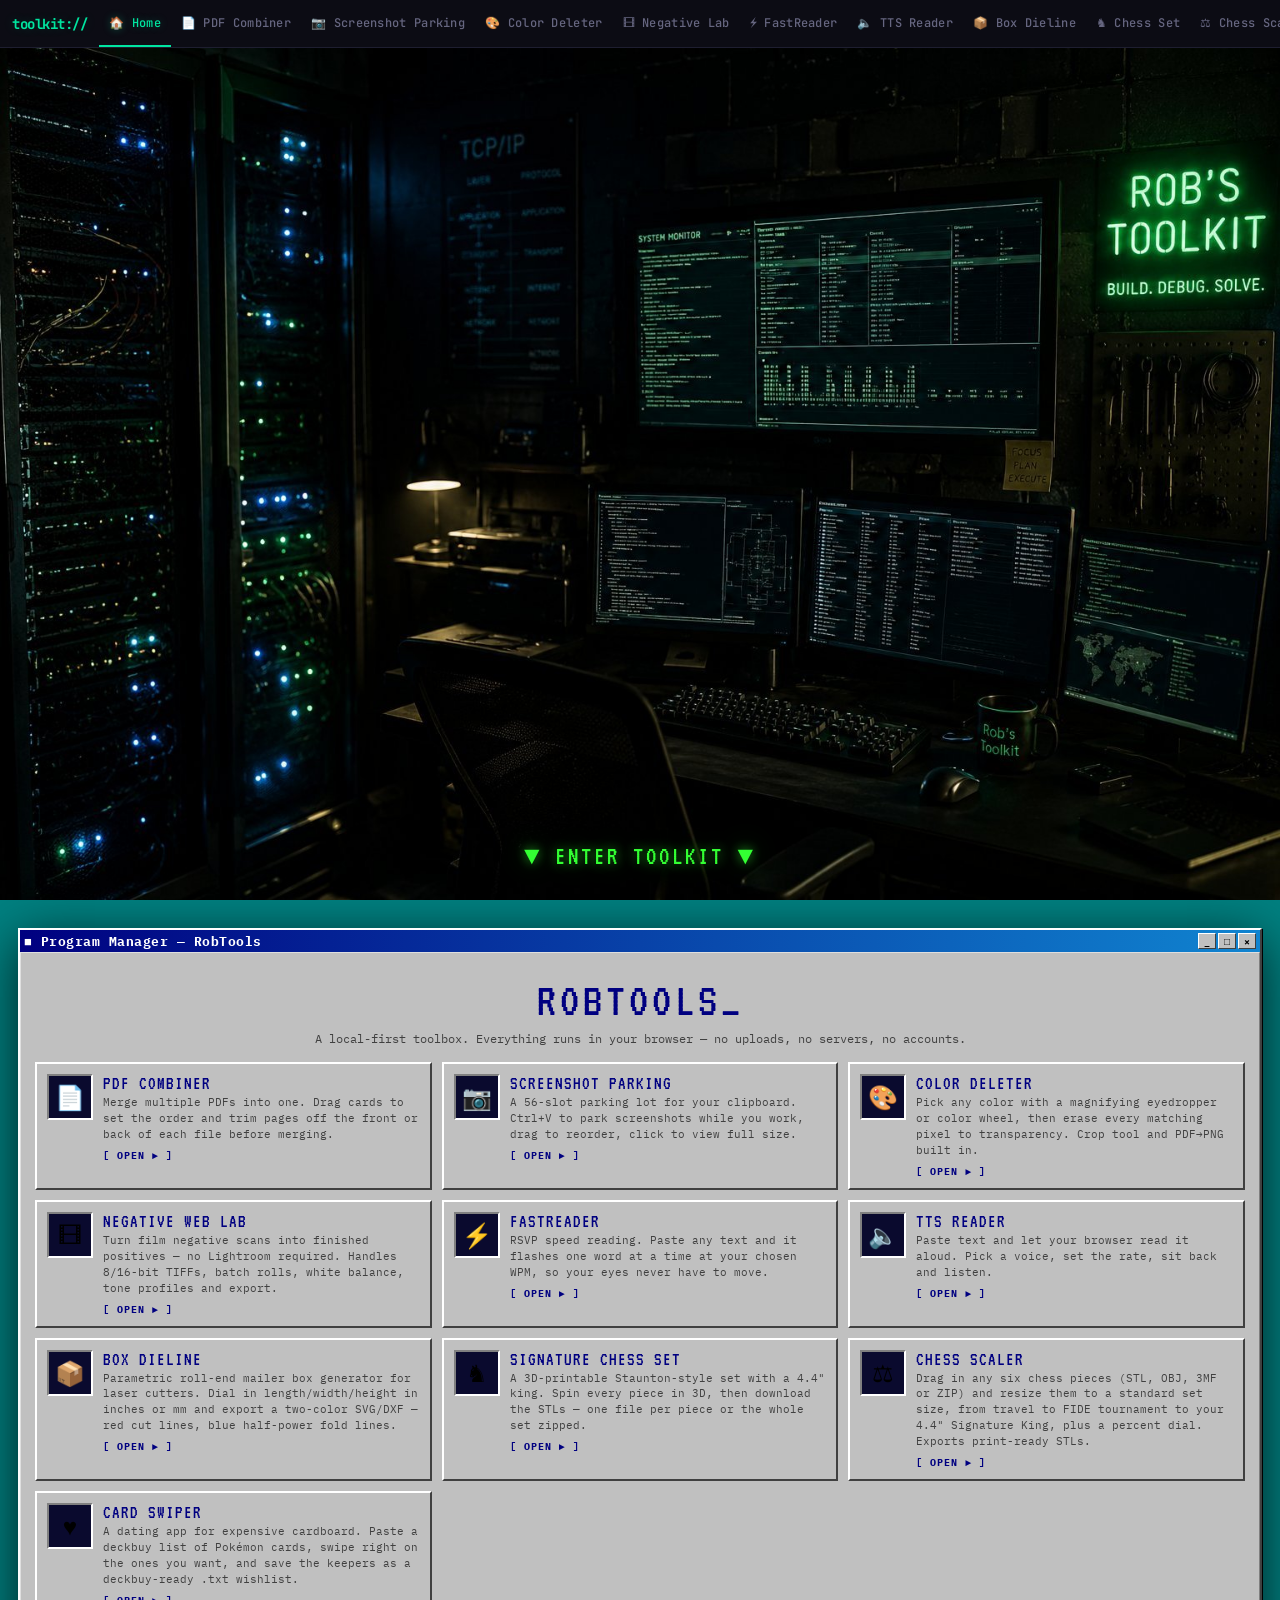
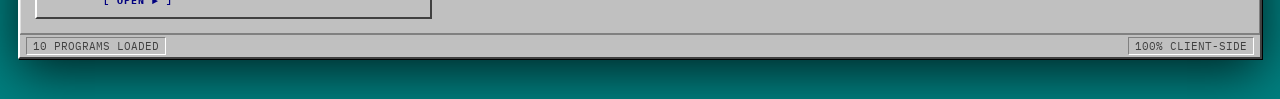
==== index.html @ 1259aced "Add Card Swiper: swipe through a deckbuy list and export a wishlist New "Card Swiper" tab (and home " ====
<!DOCTYPE html>
<html lang="en">
<head>
<meta charset="UTF-8">
<meta name="viewport" content="width=device-width, initial-scale=1.0">
<title>Rob's Toolkit</title>
<link href="https://fonts.googleapis.com/css2?family=JetBrains+Mono:wght@300;400;500;600;700&family=Space+Grotesk:wght@400;500;600;700&family=IBM+Plex+Sans:wght@300;400;500;600&family=IBM+Plex+Mono:wght@400;700&family=VT323&family=DM+Sans:wght@400;500;600;700&display=swap" rel="stylesheet">
<script type="importmap">{"imports":{"three":"https://cdn.jsdelivr.net/npm/three@0.160.0/build/three.module.js","three/addons/":"https://cdn.jsdelivr.net/npm/three@0.160.0/examples/jsm/"}}</script>
<script src="https://cdnjs.cloudflare.com/ajax/libs/pdf-lib/1.17.1/pdf-lib.min.js"></script>
<script src="https://cdnjs.cloudflare.com/ajax/libs/pdf.js/3.11.174/pdf.min.js"></script>
<script src="https://cdnjs.cloudflare.com/ajax/libs/utif/3.1.0/UTIF.min.js" onerror="var s=document.createElement('script');s.src='https://unpkg.com/utif@3.1.0/UTIF.js';document.head.appendChild(s);"></script>
<style>
  /* ═══════════════════════════════════════════════════════════════
     GLOBAL RESET + NAV BAR
     ═══════════════════════════════════════════════════════════════ */
  *, *::before, *::after { box-sizing: border-box; margin: 0; padding: 0; }

  body {
    font-family: 'IBM Plex Sans', sans-serif;
    background: #08080c;
    color: #e0e0e0;
    min-height: 100vh;
  }

  .toolkit-nav {
    position: sticky; top: 0; z-index: 9000;
    display: flex; align-items: center;
    background: #0c0c14;
    border-bottom: 1px solid #1e1e30;
    padding: 0 12px;
    height: 48px;
    gap: 0;
    backdrop-filter: blur(12px);
    -webkit-backdrop-filter: blur(12px);
  }

  .toolkit-nav .brand {
    font-family: 'JetBrains Mono', monospace;
    font-weight: 700; font-size: 14px;
    color: #00e5a0;
    letter-spacing: -0.5px;
    margin-right: 24px;
    white-space: nowrap;
    text-shadow: 0 0 12px #00e5a033;
  }

  .toolkit-nav .tab-btn {
    font-family: 'JetBrains Mono', monospace;
    font-size: 12px; font-weight: 500;
    color: #666680;
    background: none; border: none;
    padding: 14px 16px;
    cursor: pointer;
    transition: color 0.2s, box-shadow 0.2s;
    white-space: nowrap;
    border-bottom: 2px solid transparent;
    margin-bottom: -1px;
    letter-spacing: 0.3px;
  }
  .toolkit-nav { overflow-x:auto; overflow-y:hidden; scrollbar-width:none; }
  .toolkit-nav::-webkit-scrollbar { display:none; }
  .toolkit-nav .brand, .toolkit-nav .tab-btn { flex-shrink:0; }
  @media (max-width:1600px) { .toolkit-nav .tab-btn { padding:14px 10px; } .toolkit-nav .brand { margin-right:12px; } }
  .toolkit-nav .tab-btn:hover { color: #aaaacc; }
  .toolkit-nav .tab-btn.active {
    color: #00e5a0;
    border-bottom-color: #00e5a0;
    text-shadow: 0 0 8px #00e5a044;
  }

  .tool-page { display: none !important; min-height: calc(100vh - 48px); overflow: hidden; }
  .tool-page.active { display: block !important; overflow: visible; }
  /* Win95 desktop pages are flex-centered; ID specificity wins over the rule above */
  #page-pdf.active, #page-parking.active, #page-colordel.active, #page-fastreader.active { display:flex !important; }
  #page-pdf.active, #page-fastreader.active { align-items:center; }
  #page-fastreader.active { display: flex !important; }


  /* ═══════════════════════════════════════════════════════════════
     PAGE 0: HOME — Program Manager
     ═══════════════════════════════════════════════════════════════ */
  #page-home {
    background:#008080;
    font-family:'IBM Plex Mono','Courier New',monospace; font-size:12px; color:#000;
  }
  #page-home .home-hero-img {
    height:calc(100vh - 48px); min-height:480px;
    background:#0a0f0a url([data-uri]) center/cover no-repeat;
    position:relative;
  }
  #page-home .home-scroll-hint {
    position:absolute; bottom:26px; left:50%; transform:translateX(-50%);
    font-family:'VT323',monospace; font-size:26px; letter-spacing:3px;
    color:#33ff33; text-shadow:0 0 12px rgba(51,255,51,.6), 0 0 30px rgba(51,255,51,.3);
    cursor:pointer; user-select:none; text-align:center; line-height:1.3;
    animation:hintbob 1.6s ease-in-out infinite;
  }
  @keyframes hintbob { 0%,100%{ transform:translateX(-50%) translateY(0);} 50%{ transform:translateX(-50%) translateY(8px);} }
  #page-home .home-desk { padding:28px 18px 40px; display:flex; justify-content:center; }
  #page-home .home-app { width:100%; background:#c0c0c0; border-top:2px solid #fff; border-left:2px solid #fff; border-right:2px solid #404040; border-bottom:2px solid #404040; box-shadow:1px 1px 0 #000, 0 12px 50px rgba(0,0,0,.75); }
  #page-home .home-title-bar { background:linear-gradient(90deg,#000080,#1084d0); color:#fff; padding:2px 4px; display:flex; align-items:center; justify-content:space-between; font-weight:700; font-size:13px; user-select:none; height:22px; }
  #page-home .home-title-bar .title-bar-text { font-family:'IBM Plex Mono',monospace; letter-spacing:.5px; }
  #page-home .home-title-buttons { display:flex; gap:2px; }
  #page-home .home-title-buttons div { width:18px; height:16px; background:#c0c0c0; border-top:1px solid #fff; border-left:1px solid #fff; border-right:1px solid #404040; border-bottom:1px solid #404040; display:flex; align-items:center; justify-content:center; font-size:10px; font-weight:900; color:#000; }
  #page-home .home-content { border-top:1px solid #dfdfdf; border-left:1px solid #dfdfdf; border-right:1px solid #808080; border-bottom:1px solid #808080; padding:14px; }
  #page-home .home-hero { text-align:center; padding:10px 10px 16px; }
  #page-home .home-hero h1 { font-family:'VT323',monospace; font-weight:400; font-size:3rem; letter-spacing:4px; color:#000080; line-height:1; }
  #page-home .home-hero h1 .blink { animation:homeblink 1.1s steps(1) infinite; }
  @keyframes homeblink { 50% { opacity:0; } }
  #page-home .home-hero p { color:#404040; font-size:12px; margin-top:6px; font-family:'IBM Plex Mono',monospace; }
  #page-home .home-grid { display:grid; grid-template-columns:repeat(2,1fr); gap:10px; }
  #page-home .home-card { background:#c0c0c0; border-top:2px solid #fff; border-left:2px solid #fff; border-right:2px solid #404040; border-bottom:2px solid #404040; padding:10px; cursor:pointer; display:flex; gap:10px; align-items:flex-start; }
  #page-home .home-card:hover { background:#d4d4d4; }
  #page-home .home-card:active { border-top:2px solid #404040; border-left:2px solid #404040; border-right:2px solid #fff; border-bottom:2px solid #fff; }
  #page-home .home-card .hc-icon { width:46px; height:46px; flex-shrink:0; background:#0a0a2e; border-top:2px solid #808080; border-left:2px solid #808080; border-right:2px solid #fff; border-bottom:2px solid #fff; display:flex; align-items:center; justify-content:center; font-size:24px; }
  #page-home .home-card .hc-name { font-family:'VT323',monospace; font-size:19px; color:#000080; letter-spacing:1px; }
  #page-home .home-card .hc-desc { font-size:11px; color:#404040; line-height:1.45; margin-top:2px; }
  #page-home .home-card .hc-open { display:inline-block; margin-top:6px; font-size:10px; font-weight:700; color:#000080; letter-spacing:1px; }
  #page-home .home-status-bar { background:#c0c0c0; border-top:1px solid #808080; padding:2px 6px; font-size:11px; display:flex; justify-content:space-between; }
  #page-home .home-status-cell { border-top:1px solid #808080; border-left:1px solid #808080; border-right:1px solid #fff; border-bottom:1px solid #fff; padding:1px 6px; color:#404040; }
  @media (max-width:680px){ #page-home .home-grid { grid-template-columns:1fr; } }
  @media (min-width:1100px){ #page-home .home-grid { grid-template-columns:repeat(3,1fr); } }

  /* ═══════════════════════════════════════════════════════════════
     TOOL 1: PDF COMBINER (client-side with pdf-lib)  — Win95/GRC style
     ═══════════════════════════════════════════════════════════════ */
  #page-pdf {
    background: #008080;
    background-image: radial-gradient(circle at 20% 30%, #007070 0%, transparent 50%), radial-gradient(circle at 80% 70%, #006868 0%, transparent 50%);
    display:flex; justify-content:center; align-items:flex-start; padding:30px 20px;
    font-family:'IBM Plex Mono','Courier New',monospace; font-size:12px; color:#000;
  }
  #page-pdf .pdf-app { width:min(1000px, 94vw); background:#c0c0c0; border-top:2px solid #fff; border-left:2px solid #fff; border-right:2px solid #404040; border-bottom:2px solid #404040; box-shadow:1px 1px 0 #000; }
  #page-pdf .pdf-app::before { display:none; }
  #page-pdf .pdf-title-bar { background:linear-gradient(90deg,#000080,#1084d0); color:#fff; padding:2px 4px; display:flex; align-items:center; justify-content:space-between; font-weight:700; font-size:13px; user-select:none; height:22px; }
  #page-pdf .pdf-title-bar .title-bar-text { display:flex; align-items:center; gap:4px; font-family:'IBM Plex Mono',monospace; letter-spacing:.5px; }
  #page-pdf .pdf-title-icon { width:16px; height:16px; background:#ff4444; border-radius:2px; display:inline-flex; align-items:center; justify-content:center; font-size:10px; color:#fff; font-weight:900; }
  #page-pdf .pdf-title-buttons { display:flex; gap:2px; }
  #page-pdf .pdf-title-buttons div { width:18px; height:16px; background:#c0c0c0; border-top:1px solid #fff; border-left:1px solid #fff; border-right:1px solid #404040; border-bottom:1px solid #404040; display:flex; align-items:center; justify-content:center; font-size:10px; font-weight:900; font-family:'IBM Plex Mono',monospace; color:#000; }
  #page-pdf .pdf-content { padding:10px; border-top:1px solid #dfdfdf; border-left:1px solid #dfdfdf; border-right:1px solid #808080; border-bottom:1px solid #808080; }
  #page-pdf header { text-align:center; margin-bottom:12px; }
  #page-pdf header h1 { font-family:'VT323',monospace; font-weight:400; font-size:1.5rem; letter-spacing:1px; color:#000080; background:none; -webkit-background-clip:unset; -webkit-text-fill-color:unset; }
  #page-pdf header p { color:#808080; font-size:11px; margin-top:2px; font-family:'IBM Plex Mono',monospace; }
  #page-pdf .dropzone { border:2px dashed #808080; border-radius:0; padding:20px; text-align:center; cursor:pointer; transition:background .2s; background:#fff; margin-bottom:12px; position:relative; border-top:2px solid #808080; border-left:2px solid #808080; border-right:2px solid #fff; border-bottom:2px solid #fff; }
  #page-pdf .dropzone:hover, #page-pdf .dropzone.drag-over { background:#e0ffe0; border-color:#008800; }
  #page-pdf .dropzone .icon { font-size:1.6rem; margin-bottom:4px; }
  #page-pdf .dropzone .label { font-size:12px; color:#404040; }
  #page-pdf .dropzone .label strong { color:#000080; }
  #page-pdf .dropzone input[type=file] { position:absolute; inset:0; opacity:0; cursor:pointer; }
  #page-pdf .grid { display:grid; grid-template-columns:repeat(auto-fill,minmax(88px,1fr)); gap:8px; min-height:60px; margin-bottom:12px; }
  #page-pdf .card { aspect-ratio:1; background:#c0c0c0; border-top:2px solid #fff; border-left:2px solid #fff; border-right:2px solid #404040; border-bottom:2px solid #404040; display:flex; flex-direction:column; align-items:center; justify-content:center; padding:6px 4px; cursor:grab; position:relative; transition:none; user-select:none; border-radius:0; }
  #page-pdf .card:hover { background:#d4d4d4; transform:none; box-shadow:none; border-color:#fff #404040 #404040 #fff; }
  #page-pdf .card.dragging { opacity:.35; transform:scale(.95); }
  #page-pdf .card .order { position:absolute; top:4px; left:6px; font-family:'IBM Plex Mono',monospace; font-size:9px; font-weight:700; color:#000080; opacity:1; }
  #page-pdf .card .remove { position:absolute; top:2px; right:4px; background:none; border:none; color:#808080; font-size:12px; cursor:pointer; line-height:1; }
  #page-pdf .card .remove:hover { color:#ff0000; }
  #page-pdf .card .pdf-icon { font-size:1.4rem; margin-bottom:2px; }
  #page-pdf .card .filename { font-size:9px; font-family:'IBM Plex Mono',monospace; color:#404040; text-align:center; overflow:hidden; text-overflow:ellipsis; white-space:nowrap; width:100%; padding:0 2px; }
  #page-pdf .card .pages { font-size:9px; color:#000080; font-family:'IBM Plex Mono',monospace; margin-top:1px; }
  #page-pdf .card.drag-target { background:#e0ffe0; border-top:2px solid #008800; border-left:2px solid #008800; border-right:2px solid #004400; border-bottom:2px solid #004400; }
  #page-pdf .card .trim-btn { position:absolute; bottom:3px; right:4px; background:#c0c0c0; border-top:1px solid #fff; border-left:1px solid #fff; border-right:1px solid #404040; border-bottom:1px solid #404040; color:#000; font-family:'IBM Plex Mono',monospace; font-size:9px; font-weight:400; padding:1px 4px; border-radius:0; cursor:pointer; line-height:1.2; }
  #page-pdf .card .trim-btn:hover { background:#d4d4d4; }
  #page-pdf .card .trim-btn:active { border-top:1px solid #404040; border-left:1px solid #404040; border-right:1px solid #fff; border-bottom:1px solid #fff; }
  #page-pdf .status { font-family:'IBM Plex Mono',monospace; font-size:11px; color:#404040; text-align:center; margin-bottom:10px; }
  #page-pdf .status strong { color:#000080; }
  #page-pdf .actions { text-align:center; display:flex; gap:8px; justify-content:center; }
  #page-pdf .btn { font-family:'IBM Plex Mono',monospace; font-weight:400; font-size:12px; padding:6px 24px; border-radius:0; cursor:pointer; transition:none; background:#c0c0c0; border-top:2px solid #fff; border-left:2px solid #fff; border-right:2px solid #404040; border-bottom:2px solid #404040; color:#000; }
  #page-pdf .btn:active { border-top:2px solid #404040; border-left:2px solid #404040; border-right:2px solid #fff; border-bottom:2px solid #fff; }
  #page-pdf .btn-primary { background:#c0c0c0; color:#000; box-shadow:none; }
  #page-pdf .btn-primary:hover { background:#d4d4d4; box-shadow:none; transform:none; }
  #page-pdf .btn-primary:disabled { opacity:.45; cursor:default; }
  #page-pdf .btn-secondary { background:#c0c0c0; color:#404040; border-top:2px solid #fff; border-left:2px solid #fff; border-right:2px solid #404040; border-bottom:2px solid #404040; }
  #page-pdf .btn-secondary:hover { background:#d4d4d4; color:#000; }
  #page-pdf .toast { position:fixed; bottom:28px; left:50%; transform:translateX(-50%) translateY(80px); background:#ffffcc; border:2px solid #000; padding:8px 16px; border-radius:0; font-family:'IBM Plex Mono',monospace; font-size:11px; color:#000; pointer-events:none; opacity:0; transition:all .35s; box-shadow:2px 2px 0 rgba(0,0,0,.3); z-index:999; }
  #page-pdf .toast.show { opacity:1; transform:translateX(-50%) translateY(0); }
  #page-pdf .spinner { display:inline-block; width:14px; height:14px; border:2px solid #000; border-top-color:transparent; border-radius:50%; animation:pdfspin .6s linear infinite; vertical-align:middle; margin-right:6px; }
  @keyframes pdfspin { to { transform:rotate(360deg); } }
  #page-pdf .trim-overlay { position:fixed; inset:0; z-index:9100; background:rgba(0,0,0,.5); display:flex; align-items:center; justify-content:center; opacity:0; pointer-events:none; transition:opacity .25s; }
  #page-pdf .trim-overlay.open { opacity:1; pointer-events:auto; }
  #page-pdf .trim-panel { background:#c0c0c0; border-top:2px solid #fff; border-left:2px solid #fff; border-right:2px solid #404040; border-bottom:2px solid #404040; box-shadow:2px 2px 0 #000; padding:0; width:340px; max-width:92vw; border-radius:0; }
  #page-pdf .trim-panel h2 { font-family:'VT323',monospace; font-weight:400; font-size:1.2rem; color:#000080; background:none; -webkit-background-clip:unset; -webkit-text-fill-color:unset; margin:0; padding:10px 12px 4px; }
  #page-pdf .trim-panel .trim-file-info { font-family:'IBM Plex Mono',monospace; font-size:11px; color:#404040; margin-bottom:16px; word-break:break-all; padding:10px 12px 0; }
  #page-pdf .trim-panel .trim-file-info strong { color:#000080; }
  #page-pdf .trim-field { margin-bottom:12px; padding:0 12px; }
  #page-pdf .trim-field label { display:block; font-family:'IBM Plex Mono',monospace; font-size:11px; color:#000; margin-bottom:4px; }
  #page-pdf .trim-field label strong { color:#000080; }
  #page-pdf .trim-field input[type=number] { width:100%; padding:4px 6px; background:#fff; border-top:2px solid #808080; border-left:2px solid #808080; border-right:2px solid #fff; border-bottom:2px solid #fff; border-radius:0; color:#000; font-family:'IBM Plex Mono',monospace; font-size:12px; outline:none; }
  #page-pdf .trim-field input[type=number]:focus { outline:1px dotted #000; }
  #page-pdf .trim-field .hint { font-size:10px; color:#808080; font-family:'IBM Plex Mono',monospace; margin-top:2px; }
  #page-pdf .trim-actions { display:flex; gap:8px; padding:0 12px 12px; }
  #page-pdf .trim-actions .btn { flex:1; padding:6px 0; font-size:12px; }

  /* ═══════════════════════════════════════════════════════════════
     TOOL 2: SCREENSHOT PARKING  — Win95/GRC style
     ═══════════════════════════════════════════════════════════════ */
  #page-parking {
    background: #008080;
    background-image: radial-gradient(circle at 70% 40%, #007070 0%, transparent 50%), radial-gradient(circle at 30% 80%, #006868 0%, transparent 50%);
    display:flex; justify-content:center; align-items:flex-start; padding:30px 20px;
    font-family:'IBM Plex Mono','Courier New',monospace; font-size:12px; color:#000;
  }
  #page-parking .scanlines { display:none; }
  #page-parking .park-app { width:min(1150px, 95vw); background:#c0c0c0; border-top:2px solid #fff; border-left:2px solid #fff; border-right:2px solid #404040; border-bottom:2px solid #404040; box-shadow:1px 1px 0 #000; }
  #page-parking .park-title-bar { background:linear-gradient(90deg,#000080,#1084d0); color:#fff; padding:2px 4px; display:flex; align-items:center; justify-content:space-between; font-weight:700; font-size:13px; user-select:none; height:22px; }
  #page-parking .park-title-bar .title-bar-text { display:flex; align-items:center; gap:4px; font-family:'IBM Plex Mono',monospace; letter-spacing:.5px; }
  #page-parking .park-title-icon { width:16px; height:16px; background:#33ff33; border-radius:2px; display:inline-flex; align-items:center; justify-content:center; font-size:9px; color:#000080; font-weight:900; }
  #page-parking .park-title-buttons { display:flex; gap:2px; }
  #page-parking .park-title-buttons div { width:18px; height:16px; background:#c0c0c0; border-top:1px solid #fff; border-left:1px solid #fff; border-right:1px solid #404040; border-bottom:1px solid #404040; display:flex; align-items:center; justify-content:center; font-size:10px; font-weight:900; font-family:'IBM Plex Mono',monospace; color:#000; }
  #page-parking .park-content { border-top:1px solid #dfdfdf; border-left:1px solid #dfdfdf; border-right:1px solid #808080; border-bottom:1px solid #808080; }
  #page-parking .park-header { padding:8px 10px; display:flex; justify-content:space-between; align-items:center; border-bottom:1px solid #808080; background:#c0c0c0; }
  #page-parking .park-header h1 { font-family:'VT323',monospace; font-size:22px; font-weight:400; letter-spacing:1px; text-transform:uppercase; color:#000080; text-shadow:none; }
  #page-parking .park-header .sub { font-size:10px; color:#808080; letter-spacing:1px; margin-top:2px; font-family:'IBM Plex Mono',monospace; }
  #page-parking .park-header .counter { font-size:11px; color:#000080; text-align:right; letter-spacing:0; font-family:'IBM Plex Mono',monospace; }
  #page-parking .bar-bg { margin-top:3px; height:16px; width:120px; background:#fff; border-top:2px solid #808080; border-left:2px solid #808080; border-right:2px solid #fff; border-bottom:2px solid #fff; overflow:hidden; border-radius:0; }
  #page-parking .bar-fill { height:100%; background:linear-gradient(180deg,#00aa00 0%,#008800 50%,#006600 100%); border-radius:0; transition:width .3s; box-shadow:none; position:relative; }
  #page-parking .bar-fill::after { content:''; position:absolute; top:0; left:0; right:0; height:40%; background:linear-gradient(180deg,rgba(255,255,255,.25),transparent); }
  #page-parking .park-grid { display:grid; grid-template-columns:repeat(4,1fr); gap:4px; padding:8px; background:#008080; border-top:2px solid #808080; border-left:2px solid #808080; border-right:2px solid #fff; border-bottom:2px solid #fff; margin:8px; }
  #page-parking .slot { aspect-ratio:16/10; background:#0a0a2e; border-top:1px solid #404040; border-left:1px solid #404040; border-right:1px solid #808080; border-bottom:1px solid #808080; position:relative; cursor:crosshair; overflow:hidden; transition:none; border-radius:0; }
  #page-parking .slot::before { content:''; position:absolute; inset:0; background:repeating-linear-gradient(0deg,transparent,transparent 2px,rgba(0,0,0,.06) 2px,rgba(0,0,0,.06) 4px); pointer-events:none; z-index:1; }
  #page-parking .slot.has-img { cursor:pointer; }
  #page-parking .slot.has-img:hover { box-shadow:inset 0 0 0 2px #33ff33; }
  #page-parking .slot.drag-target { box-shadow:inset 0 0 0 2px #ffff00; background:#0a0a4e; }
  #page-parking .slot.dragging { opacity:.3; }
  #page-parking .slot.paste-target { box-shadow:inset 0 0 0 2px #33ff33; background:#0a1a2e; }
  #page-parking .slot img { width:100%; height:100%; object-fit:cover; display:block; position:relative; z-index:0; }
  #page-parking .slot .idx { position:absolute; top:2px; left:4px; font-size:9px; font-family:'VT323',monospace; color:rgba(51,255,51,.3); letter-spacing:1px; z-index:2; text-shadow:0 0 4px rgba(51,255,51,.2); }
  #page-parking .slot.has-img .idx { color:rgba(51,255,51,.8); text-shadow:0 0 6px rgba(51,255,51,.5); }
  #page-parking .slot .clear-btn { position:absolute; top:1px; right:3px; z-index:3; background:rgba(0,0,0,.7); border:1px solid #808080; color:#ff4444; font-size:10px; cursor:pointer; border-radius:0; padding:0 3px; line-height:14px; opacity:0; font-family:'IBM Plex Mono',monospace; }
  #page-parking .slot:hover .clear-btn { opacity:.7; }
  #page-parking .slot .clear-btn:hover { opacity:1!important; background:#400000; }
  #page-parking .slot .empty-label { position:absolute; inset:0; display:flex; align-items:center; justify-content:center; color:rgba(51,255,51,.15); font-size:16px; font-family:'VT323',monospace; z-index:2; }
  #page-parking .slot.paste-target .empty-label { color:rgba(51,255,51,.5); text-shadow:0 0 8px rgba(51,255,51,.3); }
  #page-parking .lightbox { position:fixed; inset:0; z-index:9100; background:rgba(0,0,0,.85); display:flex; align-items:center; justify-content:center; cursor:zoom-out; opacity:0; pointer-events:none; transition:opacity .2s; backdrop-filter:none; }
  #page-parking .lightbox.open { opacity:1; pointer-events:auto; }
  #page-parking .lb-bar { position:absolute; top:0; left:0; right:0; display:flex; justify-content:space-between; align-items:center; padding:8px 16px; background:linear-gradient(180deg,rgba(0,0,0,.8),transparent); }
  #page-parking .lb-label { color:#33ff33; font-size:13px; letter-spacing:1px; font-family:'VT323',monospace; text-shadow:0 0 6px rgba(51,255,51,.4); }
  #page-parking .lb-actions { display:flex; gap:6px; }
  #page-parking .lb-btn { font-family:'IBM Plex Mono',monospace; font-size:12px; cursor:pointer; padding:4px 14px; letter-spacing:0; text-transform:none; font-weight:400; background:#c0c0c0; border-top:2px solid #fff; border-left:2px solid #fff; border-right:2px solid #404040; border-bottom:2px solid #404040; color:#000; border-radius:0; }
  #page-parking .lb-btn:active { border-top:2px solid #404040; border-left:2px solid #404040; border-right:2px solid #fff; border-bottom:2px solid #fff; }
  #page-parking .lb-btn-del { color:#cc0000; }
  #page-parking .lb-btn-del:hover { background:#ffcccc; box-shadow:none; }
  #page-parking .lb-btn-close:hover { background:#d4d4d4; }
  #page-parking .lightbox img { max-width:92vw; max-height:85vh; border:2px solid #808080; box-shadow:4px 4px 0 rgba(0,0,0,.5); cursor:default; border-radius:0; }
  #page-parking .park-toast { position:fixed; bottom:24px; left:50%; z-index:9200; transform:translateX(-50%) translateY(60px); background:#ffffcc; border:2px solid #000; color:#000; padding:6px 16px; border-radius:0; font-size:11px; letter-spacing:0; text-transform:none; box-shadow:2px 2px 0 rgba(0,0,0,.3); font-family:'IBM Plex Mono',monospace; opacity:0; transition:all .3s; pointer-events:none; }
  #page-parking .park-toast.show { opacity:1; transform:translateX(-50%) translateY(0); }
  #page-parking .park-status-bar { background:#c0c0c0; border-top:1px solid #808080; padding:2px 6px; font-size:11px; display:flex; justify-content:space-between; }
  #page-parking .park-status-cell { border-top:1px solid #808080; border-left:1px solid #808080; border-right:1px solid #fff; border-bottom:1px solid #fff; padding:1px 6px; font-family:'IBM Plex Mono',monospace; color:#404040; }

  /* ═══════════════════════════════════════════════════════════════
     TOOL 2.5: COLOR DELETER  — Win95/GRC style
     ═══════════════════════════════════════════════════════════════ */
  #page-colordel {
    background: #008080;
    background-image: radial-gradient(circle at 40% 20%, #007070 0%, transparent 50%), radial-gradient(circle at 75% 80%, #006868 0%, transparent 50%);
    display:flex; justify-content:center; align-items:flex-start; padding:30px 20px;
    font-family:'IBM Plex Mono','Courier New',monospace; font-size:12px; color:#000;
  }
  #page-colordel .cd-app { width:min(1280px, 96vw); background:#c0c0c0; border-top:2px solid #fff; border-left:2px solid #fff; border-right:2px solid #404040; border-bottom:2px solid #404040; box-shadow:1px 1px 0 #000; }
  #page-colordel .cd-title-bar { background:linear-gradient(90deg,#000080,#1084d0); color:#fff; padding:2px 4px; display:flex; align-items:center; justify-content:space-between; font-weight:700; font-size:13px; user-select:none; height:22px; }
  #page-colordel .cd-title-bar .title-bar-text { display:flex; align-items:center; gap:4px; font-family:'IBM Plex Mono',monospace; letter-spacing:.5px; }
  #page-colordel .cd-title-icon { width:16px; height:16px; background:linear-gradient(135deg,#ff0000 0%,#ffff00 25%,#00ff00 50%,#00ffff 75%,#ff00ff 100%); border-radius:2px; display:inline-flex; }
  #page-colordel .cd-title-buttons { display:flex; gap:2px; }
  #page-colordel .cd-title-buttons div { width:18px; height:16px; background:#c0c0c0; border-top:1px solid #fff; border-left:1px solid #fff; border-right:1px solid #404040; border-bottom:1px solid #404040; display:flex; align-items:center; justify-content:center; font-size:10px; font-weight:900; font-family:'IBM Plex Mono',monospace; color:#000; }
  #page-colordel .cd-content { border-top:1px solid #dfdfdf; border-left:1px solid #dfdfdf; border-right:1px solid #808080; border-bottom:1px solid #808080; padding:8px; }
  #page-colordel .cd-main { display:flex; gap:8px; }
  #page-colordel .cd-viewport { flex:1; min-width:0; background:#0a0a2e; border-top:2px solid #808080; border-left:2px solid #808080; border-right:2px solid #fff; border-bottom:2px solid #fff; min-height:max(420px, calc(100vh - 230px)); display:flex; align-items:center; justify-content:center; position:relative; overflow:hidden; padding:8px; }
  #page-colordel .cd-viewport::before { content:''; position:absolute; inset:0; background:repeating-linear-gradient(0deg,transparent,transparent 2px,rgba(0,0,0,.06) 2px,rgba(0,0,0,.06) 4px); pointer-events:none; z-index:3; }
  #page-colordel .cd-dropzone-label { color:rgba(51,255,51,.5); font-family:'VT323',monospace; font-size:22px; text-align:center; line-height:1.6; text-shadow:0 0 8px rgba(51,255,51,.3); z-index:2; pointer-events:none; }
  #page-colordel .cd-viewport.drag-over { box-shadow:inset 0 0 0 3px #33ff33; }
  #page-colordel #cdCanvas { max-width:100%; max-height:calc(100vh - 250px); display:none; position:relative; z-index:2;
    background-image:linear-gradient(45deg,#666 25%,transparent 25%),linear-gradient(-45deg,#666 25%,transparent 25%),linear-gradient(45deg,transparent 75%,#666 75%),linear-gradient(-45deg,transparent 75%,#666 75%);
    background-size:16px 16px; background-position:0 0,0 8px,8px -8px,-8px 0; background-color:#999; }
  #page-colordel #cdCanvas.tool-eyedropper { cursor:crosshair; }
  #page-colordel #cdCanvas.tool-crop { cursor:crosshair; }
  #page-colordel #cdFileInput { display:none; }
  #page-colordel .cd-sidebar { width:230px; flex-shrink:0; display:flex; flex-direction:column; gap:6px; }
  #page-colordel .cd-group { background:#c0c0c0; border-top:1px solid #808080; border-left:1px solid #808080; border-right:1px solid #fff; border-bottom:1px solid #fff; padding:8px; }
  #page-colordel .cd-group-title { font-size:10px; font-weight:700; color:#000080; margin-bottom:6px; text-transform:uppercase; letter-spacing:.5px; }
  #page-colordel .cd-btn { width:100%; min-height:24px; background:#c0c0c0; border-top:2px solid #fff; border-left:2px solid #fff; border-right:2px solid #404040; border-bottom:2px solid #404040; font-family:'IBM Plex Mono',monospace; font-size:11px; cursor:pointer; color:#000; display:flex; align-items:center; justify-content:center; gap:4px; outline:none; margin-bottom:4px; padding:3px 6px; }
  #page-colordel .cd-btn:last-child { margin-bottom:0; }
  #page-colordel .cd-btn:active { border-top:2px solid #404040; border-left:2px solid #404040; border-right:2px solid #fff; border-bottom:2px solid #fff; }
  #page-colordel .cd-btn.tool-active { border-top:2px solid #404040; border-left:2px solid #404040; border-right:2px solid #fff; border-bottom:2px solid #fff; background:#d4d4d4; font-weight:700; }
  #page-colordel .cd-btn:disabled { color:#808080; text-shadow:1px 1px 0 #fff; cursor:default; }
  #page-colordel .cd-btn.danger { color:#cc0000; font-weight:700; }
  #page-colordel .cd-wheel-wrap { display:flex; flex-direction:column; align-items:center; gap:6px; }
  #page-colordel #cdWheel { border-radius:50%; cursor:crosshair; border:2px solid #808080; }
  #page-colordel .cd-slider-row { display:flex; align-items:center; gap:6px; width:100%; }
  #page-colordel .cd-slider-row label { font-size:10px; min-width:52px; }
  #page-colordel .cd-slider-row input[type=range] { flex:1; height:18px; -webkit-appearance:none; appearance:none; background:#c0c0c0; border-top:1px solid #808080; border-left:1px solid #808080; border-right:1px solid #fff; border-bottom:1px solid #fff; outline:none; cursor:pointer; }
  #page-colordel .cd-slider-row input[type=range]::-webkit-slider-thumb { -webkit-appearance:none; width:12px; height:18px; background:#c0c0c0; border-top:1px solid #fff; border-left:1px solid #fff; border-right:1px solid #404040; border-bottom:1px solid #404040; cursor:grab; }
  #page-colordel .cd-slider-val { font-size:10px; min-width:28px; text-align:right; font-family:'IBM Plex Mono',monospace; }
  #page-colordel .cd-swatch-row { display:flex; align-items:center; gap:8px; }
  #page-colordel .cd-swatch { width:42px; height:42px; border-top:2px solid #808080; border-left:2px solid #808080; border-right:2px solid #fff; border-bottom:2px solid #fff; background:#ff0000; flex-shrink:0; }
  #page-colordel .cd-swatch-info { font-family:'IBM Plex Mono',monospace; font-size:11px; line-height:1.5; }
  #page-colordel .cd-swatch-info .hex { font-weight:700; color:#000080; }
  #page-colordel .cd-status-bar { background:#c0c0c0; border-top:1px solid #808080; padding:2px 6px; font-size:11px; display:flex; justify-content:space-between; margin-top:8px; }
  #page-colordel .cd-status-cell { border-top:1px solid #808080; border-left:1px solid #808080; border-right:1px solid #fff; border-bottom:1px solid #fff; padding:1px 6px; font-family:'IBM Plex Mono',monospace; color:#404040; overflow:hidden; text-overflow:ellipsis; white-space:nowrap; }
  #page-colordel .cd-toast { position:fixed; bottom:24px; left:50%; z-index:9200; transform:translateX(-50%) translateY(60px); background:#ffffcc; border:2px solid #000; color:#000; padding:6px 16px; font-size:11px; box-shadow:2px 2px 0 rgba(0,0,0,.3); font-family:'IBM Plex Mono',monospace; opacity:0; transition:all .3s; pointer-events:none; }
  #page-colordel .cd-toast.show { opacity:1; transform:translateX(-50%) translateY(0); }
  #page-colordel .cd-loupe { position:fixed; z-index:9300; pointer-events:none; display:none; flex-direction:column; align-items:center; }
  #page-colordel .cd-loupe.show { display:flex; }
  #page-colordel .cd-loupe-ring { width:132px; height:132px; border-radius:50%; overflow:hidden; border:3px solid #c0c0c0; box-shadow:0 0 0 1px #404040, inset 0 0 0 1px #fff, 3px 3px 8px rgba(0,0,0,.5); background:#000; }
  #page-colordel .cd-loupe-ring canvas { display:block; }
  #page-colordel .cd-loupe-hex { margin-top:4px; background:#ffffcc; border:1px solid #000; font-family:'IBM Plex Mono',monospace; font-size:10px; padding:1px 6px; box-shadow:1px 1px 0 rgba(0,0,0,.4); }
  @media (max-width:760px){ #page-colordel .cd-main { flex-direction:column; } #page-colordel .cd-sidebar { width:100%; } }


  /* ═══════════════════════════════════════════════════════════════
     TOOL 2.75: NEGATIVE WEB LAB  — Win95 (native aesthetic, scoped)
     ═══════════════════════════════════════════════════════════════ */
  #page-neglab { background:#c0c0c0; font-family:Verdana,Geneva,Tahoma,sans-serif; font-size:11px; color:#000; user-select:none; }
  #page-neglab.active { display:flex !important; flex-direction:column; height:calc(100vh - 48px); min-height:0; overflow:hidden; }
  #page-neglab * { box-sizing: border-box; margin: 0; padding: 0; }
  #page-neglab .bevel-out { border-top: 2px solid #ffffff; border-left: 2px solid #ffffff;
               border-bottom: 2px solid #6e6e6e; border-right: 2px solid #6e6e6e; }
  #page-neglab .bevel-in { border-top: 2px solid #6e6e6e; border-left: 2px solid #6e6e6e;
               border-bottom: 2px solid #ffffff; border-right: 2px solid #ffffff; }
  #page-neglab #titlebar { background: #000080; color: #fff; font-weight: bold;
    padding: 4px 8px; font-size: 12px; letter-spacing: 1px;
    display: flex; justify-content: space-between; align-items: center;
    flex: 0 0 auto; }
  #page-neglab #titlebar .sub { font-weight: normal; font-size: 10px; color: #c0c0ff; }
  #page-neglab #main { flex: 1 1 auto; display: flex; min-height: 0; padding: 6px; gap: 6px; }
  #page-neglab /* ---- image well ---- */
  #well { flex: 1 1 auto; background: #5a5a5a; position: relative;
    display: flex; align-items: center; justify-content: center;
    min-width: 0; }
  #page-neglab #well.bevel-in {  }
  #page-neglab #cv { max-width: 100%; max-height: 100%; image-rendering: auto; background:#3a3a3a; }
  #page-neglab #drophint { position: absolute; inset: 0; display: flex; flex-direction: column;
    align-items: center; justify-content: center; color: #d0d0d0;
    text-align: center; gap: 10px; pointer-events: none; }
  #page-neglab #drophint .big { font-size: 16px; font-weight: bold; letter-spacing: 2px; }
  #page-neglab #drophint .box { border: 2px dashed #909090; padding: 30px 40px; background: rgba(0,0,0,0.15); }
  #page-neglab #well.dragover { outline: 4px dashed #ffff00; outline-offset: -10px; }
  #page-neglab /* ---- filmstrip ---- */
  #strip { flex: 0 0 92px; background: #9a9a9a; overflow-y: auto; overflow-x: hidden;
    display: none; flex-direction: column; gap: 4px; padding: 4px; }
  #page-neglab #strip.show { display: flex; }
  #page-neglab .thumb { position: relative; cursor: pointer; border: 2px solid #6e6e6e;
    background: #000; flex: 0 0 auto; }
  #page-neglab .thumb img { width: 100%; display: block; }
  #page-neglab .thumb.cur { border: 2px solid #ffff00; }
  #page-neglab .thumb .idx { position: absolute; top: 0; left: 0; background: #000080; color: #fff;
    font-size: 9px; padding: 0 3px; font-family: "Courier New", monospace; }
  #page-neglab .thumb.skip img { opacity: 0.3; }
  #page-neglab .thumb .skipmark { position: absolute; inset: 0; display: none; align-items: center; justify-content: center;
    color: #ff4040; font-weight: bold; font-size: 11px; letter-spacing: 1px; }
  #page-neglab .thumb.skip .skipmark { display: flex; }
  #page-neglab #well.picking { cursor: crosshair; }
  #page-neglab #well.cropping { cursor: crosshair; }
  #page-neglab #cropbox { position: absolute; display: none; pointer-events: none;
    border: 2px dashed #ffff00; background: rgba(255,255,0,0.08); }
  #page-neglab /* ---- control panel ---- */
  #panel { flex: 0 0 300px; background: #c0c0c0; padding: 4px;
    display: flex; flex-direction: column; min-height: 0; }
  #page-neglab #panel-scroll { flex: 1 1 auto; overflow-y: auto; padding: 2px; }
  #page-neglab #panel h2 { background: #000080; color: #fff; font-size: 11px; padding: 3px 6px;
    margin: 6px 0 4px 0; font-weight: bold; letter-spacing: 1px; }
  #page-neglab .row { display: flex; align-items: center; gap: 4px; margin: 3px 0; }
  #page-neglab .row label.nm { flex: 0 0 78px; text-align: right; cursor: pointer; }
  #page-neglab .row label.nm:hover { color: #000080; text-decoration: underline; }
  #page-neglab .row input[type=range] { flex: 1 1 auto; min-width: 0; }
  #page-neglab .row .num { flex: 0 0 44px; width: 44px; font-family: "Courier New", monospace; font-size: 11px;
    background: #fff; border: 0; padding: 2px 3px; text-align: right; }
  #page-neglab .numwrap { border: 2px inset #fff; flex: 0 0 auto; }
  #page-neglab select, #page-neglab button { font-family: Verdana, sans-serif; font-size: 11px;
    background: #c0c0c0; }
  #page-neglab select { border: 2px inset #fff; background: #fff; padding: 1px; max-width: 160px; }
  #page-neglab button { border-top: 2px solid #fff; border-left: 2px solid #fff;
    border-bottom: 2px solid #6e6e6e; border-right: 2px solid #6e6e6e;
    padding: 3px 10px; cursor: pointer; }
  #page-neglab button:active { border-top: 2px solid #6e6e6e; border-left: 2px solid #6e6e6e;
    border-bottom: 2px solid #fff; border-right: 2px solid #fff; }
  #page-neglab button.primary { font-weight: bold; width: 100%; padding: 6px; margin: 6px 0; }
  #page-neglab button.toggled { background:#9c9cc0; border-top:2px solid #6e6e6e; border-left:2px solid #6e6e6e;
    border-bottom:2px solid #fff; border-right:2px solid #fff; }
  #page-neglab .links { color: #0000ee; }
  #page-neglab .links a { color: #0000ee; cursor: pointer; margin: 0 3px; text-decoration: underline; }
  #page-neglab /* tabs */
  .tabs { display: flex; gap: 2px; margin-top: 6px; }
  #page-neglab .tabs div { padding: 3px 12px; cursor: pointer; background: #c0c0c0;
    border-top: 2px solid #fff; border-left: 2px solid #fff; border-right: 2px solid #6e6e6e;
    border-bottom: none; position: relative; top: 2px; }
  #page-neglab .tabs div.on { background: #d4d4d4; font-weight: bold; top: 0; padding-bottom: 5px; }
  #page-neglab .tabbody { background: #d4d4d4; padding: 6px 4px; border: 2px solid;
    border-color: #fff #6e6e6e #6e6e6e #fff; }
  #page-neglab .ctabs { display: flex; gap: 1px; margin-bottom: 4px; }
  #page-neglab .ctabs div { flex: 1; text-align: center; padding: 2px; cursor: pointer;
    border: 1px solid #808080; background: #c0c0c0; }
  #page-neglab .ctabs div.on { background: #000080; color: #fff; font-weight: bold; }
  #page-neglab .chiplabel { display:inline-block; width: 14px; text-align:center; font-weight: bold; }
  #page-neglab .cR { color: #b00000; }
  #page-neglab .cG { color: #007000; }
  #page-neglab .cB { color: #0000b0; }
  #page-neglab .cC { color: #008080; }
  #page-neglab .cM { color: #b000b0; }
  #page-neglab .cY { color: #a08000; }
  #page-neglab #hist { width: 100%; height: 64px; background: #000; display: block; }
  #page-neglab #statusbar { flex: 0 0 auto; border-top: 2px solid #fff; padding: 3px 8px;
    font-family: "Courier New", monospace; font-size: 11px;
    background: #c0c0c0; display: flex; justify-content: space-between; }
  #page-neglab fieldset { border: 1px solid #808080; padding: 4px 6px; margin: 4px 0; }
  #page-neglab legend { font-weight: bold; padding: 0 4px; }
  #page-neglab .small { font-size: 10px; color: #404040; }
  #page-neglab input[type=checkbox] { width: 13px; height: 13px; }
  #page-neglab hr.div { border: none; border-top: 1px solid #808080; border-bottom: 1px solid #fff; margin: 6px 0; }
  #page-neglab /* retro range sliders */
  input[type=range] { -webkit-appearance: none; appearance: none; height: 18px; background: transparent; }
  #page-neglab input[type=range]::-webkit-slider-runnable-track { height: 6px; background: #a0a0a0;
    border-top: 1px solid #6e6e6e; border-left: 1px solid #6e6e6e;
    border-bottom: 1px solid #fff; border-right: 1px solid #fff; }
  #page-neglab input[type=range]::-webkit-slider-thumb { -webkit-appearance: none; width: 11px; height: 18px; margin-top: -7px;
    background: #c0c0c0;
    border-top: 2px solid #fff; border-left: 2px solid #fff;
    border-bottom: 2px solid #6e6e6e; border-right: 2px solid #6e6e6e; }
  #page-neglab input[type=range]::-moz-range-track { height: 6px; background: #a0a0a0; border: 1px solid #808080; }
  #page-neglab input[type=range]::-moz-range-thumb { width: 9px; height: 16px; border-radius: 0;
    background: #c0c0c0; border: 2px outset #fff; }

  /* ═══════════════════════════════════════════════════════════════
     TOOL 3: FASTREADER
     ═══════════════════════════════════════════════════════════════ */
  #page-fastreader {
    background: #008080;
    background-image: radial-gradient(circle at 20% 30%, #007070 0%, transparent 50%), radial-gradient(circle at 80% 70%, #006868 0%, transparent 50%);
    display: flex; justify-content: center; align-items: flex-start; padding: 30px 20px;
    font-family: 'IBM Plex Mono', 'Courier New', monospace; font-size: 12px; color: #000;
  }
  #page-fastreader .window { width:min(840px, 94vw); background:#c0c0c0; border-top:2px solid #fff; border-left:2px solid #fff; border-right:2px solid #404040; border-bottom:2px solid #404040; box-shadow:1px 1px 0 #000; }
  #page-fastreader .window-inner { border-top:1px solid #dfdfdf; border-left:1px solid #dfdfdf; border-right:1px solid #808080; border-bottom:1px solid #808080; }
  #page-fastreader .fr-title-bar { background:linear-gradient(90deg,#000080,#1084d0); color:#fff; padding:2px 4px; display:flex; align-items:center; justify-content:space-between; font-weight:700; font-size:13px; user-select:none; height:22px; }
  #page-fastreader .fr-title-bar .title-bar-text { display:flex; align-items:center; gap:4px; font-family:'IBM Plex Mono',monospace; letter-spacing:.5px; }
  #page-fastreader .title-icon { width:16px; height:16px; background:#33ff33; border-radius:2px; display:inline-flex; align-items:center; justify-content:center; font-size:10px; color:#000080; font-weight:900; }
  #page-fastreader .title-buttons { display:flex; gap:2px; }
  #page-fastreader .title-btn { width:18px; height:16px; background:#c0c0c0; border-top:1px solid #fff; border-left:1px solid #fff; border-right:1px solid #404040; border-bottom:1px solid #404040; display:flex; align-items:center; justify-content:center; font-size:10px; font-weight:900; cursor:pointer; font-family:'IBM Plex Mono',monospace; color:#000; }
  #page-fastreader .fr-menu-bar { background:#c0c0c0; padding:2px 0; border-bottom:1px solid #808080; display:flex; }
  #page-fastreader .menu-item { padding:2px 8px; cursor:pointer; font-size:12px; font-family:'IBM Plex Mono',monospace; position:relative; }
  #page-fastreader .menu-item:hover { background:#000080; color:#fff; }
  #page-fastreader .menu-dropdown { display:none; position:absolute; top:100%; left:0; background:#c0c0c0; border:2px outset #c0c0c0; box-shadow:2px 2px 0 rgba(0,0,0,.3); z-index:1000; min-width:180px; padding:2px 0; }
  #page-fastreader .menu-item:hover .menu-dropdown { display:block; }
  #page-fastreader .menu-dropdown-item { padding:3px 20px; cursor:pointer; white-space:nowrap; font-size:12px; color:#000; }
  #page-fastreader .menu-dropdown-item:hover { background:#000080; color:#fff; }
  #page-fastreader .menu-dropdown-sep { height:1px; background:#808080; margin:3px 4px; border-bottom:1px solid #fff; }
  #page-fastreader .content { padding:8px; display:flex; flex-direction:column; gap:6px; }
  #page-fastreader .display-panel { background:#0a0a2e; border-top:2px solid #808080; border-left:2px solid #808080; border-right:2px solid #fff; border-bottom:2px solid #fff; height:110px; display:flex; align-items:center; justify-content:center; position:relative; overflow:hidden; }
  #page-fastreader .display-panel::before { content:''; position:absolute; inset:0; background:repeating-linear-gradient(0deg,transparent,transparent 2px,rgba(0,0,0,.08) 2px,rgba(0,0,0,.08) 4px); pointer-events:none; }
  #page-fastreader .display-panel::after { content:''; position:absolute; inset:0; background:radial-gradient(ellipse at center,transparent 50%,rgba(0,0,0,.4) 100%); pointer-events:none; }
  #page-fastreader .display-word { font-family:'VT323',monospace; font-size:56px; color:#33ff33; text-shadow:0 0 8px rgba(51,255,51,.5),0 0 20px rgba(51,255,51,.2); z-index:1; transition:opacity .05s; letter-spacing:2px; }
  #page-fastreader .display-word.gold { color:#c8a800; text-shadow:0 0 8px rgba(200,168,0,.5),0 0 20px rgba(200,168,0,.2); }
  #page-fastreader .main-row { display:flex; gap:8px; align-items:stretch; }
  #page-fastreader .text-panel { flex:1; display:flex; flex-direction:column; gap:4px; }
  #page-fastreader .text-panel label { font-size:11px; font-weight:700; color:#000; }
  #page-fastreader .text-area { width:100%; height:160px; resize:none; font-family:'IBM Plex Mono',monospace; font-size:11px; padding:4px; background:#fff; color:#000; border-top:2px solid #808080; border-left:2px solid #808080; border-right:2px solid #fff; border-bottom:2px solid #fff; outline:none; line-height:1.5; }
  #page-fastreader .right-panel { width:280px; display:flex; flex-direction:column; gap:6px; }
  #page-fastreader .slider-row { display:flex; align-items:center; gap:6px; }
  #page-fastreader .seek-bar { flex:1; height:18px; -webkit-appearance:none; appearance:none; background:#c0c0c0; border-top:1px solid #808080; border-left:1px solid #808080; border-right:1px solid #fff; border-bottom:1px solid #fff; outline:none; cursor:pointer; }
  #page-fastreader .seek-bar::-webkit-slider-thumb { -webkit-appearance:none; width:12px; height:18px; background:#c0c0c0; border-top:1px solid #fff; border-left:1px solid #fff; border-right:1px solid #404040; border-bottom:1px solid #404040; cursor:grab; }
  #page-fastreader .fr-nav-btns { display:flex; gap:2px; }
  #page-fastreader .fr-nav-btn { width:24px; height:22px; background:#c0c0c0; border-top:2px solid #fff; border-left:2px solid #fff; border-right:2px solid #404040; border-bottom:2px solid #404040; display:flex; align-items:center; justify-content:center; cursor:pointer; font-size:10px; color:#000; }
  #page-fastreader .fr-nav-btn:active { border-top:2px solid #404040; border-left:2px solid #404040; border-right:2px solid #fff; border-bottom:2px solid #fff; }
  #page-fastreader .stat-field { background:#fff; border-top:2px solid #808080; border-left:2px solid #808080; border-right:2px solid #fff; border-bottom:2px solid #fff; padding:3px 6px; font-family:'IBM Plex Mono',monospace; font-size:12px; color:#000; height:24px; display:flex; align-items:center; }
  #page-fastreader .control-row { display:flex; gap:6px; justify-content:center; }
  #page-fastreader .win-btn { min-width:72px; height:26px; background:#c0c0c0; border-top:2px solid #fff; border-left:2px solid #fff; border-right:2px solid #404040; border-bottom:2px solid #404040; font-family:'IBM Plex Mono',monospace; font-size:12px; cursor:pointer; color:#000; display:flex; align-items:center; justify-content:center; outline:none; }
  #page-fastreader .win-btn:active { border-top:2px solid #404040; border-left:2px solid #404040; border-right:2px solid #fff; border-bottom:2px solid #fff; }
  #page-fastreader .speed-panel { background:#008080; border-top:2px solid #808080; border-left:2px solid #808080; border-right:2px solid #fff; border-bottom:2px solid #fff; padding:8px; display:flex; align-items:flex-end; gap:4px; position:relative; flex:1; }
  #page-fastreader .speed-bars { display:flex; align-items:flex-end; gap:3px; flex:1; height:60px; }
  #page-fastreader .speed-bar { flex:1; background:#00aa00; cursor:pointer; border-top:1px solid #00ff00; border-left:1px solid #00dd00; border-right:1px solid #006600; border-bottom:1px solid #004400; transition:background .15s; min-width:8px; }
  #page-fastreader .speed-bar.active { background:#00ff44; box-shadow:0 0 4px rgba(0,255,68,.4); }
  #page-fastreader .speed-bar.inactive { background:#004400; border-color:#003300; }
  #page-fastreader .speed-label { color:#fff; font-size:18px; font-family:'VT323',monospace; text-align:center; min-width:24px; text-shadow:0 0 4px rgba(255,255,255,.3); }
  #page-fastreader .speed-btn-row { display:flex; gap:4px; margin-top:4px; }
  #page-fastreader .speed-btn { flex:1; height:22px; background:#c0c0c0; border-top:2px solid #fff; border-left:2px solid #fff; border-right:2px solid #404040; border-bottom:2px solid #404040; font-family:'IBM Plex Mono',monospace; font-size:11px; cursor:pointer; color:#000; display:flex; align-items:center; justify-content:center; }
  #page-fastreader .speed-btn:active { border-top:2px solid #404040; border-left:2px solid #404040; border-right:2px solid #fff; border-bottom:2px solid #fff; }
  #page-fastreader .fr-progress-row { display:flex; align-items:center; gap:8px; }
  #page-fastreader .progress-outer { flex:1; height:18px; background:#fff; border-top:2px solid #808080; border-left:2px solid #808080; border-right:2px solid #fff; border-bottom:2px solid #fff; position:relative; overflow:hidden; }
  #page-fastreader .progress-inner { height:100%; background:linear-gradient(180deg,#00aa00 0%,#008800 50%,#006600 100%); width:0%; transition:width .15s; position:relative; }
  #page-fastreader .progress-inner::after { content:''; position:absolute; top:0; left:0; right:0; height:40%; background:linear-gradient(180deg,rgba(255,255,255,.25),transparent); }
  #page-fastreader .percent-label { font-family:'IBM Plex Mono',monospace; font-size:12px; min-width:60px; text-align:right; color:#000; }
  #page-fastreader .fr-status-bar { background:#c0c0c0; border-top:1px solid #808080; padding:2px 6px; font-size:11px; display:flex; justify-content:space-between; }
  #page-fastreader .status-cell { border-top:1px solid #808080; border-left:1px solid #808080; border-right:1px solid #fff; border-bottom:1px solid #fff; padding:1px 6px; }
  #page-fastreader .chunk-row { display:flex; align-items:center; gap:6px; font-size:11px; }
  #page-fastreader .chunk-row label { font-weight:700; }
  #page-fastreader .chunk-select { font-family:'IBM Plex Mono',monospace; font-size:11px; background:#fff; border-top:1px solid #808080; border-left:1px solid #808080; border-right:1px solid #fff; border-bottom:1px solid #fff; padding:1px 2px; }
  #page-fastreader .fr-dialog-overlay { display:none; position:fixed; inset:0; background:rgba(0,0,0,.3); z-index:9999; justify-content:center; align-items:center; }
  #page-fastreader .fr-dialog-overlay.show { display:flex; }
  #page-fastreader .dialog { width:360px; background:#c0c0c0; border-top:2px solid #fff; border-left:2px solid #fff; border-right:2px solid #404040; border-bottom:2px solid #404040; box-shadow:2px 2px 0 #000; }
  #page-fastreader .dialog-body { padding:16px; text-align:center; font-size:12px; line-height:1.7; }
  #page-fastreader .dialog-body .app-title { font-family:'VT323',monospace; font-size:28px; color:#000080; margin-bottom:6px; }
  #page-fastreader .dialog-footer { display:flex; justify-content:center; padding:0 16px 12px; }
  #page-fastreader #frFileInput { display:none; }

  /* ═══════════════════════════════════════════════════════════════
     TOOL 4: TTS READER
     ═══════════════════════════════════════════════════════════════ */
  #page-tts {
    --bg-primary: #0a0a0f; --bg-secondary: #12121a; --bg-tertiary: #1a1a26;
    --bg-card: #16161f; --border: #2a2a3a; --border-hover: #3a3a5a;
    --text-primary: #e8e8f0; --text-secondary: #8888a8; --text-muted: #55556a;
    --accent: #00e5a0; --accent-dim: #00e5a020; --accent-mid: #00e5a050; --accent-glow: #00e5a030;
    --danger: #ff4466; --danger-dim: #ff446620;
    --warning: #ffaa00; --warning-dim: #ffaa0020;
    background: var(--bg-primary); color: var(--text-primary);
    font-family: 'IBM Plex Sans', sans-serif; position:relative; overflow:hidden;
  }
  #page-tts::before { content:''; position:absolute; inset:0; background-image:linear-gradient(#2a2a3a 1px,transparent 1px),linear-gradient(90deg,#2a2a3a 1px,transparent 1px); background-size:60px 60px; opacity:.08; pointer-events:none; z-index:0; }
  #page-tts .tts-app { position:relative; z-index:1; max-width:900px; margin:0 auto; padding:40px 24px; }
  #page-tts .header { margin-bottom:36px; display:flex; align-items:baseline; gap:12px; }
  #page-tts .header h1 { font-family:'JetBrains Mono',monospace; font-size:28px; font-weight:700; letter-spacing:-1px; background:linear-gradient(135deg,var(--accent),#00b8ff); -webkit-background-clip:text; -webkit-text-fill-color:transparent; }
  #page-tts .header .tag { font-family:'JetBrains Mono',monospace; font-size:11px; color:var(--text-muted); border:1px solid var(--border); padding:3px 8px; border-radius:4px; letter-spacing:1px; text-transform:uppercase; }
  #page-tts .editor-wrapper { position:relative; margin-bottom:24px; }
  #page-tts .editor-wrapper label { display:block; font-family:'JetBrains Mono',monospace; font-size:11px; color:var(--text-muted); letter-spacing:1px; text-transform:uppercase; margin-bottom:8px; }
  #page-tts #ttsTextInput { width:100%; height:260px; background:var(--bg-secondary); border:1px solid var(--border); border-radius:8px; color:var(--text-primary); font-family:'IBM Plex Sans',sans-serif; font-size:15px; line-height:1.7; padding:20px; resize:vertical; transition:border-color .2s; outline:none; }
  #page-tts #ttsTextInput:focus { border-color:var(--accent); box-shadow:0 0 0 3px var(--accent-dim); }
  #page-tts #ttsTextInput::placeholder { color:var(--text-muted); }
  #page-tts .char-count { position:absolute; bottom:12px; right:16px; font-family:'JetBrains Mono',monospace; font-size:11px; color:var(--text-muted); }
  #page-tts .controls-panel { background:var(--bg-card); border:1px solid var(--border); border-radius:12px; padding:24px; margin-bottom:24px; }
  #page-tts .controls-grid { display:grid; grid-template-columns:1fr 1fr; gap:24px; }
  #page-tts .control-group { display:flex; flex-direction:column; gap:8px; }
  #page-tts .control-group.full-width { grid-column:1/-1; }
  #page-tts .control-label { font-family:'JetBrains Mono',monospace; font-size:11px; color:var(--text-muted); letter-spacing:1px; text-transform:uppercase; display:flex; justify-content:space-between; align-items:center; }
  #page-tts .control-value { color:var(--accent); font-weight:600; font-size:13px; }
  #page-tts .control-value.fast { color:var(--warning); }
  #page-tts .control-value.insane { color:var(--danger); }
  #page-tts input[type="range"] { -webkit-appearance:none; appearance:none; width:100%; height:6px; background:var(--bg-tertiary); border-radius:3px; outline:none; cursor:pointer; }
  #page-tts input[type="range"]::-webkit-slider-thumb { -webkit-appearance:none; width:20px; height:20px; border-radius:50%; background:var(--accent); cursor:grab; box-shadow:0 0 10px var(--accent-glow); transition:transform .15s; }
  #page-tts input[type="range"]::-webkit-slider-thumb:hover { transform:scale(1.2); }
  #page-tts .speed-presets { display:flex; gap:6px; flex-wrap:wrap; margin-top:4px; }
  #page-tts .speed-preset { font-family:'JetBrains Mono',monospace; font-size:12px; padding:5px 12px; border:1px solid var(--border); border-radius:6px; background:transparent; color:var(--text-secondary); cursor:pointer; transition:all .15s; }
  #page-tts .speed-preset:hover { border-color:var(--accent); color:var(--accent); background:var(--accent-dim); }
  #page-tts .speed-preset.active { border-color:var(--accent); color:var(--bg-primary); background:var(--accent); font-weight:600; }
  #page-tts .speed-preset.danger-zone { border-color:var(--danger-dim); }
  #page-tts .speed-preset.danger-zone:hover { border-color:var(--danger); color:var(--danger); background:var(--danger-dim); }
  #page-tts .speed-preset.danger-zone.active { border-color:var(--danger); background:var(--danger); color:var(--bg-primary); }
  #page-tts select { font-family:'IBM Plex Sans',sans-serif; font-size:14px; padding:10px 14px; background:var(--bg-tertiary); color:var(--text-primary); border:1px solid var(--border); border-radius:6px; outline:none; cursor:pointer; }
  #page-tts select:focus { border-color:var(--accent); }
  #page-tts .transport { display:flex; align-items:center; justify-content:center; gap:12px; margin-bottom:24px; }
  #page-tts .transport-btn { font-family:'JetBrains Mono',monospace; font-size:13px; font-weight:600; padding:12px 28px; border:1px solid var(--border); border-radius:8px; background:var(--bg-secondary); color:var(--text-primary); cursor:pointer; transition:all .2s; display:flex; align-items:center; gap:8px; letter-spacing:.5px; }
  #page-tts .transport-btn:hover { border-color:var(--border-hover); background:var(--bg-tertiary); transform:translateY(-1px); }
  #page-tts .transport-btn.play { background:var(--accent); color:var(--bg-primary); border-color:var(--accent); padding:14px 36px; font-size:14px; }
  #page-tts .transport-btn.play:hover { background:#00ffb4; box-shadow:0 4px 20px var(--accent-glow); }
  #page-tts .transport-btn.play.speaking { background:var(--danger); border-color:var(--danger); }
  #page-tts .transport-btn.play.paused { background:var(--warning); border-color:var(--warning); }
  #page-tts .transport-btn:disabled { opacity:.3; cursor:not-allowed; }
  #page-tts .progress-section { margin-bottom:24px; }
  #page-tts .progress-bar-container { width:100%; height:4px; background:var(--bg-tertiary); border-radius:2px; overflow:hidden; margin-bottom:8px; }
  #page-tts .tts-progress-bar { height:100%; background:linear-gradient(90deg,var(--accent),#00b8ff); border-radius:2px; width:0%; transition:width .3s; }
  #page-tts .progress-info { display:flex; justify-content:space-between; font-family:'JetBrains Mono',monospace; font-size:11px; color:var(--text-muted); }
  #page-tts .tts-status-bar { display:flex; align-items:center; gap:8px; padding:12px 16px; background:var(--bg-secondary); border:1px solid var(--border); border-radius:8px; font-family:'JetBrains Mono',monospace; font-size:12px; color:var(--text-muted); }
  #page-tts .status-dot { width:8px; height:8px; border-radius:50%; background:var(--text-muted); flex-shrink:0; }
  #page-tts .status-dot.ready { background:var(--accent); }
  #page-tts .status-dot.speaking { background:var(--accent); animation:ttspulse 1s ease-in-out infinite; }
  #page-tts .status-dot.paused { background:var(--warning); }
  #page-tts .status-dot.error { background:var(--danger); }
  @keyframes ttspulse { 0%,100%{opacity:1;box-shadow:0 0 0 0 #00e5a050} 50%{opacity:.6;box-shadow:0 0 0 6px #00e5a020} }
  #page-tts .waveform { display:flex; align-items:center; justify-content:center; gap:3px; height:40px; margin-bottom:24px; }
  #page-tts .wave-bar { width:4px; background:var(--accent); border-radius:2px; height:8px; opacity:.3; transition:height .1s,opacity .1s; }
  #page-tts .waveform.active .wave-bar { animation:ttswave .8s ease-in-out infinite; opacity:.8; }
  @keyframes ttswave { 0%,100%{height:8px;opacity:.3} 50%{height:32px;opacity:1} }
  #page-tts .drop-zone { border:2px dashed var(--border); border-radius:8px; padding:16px; text-align:center; margin-bottom:16px; cursor:pointer; transition:all .2s; font-size:13px; color:var(--text-muted); }
  #page-tts .drop-zone:hover, #page-tts .drop-zone.dragover { border-color:var(--accent); color:var(--accent); background:var(--accent-dim); }
  #page-tts .drop-zone input { display:none; }
  #page-tts .shortcuts { margin-top:24px; display:flex; gap:16px; flex-wrap:wrap; justify-content:center; }
  #page-tts .shortcut { font-family:'JetBrains Mono',monospace; font-size:11px; color:var(--text-muted); display:flex; align-items:center; gap:6px; }
  #page-tts .key { display:inline-block; padding:2px 7px; background:var(--bg-tertiary); border:1px solid var(--border); border-radius:4px; font-size:10px; color:var(--text-secondary); }

  /* ═══════════════════════════════════ BOX DIELINE ═══════════════════════════════════ */
  #page-box {
    --bx-mag:#ff2e88; --bx-cyan:#00e5ff; --bx-yellow:#ffe14d; --bx-purple:#9d4edd;
    --bx-cut:#ff2b2b; --bx-fold:#3a7bff;
    min-height:calc(100vh - 48px);
    padding:24px 18px 60px;
    background:
      radial-gradient( circle at 50% -10%, #2a1145 0%, transparent 55%),
      repeating-linear-gradient(0deg, transparent 0 38px, #ff2e8810 38px 39px),
      repeating-linear-gradient(90deg, transparent 0 38px, #00e5ff0d 38px 39px),
      #0a0612;
    font-family:'IBM Plex Mono','JetBrains Mono',monospace;
  }
  #page-box .bx-app { max-width:1180px; margin:0 auto; }
  #page-box .bx-titlebar {
    display:flex; align-items:center; justify-content:space-between;
    background:linear-gradient(90deg,#ff2e88,#9d4edd 60%,#00e5ff);
    padding:7px 14px; border-radius:8px 8px 0 0;
    box-shadow:0 0 22px #ff2e8855, inset 0 1px 0 #ffffff55;
  }
  #page-box .bx-titlebar .t { font-weight:700; font-size:13px; letter-spacing:3px; color:#0a0612; text-shadow:0 1px 0 #ffffff66; }
  #page-box .bx-titlebar .dots { display:flex; gap:7px; }
  #page-box .bx-titlebar .dots i { width:13px; height:13px; border-radius:50%; background:#0a0612; opacity:.55; }
  #page-box .bx-shell {
    display:grid; grid-template-columns:330px 1fr; gap:0;
    border:2px solid #ff2e8855; border-top:none; border-radius:0 0 10px 10px;
    background:#0d0818cc; backdrop-filter:blur(4px); overflow:hidden;
  }
  @media (max-width:840px){ #page-box .bx-shell { grid-template-columns:1fr; } }

  #page-box .bx-panel { padding:20px 18px; border-right:2px solid #ff2e8833; }
  #page-box .bx-hero h1 {
    font-family:'VT323',monospace; font-size:42px; line-height:.9; letter-spacing:1px;
    color:var(--bx-cyan); text-shadow:0 0 10px #00e5ff88, 3px 3px 0 var(--bx-mag); margin-bottom:2px;
  }
  #page-box .bx-hero p { font-size:11px; color:#c9a8ff; letter-spacing:1px; margin-bottom:18px; }

  #page-box .bx-label { display:block; font-size:10px; letter-spacing:2px; color:var(--bx-yellow); text-transform:uppercase; margin:18px 0 8px; }
  #page-box .bx-seg { display:flex; gap:0; border:2px solid var(--bx-cyan); border-radius:7px; overflow:hidden; }
  #page-box .bx-seg button {
    flex:1; font-family:inherit; font-size:12px; font-weight:700; letter-spacing:2px; padding:9px 4px;
    background:transparent; color:var(--bx-cyan); border:none; cursor:pointer; transition:all .12s;
  }
  #page-box .bx-seg button + button { border-left:2px solid var(--bx-cyan); }
  #page-box .bx-seg button.active { background:var(--bx-cyan); color:#06121a; text-shadow:none; box-shadow:inset 0 0 14px #ffffff66; }
  #page-box .bx-seg button:not(.active):hover { background:#00e5ff22; }

  #page-box .bx-dims { display:flex; flex-direction:column; gap:12px; margin-top:4px; }
  #page-box .bx-dim { display:flex; align-items:center; gap:10px; }
  #page-box .bx-dim .nm { width:78px; font-size:11px; letter-spacing:1px; color:#e8d6ff; }
  #page-box .bx-dim .nm b { color:var(--bx-mag); font-size:13px; }
  #page-box .bx-stepwrap { display:flex; flex:1; border:2px solid var(--bx-mag); border-radius:7px; overflow:hidden; background:#150a22; }
  #page-box .bx-stepwrap button {
    width:34px; font-family:inherit; font-size:18px; font-weight:700; background:#22102f; color:var(--bx-mag);
    border:none; cursor:pointer; transition:background .12s;
  }
  #page-box .bx-stepwrap button:hover { background:var(--bx-mag); color:#150a22; }
  #page-box .bx-stepwrap input {
    flex:1; min-width:0; text-align:center; font-family:inherit; font-size:16px; font-weight:700;
    background:transparent; color:#fff; border:none; outline:none; -moz-appearance:textfield;
  }
  #page-box .bx-stepwrap input::-webkit-outer-spin-button,
  #page-box .bx-stepwrap input::-webkit-inner-spin-button { -webkit-appearance:none; margin:0; }
  #page-box .bx-unit { font-size:10px; color:#8a7aa8; width:22px; text-align:left; }

  #page-box .bx-readout { margin-top:18px; padding:12px 14px; border:1px dashed #00e5ff55; border-radius:8px; background:#04141a66; font-size:11px; line-height:1.85; color:#9fe9ff; }
  #page-box .bx-readout .row { display:flex; justify-content:space-between; }
  #page-box .bx-readout .row b { color:#fff; font-weight:600; }
  #page-box .bx-readout .hd { color:var(--bx-yellow); letter-spacing:2px; font-size:9px; margin-bottom:4px; }

  #page-box .bx-dlbtn {
    width:100%; margin-top:18px; font-family:'VT323',monospace; font-size:26px; letter-spacing:2px; padding:10px;
    background:linear-gradient(90deg,var(--bx-mag),var(--bx-purple)); color:#fff; border:none; border-radius:9px;
    cursor:pointer; text-shadow:0 0 8px #00000088; box-shadow:0 0 18px #ff2e8866; transition:transform .1s, box-shadow .15s;
  }
  #page-box .bx-dlbtn:hover { transform:translateY(-2px); box-shadow:0 6px 26px #ff2e88aa; }
  #page-box .bx-dlbtn:active { transform:translateY(0); }
  #page-box .bx-reset { width:100%; margin-top:9px; font-family:inherit; font-size:10px; letter-spacing:2px; padding:7px; background:transparent; color:#8a7aa8; border:1px solid #8a7aa855; border-radius:7px; cursor:pointer; }
  #page-box .bx-reset:hover { color:var(--bx-cyan); border-color:var(--bx-cyan); }

  #page-box .bx-stage { position:relative; display:flex; flex-direction:column; padding:14px; background:repeating-linear-gradient(0deg,#0a0612 0 26px,#120a1e 26px 27px); }
  #page-box .bx-canvas-wrap { flex:1; display:flex; align-items:center; justify-content:center; min-height:360px; }
  #page-box #boxCanvas { max-width:100%; height:auto; image-rendering:auto; filter:drop-shadow(0 0 12px #00000088); }
  #page-box .bx-legend { display:flex; gap:22px; flex-wrap:wrap; justify-content:center; padding:12px 8px 2px; font-size:11px; letter-spacing:1px; }
  #page-box .bx-legend span { display:flex; align-items:center; gap:8px; color:#d8c8ff; }
  #page-box .bx-legend i { width:26px; height:0; border-top:3px solid; border-radius:2px; }
  #page-box .bx-legend .cut i { border-color:var(--bx-cut); box-shadow:0 0 8px var(--bx-cut); }
  #page-box .bx-legend .fold i { border-color:var(--bx-fold); box-shadow:0 0 8px var(--bx-fold); }
  #page-box .bx-toast {
    position:fixed; bottom:26px; left:50%; transform:translateX(-50%) translateY(20px);
    background:var(--bx-cyan); color:#06121a; font-weight:700; font-size:12px; letter-spacing:1px;
    padding:11px 22px; border-radius:8px; box-shadow:0 0 24px #00e5ffaa; opacity:0; pointer-events:none;
    transition:opacity .2s, transform .2s; z-index:9999;
  }
  #page-box .bx-toast.show { opacity:1; transform:translateX(-50%) translateY(0); }
  /* ═══════════════════════════════════════════════════════════════
     PAGE 8: SIGNATURE CHESS SET
     ═══════════════════════════════════════════════════════════════ */
  #page-chess {
    --cs-gold:#e0b25c; --cs-green:#00e5a0; --cs-rose:#c0503a; --cs-ink:#efe6d4; --cs-mute:#8d846f;
    min-height:calc(100vh - 48px);
    padding:24px 18px 60px;
    background:
      radial-gradient(circle at 50% -10%, #2a2010 0%, transparent 55%),
      repeating-linear-gradient(0deg, transparent 0 38px, #e0b25c0f 38px 39px),
      repeating-linear-gradient(90deg, transparent 0 38px, #00e5a00c 38px 39px),
      #0b0a08;
    font-family:'IBM Plex Mono','JetBrains Mono',monospace;
    color:var(--cs-ink);
  }
  #page-chess .cs-app { max-width:1180px; margin:0 auto; }
  #page-chess .cs-titlebar {
    display:flex; align-items:center; justify-content:space-between;
    background:linear-gradient(90deg,var(--cs-gold),#b98a3a 55%,var(--cs-green));
    padding:7px 14px; border-radius:8px 8px 0 0;
    box-shadow:0 0 22px #e0b25c44, inset 0 1px 0 #ffffff55;
  }
  #page-chess .cs-titlebar .t { font-weight:700; font-size:13px; letter-spacing:3px; color:#141008; text-shadow:0 1px 0 #ffffff66; }
  #page-chess .cs-titlebar .dots { display:flex; gap:7px; }
  #page-chess .cs-titlebar .dots i { width:13px; height:13px; border-radius:50%; background:#141008; opacity:.55; }
  #page-chess .cs-shell {
    display:grid; grid-template-columns:330px 1fr; gap:0;
    border:2px solid #e0b25c55; border-top:none; border-radius:0 0 10px 10px;
    background:#100d08cc; backdrop-filter:blur(4px); overflow:hidden;
  }
  @media (max-width:840px){ #page-chess .cs-shell { grid-template-columns:1fr; } }

  #page-chess .cs-panel { padding:20px 18px; border-right:2px solid #e0b25c33; }
  #page-chess .cs-hero h1 {
    font-family:'VT323',monospace; font-size:42px; line-height:.9; letter-spacing:1px;
    color:var(--cs-gold); text-shadow:0 0 10px #e0b25c88, 3px 3px 0 #2c5a3a; margin-bottom:2px;
  }
  #page-chess .cs-hero p { font-size:11px; color:#b9d9c7; letter-spacing:1px; margin-bottom:14px; }
  #page-chess .cs-label { display:block; font-size:10px; letter-spacing:2px; color:var(--cs-green); text-transform:uppercase; margin:18px 0 8px; }

  #page-chess .cs-pieces { display:grid; grid-template-columns:repeat(3,1fr); gap:6px; }
  #page-chess .cs-pieces button {
    font-family:inherit; font-size:11px; font-weight:700; letter-spacing:1.5px; padding:9px 4px;
    background:#1a150c; color:var(--cs-gold); border:2px solid #e0b25c66; border-radius:7px; cursor:pointer; transition:all .12s;
  }
  #page-chess .cs-pieces button .g { display:block; font-size:22px; line-height:1; margin-bottom:3px; font-family:'DejaVu Sans','Segoe UI Symbol','Noto Sans Symbols2',sans-serif; }
  #page-chess .cs-pieces button:hover { border-color:var(--cs-gold); background:#241c0f; }
  #page-chess .cs-pieces button.active { background:var(--cs-gold); color:#141008; border-color:var(--cs-gold); box-shadow:0 0 14px #e0b25c66; }
  #page-chess .cs-pieces button.set { grid-column:1 / -1; }

  #page-chess .cs-seg { display:flex; gap:0; border:2px solid var(--cs-green); border-radius:7px; overflow:hidden; }
  #page-chess .cs-seg button {
    flex:1; font-family:inherit; font-size:11px; font-weight:700; letter-spacing:1.5px; padding:8px 4px;
    background:transparent; color:var(--cs-green); border:none; cursor:pointer; transition:all .12s;
  }
  #page-chess .cs-seg button + button { border-left:2px solid var(--cs-green); }
  #page-chess .cs-seg button.active { background:var(--cs-green); color:#06121a; }
  #page-chess .cs-seg button:not(.active):hover { background:#00e5a022; }

  #page-chess .cs-readout { margin-top:18px; padding:12px 14px; border:1px dashed #00e5a055; border-radius:8px; background:#041a1266; font-size:11px; line-height:1.85; color:#b9f0dc; }
  #page-chess .cs-readout .row { display:flex; justify-content:space-between; gap:8px; }
  #page-chess .cs-readout .row b { color:#fff; font-weight:600; text-align:right; }
  #page-chess .cs-readout .hd { color:var(--cs-gold); letter-spacing:2px; font-size:9px; margin-bottom:4px; }

  #page-chess .cs-dlbtn {
    display:block; width:100%; margin-top:18px; font-family:'VT323',monospace; font-size:24px; letter-spacing:2px; padding:10px;
    background:linear-gradient(90deg,var(--cs-gold),#b98a3a); color:#141008; border:none; border-radius:9px; text-align:center; text-decoration:none;
    cursor:pointer; box-shadow:0 0 18px #e0b25c66; transition:transform .1s, box-shadow .15s;
  }
  #page-chess .cs-dlbtn:hover { transform:translateY(-2px); box-shadow:0 6px 26px #e0b25caa; }
  #page-chess .cs-dlbtn.alt { margin-top:9px; font-size:20px; background:transparent; color:var(--cs-gold); border:2px solid #e0b25c88; box-shadow:none; }
  #page-chess .cs-dlbtn.alt:hover { border-color:var(--cs-gold); box-shadow:0 0 14px #e0b25c55; }
  #page-chess .cs-src { display:block; margin-top:10px; font-size:10px; letter-spacing:2px; padding:7px; color:var(--cs-mute); border:1px solid #8d846f55; border-radius:7px; text-align:center; text-decoration:none; }
  #page-chess .cs-src:hover { color:var(--cs-green); border-color:var(--cs-green); }

  #page-chess .cs-stage { position:relative; display:flex; flex-direction:column; background:repeating-linear-gradient(0deg,#0b0a08 0 26px,#141009 26px 27px); }
  #page-chess .cs-viewport { position:relative; flex:1; min-height:540px; overflow:hidden; }
  #page-chess .cs-viewport canvas { display:block; width:100%; height:100%; touch-action:none; }
  #page-chess .cs-fallback { position:absolute; inset:0; width:100%; height:100%; object-fit:contain; padding:24px; }
  #page-chess .cs-viewport.live .cs-fallback { display:none; }
  #page-chess .cs-status {
    position:absolute; left:0; right:0; bottom:0; padding:9px 12px; font-size:10px; letter-spacing:2px; text-align:center;
    color:var(--cs-mute); background:linear-gradient(180deg,transparent,#0b0a08cc); pointer-events:none;
  }
  #page-chess .cs-status.loading { color:var(--cs-green); }
  #page-chess .cs-status.err { color:var(--cs-rose); }

  #page-chess .cs-info { display:grid; grid-template-columns:repeat(3,1fr); gap:14px; margin-top:16px; }
  @media (max-width:840px){ #page-chess .cs-info { grid-template-columns:1fr; } }
  #page-chess .cs-card { border:2px solid #e0b25c44; border-radius:10px; background:#100d08cc; padding:14px 16px; font-size:11px; line-height:1.7; color:#d9cfb8; }
  #page-chess .cs-card h3 { font-family:'VT323',monospace; font-size:24px; letter-spacing:1px; color:var(--cs-green); margin-bottom:6px; text-shadow:0 0 8px #00e5a055; }
  #page-chess .cs-card table { width:100%; border-collapse:collapse; }
  #page-chess .cs-card th, #page-chess .cs-card td { text-align:left; padding:3px 4px; border-bottom:1px solid #e0b25c22; white-space:nowrap; }
  #page-chess .cs-card th { color:var(--cs-gold); font-size:9px; letter-spacing:2px; font-weight:600; }
  #page-chess .cs-card td.n { text-align:right; color:#fff; font-variant-numeric:tabular-nums; }
  #page-chess .cs-card ul { padding-left:16px; }
  #page-chess .cs-card li { margin:3px 0; }
  #page-chess .cs-card li b, #page-chess .cs-card p b { color:var(--cs-gold); font-weight:600; }
  #page-chess .cs-card p + p { margin-top:8px; }
  /* ═══════════════════════════════════════════════════════════════
     PAGE 9: CHESS SCALER — Win95 style
     ═══════════════════════════════════════════════════════════════ */
  #page-scaler {
    background:#008080;
    background-image:radial-gradient(circle at 22% 28%, #007070 0%, transparent 50%), radial-gradient(circle at 78% 78%, #006868 0%, transparent 50%);
    padding:24px 14px 40px;
    font-family:'IBM Plex Mono','Courier New',monospace; font-size:12px; color:#000;
  }
  #page-scaler .sc-app { max-width:1180px; margin:0 auto; background:#c0c0c0; border-top:2px solid #fff; border-left:2px solid #fff; border-right:2px solid #404040; border-bottom:2px solid #404040; box-shadow:1px 1px 0 #000; }
  #page-scaler .sc-title-bar { background:linear-gradient(90deg,#000080,#1084d0); color:#fff; padding:2px 4px; display:flex; align-items:center; justify-content:space-between; font-weight:700; font-size:13px; user-select:none; height:22px; }
  #page-scaler .sc-title-bar .title-bar-text { display:flex; align-items:center; gap:5px; letter-spacing:.5px; white-space:nowrap; overflow:hidden; text-overflow:ellipsis; }
  #page-scaler .sc-title-icon { width:16px; height:16px; background:#ffff00; color:#000080; display:inline-flex; align-items:center; justify-content:center; font-size:13px; line-height:1; border:1px solid #000; flex-shrink:0; }
  #page-scaler .sc-title-buttons { display:flex; gap:2px; flex-shrink:0; }
  #page-scaler .sc-title-buttons div { width:18px; height:16px; background:#c0c0c0; border-top:1px solid #fff; border-left:1px solid #fff; border-right:1px solid #404040; border-bottom:1px solid #404040; display:flex; align-items:center; justify-content:center; font-size:10px; font-weight:900; color:#000; }

  #page-scaler .sc-toolbar { display:flex; flex-wrap:wrap; gap:4px; align-items:center; padding:5px 6px; border-bottom:1px solid #808080; box-shadow:0 1px 0 #fff; }
  #page-scaler .sc-tb-sep { flex:1; }
  #page-scaler .sc-btn {
    font-family:inherit; font-size:12px; color:#000; background:#c0c0c0; padding:4px 12px; border-radius:0; cursor:pointer; white-space:nowrap;
    border:1px solid; border-color:#fff #000 #000 #fff; box-shadow:inset 1px 1px 0 #dfdfdf, inset -1px -1px 0 #808080;
  }
  #page-scaler .sc-btn:hover { background:#c8c8c8; }
  #page-scaler .sc-btn:active { border-color:#000 #fff #fff #000; box-shadow:inset 1px 1px 0 #808080, inset -1px -1px 0 #dfdfdf; padding:5px 11px 3px 13px; }
  #page-scaler .sc-btn:focus-visible { outline:1px dotted #000; outline-offset:-5px; }
  #page-scaler .sc-btn:disabled { color:#808080; text-shadow:1px 1px 0 #fff; cursor:default; }
  #page-scaler .sc-btn.default { outline:1px solid #000; outline-offset:0; font-weight:700; }
  #page-scaler .sc-btn-sm { font-size:11px; padding:2px 8px; }
  #page-scaler .sc-btn-sm:active { padding:3px 7px 1px 9px; }

  #page-scaler .sc-body { display:grid; grid-template-columns:300px minmax(0,1fr); gap:10px; padding:10px; }
  @media (max-width:900px){ #page-scaler .sc-body { grid-template-columns:minmax(0,1fr); } }

  #page-scaler .sc-group { border:1px solid #808080; box-shadow:inset 1px 1px 0 #fff, 1px 1px 0 #fff; padding:10px 8px 8px; margin:0 0 10px; min-width:0; }
  #page-scaler .sc-group legend { padding:0 3px; font-size:12px; }
  #page-scaler .sc-select {
    -webkit-appearance:none; appearance:none; width:100%; font-family:inherit; font-size:12px; color:#000; padding:3px 22px 3px 4px; border-radius:0; cursor:pointer;
    border:1px solid; border-color:#808080 #fff #fff #808080; box-shadow:inset 1px 1px 0 #404040, inset -1px -1px 0 #dfdfdf;
    background:#fff url("data:image/svg+xml,%3Csvg xmlns='http://www.w3.org/2000/svg' width='16' height='18'%3E%3Crect width='16' height='18' fill='%23c0c0c0'/%3E%3Cpath d='M0 0h15v1H1v16H0z' fill='%23fff'/%3E%3Cpath d='M15 0h1v18H0v-1h15z' fill='%23000'/%3E%3Cpath d='M1 16h14v1H1zM14 1h1v15h-1z' fill='%23808080'/%3E%3Cpath d='M4 7h8l-4 4z' fill='%23000'/%3E%3C/svg%3E") no-repeat right 2px center;
  }
  #page-scaler .sc-select:focus { outline:1px dotted #000; outline-offset:-4px; }
  #page-scaler .sc-note { font-size:10.5px; color:#404040; margin-top:6px; line-height:1.45; }
  #page-scaler .sc-note b { color:#000080; }

  #page-scaler .sc-radio { display:flex; gap:6px; align-items:flex-start; margin:4px 0; cursor:pointer; line-height:1.35; font-size:11.5px; }
  #page-scaler .sc-radio.inline { display:inline-flex; margin-right:14px; }
  #page-scaler .sc-radio input, #page-scaler .sc-check input { accent-color:#000080; margin:2px 0 0; flex-shrink:0; }
  #page-scaler .sc-check { display:flex; gap:6px; align-items:flex-start; margin-top:7px; font-size:11px; cursor:pointer; }

  #page-scaler .sc-pct-row { display:flex; align-items:center; gap:8px; }
  #page-scaler .sc-spin { display:flex; align-items:center; gap:3px; font-weight:700; }
  #page-scaler .sc-field {
    font-family:inherit; font-size:12px; color:#000; background:#fff; padding:3px 4px; border-radius:0; outline:none;
    border:1px solid; border-color:#808080 #fff #fff #808080; box-shadow:inset 1px 1px 0 #404040, inset -1px -1px 0 #dfdfdf;
  }
  #page-scaler .sc-field:focus { outline:1px dotted #000; outline-offset:-4px; }
  #page-scaler .sc-spin .sc-field { width:70px; text-align:right; }
  #page-scaler .sc-pct-ticks { display:flex; justify-content:space-between; font-size:9.5px; color:#404040; margin:0 78px 6px 0; }
  #page-scaler .sc-pct-quick { display:flex; flex-wrap:wrap; gap:3px; }
  #page-scaler input[type=range] { -webkit-appearance:none; appearance:none; flex:1; min-width:0; height:24px; background:transparent; cursor:pointer; }
  #page-scaler input[type=range]:focus { outline:1px dotted #000; outline-offset:1px; }
  #page-scaler input[type=range]::-webkit-slider-runnable-track { height:4px; background:#fff; border:1px solid; border-color:#808080 #fff #fff #808080; box-shadow:inset 1px 1px 0 #404040; }
  #page-scaler input[type=range]::-webkit-slider-thumb { -webkit-appearance:none; width:11px; height:21px; margin-top:-10px; background:#c0c0c0; border:1px solid; border-color:#fff #000 #000 #fff; box-shadow:inset -1px -1px 0 #808080, inset 1px 1px 0 #dfdfdf; border-radius:0; }
  #page-scaler input[type=range]::-moz-range-track { height:4px; background:#fff; border:1px solid; border-color:#808080 #fff #fff #808080; }
  #page-scaler input[type=range]::-moz-range-thumb { width:11px; height:21px; background:#c0c0c0; border:1px solid; border-color:#fff #000 #000 #fff; box-shadow:inset -1px -1px 0 #808080, inset 1px 1px 0 #dfdfdf; border-radius:0; }

  #page-scaler .sc-listview { background:#fff; border:1px solid; border-color:#808080 #fff #fff #808080; box-shadow:inset 1px 1px 0 #404040, inset -1px -1px 0 #dfdfdf; padding:2px; }
  #page-scaler .sc-table { width:100%; border-collapse:collapse; font-size:11px; }
  #page-scaler .sc-table th { background:#c0c0c0; font-weight:400; text-align:left; padding:2px 4px; border:1px solid; border-color:#fff #808080 #808080 #fff; white-space:nowrap; }
  #page-scaler .sc-table td { padding:2px 4px; white-space:nowrap; }
  #page-scaler .sc-table td + td { text-align:right; font-variant-numeric:tabular-nums; }
  #page-scaler .sc-table tr:nth-child(odd) td { background:#f4f4f4; }
  #page-scaler .sc-table .sc-field { width:100%; min-width:0; font-size:11px; padding:1px 3px; text-align:right; }

  #page-scaler .sc-slots { display:grid; grid-template-columns:repeat(3, minmax(0,1fr)); gap:8px; }
  @media (max-width:1100px){ #page-scaler .sc-slots { grid-template-columns:repeat(2, minmax(0,1fr)); } }
  @media (max-width:520px){ #page-scaler .sc-slots { grid-template-columns:minmax(0,1fr); } }
  #page-scaler .sc-slot { background:#c0c0c0; border:1px solid; border-color:#dfdfdf #000 #000 #dfdfdf; box-shadow:inset 1px 1px 0 #fff, inset -1px -1px 0 #808080; padding:2px; display:flex; flex-direction:column; min-width:0; }
  #page-scaler .sc-slot-title { display:flex; align-items:center; justify-content:space-between; gap:4px; height:20px; padding:0 2px 0 5px; font-weight:700; font-size:12px; color:#fff; background:linear-gradient(90deg,#000080,#1084d0); user-select:none; }
  #page-scaler .sc-slot.empty .sc-slot-title { background:linear-gradient(90deg,#808080,#b5b5b5); color:#dfdfdf; }
  #page-scaler .sc-slot-title .g { font-family:'DejaVu Sans','Segoe UI Symbol','Noto Sans Symbols2',sans-serif; font-weight:400; margin-right:3px; }
  #page-scaler .sc-x { width:16px; height:14px; padding:0; font-family:inherit; font-size:11px; font-weight:900; line-height:1; color:#000; background:#c0c0c0; border:1px solid; border-color:#fff #000 #000 #fff; box-shadow:inset -1px -1px 0 #808080; cursor:pointer; border-radius:0; }
  #page-scaler .sc-x:active { border-color:#000 #fff #fff #000; box-shadow:inset 1px 1px 0 #808080; }
  #page-scaler .sc-slot.empty .sc-x { visibility:hidden; }
  #page-scaler .sc-well { position:relative; margin:6px 6px 4px; background:#fff; aspect-ratio:8 / 7; cursor:pointer; overflow:hidden; border:1px solid; border-color:#808080 #fff #fff #808080; box-shadow:inset 1px 1px 0 #404040, inset -1px -1px 0 #dfdfdf; }
  #page-scaler .sc-well:focus-visible { outline:1px dotted #000; outline-offset:-5px; }
  #page-scaler .sc-well canvas { position:absolute; inset:2px; width:calc(100% - 4px); height:calc(100% - 4px); display:block; }
  #page-scaler .sc-slot.loaded .sc-well { cursor:grab; }
  #page-scaler .sc-slot.dragging { opacity:.55; }
  #page-scaler .sc-slot.drag-over .sc-well { background:#ffffcc; }
  #page-scaler .sc-slot.drag-over .sc-well::after { content:''; position:absolute; inset:5px; border:2px dashed #000080; pointer-events:none; }
  #page-scaler .sc-empty { position:absolute; inset:0; display:flex; flex-direction:column; align-items:center; justify-content:center; text-align:center; gap:2px; font-size:11px; color:#404040; line-height:1.4; padding:6px; pointer-events:none; }
  #page-scaler .sc-empty .g { font-size:44px; line-height:1; color:#808080; font-family:'DejaVu Sans','Segoe UI Symbol','Noto Sans Symbols2',sans-serif; text-shadow:1px 1px 0 #fff; margin-bottom:4px; }
  #page-scaler .sc-empty u { color:#000080; }
  #page-scaler .sc-slot.loaded .sc-empty { display:none; }
  #page-scaler .sc-busy { position:absolute; inset:0; display:none; align-items:center; justify-content:center; background:#ffffffcc; font-size:11px; }
  #page-scaler .sc-slot.busy .sc-busy { display:flex; }
  #page-scaler .sc-file { margin:0 6px; font-size:10px; color:#000080; white-space:nowrap; overflow:hidden; text-overflow:ellipsis; min-height:14px; }
  #page-scaler .sc-slot.empty .sc-file { color:#808080; }
  #page-scaler .sc-dims { width:calc(100% - 12px); margin:3px 6px 2px; border-collapse:collapse; font-size:10.5px; }
  #page-scaler .sc-dims th { font-weight:400; color:#404040; text-align:right; padding:1px 2px; border-bottom:1px solid #808080; }
  #page-scaler .sc-dims td { padding:1px 2px; text-align:right; white-space:nowrap; font-variant-numeric:tabular-nums; }
  #page-scaler .sc-dims td:first-child, #page-scaler .sc-dims th:first-child { text-align:left; color:#404040; }
  #page-scaler .sc-dims tr.n td { font-weight:700; color:#000; }
  #page-scaler .sc-dims tr.n td:first-child { color:#000; }
  #page-scaler .sc-dims tr.n td.off { color:#a00000; }
  #page-scaler .sc-dims tr.t td { color:#000080; }
  #page-scaler .sc-dims tr.f td { color:#404040; border-top:1px solid #808080; }
  #page-scaler .sc-slot-foot { display:flex; gap:4px; align-items:center; padding:3px 6px 5px; }
  #page-scaler .sc-slot-foot .sc-select { flex:1; min-width:0; font-size:11px; padding:2px 20px 2px 3px; }
  #page-scaler .sc-slot.empty .sc-slot-foot { visibility:hidden; }

  #page-scaler .sc-preview { margin-top:10px; background:#c0c0c0; border:1px solid; border-color:#dfdfdf #000 #000 #dfdfdf; box-shadow:inset 1px 1px 0 #fff, inset -1px -1px 0 #808080; padding:2px; }
  #page-scaler .sc-preview .sc-slot-title { height:22px; }
  #page-scaler .sc-preview .sc-slot-title .sc-btn-sm { color:#000; font-weight:400; padding:0 8px; height:17px; }
  #page-scaler .sc-lineup { aspect-ratio:auto; height:320px; cursor:grab; background:#dcdcdc; margin:6px; }
  #page-scaler .sc-lineup canvas { position:absolute; inset:2px; width:calc(100% - 4px) !important; height:calc(100% - 4px) !important; }
  #page-scaler .sc-lineup-msg { position:absolute; inset:0; display:flex; align-items:center; justify-content:center; text-align:center; padding:12px; font-size:11px; color:#404040; pointer-events:none; }
  #page-scaler .sc-lineup-cap { font-size:10.5px; color:#404040; padding:0 8px 6px; }

  #page-scaler .sc-statusbar { display:flex; gap:2px; padding:2px; border-top:1px solid #808080; box-shadow:inset 0 1px 0 #fff; }
  #page-scaler .sc-cell { border:1px solid; border-color:#808080 #fff #fff #808080; padding:2px 6px; font-size:11px; white-space:nowrap; }
  #page-scaler .sc-cell.grow { flex:1; min-width:0; overflow:hidden; text-overflow:ellipsis; }
  @media (max-width:700px){ #page-scaler .sc-cell.hide-sm { display:none; } }

  #page-scaler .sc-dropveil { position:fixed; inset:48px 0 0 0; z-index:9050; display:none; align-items:center; justify-content:center; background:rgba(0,0,128,.14); pointer-events:none; }
  #page-scaler .sc-dropveil.show { display:flex; }
  #page-scaler .sc-dropveil .sc-dialog { background:#c0c0c0; border:1px solid; border-color:#dfdfdf #000 #000 #dfdfdf; box-shadow:inset 1px 1px 0 #fff, inset -1px -1px 0 #808080, 3px 3px 0 #0006; padding:2px; width:min(420px, 90vw); }
  #page-scaler .sc-dropveil .sc-dialog-body { padding:14px 16px; font-size:12px; line-height:1.5; display:flex; gap:12px; align-items:flex-start; }
  #page-scaler .sc-dropveil .sc-dialog-body .ico { font-size:30px; line-height:1; }
  #page-scaler .sc-toast { position:fixed; bottom:28px; left:50%; transform:translateX(-50%) translateY(80px); background:#ffffe1; border:1px solid #000; padding:7px 14px; font-size:11px; color:#000; pointer-events:none; opacity:0; transition:all .3s; box-shadow:2px 2px 0 rgba(0,0,0,.3); z-index:9999; max-width:90vw; }
  #page-scaler .sc-toast.show { opacity:1; transform:translateX(-50%) translateY(0); }

  /* ═══════════════════════════════════════════════════════════════
     PAGE 10: CARD SWIPER — Win95 style
     ═══════════════════════════════════════════════════════════════ */
  #page-cards {
    background:#008080;
    background-image:radial-gradient(circle at 22% 28%, #007070 0%, transparent 50%), radial-gradient(circle at 78% 78%, #006868 0%, transparent 50%);
    padding:24px 14px 40px;
    font-family:'IBM Plex Mono','Courier New',monospace; font-size:12px; color:#000;
  }
  #page-cards [hidden] { display:none !important; }
  #page-cards .cs-app { max-width:1180px; margin:0 auto; background:#c0c0c0; border-top:2px solid #fff; border-left:2px solid #fff; border-right:2px solid #404040; border-bottom:2px solid #404040; box-shadow:1px 1px 0 #000; }
  #page-cards .cs-title-bar { background:linear-gradient(90deg,#000080,#1084d0); color:#fff; padding:2px 4px; display:flex; align-items:center; justify-content:space-between; font-weight:700; font-size:13px; user-select:none; height:22px; }
  #page-cards .cs-title-bar .title-bar-text { display:flex; align-items:center; gap:5px; letter-spacing:.5px; white-space:nowrap; overflow:hidden; text-overflow:ellipsis; }
  #page-cards .cs-title-icon { width:16px; height:16px; background:#fff; color:#d00000; display:inline-flex; align-items:center; justify-content:center; font-size:12px; line-height:1; border:1px solid #000; flex-shrink:0; }
  #page-cards .cs-title-buttons { display:flex; gap:2px; flex-shrink:0; }
  #page-cards .cs-title-buttons div { width:18px; height:16px; background:#c0c0c0; border-top:1px solid #fff; border-left:1px solid #fff; border-right:1px solid #404040; border-bottom:1px solid #404040; display:flex; align-items:center; justify-content:center; font-size:10px; font-weight:900; color:#000; }

  #page-cards .cs-toolbar { display:flex; flex-wrap:wrap; gap:4px; align-items:center; padding:5px 6px; border-bottom:1px solid #808080; box-shadow:0 1px 0 #fff; }
  #page-cards .cs-tb-sep { flex:1; }
  #page-cards .cs-btn {
    font-family:inherit; font-size:12px; color:#000; background:#c0c0c0; padding:4px 12px; border-radius:0; cursor:pointer; white-space:nowrap; text-decoration:none; display:inline-block; line-height:1.35;
    border:1px solid; border-color:#fff #000 #000 #fff; box-shadow:inset 1px 1px 0 #dfdfdf, inset -1px -1px 0 #808080;
  }
  #page-cards .cs-btn:hover { background:#c8c8c8; }
  #page-cards .cs-btn:active { border-color:#000 #fff #fff #000; box-shadow:inset 1px 1px 0 #808080, inset -1px -1px 0 #dfdfdf; padding:5px 11px 3px 13px; }
  #page-cards .cs-btn:focus-visible { outline:1px dotted #000; outline-offset:-5px; }
  #page-cards .cs-btn:disabled, #page-cards .cs-btn.disabled { color:#808080; text-shadow:1px 1px 0 #fff; cursor:default; pointer-events:none; }
  #page-cards .cs-btn.default { outline:1px solid #000; outline-offset:0; font-weight:700; }
  #page-cards .cs-btn-sm { font-size:11px; padding:2px 8px; }
  #page-cards .cs-btn-sm:active { padding:3px 7px 1px 9px; }

  #page-cards .cs-group { border:1px solid #808080; box-shadow:inset 1px 1px 0 #fff, 1px 1px 0 #fff; padding:10px 8px 8px; margin:0 0 10px; min-width:0; }
  #page-cards .cs-group legend { padding:0 3px; font-size:12px; }
  #page-cards .cs-field {
    font-family:inherit; font-size:12px; color:#000; background:#fff; padding:3px 4px; border-radius:0; outline:none; width:100%;
    border:1px solid; border-color:#808080 #fff #fff #808080; box-shadow:inset 1px 1px 0 #404040, inset -1px -1px 0 #dfdfdf;
  }
  #page-cards .cs-field:focus { outline:1px dotted #000; outline-offset:-4px; }
  #page-cards .cs-note { font-size:10.5px; color:#404040; margin-top:6px; line-height:1.45; }
  #page-cards .cs-note b { color:#000080; }
  #page-cards .cs-note a { color:#000080; }
  #page-cards .cs-check { display:flex; gap:6px; align-items:flex-start; margin-top:2px; font-size:11px; cursor:pointer; }
  #page-cards .cs-check input { accent-color:#000080; margin:2px 0 0; flex-shrink:0; }
  #page-cards .cs-lbl { display:block; font-size:11px; margin:10px 0 3px; }
  #page-cards .cs-row { display:flex; flex-wrap:wrap; gap:6px; align-items:center; margin-top:8px; }

  /* ---- loader ---- */
  #page-cards .cs-loader { display:grid; grid-template-columns:minmax(0,1fr) 320px; gap:10px; padding:10px; }
  @media (max-width:900px){ #page-cards .cs-loader { grid-template-columns:minmax(0,1fr); } }
  #page-cards .cs-paste { min-height:360px; resize:vertical; font-size:11.5px; line-height:1.5; white-space:pre; overflow:auto; }
  #page-cards .cs-paste-info { font-size:11px; color:#000080; margin-left:auto; }
  #page-cards .cs-howto { margin:0; padding-left:18px; font-size:11px; line-height:1.55; }
  #page-cards .cs-howto li { margin-bottom:5px; }
  #page-cards .cs-keys { display:grid; grid-template-columns:auto 1fr; gap:3px 10px; font-size:11px; margin-top:4px; }
  #page-cards .cs-kbd { display:inline-block; min-width:18px; padding:0 4px; text-align:center; background:#c0c0c0; border:1px solid; border-color:#fff #404040 #404040 #fff; font-size:10.5px; line-height:15px; margin-right:2px; }

  /* ---- swiper ---- */
  #page-cards .cs-body { display:grid; grid-template-columns:minmax(0,1fr) 330px; gap:10px; padding:10px; }
  @media (max-width:900px){ #page-cards .cs-body { grid-template-columns:minmax(0,1fr); } }
  #page-cards .cs-stage {
    position:relative; height:clamp(420px, calc(100vh - 260px), 680px); overflow:hidden; container-type:size;
    display:flex; align-items:center; justify-content:center;
    background:#0a0a2e radial-gradient(ellipse at 50% 40%, #1c1c5a 0%, #0a0a2e 70%);
    border:1px solid; border-color:#808080 #fff #fff #808080; box-shadow:inset 1px 1px 0 #404040, inset -1px -1px 0 #dfdfdf;
  }
  @media (max-width:900px){ #page-cards .cs-stage { height:clamp(400px, 70vh, 600px); } }
  #page-cards .cs-deck { position:relative; width:min(calc(100cqw - 40px), calc((100cqh - 40px) * 0.716)); aspect-ratio:63 / 88; }
  #page-cards .cs-card { position:absolute; inset:0; z-index:2; touch-action:none; cursor:grab; user-select:none; -webkit-user-select:none; will-change:transform; transition:transform .25s ease, filter .25s ease; }
  #page-cards .cs-card.dragging { cursor:grabbing; }
  #page-cards .cs-card.under { z-index:1; transform:translateY(14px) scale(.94); filter:brightness(.55); pointer-events:none; }
  #page-cards .cs-card.fly { z-index:3; pointer-events:none; }
  #page-cards .cs-face { position:absolute; inset:0; border-radius:4.6% / 3.3%; overflow:hidden; background:#10103a; box-shadow:0 14px 34px rgba(0,0,0,.6), 0 0 0 1px rgba(255,255,255,.08); }
  #page-cards .cs-face img { position:absolute; inset:0; width:100%; height:100%; object-fit:cover; opacity:0; transition:opacity .18s; pointer-events:none; -webkit-user-drag:none; }
  #page-cards .cs-face img.on { opacity:1; }
  #page-cards .cs-ph { position:absolute; inset:0; display:flex; flex-direction:column; align-items:center; justify-content:center; gap:8px; padding:14%; text-align:center; color:#fff;
    border:9px solid #f2cf3a; border-radius:inherit; background:linear-gradient(160deg,#1f3d9a 0%,#0e1c5c 55%,#0a0f3a 100%); }
  #page-cards .cs-ph-name { font-family:'VT323',monospace; font-size:30px; line-height:1; letter-spacing:1px; color:#ffe14d; word-break:break-word; }
  #page-cards .cs-ph-sub { font-size:11px; color:#c9d3ff; word-break:break-word; }
  #page-cards .cs-ph-state { font-family:'VT323',monospace; font-size:20px; color:#8fd; letter-spacing:2px; animation:csblink 1s steps(1) infinite; }
  #page-cards .cs-ph.missing .cs-ph-state { animation:none; color:#ff9a9a; }
  @keyframes csblink { 50% { opacity:.35; } }
  #page-cards .cs-badges { position:absolute; left:6px; top:6px; right:6px; display:flex; flex-wrap:wrap; gap:4px; pointer-events:none; z-index:2; }
  #page-cards .cs-badge { background:#ffffe1; color:#000; border:1px solid #000; font-size:10.5px; font-weight:700; padding:1px 5px; box-shadow:1px 1px 0 rgba(0,0,0,.45); }
  #page-cards .cs-badge.foil { background:linear-gradient(90deg,#ffd6f5,#d6f0ff,#e7ffd6); }
  #page-cards .cs-badge.second { background:#ffd93d; }
  #page-cards .cs-stamp { position:absolute; top:9%; z-index:3; padding:2px 12px; font-family:'VT323',monospace; font-size:clamp(30px, 9cqw, 52px); letter-spacing:3px; line-height:1; border:4px solid; border-radius:6px; opacity:0; pointer-events:none; background:rgba(0,0,0,.45); }
  #page-cards .cs-stamp.want { left:7%; color:#3dff7a; border-color:#3dff7a; transform:rotate(-14deg); text-shadow:0 0 10px #3dff7a88; }
  #page-cards .cs-stamp.pass { right:7%; color:#ff5050; border-color:#ff5050; transform:rotate(14deg); text-shadow:0 0 10px #ff505088; }
  #page-cards .cs-stamp.maybe { top:auto; bottom:12%; left:50%; color:#ffd93d; border-color:#ffd93d; transform:translateX(-50%) rotate(-5deg); text-shadow:0 0 10px #ffd93d88; }
  #page-cards .cs-stage-hint { position:absolute; left:0; right:0; bottom:6px; text-align:center; font-size:10.5px; color:#8f9bd6; pointer-events:none; }

  #page-cards .cs-done { position:absolute; inset:0; display:flex; align-items:center; justify-content:center; padding:16px; z-index:5; }
  #page-cards .cs-dialog { background:#c0c0c0; border:1px solid; border-color:#dfdfdf #000 #000 #dfdfdf; box-shadow:inset 1px 1px 0 #fff, inset -1px -1px 0 #808080, 3px 3px 0 #0006; padding:2px; width:min(440px, 100%); }
  #page-cards .cs-dialog-title { height:20px; padding:0 5px; display:flex; align-items:center; font-weight:700; color:#fff; background:linear-gradient(90deg,#000080,#1084d0); }
  #page-cards .cs-dialog-body { padding:14px 16px 6px; display:flex; gap:12px; align-items:flex-start; font-size:12px; line-height:1.6; }
  #page-cards .cs-dialog-body .ico { font-size:30px; line-height:1; }
  #page-cards .cs-dialog-btns { display:flex; flex-wrap:wrap; justify-content:flex-end; gap:6px; padding:8px 12px 10px; }

  #page-cards .cs-actions { display:flex; justify-content:center; flex-wrap:wrap; gap:8px; padding:10px 0 2px; }
  #page-cards .cs-act { min-width:104px; font-size:14px; font-weight:700; padding:7px 12px; text-align:center; }
  #page-cards .cs-act:active { padding:8px 11px 6px 13px; }
  #page-cards .cs-act .ico { font-size:16px; }
  #page-cards .cs-act.pass .ico { color:#c00000; }
  #page-cards .cs-act.maybe .ico { color:#8a6d00; }
  #page-cards .cs-act.want .ico { color:#d0006f; }
  #page-cards .cs-act .k { display:block; font-size:9.5px; font-weight:400; color:#404040; margin-top:1px; }
  #page-cards .cs-act:disabled .k { color:#808080; }
  @media (max-width:520px){ #page-cards .cs-actions { flex-wrap:nowrap; gap:5px; } #page-cards .cs-act { min-width:0; flex:1; font-size:12px; padding:8px 2px; } #page-cards .cs-act:active { padding:9px 1px 7px 3px; } #page-cards .cs-act .k { display:none; } }

  #page-cards .cs-prog-top { display:flex; justify-content:space-between; font-size:11px; margin-bottom:4px; }
  #page-cards .cs-progress { height:18px; padding:2px; background:#fff; border:1px solid; border-color:#808080 #fff #fff #808080; box-shadow:inset 1px 1px 0 #404040; }
  #page-cards .cs-progress div { height:100%; width:0; background:repeating-linear-gradient(90deg,#000080 0 9px,transparent 9px 11px); transition:width .2s; }
  #page-cards .cs-tally { display:flex; justify-content:space-between; gap:6px; margin-top:7px; font-size:11px; }
  #page-cards .cs-tally .t-want b { color:#d0006f; }
  #page-cards .cs-tally .t-pass b { color:#c00000; }
  #page-cards .cs-tally .t-maybe b { color:#8a6d00; }

  #page-cards .cs-name { font-family:'VT323',monospace; font-size:24px; line-height:1.05; color:#000080; letter-spacing:.5px; word-break:break-word; }
  #page-cards .cs-line { margin-top:5px; background:#fff; border:1px solid; border-color:#808080 #fff #fff #808080; box-shadow:inset 1px 1px 0 #404040; padding:3px 5px; font-size:10.5px; word-break:break-all; max-height:66px; overflow:auto; }
  #page-cards .cs-info { width:100%; border-collapse:collapse; margin-top:6px; font-size:11px; }
  #page-cards .cs-info th { text-align:left; font-weight:400; color:#404040; padding:2px 8px 2px 0; vertical-align:top; white-space:nowrap; width:1%; }
  #page-cards .cs-info td { padding:2px 0; vertical-align:top; word-break:break-word; }
  #page-cards .cs-info .price { font-weight:700; color:#006000; }
  #page-cards .cs-warn { color:#a00000; }
  #page-cards .cs-prints { margin-top:8px; }
  #page-cards .cs-prints-lbl { font-size:11px; margin-bottom:4px; }
  #page-cards .cs-thumbs { display:flex; gap:4px; overflow-x:auto; padding-bottom:3px; }
  #page-cards .cs-thumb { flex:0 0 auto; width:46px; aspect-ratio:63 / 88; padding:0; cursor:pointer; background:#10103a; border:2px solid transparent; outline:1px solid #808080; position:relative; overflow:hidden; }
  #page-cards .cs-thumb img { width:100%; height:100%; object-fit:cover; display:block; }
  #page-cards .cs-thumb span { position:absolute; inset:0; display:flex; align-items:center; justify-content:center; color:#fff; font-size:10px; }
  #page-cards .cs-thumb.sel { border-color:#000080; outline-color:#000; }

  #page-cards .cs-wl-head { display:flex; justify-content:space-between; gap:6px; font-size:11px; margin-bottom:4px; }
  #page-cards .cs-wl-head b { color:#006000; }
  #page-cards .cs-wl { background:#fff; border:1px solid; border-color:#808080 #fff #fff #808080; box-shadow:inset 1px 1px 0 #404040, inset -1px -1px 0 #dfdfdf; padding:2px; height:230px; overflow-y:auto; }
  #page-cards .cs-wl-empty { color:#808080; font-size:11px; padding:8px 6px; line-height:1.5; }
  #page-cards .cs-wl-row { display:flex; align-items:center; gap:6px; padding:2px 3px; cursor:pointer; }
  #page-cards .cs-wl-row:hover { background:#000080; color:#fff; }
  #page-cards .cs-wl-row:hover .sub { color:#c9d3ff; }
  #page-cards .cs-wl-row img, #page-cards .cs-wl-row .noimg { width:24px; height:33px; object-fit:cover; flex-shrink:0; background:#10103a; }
  #page-cards .cs-wl-row .txt { flex:1; min-width:0; }
  #page-cards .cs-wl-row .nm { font-size:11px; white-space:nowrap; overflow:hidden; text-overflow:ellipsis; }
  #page-cards .cs-wl-row .sub { font-size:10px; color:#606060; white-space:nowrap; overflow:hidden; text-overflow:ellipsis; }
  #page-cards .cs-wl-row .x { flex-shrink:0; font-family:inherit; font-size:10px; line-height:1; width:18px; height:16px; padding:0; cursor:pointer; background:#c0c0c0; color:#000; border:1px solid; border-color:#fff #000 #000 #fff; }

  #page-cards .cs-statusbar { display:flex; gap:2px; padding:2px; border-top:1px solid #808080; box-shadow:inset 0 1px 0 #fff; }
  #page-cards .cs-cell { border:1px solid; border-color:#808080 #fff #fff #808080; padding:2px 6px; font-size:11px; white-space:nowrap; }
  #page-cards .cs-cell.grow { flex:1; min-width:0; overflow:hidden; text-overflow:ellipsis; }
  #page-cards .cs-cell.cs-net { color:#a00000; font-weight:700; }
  @media (max-width:700px){ #page-cards .cs-cell.hide-sm { display:none; } }

  #page-cards .cs-lightbox { position:fixed; inset:0; z-index:9500; background:rgba(0,0,20,.86); display:flex; flex-direction:column; align-items:center; justify-content:center; gap:10px; padding:20px; cursor:zoom-out; }
  #page-cards .cs-lightbox img { max-width:100%; max-height:calc(100vh - 80px); border-radius:18px / 13px; box-shadow:0 20px 60px rgba(0,0,0,.7); }
  #page-cards .cs-lb-cap { color:#fff; font-size:12px; text-align:center; }
  #page-cards .cs-dropveil { position:fixed; inset:48px 0 0 0; z-index:9050; display:none; align-items:center; justify-content:center; background:rgba(0,0,128,.14); pointer-events:none; }
  #page-cards .cs-dropveil.show { display:flex; }
  #page-cards .cs-toast { position:fixed; bottom:28px; left:50%; transform:translateX(-50%) translateY(80px); background:#ffffe1; border:1px solid #000; padding:7px 14px; font-size:11px; color:#000; pointer-events:none; opacity:0; transition:all .3s; box-shadow:2px 2px 0 rgba(0,0,0,.3); z-index:9999; max-width:90vw; }
  #page-cards .cs-toast.show { opacity:1; transform:translateX(-50%) translateY(0); }
  @media (prefers-reduced-motion: reduce){ #page-cards .cs-card, #page-cards .cs-face img, #page-cards .cs-progress div { transition:none !important; } }
</style>
</head>
<body>

<!-- ═══════════════════════════════════ NAV BAR ═══════════════════════════════════ -->
<nav class="toolkit-nav">
  <span class="brand">toolkit://</span>
  <button class="tab-btn active" data-page="home">&#127968; Home</button>
  <button class="tab-btn" data-page="pdf">&#128196; PDF Combiner</button>
  <button class="tab-btn" data-page="parking">&#128247; Screenshot Parking</button>
  <button class="tab-btn" data-page="colordel">&#127912; Color Deleter</button>
  <button class="tab-btn" data-page="neglab">&#127902; Negative Lab</button>
  <button class="tab-btn" data-page="fastreader">&#9889; FastReader</button>
  <button class="tab-btn" data-page="tts">&#128264; TTS Reader</button>
  <button class="tab-btn" data-page="box">&#128230; Box Dieline</button>
  <button class="tab-btn" data-page="chess">&#9822; Chess Set</button>
  <button class="tab-btn" data-page="scaler">&#9878; Chess Scaler</button>
  <button class="tab-btn" data-page="cards">&#9829; Card Swiper</button>
</nav>

<!-- ═══════════════════════════════════ PAGE 1: PDF COMBINER ═══════════════════════════════════ -->
<!-- ═══════════════════════════════════ PAGE 0: HOME ═══════════════════════════════════ -->
<div id="page-home" class="tool-page active">
  <div class="home-hero-img">
    <div class="home-scroll-hint" id="homeScrollHint">&#9660; ENTER TOOLKIT &#9660;</div>
  </div>
  <div class="home-desk">
  <div class="home-app" id="homeApp">
    <div class="home-title-bar">
      <div class="title-bar-text">&#9632; Program Manager — RobTools</div>
      <div class="home-title-buttons"><div>_</div><div>&#9633;</div><div>&times;</div></div>
    </div>
    <div class="home-content">
      <div class="home-hero">
        <h1>ROBTOOLS<span class="blink">_</span></h1>
        <p>A local-first toolbox. Everything runs in your browser — no uploads, no servers, no accounts.</p>
      </div>
      <div class="home-grid">
        <div class="home-card" data-goto="pdf">
          <div class="hc-icon">&#128196;</div>
          <div>
            <div class="hc-name">PDF COMBINER</div>
            <div class="hc-desc">Merge multiple PDFs into one. Drag cards to set the order and trim pages off the front or back of each file before merging.</div>
            <span class="hc-open">[ OPEN &#9658; ]</span>
          </div>
        </div>
        <div class="home-card" data-goto="parking">
          <div class="hc-icon">&#128247;</div>
          <div>
            <div class="hc-name">SCREENSHOT PARKING</div>
            <div class="hc-desc">A 56-slot parking lot for your clipboard. Ctrl+V to park screenshots while you work, drag to reorder, click to view full size.</div>
            <span class="hc-open">[ OPEN &#9658; ]</span>
          </div>
        </div>
        <div class="home-card" data-goto="colordel">
          <div class="hc-icon">&#127912;</div>
          <div>
            <div class="hc-name">COLOR DELETER</div>
            <div class="hc-desc">Pick any color with a magnifying eyedropper or color wheel, then erase every matching pixel to transparency. Crop tool and PDF&rarr;PNG built in.</div>
            <span class="hc-open">[ OPEN &#9658; ]</span>
          </div>
        </div>
        <div class="home-card" data-goto="neglab">
          <div class="hc-icon">&#127902;</div>
          <div>
            <div class="hc-name">NEGATIVE WEB LAB</div>
            <div class="hc-desc">Turn film negative scans into finished positives — no Lightroom required. Handles 8/16-bit TIFFs, batch rolls, white balance, tone profiles and export.</div>
            <span class="hc-open">[ OPEN &#9658; ]</span>
          </div>
        </div>
        <div class="home-card" data-goto="fastreader">
          <div class="hc-icon">&#9889;</div>
          <div>
            <div class="hc-name">FASTREADER</div>
            <div class="hc-desc">RSVP speed reading. Paste any text and it flashes one word at a time at your chosen WPM, so your eyes never have to move.</div>
            <span class="hc-open">[ OPEN &#9658; ]</span>
          </div>
        </div>
        <div class="home-card" data-goto="tts">
          <div class="hc-icon">&#128264;</div>
          <div>
            <div class="hc-name">TTS READER</div>
            <div class="hc-desc">Paste text and let your browser read it aloud. Pick a voice, set the rate, sit back and listen.</div>
            <span class="hc-open">[ OPEN &#9658; ]</span>
          </div>
        </div>
        <div class="home-card" data-goto="box">
          <div class="hc-icon">&#128230;</div>
          <div>
            <div class="hc-name">BOX DIELINE</div>
            <div class="hc-desc">Parametric roll-end mailer box generator for laser cutters. Dial in length/width/height in inches or mm and export a two-color SVG/DXF — red cut lines, blue half-power fold lines.</div>
            <span class="hc-open">[ OPEN &#9658; ]</span>
          </div>
        </div>
        <div class="home-card" data-goto="chess">
          <div class="hc-icon">&#9822;</div>
          <div>
            <div class="hc-name">SIGNATURE CHESS SET</div>
            <div class="hc-desc">A 3D-printable Staunton-style set with a 4.4&quot; king. Spin every piece in 3D, then download the STLs &mdash; one file per piece or the whole set zipped.</div>
            <span class="hc-open">[ OPEN &#9658; ]</span>
          </div>
        </div>
        <div class="home-card" data-goto="scaler">
          <div class="hc-icon">&#9878;</div>
          <div>
            <div class="hc-name">CHESS SCALER</div>
            <div class="hc-desc">Drag in any six chess pieces (STL, OBJ, 3MF or ZIP) and resize them to a standard set size, from travel to FIDE tournament to your 4.4&quot; Signature King, plus a percent dial. Exports print-ready STLs.</div>
            <span class="hc-open">[ OPEN &#9658; ]</span>
          </div>
        </div>
        <div class="home-card" data-goto="cards">
          <div class="hc-icon">&#9829;</div>
          <div>
            <div class="hc-name">CARD SWIPER</div>
            <div class="hc-desc">A dating app for expensive cardboard. Paste a deckbuy list of Pok&eacute;mon cards, swipe right on the ones you want, and save the keepers as a deckbuy-ready .txt wishlist.</div>
            <span class="hc-open">[ OPEN &#9658; ]</span>
          </div>
        </div>
      </div>
    </div>
    <div class="home-status-bar">
      <span class="home-status-cell">10 PROGRAMS LOADED</span>
      <span class="home-status-cell">100% CLIENT-SIDE</span>
    </div>
  </div><!-- .home-app -->
  </div><!-- .home-desk -->
</div>

<div id="page-pdf" class="tool-page">
  <div class="pdf-app">
    <div class="pdf-title-bar">
      <div class="title-bar-text"><span class="pdf-title-icon">P</span> PDF Combiner</div>
      <div class="pdf-title-buttons"><div>_</div><div>□</div><div>×</div></div>
    </div>
    <div class="pdf-content">
    <header>
      <h1>&#9986; PDF Combiner</h1>
      <p>drag &middot; drop &middot; reorder &middot; merge — all client-side</p>
    </header>
    <div class="dropzone" id="pdfDropzone">
      <div class="icon">&#128196;</div>
      <div class="label">Drop PDFs here or <strong>click to browse</strong></div>
      <input type="file" id="pdfFileInput" accept=".pdf" multiple />
    </div>
    <div class="status" id="pdfStatus"><strong>0</strong> / 15 files loaded</div>
    <div class="grid" id="pdfGrid"></div>
    <div class="actions">
      <button class="btn btn-secondary" id="pdfClearBtn" style="display:none">Clear All</button>
      <button class="btn btn-primary" id="pdfCombineBtn" disabled>Combine PDFs</button>
    </div>
    </div><!-- .pdf-content -->
  </div><!-- .pdf-app -->
  <div class="trim-overlay" id="pdfTrimOverlay">
    <div class="trim-panel">
      <div class="pdf-title-bar" style="margin-bottom:0"><div class="title-bar-text">&#9986; Trim Pages</div><div class="pdf-title-buttons"><div id="pdfTrimX" style="cursor:pointer">×</div></div></div>
      <h2 style="display:none">&#9986; Trim Pages</h2>
      <div class="trim-file-info" id="pdfTrimFileInfo"></div>
      <div class="trim-field">
        <label>Remove from <strong style="color:#000080">beginning</strong></label>
        <input type="number" id="pdfTrimTop" min="0" value="0" />
        <div class="hint">Number of pages to remove from the start</div>
      </div>
      <div class="trim-field">
        <label>Remove from <strong style="color:#000080">end</strong></label>
        <input type="number" id="pdfTrimBottom" min="0" value="0" />
        <div class="hint">Number of pages to remove from the end</div>
      </div>
      <div class="trim-actions">
        <button class="btn btn-secondary" id="pdfTrimCancel">Cancel</button>
        <button class="btn btn-primary" id="pdfTrimApply">Apply Trim</button>
      </div>
    </div>
  </div>
  <div class="toast" id="pdfToast"></div>
</div>

<!-- ═══════════════════════════════════ PAGE 2: SCREENSHOT PARKING ═══════════════════════════════════ -->
<div id="page-parking" class="tool-page">
  <div class="scanlines"></div>
  <div class="park-app">
    <div class="park-title-bar">
      <div class="title-bar-text"><span class="park-title-icon">&#128247;</span> Screenshot Parking</div>
      <div class="park-title-buttons"><div>_</div><div>□</div><div>×</div></div>
    </div>
    <div class="park-content">
    <div class="park-header">
      <div>
        <h1>Screenshot Parking</h1>
        <p class="sub">CTRL+V TO PARK &bull; DRAG TO REORDER &bull; CLICK TO VIEW</p>
      </div>
      <div>
        <div class="counter" id="parkCounter">0/56 PARKED</div>
        <div class="bar-bg"><div class="bar-fill" id="parkBarFill" style="width:0%"></div></div>
      </div>
    </div>
    <div class="park-grid" id="parkGrid"></div>
    <div class="park-status-bar">
      <span class="park-status-cell" id="parkStatusCell">Ready — Ctrl+V to paste screenshot</span>
      <span class="park-status-cell">Slots: 56</span>
    </div>
    </div><!-- .park-content -->
  </div><!-- .park-app -->
  <div class="lightbox" id="parkLightbox">
    <div class="lb-bar">
      <span class="lb-label" id="parkLbLabel">SLOT 01</span>
      <div class="lb-actions">
        <button class="lb-btn lb-btn-del" id="parkLbDel">&#10005; Delete</button>
        <button class="lb-btn lb-btn-close" id="parkLbClose">Close</button>
      </div>
    </div>
    <img id="parkLbImg" src="" />
  </div>
  <div class="park-toast" id="parkToast"></div>
</div>

<!-- ═══════════════════════════════════ PAGE 2.5: COLOR DELETER ═══════════════════════════════════ -->
<div id="page-colordel" class="tool-page">
  <div class="cd-app">
    <div class="cd-title-bar">
      <div class="title-bar-text"><span class="cd-title-icon"></span> Color Deleter</div>
      <div class="cd-title-buttons"><div>_</div><div>□</div><div>×</div></div>
    </div>
    <div class="cd-content">
      <div class="cd-main">
        <div class="cd-viewport" id="cdViewport">
          <div class="cd-dropzone-label" id="cdDropLabel">DROP IMAGE OR PDF HERE<br>or click to browse<br><span style="font-size:14px;opacity:.7">PDF auto-converts to PNG (page 1)</span></div>
          <canvas id="cdCanvas" class="tool-eyedropper"></canvas>
          <input type="file" id="cdFileInput" accept="image/*,.pdf">
        </div>
        <div class="cd-sidebar">
          <div class="cd-group">
            <div class="cd-group-title">File</div>
            <button class="cd-btn" id="cdLoadBtn">&#128193; Load Image / PDF</button>
            <button class="cd-btn" id="cdDownloadBtn" disabled>&#128190; Download PNG</button>
          </div>
          <div class="cd-group">
            <div class="cd-group-title">Tools</div>
            <button class="cd-btn tool-active" id="cdEyedropBtn">&#128167; Eyedropper</button>
            <button class="cd-btn" id="cdCropBtn">&#9986; Crop</button>
            <button class="cd-btn" id="cdApplyCropBtn" style="display:none">&#10003; Apply Crop</button>
            <button class="cd-btn" id="cdUndoBtn" disabled>&#8630; Undo</button>
          </div>
          <div class="cd-group">
            <div class="cd-group-title">Selected Color</div>
            <div class="cd-swatch-row">
              <div class="cd-swatch" id="cdSwatch"></div>
              <div class="cd-swatch-info">
                <div class="hex" id="cdHex">#FF0000</div>
                <div id="cdRgb">RGB 255, 0, 0</div>
              </div>
            </div>
          </div>
          <div class="cd-group">
            <div class="cd-group-title">Color Wheel</div>
            <div class="cd-wheel-wrap">
              <canvas id="cdWheel" width="170" height="170"></canvas>
              <div class="cd-slider-row">
                <label>Lightness</label>
                <input type="range" id="cdLightness" min="0" max="100" value="50">
                <span class="cd-slider-val" id="cdLightnessVal">50</span>
              </div>
            </div>
          </div>
          <div class="cd-group">
            <div class="cd-group-title">Delete Color</div>
            <div class="cd-slider-row" style="margin-bottom:6px">
              <label>Tolerance</label>
              <input type="range" id="cdTolerance" min="0" max="200" value="40">
              <span class="cd-slider-val" id="cdToleranceVal">40</span>
            </div>
            <button class="cd-btn danger" id="cdDeleteBtn" disabled>&#10005; Delete Color Pixels</button>
          </div>
        </div>
      </div>
      <div class="cd-status-bar">
        <span class="cd-status-cell" id="cdStatus" style="flex:1;margin-right:6px">Ready — load an image or PDF to begin</span>
        <span class="cd-status-cell" id="cdDims">No image</span>
      </div>
    </div>
  </div>
  <div class="cd-toast" id="cdToast"></div>
  <div class="cd-loupe" id="cdLoupe">
    <div class="cd-loupe-ring"><canvas id="cdLoupeCanvas" width="132" height="132"></canvas></div>
    <div class="cd-loupe-hex" id="cdLoupeHex">#000000</div>
  </div>
</div>

<!-- ═══════════════════════════════ PAGE 2.75: NEGATIVE WEB LAB ═══════════════════════════════ -->
<div id="page-neglab" class="tool-page">
<div id="titlebar">
  <span>&#9632; NEGATIVE WEB LAB v0.1</span>
  <span class="sub">film negative converter &mdash; no lightroom required &mdash; all processing local</span>
</div>

<div id="main">
  <div id="strip" class="bevel-in"></div>
  <div id="well" class="bevel-in">
    <canvas id="cv"></canvas>
    <div id="cropbox"></div>
    <div id="drophint">
      <div class="box">
        <div class="big">DROP NEGATIVE HERE</div>
        <div>TIFF (8/16-bit) &middot; JPG &middot; PNG</div>
        <div class="small" style="color:#a0a0a0">or use the [ LOAD IMAGE ] button &rarr;</div>
      </div>
    </div>
  </div>

  <div id="panel" class="bevel-out">
    <div id="panel-scroll">

      <button class="primary" id="btnLoad">[ LOAD IMAGE ]</button>
      <input type="file" id="fileInput" accept=".tif,.tiff,.jpg,.jpeg,.png" multiple style="display:none">

      <div class="row" style="gap:2px">
        <button id="btnRotL" style="flex:1" title="rotate 90&deg; counter-clockwise">&#8634; 90</button>
        <button id="btnRotR" style="flex:1" title="rotate 90&deg; clockwise">90 &#8635;</button>
        <button id="btnCrop" style="flex:1" title="drag a rectangle on the image">CROP</button>
        <button id="btnUncrop" style="flex:1">UNCROP</button>
      </div>
      <div class="row" style="gap:2px">
        <button id="btnCopy" style="flex:1" title="copy this frame's settings">COPY</button>
        <button id="btnPaste" style="flex:1" title="paste settings to this frame">PASTE</button>
        <button id="btnPasteAll" style="flex:1" title="paste settings to every frame">P.ALL</button>
        <button id="btnSkip" style="flex:1" title="exclude this frame from Export All">SKIP</button>
      </div>
      <div class="row">
        <button id="btnSyncAnalysis" style="flex:1" title="copy this frame's conversion analysis + film base to every frame for consistent colors across the roll">SYNC ANALYSIS &rarr; ROLL</button>
      </div>

      <canvas id="hist" class="bevel-in"></canvas>

      <div class="tabs">
        <div id="tabConvert" class="on">Convert</div>
        <div id="tabEdit">Edit</div>
      </div>

      <!-- ============ CONVERT TAB ============ -->
      <div class="tabbody" id="bodyConvert">
        <div class="row">
          <label class="nm">Color Model</label>
          <select id="colorModel">
            <option value="basic">Basic</option>
            <option value="frontier" selected>Frontier</option>
            <option value="noritsu">Noritsu</option>
            <option value="bw">B+W</option>
            <option value="none">None</option>
          </select>
        </div>
        <div class="row">
          <label class="nm" data-reset="preSat">Pre-Saturation</label>
          <input type="range" id="preSat" min="1" max="5" step="1" value="3">
          <span class="numwrap"><input class="num" id="preSatN" value="3"></span>
        </div>
        <div class="row">
          <label class="nm" data-reset="borderBuffer">Border Buffer</label>
          <input type="range" id="borderBuffer" min="0" max="25" step="1" value="5">
          <span class="numwrap"><input class="num" id="borderBufferN" value="5"></span>
        </div>
        <div class="row">
          <label class="nm">Scan Gamma</label>
          <select id="scanGamma">
            <option value="2.2" selected>2.2 (typical)</option>
            <option value="1.8">1.8</option>
            <option value="1.0">1.0 (linear)</option>
          </select>
        </div>
        <div class="row">
          <button id="btnSampleBase" style="flex:1">Sample Film Base &#9998;</button>
          <button id="btnClearBase">Clear</button>
        </div>
        <div class="small" id="baseInfo">film base: auto (per-channel analysis)</div>
        <button class="primary" id="btnConvert">&#9654; CONVERT NEGATIVE</button>
        <div class="small">Tip: convert re-runs the histogram analysis. Edits on the Edit tab never require re-converting.</div>
      </div>

      <!-- ============ EDIT TAB ============ -->
      <div class="tabbody" id="bodyEdit" style="display:none">
        <div class="row" style="justify-content:space-between">
          <label><input type="checkbox" id="beforeChk"> BEFORE</label>
          <span class="links">
            <a id="lnkSave">Save</a>/<a id="lnkLoad">Load</a>/<a id="lnkReset">Reset</a>
          </span>
        </div>

        <h2>TONES</h2>
        <div class="row">
          <label class="nm">Tones</label>
          <select id="toneProfile">
            <option value="lab-standard" selected>LAB - Standard</option>
            <option value="lab-soft">LAB - Soft</option>
            <option value="lab-hard">LAB - Hard</option>
            <option value="cine-flat">Cinematic - Flat</option>
            <option value="cine-rich">Cinematic - Rich</option>
            <option value="linear">Linear</option>
            <option value="linear-gamma">Linear + Gamma</option>
            <option value="linear-deep">Linear + Deep</option>
          </select>
        </div>
        <div class="row"><label class="nm" data-reset="exposure">Exposure</label><input type="range" id="exposure" min="-50" max="50" value="0"><span class="numwrap"><input class="num" id="exposureN" value="0"></span></div>
        <div class="row"><label class="nm" data-reset="brightness">Brightness</label><input type="range" id="brightness" min="-50" max="50" value="0"><span class="numwrap"><input class="num" id="brightnessN" value="0"></span></div>
        <div class="row"><label class="nm" data-reset="contrast">Contrast</label><input type="range" id="contrast" min="-50" max="50" value="0"><span class="numwrap"><input class="num" id="contrastN" value="0"></span></div>
        <hr class="div">
        <div class="row"><label class="nm" data-reset="lights">Lights</label><input type="range" id="lights" min="-50" max="50" value="0"><span class="numwrap"><input class="num" id="lightsN" value="0"></span></div>
        <div class="row"><label class="nm" data-reset="darks">Darks</label><input type="range" id="darks" min="-50" max="50" value="0"><span class="numwrap"><input class="num" id="darksN" value="0"></span></div>
        <div class="row"><label class="nm" data-reset="whites">Whites</label><input type="range" id="whites" min="-50" max="50" value="0"><span class="numwrap"><input class="num" id="whitesN" value="0"></span></div>
        <div class="row"><label class="nm" data-reset="blacks">Blacks</label><input type="range" id="blacks" min="-50" max="50" value="0"><span class="numwrap"><input class="num" id="blacksN" value="0"></span></div>
        <hr class="div">
        <div class="row"><label class="nm" data-reset="glow">Lab Glow</label><input type="range" id="glow" min="-50" max="50" value="0"><span class="numwrap"><input class="num" id="glowN" value="0"></span></div>
        <div class="row"><label class="nm" data-reset="fade">Lab Fade</label><input type="range" id="fade" min="-50" max="50" value="0"><span class="numwrap"><input class="num" id="fadeN" value="0"></span></div>
        <div class="row">
          <label style="flex:1"><input type="checkbox" id="softHighs"> Soft Highs</label>
          <label>WhiteClip</label><span class="numwrap"><input class="num" id="whiteClip" value="0"></span>
        </div>
        <div class="row">
          <label style="flex:1"><input type="checkbox" id="softLows"> Soft Lows</label>
          <label>BlackClip</label><span class="numwrap"><input class="num" id="blackClip" value="0"></span>
        </div>

        <h2>COLOR</h2>
        <div class="ctabs">
          <div data-ctab="color" class="on">color</div>
          <div data-ctab="mids">mids</div>
          <div data-ctab="highs">highs</div>
          <div data-ctab="shadows">shadows</div>
        </div>

        <div id="ctab-color">
          <div class="row">
            <label class="nm">WB</label>
            <select id="wbMode">
              <option value="auto-neutral" selected>Auto-Neutral</option>
              <option value="auto-warm">Auto-Warm</option>
              <option value="auto-cool">Auto-Cool</option>
              <option value="auto-avg">Auto-AVG</option>
              <option value="standard">Standard</option>
              <option value="kodak">Kodak</option>
              <option value="fuji">Fuji</option>
              <option value="manual">Manual</option>
            </select>
            <button id="btnWbPick" title="click a should-be-gray area in the image">&#128393;</button>
          </div>
          <div class="row"><label class="nm" data-reset="temp">Temp</label><input type="range" id="temp" min="-100" max="100" value="0"><span class="numwrap"><input class="num" id="tempN" value="0"></span></div>
          <div class="row"><label class="nm" data-reset="tint">Tint</label><input type="range" id="tint" min="-100" max="100" value="0"><span class="numwrap"><input class="num" id="tintN" value="0"></span></div>
          <div class="row">
            <label class="nm">LUT</label>
            <select id="lut">
              <option value="none">None</option>
              <option value="natural">Natural</option>
              <option value="frontier" selected>Frontier</option>
              <option value="crystal">Crystal</option>
              <option value="pakon">Pakon</option>
            </select>
            <select id="lutStrength" style="max-width:60px">
              <option>25</option><option>50</option><option>75</option><option selected>100</option>
            </select><span>%</span>
          </div>
          <div class="row"><label class="nm" data-reset="sat">Saturation</label><input type="range" id="sat" min="-50" max="50" value="0"><span class="numwrap"><input class="num" id="satN" value="0"></span></div>
        </div>

        <div id="ctab-mids" style="display:none">
          <div class="row"><span class="chiplabel cR">R</span><input type="range" id="midsR" min="-50" max="50" value="0"><span class="chiplabel cC">C</span><span class="numwrap"><input class="num" id="midsRN" value="0"></span></div>
          <div class="row"><span class="chiplabel cG">G</span><input type="range" id="midsG" min="-50" max="50" value="0"><span class="chiplabel cM">M</span><span class="numwrap"><input class="num" id="midsGN" value="0"></span></div>
          <div class="row"><span class="chiplabel cB">B</span><input type="range" id="midsB" min="-50" max="50" value="0"><span class="chiplabel cY">Y</span><span class="numwrap"><input class="num" id="midsBN" value="0"></span></div>
        </div>

        <div id="ctab-highs" style="display:none">
          <div class="row"><span class="chiplabel cR">R</span><input type="range" id="highsR" min="-50" max="50" value="0"><span class="chiplabel cC">C</span><span class="numwrap"><input class="num" id="highsRN" value="0"></span></div>
          <div class="row"><span class="chiplabel cG">G</span><input type="range" id="highsG" min="-50" max="50" value="0"><span class="chiplabel cM">M</span><span class="numwrap"><input class="num" id="highsGN" value="0"></span></div>
          <div class="row"><span class="chiplabel cB">B</span><input type="range" id="highsB" min="-50" max="50" value="0"><span class="chiplabel cY">Y</span><span class="numwrap"><input class="num" id="highsBN" value="0"></span></div>
          <div class="row"><label class="nm" data-reset="highsRange">Range</label><input type="range" id="highsRange" min="1" max="20" value="5"><span class="numwrap"><input class="num" id="highsRangeN" value="5"></span></div>
        </div>

        <div id="ctab-shadows" style="display:none">
          <div class="row"><span class="chiplabel cR">R</span><input type="range" id="shadowsR" min="-50" max="50" value="0"><span class="chiplabel cC">C</span><span class="numwrap"><input class="num" id="shadowsRN" value="0"></span></div>
          <div class="row"><span class="chiplabel cG">G</span><input type="range" id="shadowsG" min="-50" max="50" value="0"><span class="chiplabel cM">M</span><span class="numwrap"><input class="num" id="shadowsGN" value="0"></span></div>
          <div class="row"><span class="chiplabel cB">B</span><input type="range" id="shadowsB" min="-50" max="50" value="0"><span class="chiplabel cY">Y</span><span class="numwrap"><input class="num" id="shadowsBN" value="0"></span></div>
          <div class="row"><label class="nm" data-reset="shadowsRange">Range</label><input type="range" id="shadowsRange" min="1" max="20" value="5"><span class="numwrap"><input class="num" id="shadowsRangeN" value="5"></span></div>
        </div>
      </div>

      <!-- ============ PROFILES / EXPORT ============ -->
      <fieldset>
        <legend>PROFILES</legend>
        <div class="row">
          <select id="profileSelect" style="flex:1"><option value="">(saved profiles)</option></select>
          <button id="btnApplyProfile">Apply</button>
        </div>
        <div class="row">
          <button id="btnSaveProfile" style="flex:1">Save As...</button>
          <button id="btnSetDefault" style="flex:1">Set Default</button>
          <button id="btnDeleteProfile">Del</button>
        </div>
        <div class="row">
          <button id="btnExportJson" style="flex:1">Export .json</button>
          <button id="btnImportJson" style="flex:1">Import .json</button>
          <input type="file" id="jsonInput" accept=".json" style="display:none">
        </div>
      </fieldset>

      <div class="row">
        <label class="nm">Format</label>
        <select id="exportFmt">
          <option value="tif" selected>TIFF 16-bit</option>
          <option value="png">PNG 8-bit</option>
        </select>
      </div>
      <div class="row" style="gap:2px">
        <button class="primary" id="btnExport" style="flex:1;margin:2px 0">&#9660; EXPORT</button>
        <button class="primary" id="btnExportAll" style="flex:1;margin:2px 0">&#9660; ALL</button>
      </div>
      <div class="small" style="text-align:center">[X] clipping &middot; [B] before/after &middot; [&larr;][&rarr;] frames</div>
    </div>
  </div>
</div>

<div id="statusbar">
  <span id="status">Ready. Drop a negative to begin.</span>
  <span id="dims"></span>
</div>
</div>

<!-- ═══════════════════════════════════ PAGE 3: FASTREADER ═══════════════════════════════════ -->
<div id="page-fastreader" class="tool-page">
  <div class="window">
    <div class="window-inner">
      <div class="fr-title-bar">
        <div class="title-bar-text"><span class="title-icon">F</span> FastReader</div>
        <div class="title-buttons">
          <div class="title-btn">_</div><div class="title-btn">□</div><div class="title-btn">×</div>
        </div>
      </div>
      <div class="fr-menu-bar">
        <div class="menu-item"><span style="text-decoration:underline">F</span>ile
          <div class="menu-dropdown">
            <div class="menu-dropdown-item" id="frOpenFile">Open File...</div>
            <div class="menu-dropdown-item" id="frPasteClip">Paste from Clipboard</div>
            <div class="menu-dropdown-sep"></div>
            <div class="menu-dropdown-item" id="frLoadSample">Load Sample Text</div>
          </div>
        </div>
        <div class="menu-item"><span style="text-decoration:underline">E</span>dit
          <div class="menu-dropdown">
            <div class="menu-dropdown-item" id="frClearText">Clear Text</div>
            <div class="menu-dropdown-item" id="frSelectAll">Select All</div>
          </div>
        </div>
        <div class="menu-item"><span style="text-decoration:underline">H</span>elp
          <div class="menu-dropdown">
            <div class="menu-dropdown-item" id="frShowAbout">About FastReader...</div>
          </div>
        </div>
      </div>
      <div class="content">
        <div class="display-panel"><div class="display-word" id="frDisplayWord">FastReader</div></div>
        <div class="main-row">
          <div class="text-panel">
            <label>Text Source:</label>
            <textarea class="text-area" id="frTextArea" placeholder="Paste or type your text here, or use File → Open to load a .txt file..."></textarea>
            <div class="chunk-row">
              <label>Words per flash:</label>
              <select class="chunk-select" id="frChunkSize">
                <option value="1" selected>1</option><option value="2">2</option><option value="3">3</option><option value="4">4</option><option value="5">5</option>
              </select>
            </div>
          </div>
          <div class="right-panel">
            <div class="slider-row">
              <input type="range" class="seek-bar" id="frSeekBar" min="0" max="100" value="0">
              <div class="fr-nav-btns">
                <div class="fr-nav-btn" id="frSeekBack">◄◄</div>
                <div class="fr-nav-btn" id="frSeekFwd">►►</div>
              </div>
            </div>
            <div class="stat-field" id="frWpmDisplay">0.00 WPM</div>
            <div class="stat-field" id="frMultiplierDisplay">1.00 × reading speed</div>
            <div class="control-row">
              <button class="win-btn" id="frGoBtn">Go</button>
              <button class="win-btn" id="frPauseBtn">Pause</button>
              <button class="win-btn" id="frStopBtn">Stop</button>
            </div>
            <div class="speed-panel">
              <div class="speed-bars" id="frSpeedBars"></div>
              <div class="speed-label" id="frSpeedLabel">3</div>
            </div>
            <div class="speed-btn-row">
              <button class="speed-btn" id="frSlower">Slower</button>
              <button class="speed-btn" id="frFaster">Faster</button>
            </div>
          </div>
        </div>
        <div class="fr-progress-row">
          <div class="progress-outer"><div class="progress-inner" id="frProgressBar"></div></div>
          <div class="percent-label" id="frPercentLabel">0 percent</div>
        </div>
      </div>
      <div class="fr-status-bar">
        <span class="status-cell" id="frStatusText">Ready</span>
        <span class="status-cell" id="frWordCount">Words: 0</span>
      </div>
    </div>
  </div>
  <input type="file" id="frFileInput" accept=".txt,.md,.html,.csv,.log" style="display:none">
  <div class="fr-dialog-overlay" id="frAboutDialog">
    <div class="dialog">
      <div class="fr-title-bar">
        <div class="title-bar-text">About FastReader</div>
        <div class="title-buttons"><div class="title-btn" id="frHideAbout">×</div></div>
      </div>
      <div class="dialog-body">
        <div class="app-title">FastReader</div>
        <div style="color:#808080;margin-bottom:10px">Version 2.0 — Offline Edition</div>
        <p>A streamlined RSVP text reading utility.</p>
      </div>
      <div class="dialog-footer">
        <button class="win-btn" id="frAboutOk" style="min-width:90px">OK</button>
      </div>
    </div>
  </div>
</div>

<!-- ═══════════════════════════════════ PAGE 4: TTS READER ═══════════════════════════════════ -->
<div id="page-tts" class="tool-page">
  <div class="tts-app">
    <div class="header">
      <h1>TURBO_TTS</h1>
      <span class="tag">v1.0</span>
    </div>
    <div class="drop-zone" id="ttsDropZone">
      Drop a .txt file here or click to load
      <input type="file" id="ttsFileInput" accept=".txt,.md,.text">
    </div>
    <div class="editor-wrapper">
      <label>Text Input</label>
      <textarea id="ttsTextInput" placeholder="Paste or type your text here..."></textarea>
      <div class="char-count" id="ttsCharCount">0 chars</div>
    </div>
    <div class="controls-panel">
      <div class="controls-grid">
        <div class="control-group">
          <div class="control-label">Voice</div>
          <select id="ttsVoiceSelect"></select>
        </div>
        <div class="control-group">
          <div class="control-label">Pitch <span class="control-value" id="ttsPitchValue">1.0</span></div>
          <input type="range" id="ttsPitchSlider" min="0.1" max="2" step="0.1" value="1">
        </div>
        <div class="control-group full-width">
          <div class="control-label">Speed <span class="control-value" id="ttsSpeedValue">1.0x</span></div>
          <input type="range" id="ttsSpeedSlider" min="0.25" max="10" step="0.25" value="1">
          <div class="speed-presets">
            <button class="speed-preset active" data-speed="1">1x</button>
            <button class="speed-preset" data-speed="1.5">1.5x</button>
            <button class="speed-preset" data-speed="2">2x</button>
            <button class="speed-preset" data-speed="2.5">2.5x</button>
            <button class="speed-preset" data-speed="3">3x</button>
            <button class="speed-preset" data-speed="4">4x</button>
            <button class="speed-preset danger-zone" data-speed="5">5x</button>
            <button class="speed-preset danger-zone" data-speed="6">6x</button>
            <button class="speed-preset danger-zone" data-speed="8">8x</button>
            <button class="speed-preset danger-zone" data-speed="10">10x</button>
          </div>
        </div>
      </div>
    </div>
    <div class="waveform" id="ttsWaveform"></div>
    <div class="transport">
      <button class="transport-btn" id="ttsBtnPrev">⏮ Prev</button>
      <button class="transport-btn play" id="ttsBtnPlay">▶ Play</button>
      <button class="transport-btn" id="ttsBtnNext">Next ⏭</button>
    </div>
    <div class="progress-section">
      <div class="progress-bar-container"><div class="tts-progress-bar" id="ttsProgressBar"></div></div>
      <div class="progress-info">
        <span id="ttsChunkInfo">Chunk 0 / 0</span>
        <span id="ttsWordCount">0 words</span>
      </div>
    </div>
    <div class="tts-status-bar">
      <div class="status-dot" id="ttsStatusDot"></div>
      <span id="ttsStatusText">Ready — paste text or drop a file to begin</span>
    </div>
    <div class="shortcuts">
      <div class="shortcut"><span class="key">Space</span> Play / Pause</div>
      <div class="shortcut"><span class="key">←</span> Prev chunk</div>
      <div class="shortcut"><span class="key">→</span> Next chunk</div>
      <div class="shortcut"><span class="key">+</span> Speed up</div>
      <div class="shortcut"><span class="key">-</span> Slow down</div>
      <div class="shortcut"><span class="key">Esc</span> Stop</div>
    </div>
  </div>
</div>

<!-- ═══════════════════════════════════ PAGE 7: BOX DIELINE ═══════════════════════════════════ -->
<div id="page-box" class="tool-page">
  <div class="bx-app">
    <div class="bx-titlebar">
      <span class="t">&#9608; DIELINE.EXE — ROLL-END MAILER</span>
      <span class="dots"><i></i><i></i><i></i></span>
    </div>
    <div class="bx-shell">
      <div class="bx-panel">
        <div class="bx-hero">
          <h1>BOX<br>DIELINE</h1>
          <p>// LASER-READY MAILER BLANK GENERATOR</p>
        </div>

        <label class="bx-label">Units</label>
        <div class="bx-seg" id="boxUnitSeg">
          <button data-unit="in" class="active">INCHES</button>
          <button data-unit="mm">MILLIMETERS</button>
        </div>

        <label class="bx-label">Dimensions</label>
        <div class="bx-dims">
          <div class="bx-dim">
            <span class="nm"><b>L</b> LENGTH</span>
            <div class="bx-stepwrap">
              <button data-d="L" data-s="-1">&minus;</button>
              <input type="number" id="boxL" min="0.1" step="0.125">
              <button data-d="L" data-s="1">+</button>
            </div>
            <span class="bx-unit boxUnitLbl">in</span>
          </div>
          <div class="bx-dim">
            <span class="nm"><b>W</b> WIDTH</span>
            <div class="bx-stepwrap">
              <button data-d="W" data-s="-1">&minus;</button>
              <input type="number" id="boxW" min="0.1" step="0.125">
              <button data-d="W" data-s="1">+</button>
            </div>
            <span class="bx-unit boxUnitLbl">in</span>
          </div>
          <div class="bx-dim">
            <span class="nm"><b>H</b> HEIGHT</span>
            <div class="bx-stepwrap">
              <button data-d="H" data-s="-1">&minus;</button>
              <input type="number" id="boxH" min="0.1" step="0.125">
              <button data-d="H" data-s="1">+</button>
            </div>
            <span class="bx-unit boxUnitLbl">in</span>
          </div>
        </div>

        <div class="bx-readout" id="boxReadout"></div>

        <label class="bx-label">Export Format</label>
        <div class="bx-seg" id="boxFmtSeg">
          <button data-fmt="svg" class="active">SVG</button>
          <button data-fmt="dxf">DXF</button>
        </div>

        <button class="bx-dlbtn" id="boxDownload">&#11015; DOWNLOAD DIELINE</button>
        <button class="bx-reset" id="boxReset">&#8635; RESET TO DEFAULT (4.5 &times; 3 &times; 1 IN)</button>
      </div>

      <div class="bx-stage">
        <div class="bx-canvas-wrap">
          <canvas id="boxCanvas" width="640" height="900"></canvas>
        </div>
        <div class="bx-legend">
          <span class="cut"><i></i> RED &mdash; CUT &middot; 100% POWER</span>
          <span class="fold"><i></i> BLUE &mdash; FOLD/SCORE &middot; 50% POWER</span>
        </div>
      </div>
    </div>
  </div>
  <div class="bx-toast" id="boxToast"></div>
</div>

<!-- ═══════════════════════════════════ PAGE 8: SIGNATURE CHESS SET ═══════════════════════════════════ -->
<div id="page-chess" class="tool-page">
  <div class="cs-app">
    <div class="cs-titlebar">
      <span class="t">&#9608; CHESS.EXE — SIGNATURE SET</span>
      <span class="dots"><i></i><i></i><i></i></span>
    </div>
    <div class="cs-shell">
      <div class="cs-panel">
        <div class="cs-hero">
          <h1>SIGNATURE<br>CHESS SET</h1>
          <p>// 3D-PRINTABLE STAUNTON-STYLE SET &middot; KING 4.4 IN</p>
        </div>

        <label class="cs-label">Piece</label>
        <div class="cs-pieces" id="csPieces">
          <button class="set active" data-piece="set"><span class="g">&#9812;&#9813;&#9815;&#9816;&#9814;&#9817;</span>FULL SET</button>
          <button data-piece="king"><span class="g">&#9812;</span>KING</button>
          <button data-piece="queen"><span class="g">&#9813;</span>QUEEN</button>
          <button data-piece="bishop"><span class="g">&#9815;</span>BISHOP</button>
          <button data-piece="knight"><span class="g">&#9816;</span>KNIGHT</button>
          <button data-piece="rook"><span class="g">&#9814;</span>ROOK</button>
          <button data-piece="pawn"><span class="g">&#9817;</span>PAWN</button>
        </div>

        <label class="cs-label">Finish (preview only)</label>
        <div class="cs-seg" id="csFinish">
          <button data-finish="boxwood" class="active">BOXWOOD</button>
          <button data-finish="rosewood">ROSEWOOD</button>
          <button data-finish="ebony">EBONY</button>
        </div>

        <div class="cs-readout" id="csReadout"></div>

        <a class="cs-dlbtn" id="csDownload" href="chess/stl/signature-chess-set-stl.zip" download>&#11015; DOWNLOAD ALL STL (ZIP)</a>
        <a class="cs-dlbtn alt" id="csDownloadZip" href="chess/stl/signature-chess-set-stl.zip" download style="display:none">&#11015; DOWNLOAD ALL STL (ZIP)</a>
        <a class="cs-src" href="#" id="csToScaler">&#9878; RESIZE THIS SET IN CHESS SCALER &#9658;</a>
        <a class="cs-src" href="https://github.com/mrcactusjones/mrcactusjones.github.io/tree/main/chess" target="_blank" rel="noopener">&#9881; GENERATOR SOURCE &amp; PRINT NOTES</a>
      </div>

      <div class="cs-stage">
        <div class="cs-viewport" id="csViewport">
          <img class="cs-fallback" id="csFallback" src="chess/img/lineup.png" alt="The six chess pieces: pawn, rook, king, queen, bishop and knight">
          <div class="cs-status" id="csStatus">LOADING 3D PREVIEW&hellip;</div>
        </div>
      </div>
    </div>

    <div class="cs-info">
      <div class="cs-card">
        <h3>DIMENSIONS</h3>
        <table>
          <tr><th>PIECE</th><th>HEIGHT</th><th>BASE &Oslash;</th></tr>
          <tr><td>King</td><td class="n">4.40 in &middot; 111.8 mm</td><td class="n">1.80 in &middot; 45.7 mm</td></tr>
          <tr><td>Queen</td><td class="n">3.66 in &middot; 93.0 mm</td><td class="n">1.61 in &middot; 41.0 mm</td></tr>
          <tr><td>Bishop</td><td class="n">3.27 in &middot; 83.0 mm</td><td class="n">1.50 in &middot; 38.0 mm</td></tr>
          <tr><td>Knight</td><td class="n">3.07 in &middot; 78.0 mm</td><td class="n">1.61 in &middot; 41.0 mm</td></tr>
          <tr><td>Rook</td><td class="n">2.76 in &middot; 70.0 mm</td><td class="n">1.54 in &middot; 39.0 mm</td></tr>
          <tr><td>Pawn</td><td class="n">2.44 in &middot; 62.0 mm</td><td class="n">1.18 in &middot; 30.0 mm</td></tr>
        </table>
        <p style="margin-top:8px">Full set = 32 pieces: 2&times; king, 2&times; queen, 4&times; bishop, 4&times; knight, 4&times; rook, 16&times; pawn. A 1.8 in king base suits <b>2.25&ndash;2.375 in squares</b>.</p>
      </div>
      <div class="cs-card">
        <h3>PRINT GUIDE</h3>
        <ul>
          <li><b>Scale 100%</b> &mdash; files are in millimetres, standing upright on Z=0. Print as exported.</li>
          <li><b>FDM</b> (0.4 mm nozzle): 0.12&ndash;0.16 mm layers, 3 walls, 15&ndash;25% gyroid. Two contrasting filaments for the two armies.</li>
          <li><b>Supports:</b> tree / organic. Needed under the collar discs, inside the bishop's slit and beneath the knight's mane. Trees peel cleanly off the turned surfaces.</li>
          <li><b>Resin:</b> same support spots. Solid prints have the best hand feel; or hollow, fill with steel shot and seal.</li>
          <li><b>Finish:</b> a felt disc on each base. Sand the seam under the king's ball if supports touched it.</li>
        </ul>
      </div>
      <div class="cs-card">
        <h3>THE SET</h3>
        <p>Every piece shares one turned <b>family body</b>: a bull-nosed stepped foot, a squat belly bulb, stacked beads and a pair of shoulder collars. Only the crown changes &mdash; the king's ball and twisted flame finial, the queen's eight-petal coronet, the bishop's slit onion mitre, the rook's dished six-notch tower, the pawn's ball, and a sculpted knight with a wind-blown mane.</p>
        <p>Generated parametrically in Python: lathe profiles, boolean cuts, and a signed-distance-field sculpt for the horse. Change one number in the script and the whole set rescales while keeping its proportions.</p>
      </div>
    </div>
  </div>
</div>

<!-- ═══════════════════════════════════ PAGE 9: CHESS SCALER ═══════════════════════════════════ -->
<div id="page-scaler" class="tool-page">
  <div class="sc-app">
    <div class="sc-title-bar">
      <div class="title-bar-text"><span class="sc-title-icon">&#9822;</span>Chess Scaler &mdash; CHESSCAL.EXE</div>
      <div class="sc-title-buttons"><div>_</div><div>&#9633;</div><div>&times;</div></div>
    </div>
    <div class="sc-toolbar">
      <button class="sc-btn" id="scOpen" title="Open STL, OBJ, 3MF or ZIP files">&#128194; Open&hellip;</button>
      <button class="sc-btn" id="scLoadSig" title="Load the six Signature Chess Set pieces">&#9822; Load Signature Set</button>
      <button class="sc-btn" id="scClear">&#10006; Clear All</button>
      <span class="sc-tb-sep"></span>
      <button class="sc-btn default" id="scExportAll" title="Download every loaded piece, rescaled, in one ZIP">&#128190; Export All (.zip)</button>
      <input type="file" id="scFile" multiple accept=".stl,.obj,.3mf,.zip" hidden>
    </div>

    <div class="sc-body">
      <div class="sc-panel">
        <fieldset class="sc-group">
          <legend>Dimension standard</legend>
          <select class="sc-select" id="scPreset" aria-label="Dimension standard"></select>
          <div class="sc-note" id="scPresetNote"></div>
        </fieldset>

        <fieldset class="sc-group">
          <legend>Scale</legend>
          <div class="sc-pct-row">
            <input type="range" id="scPctRange" min="25" max="250" step="1" value="100" aria-label="Scale percent">
            <span class="sc-spin"><input class="sc-field" type="number" id="scPct" min="1" max="1000" step="0.5" value="100" aria-label="Scale percent value">%</span>
          </div>
          <div class="sc-pct-ticks"><span>25%</span><span>100%</span><span>250%</span></div>
          <div class="sc-pct-quick" id="scPctQuick">
            <button class="sc-btn sc-btn-sm" data-pct="90">90%</button>
            <button class="sc-btn sc-btn-sm" data-pct="95">95%</button>
            <button class="sc-btn sc-btn-sm" data-pct="100">100%</button>
            <button class="sc-btn sc-btn-sm" data-pct="105">105%</button>
            <button class="sc-btn sc-btn-sm" data-pct="110">110%</button>
          </div>
        </fieldset>

        <fieldset class="sc-group">
          <legend>Fit mode</legend>
          <label class="sc-radio"><input type="radio" name="scMode" value="height" checked><span>Each piece to its target <b>height</b></span></label>
          <label class="sc-radio"><input type="radio" name="scMode" value="base"><span>Each piece to its target <b>base &Oslash;</b></span></label>
          <label class="sc-radio"><input type="radio" name="scMode" value="king"><span>Whole set from the <b>King</b> (keeps your set's own proportions)</span></label>
          <label class="sc-radio"><input type="radio" name="scMode" value="stretch"><span>Stretch to height <b>and</b> base (non-uniform)</span></label>
        </fieldset>

        <fieldset class="sc-group">
          <legend>Units</legend>
          <label class="sc-radio inline"><input type="radio" name="scUnits" value="in" checked><span>Inches</span></label>
          <label class="sc-radio inline"><input type="radio" name="scUnits" value="mm"><span>Millimetres</span></label>
        </fieldset>

        <fieldset class="sc-group">
          <legend>Target dimensions (100%)</legend>
          <div class="sc-listview"><table class="sc-table" id="scTargets"></table></div>
          <label class="sc-check" id="scLinkWrap"><input type="checkbox" id="scLink" checked><span>Link to King: editing the King row rescales the other pieces</span></label>
          <div class="sc-note" id="scSquare"></div>
        </fieldset>
      </div>

      <div class="sc-main">
        <div class="sc-slots" id="scSlots"></div>
        <div class="sc-preview">
          <div class="sc-slot-title"><span>Board preview &mdash; true relative scale</span><button class="sc-btn sc-btn-sm" id="scResetView">Reset view</button></div>
          <div class="sc-well sc-lineup" id="scLineup"><div class="sc-lineup-msg" id="scLineupMsg">Drop pieces into the slots to preview them on a board.</div></div>
          <div class="sc-lineup-cap" id="scLineupCap"></div>
        </div>
      </div>
    </div>

    <div class="sc-statusbar">
      <span class="sc-cell" id="scStPieces">0 of 6 pieces</span>
      <span class="sc-cell hide-sm" id="scStTarget"></span>
      <span class="sc-cell" id="scStScale">Scale 100%</span>
      <span class="sc-cell grow" id="scStMsg">Drag &amp; drop STL, OBJ, 3MF or ZIP files onto the slots</span>
    </div>
  </div>
  <div class="sc-dropveil" id="scVeil">
    <div class="sc-dialog">
      <div class="sc-slot-title"><span>Load pieces</span></div>
      <div class="sc-dialog-body"><span class="ico">&#128194;</span><span>Drop on a <b>slot</b> to load that piece.<br>Drop anywhere else to sort files by name (king, queen, bishop&hellip;) or, failing that, by height.</span></div>
    </div>
  </div>
  <div class="sc-toast" id="scToast"></div>
</div>

<!-- ═══════════════════════════════════ PAGE 10: CARD SWIPER ═══════════════════════════════════ -->
<div id="page-cards" class="tool-page">
  <div class="cs-app">
    <div class="cs-title-bar">
      <div class="title-bar-text"><span class="cs-title-icon">&#9829;</span>Card Swiper &mdash; SWIPE.EXE</div>
      <div class="cs-title-buttons"><div>_</div><div>&#9633;</div><div>&times;</div></div>
    </div>
    <div class="cs-toolbar">
      <button class="cs-btn" id="csNew" title="Load a different deckbuy list">&#128194; New list&hellip;</button>
      <button class="cs-btn" id="csBack" hidden>&#9664; Back to the stack</button>
      <span class="cs-tb-sep"></span>
      <button class="cs-btn" id="csCopy" disabled title="Copy the wishlist to the clipboard in deckbuy format">&#128203; Copy</button>
      <button class="cs-btn default" id="csExport" disabled title="Download the cards you swiped right on as a deckbuy .txt">&#128190; Save wishlist (.txt)</button>
      <input type="file" id="csFile" accept=".txt,.dek,.list,text/plain" hidden>
    </div>

    <div class="cs-loader" id="csLoader">
      <div>
        <fieldset class="cs-group">
          <legend>Paste a deckbuy list</legend>
          <textarea class="cs-field cs-paste" id="csPaste" spellcheck="false" autocomplete="off" aria-label="Deckbuy list" placeholder="One card per line, in deckbuy format:

1 Charizard ex (Obsidian Flames) 223
2x Pikachu (SVI 025)
1 Mew ex MEW 151
1 Pikachu (base1-58) | Pikachu (xy12-35)
// comments, blank lines and headers like Pok&eacute;mon: 13 are fine"></textarea>
          <div class="cs-row">
            <button class="cs-btn default" id="csStart">&#9654; Start swiping</button>
            <button class="cs-btn" id="csOpen">&#128194; Open .txt&hellip;</button>
            <button class="cs-btn" id="csSample">Load sample</button>
            <span class="cs-paste-info" id="csPasteInfo"></span>
          </div>
        </fieldset>
      </div>
      <div>
        <fieldset class="cs-group">
          <legend>How it works</legend>
          <ol class="cs-howto">
            <li>Paste or open a list. You can also drop a .txt anywhere on this page.</li>
            <li>Swipe <b>right</b> on cards you want, <b>left</b> to pass, <b>up</b> for maybe. Maybes come back for a second look at the end.</li>
            <li>Hit <b>Save wishlist</b> to get a .txt of every line you swiped right on, copied exactly from your list and ready for deckbuy.</li>
          </ol>
          <div class="cs-keys">
            <span><span class="cs-kbd">&rarr;</span><span class="cs-kbd">D</span></span><span>Want</span>
            <span><span class="cs-kbd">&larr;</span><span class="cs-kbd">A</span></span><span>Pass</span>
            <span><span class="cs-kbd">&uarr;</span><span class="cs-kbd">W</span></span><span>Maybe</span>
            <span><span class="cs-kbd">Z</span><span class="cs-kbd">Bksp</span></span><span>Undo</span>
            <span><span class="cs-kbd">Space</span></span><span>Full-size image</span>
            <span><span class="cs-kbd">&darr;</span><span class="cs-kbd">P</span></span><span>Next printing (on <b>|</b> lines)</span>
            <span><span class="cs-kbd">T</span></span><span>Open on TCGplayer</span>
          </div>
          <div class="cs-note">Progress saves in this browser, so a long list can take a few sittings. Your list stays on your computer. Only card lookups go out, to the free Pok&eacute;mon TCG API.</div>
        </fieldset>
        <fieldset class="cs-group">
          <legend>Options</legend>
          <label class="cs-check"><input type="checkbox" id="csHires" checked> High-res card images</label>
          <label class="cs-lbl" for="csKey">Pok&eacute;mon TCG API key (optional)</label>
          <input class="cs-field" id="csKey" type="password" autocomplete="off" spellcheck="false" placeholder="Not needed for most lists">
          <div class="cs-note">A free key from <a href="https://dev.pokemontcg.io/" target="_blank" rel="noopener">dev.pokemontcg.io</a> raises the lookup rate limit. It helps with lists over about 1,000 cards. The key stays in this browser.</div>
        </fieldset>
      </div>
    </div>

    <div class="cs-body" id="csSwiper" hidden>
      <div class="cs-main">
        <div class="cs-stage" id="csStage">
          <div class="cs-deck" id="csDeck"></div>
          <div class="cs-stage-hint" id="csHint">Drag the card, or use the buttons. Click it for full size.</div>
          <div class="cs-done" id="csDone" hidden>
            <div class="cs-dialog" role="dialog" aria-labelledby="csDoneTitle">
              <div class="cs-dialog-title" id="csDoneTitle">Swipe complete</div>
              <div class="cs-dialog-body">
                <span class="ico">&#127881;</span>
                <div><b id="csDoneHead">That's the whole stack.</b><br><span id="csDoneStats"></span></div>
              </div>
              <div class="cs-dialog-btns">
                <button class="cs-btn" id="csReview">Review maybes</button>
                <button class="cs-btn default" id="csDoneSave">&#128190; Save wishlist</button>
              </div>
            </div>
          </div>
        </div>
        <div class="cs-actions">
          <button class="cs-btn cs-act pass" id="csPass" aria-label="Pass"><span class="ico">&#10006;</span> Pass<span class="k">&larr; / A</span></button>
          <button class="cs-btn cs-act maybe" id="csMaybe" aria-label="Maybe"><span class="ico">?</span> Maybe<span class="k">&uarr; / W</span></button>
          <button class="cs-btn cs-act want" id="csWant" aria-label="Want"><span class="ico">&#9829;</span> Want<span class="k">&rarr; / D</span></button>
          <button class="cs-btn cs-act undo" id="csUndo" aria-label="Undo"><span class="ico">&#8630;</span> Undo<span class="k">Z / Bksp</span></button>
        </div>
      </div>
      <div class="cs-side">
        <fieldset class="cs-group">
          <legend>Progress</legend>
          <div class="cs-prog-top"><span id="csPosTxt">&mdash;</span><span id="csPct">0%</span></div>
          <div class="cs-progress"><div id="csBar"></div></div>
          <div class="cs-tally">
            <span class="t-want">&#9829; <b id="csNWant">0</b> want</span>
            <span class="t-pass">&#10006; <b id="csNPass">0</b> pass</span>
            <span class="t-maybe">? <b id="csNMaybe">0</b> maybe</span>
          </div>
        </fieldset>
        <fieldset class="cs-group">
          <legend>This card</legend>
          <div class="cs-name" id="csName">&mdash;</div>
          <div class="cs-line" id="csLine" title="The line from your list, exactly as it will be exported"></div>
          <table class="cs-info"><tbody id="csInfo"></tbody></table>
          <div class="cs-prints" id="csPrints" hidden>
            <div class="cs-prints-lbl" id="csPrintsLbl"></div>
            <div class="cs-thumbs" id="csThumbs"></div>
          </div>
          <div class="cs-row">
            <a class="cs-btn cs-btn-sm" id="csTcg" href="https://www.tcgplayer.com/" target="_blank" rel="noopener">TCGplayer &#8599;</a>
            <button class="cs-btn cs-btn-sm" id="csZoom">&#128269; Full size</button>
          </div>
        </fieldset>
        <fieldset class="cs-group">
          <legend>Wishlist</legend>
          <div class="cs-wl-head"><span id="csWlCount">Empty</span><span id="csWlTotal"></span></div>
          <div class="cs-wl" id="csWl"></div>
          <div class="cs-note">Click a row to see the card, or &times; to take it off the list. Totals use TCGplayer market prices for the cheapest printing on each line.</div>
        </fieldset>
      </div>
    </div>

    <div class="cs-statusbar">
      <span class="cs-cell hide-sm" id="csStFile">No list</span>
      <span class="cs-cell" id="csStPos">0 / 0</span>
      <span class="cs-cell cs-net" id="csStNet" hidden title="The Pok&eacute;mon TCG API isn't answering. Images from the card CDN still load, and names always show.">&#9888; Lookups failing</span>
      <span class="cs-cell grow" id="csStMsg">Paste a deckbuy list or drop a .txt file to start</span>
    </div>
  </div>
  <div class="cs-lightbox" id="csLightbox" hidden><img id="csLbImg" alt=""><div class="cs-lb-cap" id="csLbCap"></div></div>
  <div class="cs-dropveil" id="csVeil">
    <div class="cs-dialog">
      <div class="cs-dialog-title">Load list</div>
      <div class="cs-dialog-body"><span class="ico">&#128194;</span><span>Drop a deckbuy <b>.txt</b> list to start swiping.</span></div>
    </div>
  </div>
  <div class="cs-toast" id="csToast" role="status" aria-live="polite"></div>
</div>

<script>
// ═══════════════════════════════════════════════════════════════
// TAB NAVIGATION
// ═══════════════════════════════════════════════════════════════
const tabBtns = document.querySelectorAll('.tab-btn');
const pages = document.querySelectorAll('.tool-page');
let activePage = 'home';

tabBtns.forEach(btn => {
  btn.addEventListener('click', () => {
    const target = btn.dataset.page;
    if (target === activePage) return;
    activePage = target;
    tabBtns.forEach(b => b.classList.toggle('active', b.dataset.page === target));
    btn.scrollIntoView({ block:'nearest', inline:'nearest' });
    pages.forEach(p => p.classList.toggle('active', p.id === 'page-' + target));
    // Fix body bg for different tools
    const bgs = { home:'#008080', pdf:'#008080', parking:'#008080', colordel:'#008080', neglab:'#c0c0c0', fastreader:'#008080', tts:'#0a0a0f', box:'#0a0a0f', chess:'#0b0a08', scaler:'#008080', cards:'#008080' };
    document.body.style.background = bgs[target] || '#08080c';
  });
});

// ═══════════════════════════════════════════════════════════════
// TOOL 1: PDF COMBINER (client-side with pdf-lib)
// ═══════════════════════════════════════════════════════════════
(function(){
  const MAX=15; let files=[]; // {name, bytes:Uint8Array, pages:int, trimTop:0, trimBottom:0}
  const grid=document.getElementById('pdfGrid'), status=document.getElementById('pdfStatus'),
    combineBtn=document.getElementById('pdfCombineBtn'), clearBtn=document.getElementById('pdfClearBtn'),
    dropzone=document.getElementById('pdfDropzone'), fileInput=document.getElementById('pdfFileInput'),
    toast=document.getElementById('pdfToast');

  function showToast(m,ms=2500){toast.textContent=m;toast.classList.add('show');setTimeout(()=>toast.classList.remove('show'),ms)}

  async function addFiles(fl){
    const rem=MAX-files.length;if(rem<=0){showToast('Maximum 15 files reached');return}
    const ups=Array.from(fl).filter(f=>f.type==='application/pdf').slice(0,rem);
    if(!ups.length){showToast('Only PDF files accepted');return}
    for(const f of ups){
      try{
        const buf=await f.arrayBuffer(); const bytes=new Uint8Array(buf);
        const doc=await PDFLib.PDFDocument.load(bytes,{ignoreEncryption:true});
        files.push({name:f.name,bytes,pages:doc.getPageCount(),trimTop:0,trimBottom:0});
      }catch(e){showToast('Invalid PDF: '+f.name)}
    }
    render();
  }

  function render(){
    grid.innerHTML='';
    files.forEach((f,i)=>{
      const c=document.createElement('div');c.className='card';c.draggable=true;c.dataset.index=i;
      const effectivePages=f.pages-f.trimTop-f.trimBottom;
      c.innerHTML=`<span class="order">#${i+1}</span><button class="remove" data-idx="${i}">&times;</button>
        <div class="pdf-icon">&#128206;</div><div class="filename" title="${f.name}">${f.name}</div>
        <div class="pages">${effectivePages} pg</div><button class="trim-btn" data-idx="${i}">trim</button>`;
      grid.appendChild(c);
    });
    status.innerHTML=`<strong>${files.length}</strong> / ${MAX} files loaded`;
    combineBtn.disabled=files.length<1;clearBtn.style.display=files.length?'':'none';
    // attach events
    document.querySelectorAll('#page-pdf .card').forEach(attachDrag);
    document.querySelectorAll('#page-pdf .card .remove').forEach(b=>b.addEventListener('click',e=>{
      e.stopPropagation();files.splice(+b.dataset.idx,1);render()}));
    document.querySelectorAll('#page-pdf .card .trim-btn').forEach(b=>b.addEventListener('click',e=>{
      e.stopPropagation();openTrim(+b.dataset.idx)}));
  }

  let dragIdx=null;
  function attachDrag(c){
    c.addEventListener('dragstart',e=>{dragIdx=+c.dataset.index;c.classList.add('dragging');e.dataTransfer.effectAllowed='move'});
    c.addEventListener('dragend',()=>{c.classList.remove('dragging');document.querySelectorAll('#page-pdf .card').forEach(x=>x.classList.remove('drag-target'));dragIdx=null});
    c.addEventListener('dragover',e=>{e.preventDefault();e.dataTransfer.dropEffect='move';c.classList.add('drag-target')});
    c.addEventListener('dragleave',()=>c.classList.remove('drag-target'));
    c.addEventListener('drop',e=>{e.preventDefault();const di=+c.dataset.index;if(dragIdx!==null&&dragIdx!==di){const[m]=files.splice(dragIdx,1);files.splice(di,0,m);render()}});
  }

  ['dragenter','dragover'].forEach(ev=>dropzone.addEventListener(ev,e=>{e.preventDefault();dropzone.classList.add('drag-over')}));
  ['dragleave','drop'].forEach(ev=>dropzone.addEventListener(ev,()=>dropzone.classList.remove('drag-over')));
  dropzone.addEventListener('drop',e=>{e.preventDefault();addFiles(e.dataTransfer.files)});
  fileInput.addEventListener('change',()=>{addFiles(fileInput.files);fileInput.value=''});
  clearBtn.addEventListener('click',()=>{files=[];render()});

  // Trim
  const trimOverlay=document.getElementById('pdfTrimOverlay'),trimInfo=document.getElementById('pdfTrimFileInfo'),
    trimTop=document.getElementById('pdfTrimTop'),trimBottom=document.getElementById('pdfTrimBottom'),
    trimCancel=document.getElementById('pdfTrimCancel'),trimApply=document.getElementById('pdfTrimApply');
  let trimIdx=null;
  function openTrim(i){trimIdx=i;const f=files[i];trimInfo.innerHTML=`<strong>${f.name}</strong> &mdash; ${f.pages} pages`;
    trimTop.value=f.trimTop;trimBottom.value=f.trimBottom;trimTop.max=f.pages-1;trimBottom.max=f.pages-1;trimOverlay.classList.add('open');trimTop.focus()}
  trimCancel.addEventListener('click',()=>{trimOverlay.classList.remove('open');trimIdx=null});
  document.getElementById('pdfTrimX').addEventListener('click',()=>{trimOverlay.classList.remove('open');trimIdx=null});
  trimOverlay.addEventListener('click',e=>{if(e.target===trimOverlay)trimCancel.click()});
  trimApply.addEventListener('click',()=>{if(trimIdx===null)return;const f=files[trimIdx],t=parseInt(trimTop.value)||0,b=parseInt(trimBottom.value)||0;
    if(t+b>=f.pages){showToast('Cannot remove all pages!');return}
    f.trimTop=t;f.trimBottom=b;trimOverlay.classList.remove('open');render();showToast(`Trimmed to ${f.pages-t-b} pages`)});

  // Combine
  combineBtn.addEventListener('click',async()=>{
    combineBtn.disabled=true;combineBtn.innerHTML='<span class="spinner"></span>Merging…';
    try{
      const merged=await PDFLib.PDFDocument.create();
      for(const f of files){
        const src=await PDFLib.PDFDocument.load(f.bytes,{ignoreEncryption:true});
        const total=src.getPageCount();
        const start=f.trimTop;const end=total-f.trimBottom;
        const indices=[];for(let i=start;i<end;i++)indices.push(i);
        const copied=await merged.copyPages(src,indices);
        copied.forEach(p=>merged.addPage(p));
      }
      const pdfBytes=await merged.save();
      const blob=new Blob([pdfBytes],{type:'application/pdf'});
      const url=URL.createObjectURL(blob);
      const a=document.createElement('a');a.href=url;a.download='combined.pdf';a.click();
      URL.revokeObjectURL(url);showToast('PDF downloaded!');
    }catch(e){showToast('Error: '+e.message)}
    finally{combineBtn.disabled=false;combineBtn.textContent='Combine PDFs'}
  });
})();

// ═══════════════════════════════════════════════════════════════
// TOOL 2: SCREENSHOT PARKING
// ═══════════════════════════════════════════════════════════════
(function(){
  const COLS=4,ROWS=14,TOTAL=COLS*ROWS;
  let slots=Array(TOTAL).fill(null),dragFrom=null,pasteTarget=null,viewIdx=null;
  const parkGrid=document.getElementById('parkGrid'),counter=document.getElementById('parkCounter'),
    barFill=document.getElementById('parkBarFill'),lightbox=document.getElementById('parkLightbox'),
    lbImg=document.getElementById('parkLbImg'),lbLabel=document.getElementById('parkLbLabel'),
    lbDel=document.getElementById('parkLbDel'),lbClose=document.getElementById('parkLbClose'),
    parkToast=document.getElementById('parkToast');

  function showPToast(m){parkToast.textContent=m;parkToast.classList.add('show');setTimeout(()=>parkToast.classList.remove('show'),2000)}

  function render(){
    const filled=slots.filter(Boolean).length;
    counter.textContent=`${filled}/${TOTAL} PARKED`;
    counter.style.color=filled>0?'#000080':'#808080';
    barFill.style.width=`${(filled/TOTAL)*100}%`;
    parkGrid.innerHTML='';
    slots.forEach((img,idx)=>{
      const d=document.createElement('div');
      d.className='slot'+(img?' has-img':'')+(pasteTarget===idx?' paste-target':'');
      d.draggable=!!img;d.dataset.idx=idx;
      let h=`<span class="idx">${String(idx+1).padStart(2,'0')}</span>`;
      if(img) h+=`<img src="${img}"/><button class="clear-btn" data-idx="${idx}">&times;</button>`;
      else h+=`<div class="empty-label">${pasteTarget===idx?'\u25B8 PASTE HERE':'+'}</div>`;
      d.innerHTML=h;parkGrid.appendChild(d)});
    attachSlotEvents();
  }

  function attachSlotEvents(){
    document.querySelectorAll('#page-parking .slot').forEach(slot=>{
      const idx=+slot.dataset.idx;
      slot.addEventListener('click',e=>{if(e.target.classList.contains('clear-btn'))return;
        if(slots[idx])openLightbox(idx);else{pasteTarget=pasteTarget===idx?null:idx;render()}});
      const cb=slot.querySelector('.clear-btn');
      if(cb)cb.addEventListener('click',e=>{e.stopPropagation();slots[+cb.dataset.idx]=null;render();showPToast('Slot cleared')});
      slot.addEventListener('dragstart',e=>{if(!slots[idx]){e.preventDefault();return}dragFrom=idx;slot.classList.add('dragging');e.dataTransfer.effectAllowed='move'});
      slot.addEventListener('dragend',()=>{slot.classList.remove('dragging');dragFrom=null;document.querySelectorAll('#page-parking .slot').forEach(s=>s.classList.remove('drag-target'))});
      slot.addEventListener('dragover',e=>{e.preventDefault();e.dataTransfer.dropEffect='move';slot.classList.add('drag-target')});
      slot.addEventListener('dragleave',()=>slot.classList.remove('drag-target'));
      slot.addEventListener('drop',e=>{e.preventDefault();slot.classList.remove('drag-target');
        if(dragFrom===null||dragFrom===idx){dragFrom=null;return}
        [slots[dragFrom],slots[idx]]=[slots[idx],slots[dragFrom]];dragFrom=null;render();showPToast('Swapped!')});
    });
  }

  window.addEventListener('paste',e=>{
    if(activePage!=='parking')return;
    const items=e.clipboardData?.items;if(!items)return;
    for(const item of items){if(item.type.startsWith('image/')){e.preventDefault();
      const blob=item.getAsFile(),reader=new FileReader();
      reader.onload=ev=>{const du=ev.target.result;
        if(pasteTarget!==null&&slots[pasteTarget]===null){slots[pasteTarget]=du;pasteTarget=null}
        else{const ei=slots.indexOf(null);if(ei!==-1)slots[ei]=du;else{showPToast('All slots full!');return}}
        render();showPToast('Screenshot parked!')};
      reader.readAsDataURL(blob);break}}});

  function openLightbox(i){viewIdx=i;lbImg.src=slots[i];lbLabel.textContent='SLOT '+String(i+1).padStart(2,'0');lightbox.classList.add('open')}
  function closeLightbox(){lightbox.classList.remove('open');viewIdx=null}
  lightbox.addEventListener('click',e=>{if(e.target===lightbox)closeLightbox()});
  lbClose.addEventListener('click',e=>{e.stopPropagation();closeLightbox()});
  lbDel.addEventListener('click',e=>{e.stopPropagation();if(viewIdx!==null){slots[viewIdx]=null;closeLightbox();render();showPToast('Screenshot deleted')}});
  lbImg.addEventListener('click',e=>e.stopPropagation());
  render();
})();

// ═══════════════════════════════════════════════════════════════
// TOOL 2.5: COLOR DELETER
// ═══════════════════════════════════════════════════════════════
(function(){
  if(window.pdfjsLib) pdfjsLib.GlobalWorkerOptions.workerSrc='https://cdnjs.cloudflare.com/ajax/libs/pdf.js/3.11.174/pdf.worker.min.js';

  const off=document.createElement('canvas'),offCtx=off.getContext('2d',{willReadFrequently:true});
  let hasImage=false,history=[],tool='eyedropper',selColor={r:255,g:0,b:0},cropRect=null,dragStart=null;
  const MAX_HISTORY=10;

  const canvas=document.getElementById('cdCanvas'),ctx=canvas.getContext('2d'),
    viewport=document.getElementById('cdViewport'),dropLabel=document.getElementById('cdDropLabel'),
    fileInput=document.getElementById('cdFileInput'),loadBtn=document.getElementById('cdLoadBtn'),
    downloadBtn=document.getElementById('cdDownloadBtn'),eyedropBtn=document.getElementById('cdEyedropBtn'),
    cropBtn=document.getElementById('cdCropBtn'),applyCropBtn=document.getElementById('cdApplyCropBtn'),
    undoBtn=document.getElementById('cdUndoBtn'),deleteBtn=document.getElementById('cdDeleteBtn'),
    swatch=document.getElementById('cdSwatch'),hexLabel=document.getElementById('cdHex'),rgbLabel=document.getElementById('cdRgb'),
    wheel=document.getElementById('cdWheel'),wheelCtx=wheel.getContext('2d',{willReadFrequently:true}),
    lightness=document.getElementById('cdLightness'),lightnessVal=document.getElementById('cdLightnessVal'),
    tolerance=document.getElementById('cdTolerance'),toleranceVal=document.getElementById('cdToleranceVal'),
    statusCell=document.getElementById('cdStatus'),dimsCell=document.getElementById('cdDims'),
    toast=document.getElementById('cdToast');

  function showToast(m){toast.textContent=m;toast.classList.add('show');setTimeout(()=>toast.classList.remove('show'),2200)}
  function setStatus(m){statusCell.textContent=m}

  // ---------- COLOR WHEEL ----------
  function hslToRgb(h,s,l){
    const c=(1-Math.abs(2*l-1))*s,x=c*(1-Math.abs((h/60)%2-1)),m=l-c/2;let r,g,b;
    if(h<60){r=c;g=x;b=0}else if(h<120){r=x;g=c;b=0}else if(h<180){r=0;g=c;b=x}
    else if(h<240){r=0;g=x;b=c}else if(h<300){r=x;g=0;b=c}else{r=c;g=0;b=x}
    return{r:Math.round((r+m)*255),g:Math.round((g+m)*255),b:Math.round((b+m)*255)}}

  function drawWheel(){
    const w=wheel.width,h=wheel.height,cx=w/2,cy=h/2,radius=w/2-2;
    const id=wheelCtx.createImageData(w,h),d=id.data,L=lightness.value/100;
    for(let y=0;y<h;y++)for(let x=0;x<w;x++){
      const dx=x-cx,dy=y-cy,r=Math.sqrt(dx*dx+dy*dy),i=(y*w+x)*4;
      if(r<=radius){
        let ang=Math.atan2(dy,dx)*180/Math.PI;if(ang<0)ang+=360;
        const c=hslToRgb(ang,r/radius,L);
        d[i]=c.r;d[i+1]=c.g;d[i+2]=c.b;d[i+3]=255;
      }else d[i+3]=0;
    }
    wheelCtx.putImageData(id,0,0);
  }
  drawWheel();

  function pickFromWheel(e){
    const rect=wheel.getBoundingClientRect();
    const x=Math.round((e.clientX-rect.left)*(wheel.width/rect.width));
    const y=Math.round((e.clientY-rect.top)*(wheel.height/rect.height));
    const cx=wheel.width/2,cy=wheel.height/2,radius=wheel.width/2-2;
    const dx=x-cx,dy=y-cy;if(Math.sqrt(dx*dx+dy*dy)>radius)return;
    const p=wheelCtx.getImageData(x,y,1,1).data;
    setSelColor(p[0],p[1],p[2]);
  }
  let wheelDragging=false;
  wheel.addEventListener('mousedown',e=>{wheelDragging=true;pickFromWheel(e)});
  window.addEventListener('mousemove',e=>{if(wheelDragging)pickFromWheel(e)});
  window.addEventListener('mouseup',()=>wheelDragging=false);
  lightness.addEventListener('input',()=>{lightnessVal.textContent=lightness.value;drawWheel()});
  tolerance.addEventListener('input',()=>toleranceVal.textContent=tolerance.value);

  function setSelColor(r,g,b){
    selColor={r,g,b};
    const hex='#'+[r,g,b].map(v=>v.toString(16).padStart(2,'0')).join('').toUpperCase();
    swatch.style.background=hex;hexLabel.textContent=hex;rgbLabel.textContent=`RGB ${r}, ${g}, ${b}`;
  }

  // ---------- FILE LOADING ----------
  loadBtn.addEventListener('click',()=>fileInput.click());
  viewport.addEventListener('click',e=>{if(!hasImage&&e.target!==canvas)fileInput.click()});
  ['dragenter','dragover'].forEach(ev=>viewport.addEventListener(ev,e=>{e.preventDefault();viewport.classList.add('drag-over')}));
  ['dragleave','drop'].forEach(ev=>viewport.addEventListener(ev,e=>{e.preventDefault();viewport.classList.remove('drag-over')}));
  viewport.addEventListener('drop',e=>{if(e.dataTransfer.files[0])loadFile(e.dataTransfer.files[0])});
  fileInput.addEventListener('change',()=>{if(fileInput.files[0])loadFile(fileInput.files[0]);fileInput.value=''});

  async function loadFile(file){
    if(file.type==='application/pdf'||file.name.toLowerCase().endsWith('.pdf')){
      if(!window.pdfjsLib){showToast('PDF library not loaded');return}
      setStatus('Converting PDF page 1 to PNG...');
      try{
        const buf=await file.arrayBuffer();
        const pdf=await pdfjsLib.getDocument({data:buf}).promise;
        const page=await pdf.getPage(1);
        const vp=page.getViewport({scale:2});
        off.width=vp.width;off.height=vp.height;
        await page.render({canvasContext:offCtx,viewport:vp}).promise;
        imageLoaded(file.name+' (page 1 → PNG)');
      }catch(err){showToast('PDF error: '+err.message);setStatus('PDF conversion failed')}
    }else if(file.type.startsWith('image/')){
      const url=URL.createObjectURL(file);
      const img=new Image();
      img.onload=()=>{off.width=img.naturalWidth;off.height=img.naturalHeight;offCtx.drawImage(img,0,0);URL.revokeObjectURL(url);imageLoaded(file.name)};
      img.onerror=()=>{showToast('Could not load image');URL.revokeObjectURL(url)};
      img.src=url;
    }else showToast('Only images or PDFs accepted');
  }

  function imageLoaded(name){
    hasImage=true;history=[];cropRect=null;
    dropLabel.style.display='none';canvas.style.display='block';
    downloadBtn.disabled=false;deleteBtn.disabled=false;undoBtn.disabled=true;
    applyCropBtn.style.display='none';
    render();
    dimsCell.textContent=off.width+'\u00d7'+off.height+' px';
    setStatus('Loaded: '+name);showToast('Image loaded');
  }

  // ---------- RENDER ----------
  function render(){
    canvas.width=off.width;canvas.height=off.height;
    ctx.clearRect(0,0,canvas.width,canvas.height);
    ctx.drawImage(off,0,0);
    if(cropRect){
      const lw=Math.max(2,canvas.width/300);
      ctx.save();
      ctx.strokeStyle='#33ff33';ctx.lineWidth=lw;ctx.setLineDash([lw*3,lw*2]);
      ctx.strokeRect(cropRect.x,cropRect.y,cropRect.w,cropRect.h);
      ctx.fillStyle='rgba(0,0,0,.45)';
      ctx.fillRect(0,0,canvas.width,cropRect.y);
      ctx.fillRect(0,cropRect.y+cropRect.h,canvas.width,canvas.height-cropRect.y-cropRect.h);
      ctx.fillRect(0,cropRect.y,cropRect.x,cropRect.h);
      ctx.fillRect(cropRect.x+cropRect.w,cropRect.y,canvas.width-cropRect.x-cropRect.w,cropRect.h);
      ctx.restore();
    }
  }

  function canvasCoords(e){
    const rect=canvas.getBoundingClientRect();
    return{
      x:Math.max(0,Math.min(off.width-1,Math.round((e.clientX-rect.left)*(canvas.width/rect.width)))),
      y:Math.max(0,Math.min(off.height-1,Math.round((e.clientY-rect.top)*(canvas.height/rect.height))))
    };
  }

  // ---------- TOOLS ----------
  function setTool(t){
    tool=t;
    eyedropBtn.classList.toggle('tool-active',t==='eyedropper');
    cropBtn.classList.toggle('tool-active',t==='crop');
    canvas.className=t==='crop'?'tool-crop':'tool-eyedropper';
    if(t!=='crop'){cropRect=null;applyCropBtn.style.display='none';if(hasImage)render()}
    setStatus(t==='crop'?'Crop: drag a rectangle on the image':'Eyedropper: hover \u2022 arrows nudge 1px \u2022 click or Enter picks');
  }
  eyedropBtn.addEventListener('click',()=>setTool('eyedropper'));
  cropBtn.addEventListener('click',()=>setTool('crop'));

  canvas.addEventListener('mousedown',e=>{
    if(!hasImage)return;
    if(tool==='crop'){dragStart=canvasCoords(e);cropRect=null;applyCropBtn.style.display='none'}
  });
  canvas.addEventListener('mousemove',e=>{
    if(!hasImage||tool!=='crop'||!dragStart)return;
    const p=canvasCoords(e);
    cropRect={x:Math.min(dragStart.x,p.x),y:Math.min(dragStart.y,p.y),w:Math.abs(p.x-dragStart.x),h:Math.abs(p.y-dragStart.y)};
    render();
  });
  window.addEventListener('mouseup',e=>{
    if(tool==='crop'&&dragStart){
      dragStart=null;
      if(cropRect&&cropRect.w>4&&cropRect.h>4){applyCropBtn.style.display='';setStatus(`Crop selected: ${cropRect.w}\u00d7${cropRect.h} px — click Apply Crop`)}
      else{cropRect=null;if(hasImage)render()}
    }
  });
  function pickAt(px,py){
    const d=offCtx.getImageData(px,py,1,1).data;
    if(d[3]===0){showToast('Transparent pixel — pick elsewhere');return}
    setSelColor(d[0],d[1],d[2]);
    setStatus(`Picked ${hexLabel.textContent} at ${px},${py}`);
  }

  canvas.addEventListener('click',e=>{
    if(!hasImage||tool!=='eyedropper')return;
    const p=canvasCoords(e);
    loupePos={x:p.x,y:p.y};
    pickAt(p.x,p.y);
  });

  // ---------- MAGNIFIER LOUPE (eyedropper) ----------
  const loupe=document.getElementById('cdLoupe'),
    loupeCanvas=document.getElementById('cdLoupeCanvas'),
    loupeCtx=loupeCanvas.getContext('2d'),
    loupeHex=document.getElementById('cdLoupeHex');
  const LOUPE_PIXELS=11, LOUPE_SIZE=132, LOUPE_SCALE=LOUPE_SIZE/LOUPE_PIXELS; // 11x11 pixels at 12px each
  loupeCtx.imageSmoothingEnabled=false;
  let loupePos=null; // current target pixel {x,y} in image coords

  function drawLoupe(px,py){
    const half=Math.floor(LOUPE_PIXELS/2);
    // dark backdrop for out-of-image areas
    loupeCtx.fillStyle='#222';
    loupeCtx.fillRect(0,0,LOUPE_SIZE,LOUPE_SIZE);
    // checkerboard so transparent pixels are visible
    loupeCtx.fillStyle='#555';
    for(let gy=0;gy<LOUPE_PIXELS;gy++)for(let gx=0;gx<LOUPE_PIXELS;gx++)
      if((gx+gy)%2===0)loupeCtx.fillRect(gx*LOUPE_SCALE,gy*LOUPE_SCALE,LOUPE_SCALE,LOUPE_SCALE);
    // magnified pixels
    loupeCtx.imageSmoothingEnabled=false;
    loupeCtx.drawImage(off,px-half,py-half,LOUPE_PIXELS,LOUPE_PIXELS,0,0,LOUPE_SIZE,LOUPE_SIZE);
    // pixel grid
    loupeCtx.strokeStyle='rgba(0,0,0,.25)';loupeCtx.lineWidth=1;
    for(let i=1;i<LOUPE_PIXELS;i++){
      loupeCtx.beginPath();loupeCtx.moveTo(i*LOUPE_SCALE+.5,0);loupeCtx.lineTo(i*LOUPE_SCALE+.5,LOUPE_SIZE);loupeCtx.stroke();
      loupeCtx.beginPath();loupeCtx.moveTo(0,i*LOUPE_SCALE+.5);loupeCtx.lineTo(LOUPE_SIZE,i*LOUPE_SCALE+.5);loupeCtx.stroke();
    }
    // center pixel highlight
    const c=half*LOUPE_SCALE;
    loupeCtx.strokeStyle='#ff0000';loupeCtx.lineWidth=2;
    loupeCtx.strokeRect(c+1,c+1,LOUPE_SCALE-2,LOUPE_SCALE-2);
    loupeCtx.strokeStyle='#fff';loupeCtx.lineWidth=1;
    loupeCtx.strokeRect(c-0.5,c-0.5,LOUPE_SCALE+1,LOUPE_SCALE+1);
    // hex readout of center pixel
    const d=offCtx.getImageData(px,py,1,1).data;
    loupeHex.textContent=d[3]===0?'transparent':'#'+[d[0],d[1],d[2]].map(v=>v.toString(16).padStart(2,'0')).join('').toUpperCase();
  }

  function positionLoupe(e){
    const margin=18,lw=140,lh=160;
    let x=e.clientX+margin,y=e.clientY+margin;
    if(x+lw>window.innerWidth)x=e.clientX-lw-margin;
    if(y+lh>window.innerHeight)y=e.clientY-lh-margin;
    loupe.style.left=x+'px';loupe.style.top=y+'px';
  }

  canvas.addEventListener('mousemove',e=>{
    if(!hasImage||tool!=='eyedropper'){loupe.classList.remove('show');return}
    const p=canvasCoords(e);
    loupePos={x:p.x,y:p.y};
    drawLoupe(p.x,p.y);
    positionLoupe(e);
    loupe.classList.add('show');
  });
  canvas.addEventListener('mouseleave',()=>loupe.classList.remove('show'));
  cropBtn.addEventListener('click',()=>loupe.classList.remove('show'));

  // ---------- KEYBOARD PIXEL NUDGE ----------
  function pixelScreenPos(px,py){
    const rect=canvas.getBoundingClientRect();
    return{clientX:rect.left+((px+0.5)/canvas.width)*rect.width,
           clientY:rect.top+((py+0.5)/canvas.height)*rect.height};
  }
  document.addEventListener('keydown',e=>{
    if(activePage!=='colordel')return;
    if(!hasImage||tool!=='eyedropper'||loupePos===null)return;
    if(e.target.tagName==='INPUT'||e.target.tagName==='TEXTAREA'||e.target.tagName==='SELECT')return;
    let moved=false;
    if(e.code==='ArrowLeft'){loupePos.x=Math.max(0,loupePos.x-1);moved=true}
    else if(e.code==='ArrowRight'){loupePos.x=Math.min(off.width-1,loupePos.x+1);moved=true}
    else if(e.code==='ArrowUp'){loupePos.y=Math.max(0,loupePos.y-1);moved=true}
    else if(e.code==='ArrowDown'){loupePos.y=Math.min(off.height-1,loupePos.y+1);moved=true}
    else if(e.code==='Enter'||e.code==='Space'){
      if(!loupe.classList.contains('show'))return;
      e.preventDefault();pickAt(loupePos.x,loupePos.y);return;
    }
    else return;
    e.preventDefault();
    drawLoupe(loupePos.x,loupePos.y);
    positionLoupe(pixelScreenPos(loupePos.x,loupePos.y));
    loupe.classList.add('show');
    setStatus(`Target: ${loupePos.x},${loupePos.y} — arrows nudge \u2022 Enter picks`);
  });

  // ---------- HISTORY ----------
  function pushHistory(){
    history.push({data:offCtx.getImageData(0,0,off.width,off.height),w:off.width,h:off.height});
    if(history.length>MAX_HISTORY)history.shift();
    undoBtn.disabled=false;
  }
  undoBtn.addEventListener('click',()=>{
    if(!history.length)return;
    const s=history.pop();
    off.width=s.w;off.height=s.h;offCtx.putImageData(s.data,0,0);
    cropRect=null;applyCropBtn.style.display='none';
    render();dimsCell.textContent=off.width+'\u00d7'+off.height+' px';
    undoBtn.disabled=!history.length;
    setStatus('Undone');showToast('Undo');
  });

  // ---------- CROP APPLY ----------
  applyCropBtn.addEventListener('click',()=>{
    if(!cropRect)return;
    pushHistory();
    const id=offCtx.getImageData(cropRect.x,cropRect.y,cropRect.w,cropRect.h);
    off.width=cropRect.w;off.height=cropRect.h;
    offCtx.putImageData(id,0,0);
    cropRect=null;applyCropBtn.style.display='none';
    render();dimsCell.textContent=off.width+'\u00d7'+off.height+' px';
    setStatus('Cropped');showToast('Cropped!');setTool('eyedropper');
  });

  // ---------- DELETE COLOR ----------
  deleteBtn.addEventListener('click',()=>{
    if(!hasImage)return;
    pushHistory();
    const tol=+tolerance.value,tolSq=tol*tol;
    const id=offCtx.getImageData(0,0,off.width,off.height),d=id.data;
    const{r:sr,g:sg,b:sb}=selColor;let count=0;
    for(let i=0;i<d.length;i+=4){
      if(d[i+3]===0)continue;
      const dr=d[i]-sr,dg=d[i+1]-sg,db=d[i+2]-sb;
      if(dr*dr+dg*dg+db*db<=tolSq){d[i+3]=0;count++}
    }
    offCtx.putImageData(id,0,0);
    render();
    setStatus(`Deleted ${count.toLocaleString()} pixels matching ${hexLabel.textContent} (tolerance ${tol})`);
    showToast(count?count.toLocaleString()+' pixels deleted':'No matching pixels found');
  });

  // ---------- DOWNLOAD ----------
  downloadBtn.addEventListener('click',()=>{
    if(!hasImage)return;
    const a=document.createElement('a');
    a.href=off.toDataURL('image/png');
    a.download='color-deleted.png';
    a.click();
    showToast('PNG downloaded!');
  });

  setSelColor(255,0,0);
})();


// ═══════════════════════════════════════════════════════════════
// PAGE 0: HOME — card navigation
// ═══════════════════════════════════════════════════════════════
document.getElementById('homeScrollHint').addEventListener('click', () => {
  document.getElementById('homeApp').scrollIntoView({ behavior:'smooth', block:'start' });
});
document.querySelectorAll('#page-home .home-card').forEach(card => {
  card.addEventListener('click', () => {
    const btn = document.querySelector('.tab-btn[data-page="' + card.dataset.goto + '"]');
    if (btn) btn.click();
  });
});

// ═══════════════════════════════════════════════════════════════
// TOOL 2.75: NEGATIVE WEB LAB
// ═══════════════════════════════════════════════════════════════
(function(){

"use strict";
const $ = id => document.getElementById(id);
const status_ = m => { $("status").textContent = m; };

/* ============================== STATE ============================== */
const DEFAULTS = {
  colorModel:"frontier", preSat:3, borderBuffer:5, scanGamma:2.2,
  toneProfile:"lab-standard",
  exposure:0, brightness:0, contrast:0, lights:0, darks:0, whites:0, blacks:0,
  glow:0, fade:0, softHighs:false, softLows:false, whiteClip:0, blackClip:0,
  wbMode:"auto-neutral", temp:0, tint:0, lut:"frontier", lutStrength:100, sat:0,
  midsR:0, midsG:0, midsB:0,
  highsR:0, highsG:0, highsB:0, highsRange:5,
  shadowsR:0, shadowsG:0, shadowsB:0, shadowsRange:5
};
let S = Object.assign({}, DEFAULTS);
let img = null;          // active frame view: {fullW,fullH,prevW,prevH,prevData(Float32 RGBA)}
let analysis = null;     // {sortedR,G,B (Float32, linear-domain), negLo[3], negHi[3]}
let filmBase = [1,1,1];  // linear
let showClip = false, before = false;
let pickMode = null;     // 'wb' | 'base'
let rot = 0;             // 0..3 quarter turns clockwise
let crop = null;         // [x0,y0,x1,y1] in rotated-display space, or null
let exportOverride = false;

/* ---- roll / frame store ---- */
/* frame: {name, file, fullW, fullH, pw, ph, p16(Uint16 RGB preview),
           thumbURL, settings, filmBase, rot, crop, analysis, skip} */
let frames = [];
let curIdx = -1;
let settingsClip = null;
const cur = () => frames[curIdx] || null;
function saveGeom(){
  const f = cur(); if (!f) return;
  f.filmBase = filmBase; f.rot = rot; f.crop = crop; f.analysis = analysis;
}
/* temporarily run fn with another frame's context (no UI sync) */
async function withFrame(frame, fn){
  const o = { S, analysis, filmBase, rot, crop };
  S = frame.settings; analysis = frame.analysis; filmBase = frame.filmBase;
  rot = frame.rot; crop = frame.crop;
  try { await fn(); }
  finally {
    frame.analysis = analysis;  // analyze() may have replaced it
    S = o.S; analysis = o.analysis; filmBase = o.filmBase; rot = o.rot; crop = o.crop;
  }
}

const cropVec = () => crop || [0,0,1,1];
/* display-normalized point -> original-image-normalized point */
function unrotN(x, y){
  if (rot === 1) return [y, 1-x];
  if (rot === 2) return [1-x, 1-y];
  if (rot === 3) return [1-y, x];
  return [x, y];
}
/* pixel rect of the analysis/export region (crop mapped back to source), for a w*h raster */
function origRectPx(w, h, withBB){
  const c = cropVec();
  const p1 = unrotN(c[0], c[1]), p2 = unrotN(c[2], c[3]);
  let u0 = Math.min(p1[0],p2[0]), u1 = Math.max(p1[0],p2[0]);
  let v0 = Math.min(p1[1],p2[1]), v1 = Math.max(p1[1],p2[1]);
  if (withBB){
    const bb = S.borderBuffer/100;
    const iu = bb*(u1-u0), iv = bb*(v1-v0);
    u0 += iu; u1 -= iu; v0 += iv; v1 -= iv;
  }
  let x0 = Math.floor(w*u0), x1 = Math.ceil(w*u1);
  let y0 = Math.floor(h*v0), y1 = Math.ceil(h*v1);
  x0=Math.max(0,x0); y0=Math.max(0,y0); x1=Math.min(w,x1); y1=Math.min(h,y1);
  if (x1-x0 < 4){ x0=0; x1=w; }
  if (y1-y0 < 4){ y0=0; y1=h; }
  return { x0, x1, y0, y1 };
}
function updateCanvasSize(){
  if (!img) return;
  const rw = (rot%2) ? img.prevH : img.prevW;
  const rh = (rot%2) ? img.prevW : img.prevH;
  const c = cropVec();
  cv.width  = Math.max(8, Math.round(rw*(c[2]-c[0])));
  cv.height = Math.max(8, Math.round(rh*(c[3]-c[1])));
}

/* ============================== WEBGL ============================== */
const cv = $("cv");
const gl = cv.getContext("webgl2", { preserveDrawingBuffer:true });
if (!gl) { status_("ERROR: WebGL2 not supported by this browser."); }
const hasCBF = !!gl.getExtension("EXT_color_buffer_float");
const canLinear = !!gl.getExtension("OES_texture_float_linear");

const VS = `#version 300 es
layout(location=0) in vec2 p;
out vec2 uv;
void main(){ uv = vec2(p.x*0.5+0.5, 0.5-p.y*0.5); gl_Position = vec4(p,0.,1.); }`;

const FS = `#version 300 es
precision highp float;
in vec2 uv; out vec4 frag;
uniform sampler2D u_img;
uniform int u_bypass, u_showClip, u_bw, u_softHighs, u_softLows, u_rot;
uniform vec4 u_crop;
uniform float u_gammaIn, u_preSat;
uniform vec3 u_filmBase, u_negLo, u_negHi;
uniform mat3 u_cmat;
uniform float u_temp, u_tint, u_exposure, u_brightness, u_contrast;
uniform float u_lights, u_darks, u_whites, u_blacks, u_glow, u_fade;
uniform float u_profLB, u_profGM, u_profCT, u_profBL, u_profWP;
uniform vec3 u_mids, u_highs, u_shadows;
uniform float u_highsRange, u_shadowsRange, u_sat;
uniform float u_lkTeal, u_lkGolden, u_lkGreenSep, u_lkRedOr, u_lkSkin;
uniform float u_lkNeutral, u_lkSatCurve, u_lkDarkenSat, u_lkLift;
uniform vec3 u_lkShadowTint, u_lkHighTint;
const vec3 LUMA = vec3(0.2126, 0.7152, 0.0722);
float lum(vec3 c){ return dot(c, LUMA); }
void main(){
  // display uv -> crop window -> un-rotate -> source uv
  vec2 d = mix(u_crop.xy, u_crop.zw, uv);
  vec2 suv;
  if      (u_rot == 1) suv = vec2(d.y, 1.0 - d.x);
  else if (u_rot == 2) suv = vec2(1.0 - d.x, 1.0 - d.y);
  else if (u_rot == 3) suv = vec2(1.0 - d.y, d.x);
  else                 suv = d;
  vec3 tex = texture(u_img, suv).rgb;
  if (u_bypass == 1) { frag = vec4(tex, 1.0); return; }

  // --- negative domain ---
  vec3 c = pow(max(tex, 0.0), vec3(u_gammaIn));      // linearize scan
  c = c / max(u_filmBase, vec3(1e-4));               // orange mask / film base removal
  float l = lum(c);
  c = mix(vec3(l), c, u_preSat);                     // pre-saturation (affects analysis too)

  // --- inversion: per-channel endpoint mapping ---
  vec3 pos = (u_negHi - c) / max(u_negHi - u_negLo, vec3(1e-5));
  pos = clamp(pos, -0.2, 2.0);
  if (u_bw == 1) pos = vec3(lum(pos));

  // --- color model / LUT matrix ---
  pos = u_cmat * pos;

  // --- white balance (film-style: parabola weight, endpoints pinned) ---
  float pl = lum(clamp(pos, 0.0, 1.0));
  float wRamp = clamp(4.0*pl*(1.0-pl), 0.0, 1.0);
  float t = u_temp*0.0035, ti = u_tint*0.0035;
  pos.r *= 1.0 + ( t + 0.5*ti) * wRamp;
  pos.g *= 1.0 + (-ti)         * wRamp;
  pos.b *= 1.0 + (-t + 0.5*ti) * wRamp;

  // --- tone pipeline ---
  pos *= exp2(u_exposure);                            // exposure (stops)
  if (u_profLB > 0.0) {                               // cinematic log blend
    vec3 lg = log(1.0 + 8.0*max(pos, 0.0)) / log(9.0);
    pos = mix(pos, lg, u_profLB);
  }
  float g = u_profGM / (1.0 + u_brightness*0.012);    // brightness = midtone gamma
  pos = pow(max(pos, 0.0), vec3(g));
  float k = 1.0 + u_contrast*0.012 + u_profCT;        // contrast around pivot
  pos = (pos - 0.42) * k + 0.42;

  pl = lum(clamp(pos, 0.0, 1.0));
  pos += u_lights*0.004 * smoothstep(0.25, 1.0, pl);  // lights
  pos += u_darks *0.004 * (1.0 - smoothstep(0.0, 0.6, pl)); // darks

  float wp = max(1.0 - u_whites*0.004 - u_profWP, 0.05);    // whites endpoint
  float bp = u_blacks*0.004 + u_profBL;                     // blacks endpoint
  pos = pos * (1.0 - bp) / wp + bp;

  pl = lum(clamp(pos, 0.0, 1.0));
  if (abs(u_glow) > 0.001) {                          // Lab Glow: highlight compression
    vec3 cc = clamp(pos, 0.0, 1.0);
    vec3 hi = 1.0 - (1.0-cc)*(1.0-cc);
    pos = mix(pos, hi, u_glow*0.01 * smoothstep(0.45, 1.0, pl));
  }
  if (abs(u_fade) > 0.001) {                          // Lab Fade: shadow compression
    vec3 cc = clamp(pos, 0.0, 1.0);
    vec3 lo = cc*cc + 0.06;
    pos = mix(pos, lo, u_fade*0.01 * (1.0 - smoothstep(0.0, 0.5, pl)));
  }
  if (u_softHighs == 1) {                             // soft rolloff knees
    vec3 sh = 1.0 - exp(-3.0*max(pos,0.0));
    pos = mix(pos, sh, smoothstep(0.7, 1.2, pl)*0.6);
  }
  if (u_softLows == 1) {
    vec3 cc = clamp(pos, 0.0, 1.0);
    vec3 sl = cc*cc*(3.0-2.0*cc);
    pos = mix(pos, sl, (1.0 - smoothstep(0.0, 0.3, pl))*0.6);
  }

  // --- mids / highs / shadows color toning ---
  pl = lum(clamp(pos, 0.0, 1.0));
  pos += u_mids*0.004 * clamp(4.0*pl*(1.0-pl), 0.0, 1.0);
  float hr = clamp(u_highsRange*0.05, 0.02, 1.0);
  pos += u_highs*0.006 * smoothstep(1.0 - 2.0*hr, 1.0, pl);
  float sr = clamp(u_shadowsRange*0.05, 0.02, 1.0);
  pos += u_shadows*0.006 * (1.0 - smoothstep(0.0, 2.0*sr, pl));

  // --- look stage: scanner character & LUT emulation (post-WB so WB can't cancel it) ---
  if (u_bw == 0) {
    vec3 lk = clamp(pos, 0.0, 1.0);
    float lmx = max(lk.r, max(lk.g, lk.b));
    float lmn = min(lk.r, min(lk.g, lk.b));
    float lsat = lmx - lmn;
    float ll = lum(lk);
    // blues -> teal (or, negative, toward purer blue)
    float wBlue = clamp((lk.b - max(lk.r, lk.g)) * 3.0, 0.0, 1.0);
    pos.g += u_lkTeal * 0.25 * wBlue * lk.b;
    pos.r -= u_lkTeal * 0.10 * wBlue * lk.b;
    // yellows -> golden
    float wYel = clamp((min(lk.r, lk.g) - lk.b) * 3.0, 0.0, 1.0);
    pos.r += u_lkGolden * 0.20 * wYel;
    pos.b -= u_lkGolden * 0.08 * wYel;
    // green/yellow separation
    float wGrn = clamp((lk.g - max(lk.r, lk.b)) * 3.0, 0.0, 1.0);
    pos.g += u_lkGreenSep * 0.15 * wGrn;
    pos.r -= u_lkGreenSep * 0.10 * wGrn;
    // cherry reds -> orange
    float wRed = clamp((lk.r - max(lk.g, lk.b)) * 3.0, 0.0, 1.0);
    pos.g += u_lkRedOr * 0.15 * wRed * lk.r;
    // peach/skin warmth (orange-ish, not pure red)
    float wSkin = clamp((lk.r - lk.b) * 2.0, 0.0, 1.0) * clamp((lk.g - lk.b) * 2.0, 0.0, 1.0) * (1.0 - wRed);
    pos.r += u_lkSkin * 0.06 * wSkin;
    pos.b += u_lkSkin * 0.02 * wSkin;
    // purify near-neutrals
    float wNeu = 1.0 - smoothstep(0.0, 0.25, lsat);
    pos = mix(pos, vec3(lum(pos)), u_lkNeutral * wNeu);
    // saturation curve: boost colors that are already saturated
    float wSatC = smoothstep(0.1, 0.6, lsat);
    pos = mix(vec3(lum(pos)), pos, 1.0 + u_lkSatCurve * wSatC);
    // print-like depth: darken saturated colors
    pos *= 1.0 - u_lkDarkenSat * 0.35 * lsat;
    // luminosity lift
    pos += u_lkLift;
    // split toning
    pos += u_lkShadowTint * (1.0 - smoothstep(0.0, 0.45, ll));
    pos += u_lkHighTint * smoothstep(0.55, 1.0, ll);
  }

  // --- final saturation ---
  pl = lum(pos);
  pos = mix(vec3(pl), pos, 1.0 + u_sat*0.02);
  if (u_bw == 1) pos = vec3(lum(pos));

  vec3 o = pow(clamp(pos, 0.0, 1.0), vec3(1.0/2.2));
  if (u_showClip == 1) {
    if (max(max(pos.r,pos.g),pos.b) > 1.004) o = vec3(1.0, 0.0, 0.0);
    else if (min(min(pos.r,pos.g),pos.b) < -0.004) o = vec3(0.0, 0.2, 1.0);
  }
  frag = vec4(o, 1.0);
}`;

function mkShader(type, src){
  const s = gl.createShader(type); gl.shaderSource(s, src); gl.compileShader(s);
  if (!gl.getShaderParameter(s, gl.COMPILE_STATUS)) throw new Error(gl.getShaderInfoLog(s));
  return s;
}
const prog = gl.createProgram();
gl.attachShader(prog, mkShader(gl.VERTEX_SHADER, VS));
gl.attachShader(prog, mkShader(gl.FRAGMENT_SHADER, FS));
gl.linkProgram(prog);
if (!gl.getProgramParameter(prog, gl.LINK_STATUS)) status_("Shader link error: " + gl.getProgramInfoLog(prog));
gl.useProgram(prog);
const quad = gl.createBuffer();
gl.bindBuffer(gl.ARRAY_BUFFER, quad);
gl.bufferData(gl.ARRAY_BUFFER, new Float32Array([-1,-1, 3,-1, -1,3]), gl.STATIC_DRAW);
gl.enableVertexAttribArray(0);
gl.vertexAttribPointer(0, 2, gl.FLOAT, false, 0, 0);
const U = {}; ["u_img","u_bypass","u_showClip","u_bw","u_softHighs","u_softLows","u_gammaIn","u_preSat",
"u_filmBase","u_negLo","u_negHi","u_cmat","u_temp","u_tint","u_exposure","u_brightness","u_contrast",
"u_lights","u_darks","u_whites","u_blacks","u_glow","u_fade","u_profLB","u_profGM","u_profCT","u_profBL",
"u_profWP","u_mids","u_highs","u_shadows","u_highsRange","u_shadowsRange","u_sat","u_rot","u_crop",
"u_lkTeal","u_lkGolden","u_lkGreenSep","u_lkRedOr","u_lkSkin","u_lkNeutral","u_lkSatCurve",
"u_lkDarkenSat","u_lkLift","u_lkShadowTint","u_lkHighTint"]
.forEach(n => U[n] = gl.getUniformLocation(prog, n));

let tex = null;
function uploadTexture(data, w, h){
  if (tex) gl.deleteTexture(tex);
  tex = gl.createTexture();
  gl.activeTexture(gl.TEXTURE0);
  gl.bindTexture(gl.TEXTURE_2D, tex);
  gl.pixelStorei(gl.UNPACK_ALIGNMENT, 1);
  gl.texImage2D(gl.TEXTURE_2D, 0, gl.RGBA32F, w, h, 0, gl.RGBA, gl.FLOAT, data);
  const f = canLinear ? gl.LINEAR : gl.NEAREST;
  gl.texParameteri(gl.TEXTURE_2D, gl.TEXTURE_MIN_FILTER, f);
  gl.texParameteri(gl.TEXTURE_2D, gl.TEXTURE_MAG_FILTER, f);
  gl.texParameteri(gl.TEXTURE_2D, gl.TEXTURE_WRAP_S, gl.CLAMP_TO_EDGE);
  gl.texParameteri(gl.TEXTURE_2D, gl.TEXTURE_WRAP_T, gl.CLAMP_TO_EDGE);
  gl.uniform1i(U.u_img, 0);
}

/* ---------- color models & LUT "looks" ----------
   The 3x3 matrix is only the foundation (channel separation, applied
   before WB — its global cast gets neutralized by auto-WB on purpose).
   The visible scanner character lives in the hue/tone-targeted "look"
   stage applied AFTER white balance and tone, so WB can't cancel it. */
const I3 = [1,0,0, 0,1,0, 0,0,1];
const MODELS = {
  basic:   I3,
  none:    I3,
  bw:      I3,
  // stronger negative off-diagonals = more color separation
  frontier:[1.16,-0.08,-0.08, -0.04,1.10,-0.06, -0.06,0.02,1.04],
  noritsu: [1.10,-0.05,-0.05, -0.04,1.10,-0.06, -0.04,0.04,1.00]
};
function currentMatrix(){ return MODELS[S.colorModel] || I3; }

/* look params: teal (blues->teal), golden (yellows->gold), greenSep
   (green/yellow separation), redOr (cherry reds->orange), skin (peach
   skin warmth), neutral (purify near-neutrals), satCurve (boost already-
   saturated colors), darkenSat (print-like depth), lift (luminosity),
   shadow/high (split-tone tints, linear RGB offsets) */
const MODEL_LOOKS = {
  basic: {}, none: {}, bw: {},
  // Frontier: golden skin & yellows, cool teal shadows, punchy color, rich blacks
  frontier:{ golden:0.6, teal:0.35, satCurve:0.10,
             shadow:[-0.008,0.002,0.010], high:[0.014,0.006,-0.010] },
  // Noritsu: warmer/flatter, pink-peach skin, neutral shadows
  noritsu: { skin:0.35, neutral:0.10,
             shadow:[0.004,-0.002,0.004], high:[0.010,0.002,0.004] }
};
const LUT_LOOKS = {
  none: {},
  // truer blues, natural greens & skin
  natural: { neutral:0.20, teal:-0.10, greenSep:0.12 },
  // richer colors, purer neutrals, peachy skin, green/yellow separation, less cherry reds
  frontier:{ neutral:0.30, skin:0.45, greenSep:0.35, redOr:0.30, satCurve:0.18,
             high:[0.012,0.004,-0.008] },
  // print-like subtractive depth, green tendency in shadows (Crystal Archive paper)
  crystal: { darkenSat:0.30, satCurve:0.12, shadow:[-0.006,0.014,-0.006] },
  // enhanced luminosity, clean bright neutrals, strong color/neutral separation (Pakon F135)
  pakon:   { lift:0.022, neutral:0.40, satCurve:0.25 }
};
function lookParams(){
  const keys = ["teal","golden","greenSep","redOr","skin","neutral","satCurve","darkenSat","lift"];
  const m = MODEL_LOOKS[S.colorModel] || {};
  const l = (S.colorModel==="bw" || S.colorModel==="none") ? {} : (LUT_LOOKS[S.lut] || {});
  const s = S.lutStrength/100;
  const out = { shadow:[0,0,0], high:[0,0,0] };
  keys.forEach(k => out[k] = (m[k]||0) + (l[k]||0)*s);
  for (let i=0;i<3;i++){
    out.shadow[i] = (m.shadow ? m.shadow[i] : 0) + (l.shadow ? l.shadow[i] : 0)*s;
    out.high[i]   = (m.high   ? m.high[i]   : 0) + (l.high   ? l.high[i]   : 0)*s;
  }
  return out;
}

const TONE_PROFILES = {
  "lab-standard": {lb:0,    gm:0.95, ct:0.18,  bl:0.020, wp:0.020},
  "lab-soft":     {lb:0,    gm:0.95, ct:0.08,  bl:0.025, wp:0.020},
  "lab-hard":     {lb:0,    gm:0.95, ct:0.30,  bl:0.015, wp:0.025},
  "cine-flat":    {lb:0.55, gm:1.00, ct:-0.05, bl:0.015, wp:0.000},
  "cine-rich":    {lb:0.45, gm:1.05, ct:0.10,  bl:0.010, wp:0.010},
  "linear":       {lb:0,    gm:1.00, ct:0.00,  bl:0.000, wp:0.000},
  "linear-gamma": {lb:0,    gm:0.87, ct:0.05,  bl:0.000, wp:0.000},
  "linear-deep":  {lb:0,    gm:1.08, ct:0.12,  bl:0.000, wp:0.000}
};

function pushUniforms(){
  const p = TONE_PROFILES[S.toneProfile];
  const lo = analysis ? analysis.negLo : [0,0,0];
  const hi = analysis ? analysis.negHi : [1,1,1];
  gl.useProgram(prog);
  gl.uniform1i(U.u_bypass, before?1:0);
  gl.uniform1i(U.u_showClip, showClip?1:0);
  gl.uniform1i(U.u_bw, S.colorModel==="bw"?1:0);
  gl.uniform1i(U.u_softHighs, S.softHighs?1:0);
  gl.uniform1i(U.u_softLows, S.softLows?1:0);
  gl.uniform1f(U.u_gammaIn, +S.scanGamma);
  gl.uniform1f(U.u_preSat, 0.55 + 0.25*(+S.preSat)); // 1..5 -> 0.8..1.8
  gl.uniform3fv(U.u_filmBase, filmBase);
  gl.uniform3fv(U.u_negLo, lo);
  gl.uniform3fv(U.u_negHi, hi);
  const cm = currentMatrix(); // row-major -> column-major (WebGL2 forbids transpose=true)
  gl.uniformMatrix3fv(U.u_cmat, false, [cm[0],cm[3],cm[6], cm[1],cm[4],cm[7], cm[2],cm[5],cm[8]]);
  gl.uniform1f(U.u_temp, S.temp);
  gl.uniform1f(U.u_tint, S.tint);
  gl.uniform1f(U.u_exposure, S.exposure/20);
  gl.uniform1f(U.u_brightness, S.brightness);
  gl.uniform1f(U.u_contrast, S.contrast);
  gl.uniform1f(U.u_lights, S.lights);
  gl.uniform1f(U.u_darks, S.darks);
  gl.uniform1f(U.u_whites, S.whites);
  gl.uniform1f(U.u_blacks, S.blacks);
  gl.uniform1f(U.u_glow, S.glow);
  gl.uniform1f(U.u_fade, S.fade);
  gl.uniform1f(U.u_profLB, p.lb); gl.uniform1f(U.u_profGM, p.gm);
  gl.uniform1f(U.u_profCT, p.ct); gl.uniform1f(U.u_profBL, p.bl); gl.uniform1f(U.u_profWP, p.wp);
  gl.uniform3f(U.u_mids, S.midsR*1, S.midsG*1, S.midsB*1);
  gl.uniform3f(U.u_highs, S.highsR*1, S.highsG*1, S.highsB*1);
  gl.uniform3f(U.u_shadows, S.shadowsR*1, S.shadowsG*1, S.shadowsB*1);
  gl.uniform1f(U.u_highsRange, S.highsRange);
  gl.uniform1f(U.u_shadowsRange, S.shadowsRange);
  gl.uniform1f(U.u_sat, S.sat);
  gl.uniform1i(U.u_rot, exportOverride ? 0 : rot);
  gl.uniform4fv(U.u_crop, exportOverride ? [0,0,1,1] : cropVec());
  const lk = lookParams();
  gl.uniform1f(U.u_lkTeal, lk.teal);
  gl.uniform1f(U.u_lkGolden, lk.golden);
  gl.uniform1f(U.u_lkGreenSep, lk.greenSep);
  gl.uniform1f(U.u_lkRedOr, lk.redOr);
  gl.uniform1f(U.u_lkSkin, lk.skin);
  gl.uniform1f(U.u_lkNeutral, lk.neutral);
  gl.uniform1f(U.u_lkSatCurve, lk.satCurve);
  gl.uniform1f(U.u_lkDarkenSat, lk.darkenSat);
  gl.uniform1f(U.u_lkLift, lk.lift);
  gl.uniform3fv(U.u_lkShadowTint, lk.shadow);
  gl.uniform3fv(U.u_lkHighTint, lk.high);
}

let renderQueued = false;
function render(){
  if (!img || renderQueued) return;
  renderQueued = true;
  requestAnimationFrame(() => {
    renderQueued = false;
    pushUniforms();
    gl.bindFramebuffer(gl.FRAMEBUFFER, null);
    gl.viewport(0, 0, cv.width, cv.height);
    gl.drawArrays(gl.TRIANGLES, 0, 3);
    scheduleHist();
  });
}

/* ============================== ANALYSIS ============================== */
function analyze(frame){
  frame = frame || cur();
  if (!frame) return;
  const { p16, pw, ph } = frame;
  const { x0, x1, y0, y1 } = origRectPx(pw, ph, true);
  const target = 240000;
  const step = Math.max(1, Math.floor(Math.sqrt(((x1-x0)*(y1-y0))/target)));
  const gIn = +S.scanGamma, ps = 0.55 + 0.25*(+S.preSat);
  const n = Math.ceil((x1-x0)/step) * Math.ceil((y1-y0)/step);
  const cr = new Float32Array(n), cg = new Float32Array(n), cb = new Float32Array(n);
  let i = 0;
  for (let y=y0; y<y1; y+=step){
    for (let x=x0; x<x1; x+=step){
      const o = (y*pw + x)*3;
      let r = Math.pow(p16[o]  /65535, gIn) / filmBase[0];
      let g = Math.pow(p16[o+1]/65535, gIn) / filmBase[1];
      let b = Math.pow(p16[o+2]/65535, gIn) / filmBase[2];
      const l = 0.2126*r + 0.7152*g + 0.0722*b;
      r = l + (r-l)*ps; g = l + (g-l)*ps; b = l + (b-l)*ps;
      cr[i]=r; cg[i]=g; cb[i]=b; i++;
    }
  }
  const sr = cr.slice(0,i).sort(), sg = cg.slice(0,i).sort(), sb = cb.slice(0,i).sort();
  analysis = { sortedR:sr, sortedG:sg, sortedB:sb, negLo:[0,0,0], negHi:[1,1,1] };
  frame.analysis = analysis;
  applyClipPoints();
}
function pct(sorted, p){
  const i = Math.min(sorted.length-1, Math.max(0, Math.round(p*(sorted.length-1))));
  return sorted[i];
}
function applyClipPoints(){
  if (!analysis) return;
  // whites of the positive come from the LOW end of the negative; blacks from the HIGH end
  const loP = Math.min(0.05, Math.max(0, 0.001 + (+S.whiteClip)*0.002));
  const hiP = Math.max(0.95, Math.min(1, 0.999 - (+S.blackClip)*0.002));
  analysis.negLo = [pct(analysis.sortedR,loP), pct(analysis.sortedG,loP), pct(analysis.sortedB,loP)];
  analysis.negHi = [pct(analysis.sortedR,hiP), pct(analysis.sortedG,hiP), pct(analysis.sortedB,hiP)];
  for (let c=0;c<3;c++) if (analysis.negHi[c]-analysis.negLo[c] < 1e-4) analysis.negHi[c] = analysis.negLo[c]+1e-4;
}

/* positive (pre-WB, pre-tone) for a linear-domain negative sample — mirrors shader */
function positiveOf(r, g, b){
  const a = analysis, m = currentMatrix();
  let pr = (a.negHi[0]-r)/(a.negHi[0]-a.negLo[0]);
  let pg = (a.negHi[1]-g)/(a.negHi[1]-a.negLo[1]);
  let pb = (a.negHi[2]-b)/(a.negHi[2]-a.negLo[2]);
  return [
    m[0]*pr+m[1]*pg+m[2]*pb,
    m[3]*pr+m[4]*pg+m[5]*pb,
    m[6]*pr+m[7]*pg+m[8]*pb
  ];
}

function autoWB(frame){
  frame = frame || cur();
  if (!frame || !analysis || S.wbMode==="manual") return;
  const fixed = { standard:[10,5], kodak:[14,8], fuji:[8,-2] };
  if (fixed[S.wbMode]) { setWB(fixed[S.wbMode][0], fixed[S.wbMode][1]); return; }
  const { p16, pw, ph } = frame;
  const gIn = +S.scanGamma, ps = 0.55 + 0.25*(+S.preSat);
  const { x0, x1, y0, y1 } = origRectPx(pw, ph, true);
  const step = Math.max(1, Math.floor(Math.sqrt(((x1-x0)*(y1-y0))/30000)));
  let sumR=0,sumG=0,sumB=0,cnt=0;
  const avgMode = S.wbMode==="auto-avg";
  for (let y=y0;y<y1;y+=step) for (let x=x0;x<x1;x+=step){
    const o=(y*pw+x)*3;
    let r=Math.pow(p16[o]/65535,gIn)/filmBase[0], g=Math.pow(p16[o+1]/65535,gIn)/filmBase[1], b=Math.pow(p16[o+2]/65535,gIn)/filmBase[2];
    const l=0.2126*r+0.7152*g+0.0722*b;
    r=l+(r-l)*ps; g=l+(g-l)*ps; b=l+(b-l)*ps;
    const p = positiveOf(r,g,b);
    const pl = 0.2126*p[0]+0.7152*p[1]+0.0722*p[2];
    if (pl<0.18 || pl>0.88) continue;
    if (!avgMode){
      const mx=Math.max(p[0],p[1],p[2]), mn=Math.min(p[0],p[1],p[2]);
      if (mx-mn > 0.20) continue;          // near-neutral candidates only
    }
    sumR+=p[0]; sumG+=p[1]; sumB+=p[2]; cnt++;
  }
  if (cnt < 50) { setWB(10, 5); return; }
  const mr=sumR/cnt, mg=sumG/cnt, mb=sumB/cnt;
  let temp = (mb-mr)*320, tint = (mg-(mr+mb)/2)*320;
  if (S.wbMode==="auto-warm") temp = Math.max(temp,0)+10;
  if (S.wbMode==="auto-cool") temp = Math.min(temp,0)-10;
  setWB(temp, tint);
}
function setWB(t, ti){
  S.temp = Math.round(Math.max(-100, Math.min(100, t)));
  S.tint = Math.round(Math.max(-100, Math.min(100, ti)));
  syncControl("temp"); syncControl("tint");
}

/* ============================== FILE LOADING ============================== */
/* decode a File to full-res Float32 RGB (used at import + again at export) */
async function decodeFile(file){
    const name = file.name.toLowerCase();
    let fullW, fullH, fullData;
    if (name.endsWith(".tif") || name.endsWith(".tiff")){
      if (typeof UTIF === "undefined") throw new Error("TIFF decoder failed to load (need internet once for CDN).");
      const buf = await file.arrayBuffer();
      const ifds = UTIF.decode(buf);
      const ifd = ifds[0];
      UTIF.decodeImage(buf, ifd);
      fullW = ifd.width; fullH = ifd.height;
      const bps = Array.isArray(ifd.t258) ? ifd.t258[0] : (ifd.t258 || 8);
      const spp = Array.isArray(ifd.t277) ? ifd.t277[0] : (ifd.t277 || 1);
      const planar = (Array.isArray(ifd.t284) ? ifd.t284[0] : ifd.t284) === 2;
      fullData = new Float32Array(fullW*fullH*3);
      if (bps === 16 && spp >= 3 && !planar){
        const isLE = new Uint8Array(buf)[0] === 0x49;
        const raw = ifd.data;
        const copy = raw.byteOffset % 2 === 0 && isLE ? raw : raw.slice();
        let u16 = null;
        if (isLE) u16 = new Uint16Array(copy.buffer, copy.byteOffset, Math.floor(copy.byteLength/2));
        const px = fullW*fullH;
        for (let p=0; p<px; p++){
          const si = p*spp;
          if (u16){
            fullData[p*3]   = u16[si]  /65535;
            fullData[p*3+1] = u16[si+1]/65535;
            fullData[p*3+2] = u16[si+2]/65535;
          } else {
            const bo = si*2;
            fullData[p*3]   = ((raw[bo]<<8)|raw[bo+1])/65535;
            fullData[p*3+1] = ((raw[bo+2]<<8)|raw[bo+3])/65535;
            fullData[p*3+2] = ((raw[bo+4]<<8)|raw[bo+5])/65535;
          }
        }
        status_("Decoded 16-bit TIFF.");
      } else {
        const rgba = UTIF.toRGBA8(ifd);
        const px = fullW*fullH;
        for (let p=0; p<px; p++){
          fullData[p*3]=rgba[p*4]/255; fullData[p*3+1]=rgba[p*4+1]/255; fullData[p*3+2]=rgba[p*4+2]/255;
        }
        status_("Decoded TIFF (8-bit path).");
      }
    } else {
      const bmp = await createImageBitmap(file);
      fullW = bmp.width; fullH = bmp.height;
      const c = document.createElement("canvas");
      c.width=fullW; c.height=fullH;
      const cx = c.getContext("2d", {willReadFrequently:true});
      cx.drawImage(bmp, 0, 0);
      const d = cx.getImageData(0,0,fullW,fullH).data;
      fullData = new Float32Array(fullW*fullH*3);
      const px = fullW*fullH;
      for (let p=0; p<px; p++){
        fullData[p*3]=d[p*4]/255; fullData[p*3+1]=d[p*4+1]/255; fullData[p*3+2]=d[p*4+2]/255;
      }
      bmp.close();
    }
    return { fullW, fullH, fullData };
}

/* downsampled 16-bit preview + thumbnail; full-res data is then released */
function buildFrame(file, dec){
  const { fullW, fullH, fullData } = dec;
  const MAXP = 1600;
  const f = Math.max(1, Math.ceil(Math.max(fullW, fullH)/MAXP));
  const pw = Math.floor(fullW/f), ph = Math.floor(fullH/f);
  const p16 = new Uint16Array(pw*ph*3);
  for (let y=0;y<ph;y++){
    const sy = y*f;
    for (let x=0;x<pw;x++){
      const so=(sy*fullW + x*f)*3, po=(y*pw+x)*3;
      p16[po]   = Math.min(65535, fullData[so]  *65535);
      p16[po+1] = Math.min(65535, fullData[so+1]*65535);
      p16[po+2] = Math.min(65535, fullData[so+2]*65535);
    }
  }
  // thumbnail (8-bit, ~140px wide, shown as the raw negative)
  const tf = Math.max(1, Math.ceil(pw/140));
  const tw = Math.floor(pw/tf), th = Math.floor(ph/tf);
  const tc = document.createElement("canvas"); tc.width=tw; tc.height=th;
  const tcx = tc.getContext("2d");
  const tid = tcx.createImageData(tw, th);
  for (let y=0;y<th;y++) for (let x=0;x<tw;x++){
    const so=((y*tf)*pw + x*tf)*3, po=(y*tw+x)*4;
    tid.data[po]=p16[so]>>8; tid.data[po+1]=p16[so+1]>>8; tid.data[po+2]=p16[so+2]>>8; tid.data[po+3]=255;
  }
  tcx.putImageData(tid, 0, 0);
  return {
    name:file.name, file, fullW, fullH, pw, ph, p16,
    thumbURL: tc.toDataURL("image/jpeg", 0.75),
    settings: Object.assign({}, DEFAULTS, {colorModel:S.colorModel, preSat:S.preSat, borderBuffer:S.borderBuffer, scanGamma:S.scanGamma}),
    filmBase:[1,1,1], rot:0, crop:null, analysis:null, skip:false
  };
}

async function addFiles(fileList){
  const files = [...fileList].filter(f => /\.(tiff?|jpe?g|png)$/i.test(f.name));
  if (!files.length){ status_("No supported files (TIFF/JPG/PNG)."); return; }
  const firstNew = frames.length;
  for (let i=0;i<files.length;i++){
    status_("Loading " + files[i].name + " (" + (i+1) + "/" + files.length + ") ...");
    await new Promise(r => setTimeout(r, 10));
    try {
      const dec = await decodeFile(files[i]);
      frames.push(buildFrame(files[i], dec));
    } catch(e){
      console.error(e);
      status_("ERROR loading " + files[i].name + ": " + e.message);
    }
  }
  if (frames.length === 0) return;
  refreshStrip();
  activate(Math.min(firstNew, frames.length-1));
  status_(frames.length + " frame(s) loaded. [←][→] to move between frames.");
}

/* ============================== FRAME ACTIVATION / FILMSTRIP ============================== */
function floatPreview(frame){
  const { p16, pw, ph } = frame;
  const out = new Float32Array(pw*ph*4);
  for (let i=0;i<pw*ph;i++){
    out[i*4]=p16[i*3]/65535; out[i*4+1]=p16[i*3+1]/65535; out[i*4+2]=p16[i*3+2]/65535; out[i*4+3]=1;
  }
  return out;
}
function activate(i){
  if (i<0 || i>=frames.length) return;
  curIdx = i;
  const f = frames[i];
  S = f.settings; filmBase = f.filmBase; rot = f.rot; crop = f.crop; analysis = f.analysis;
  img = { fullW:f.fullW, fullH:f.fullH, prevW:f.pw, prevH:f.ph, prevData:floatPreview(f) };
  uploadTexture(img.prevData, f.pw, f.ph);
  updateCanvasSize();
  syncUI();
  $("drophint").style.display = "none";
  $("dims").textContent = f.fullW + "x" + f.fullH + " px · frame " + (i+1) + "/" + frames.length;
  $("baseInfo").textContent = (filmBase[0]===1&&filmBase[1]===1&&filmBase[2]===1)
    ? "film base: auto (per-channel analysis)" : "film base: sampled";
  $("btnSkip").classList.toggle("toggled", f.skip);
  refreshStrip();
  if (!analysis) doConvert(); else { applyClipPoints(); render(); }
}
function refreshStrip(){
  const st = $("strip");
  st.classList.toggle("show", frames.length > 1);
  st.innerHTML = "";
  frames.forEach((f, i) => {
    const d = document.createElement("div");
    d.className = "thumb" + (i===curIdx ? " cur":"") + (f.skip ? " skip":"");
    d.title = f.name;
    d.innerHTML = '<img src="'+f.thumbURL+'"><span class="idx">'+(i+1)+'</span><span class="skipmark">SKIP</span>';
    d.onclick = () => { saveGeom(); activate(i); };
    st.appendChild(d);
  });
}

function doConvert(){
  if (!cur()) return;
  status_("Analyzing negative ...");
  setTimeout(() => {
    analyze();
    autoWB();
    saveGeom();
    render();
    status_("Conversion analysis complete.");
  }, 10);
}

/* ============================== PICKING ============================== */
function canvasToImageXY(e){
  const r = cv.getBoundingClientRect();
  let dx = (e.clientX - r.left)/r.width, dy = (e.clientY - r.top)/r.height;
  const c = cropVec();
  dx = c[0] + dx*(c[2]-c[0]); dy = c[1] + dy*(c[3]-c[1]);
  const [ux, uy] = unrotN(dx, dy);
  const x = Math.floor(ux*img.prevW), y = Math.floor(uy*img.prevH);
  return [Math.max(0,Math.min(img.prevW-1,x)), Math.max(0,Math.min(img.prevH-1,y))];
}
function samplePrev(x, y, rad){
  let r=0,g=0,b=0,c=0;
  for (let dy=-rad; dy<=rad; dy++) for (let dx=-rad; dx<=rad; dx++){
    const xx=x+dx, yy=y+dy;
    if (xx<0||yy<0||xx>=img.prevW||yy>=img.prevH) continue;
    const o=(yy*img.prevW+xx)*4;
    r+=img.prevData[o]; g+=img.prevData[o+1]; b+=img.prevData[o+2]; c++;
  }
  return [r/c, g/c, b/c];
}
cv.addEventListener("click", e => {
  if (!img || !pickMode) return;
  const [x,y] = canvasToImageXY(e);
  const raw = samplePrev(x, y, 2);
  const gIn = +S.scanGamma;
  if (pickMode === "base"){
    filmBase = raw.map(v => Math.max(1e-4, Math.pow(v, gIn)));
    saveGeom();
    $("baseInfo").textContent = "film base: sampled [" + raw.map(v=>v.toFixed(3)).join(", ") + "]";
    doConvert();
  } else if (pickMode === "wb"){
    const ps = 0.55 + 0.25*(+S.preSat);
    let r=Math.pow(raw[0],gIn)/filmBase[0], g=Math.pow(raw[1],gIn)/filmBase[1], b=Math.pow(raw[2],gIn)/filmBase[2];
    const l=0.2126*r+0.7152*g+0.0722*b;
    r=l+(r-l)*ps; g=l+(g-l)*ps; b=l+(b-l)*ps;
    const p = positiveOf(r,g,b);
    S.wbMode = "manual"; $("wbMode").value = "manual";
    setWB((p[2]-p[0])*320, (p[1]-(p[0]+p[2])/2)*320);
    render();
  }
  setPick(null);
});
function setPick(mode){
  pickMode = mode;
  $("well").classList.toggle("picking", !!mode);
  $("btnSampleBase").classList.toggle("toggled", mode==="base");
  $("btnWbPick").classList.toggle("toggled", mode==="wb");
  if (mode) status_(mode==="base" ? "Click the unexposed film border (orange mask)." : "Click an area that should be neutral gray.");
}
$("btnSampleBase").onclick = () => setPick(pickMode==="base" ? null : "base");

/* ---------- rotate & crop ---------- */
let cropMode = false, cropDrag = null;
const cropbox = $("cropbox");
function rotateBy(cw){
  if (!img) return;
  rot = (rot + (cw?1:3)) % 4;
  if (crop){
    const [x0,y0,x1,y1] = crop;
    crop = cw ? [1-y1, x0, 1-y0, x1] : [y0, 1-x1, y1, 1-x0];
  }
  saveGeom(); updateCanvasSize(); render();
}
$("btnRotL").onclick = () => rotateBy(false);
$("btnRotR").onclick = () => rotateBy(true);
$("btnCrop").onclick = () => {
  if (!img) return;
  cropMode = !cropMode;
  $("btnCrop").classList.toggle("toggled", cropMode);
  $("well").classList.toggle("cropping", cropMode);
  if (cropMode){ setPick(null); status_("Drag a rectangle on the image to crop. Analysis re-runs on the cropped area."); }
};
$("btnUncrop").onclick = () => {
  if (!img || !crop) return;
  crop = null; saveGeom(); updateCanvasSize(); doConvert();
  status_("Crop cleared.");
};
function cvRel(e){
  const r = cv.getBoundingClientRect();
  return [
    Math.max(0, Math.min(1, (e.clientX - r.left)/r.width)),
    Math.max(0, Math.min(1, (e.clientY - r.top)/r.height)),
    r
  ];
}
$("well").addEventListener("mousedown", e => {
  if (!cropMode || !img) return;
  e.preventDefault();
  const [x, y] = cvRel(e);
  cropDrag = { x, y };
});
$("well").addEventListener("mousemove", e => {
  if (!cropDrag) return;
  const [x, y, r] = cvRel(e);
  const wr = $("well").getBoundingClientRect();
  const nx0 = Math.min(cropDrag.x, x), nx1 = Math.max(cropDrag.x, x);
  const ny0 = Math.min(cropDrag.y, y), ny1 = Math.max(cropDrag.y, y);
  cropbox.style.display = "block";
  cropbox.style.left   = (r.left - wr.left + nx0*r.width) + "px";
  cropbox.style.top    = (r.top  - wr.top  + ny0*r.height) + "px";
  cropbox.style.width  = ((nx1-nx0)*r.width) + "px";
  cropbox.style.height = ((ny1-ny0)*r.height) + "px";
});
window.addEventListener("mouseup", e => {
  if (!cropDrag) return;
  const [x, y] = cvRel(e);
  const nx0 = Math.min(cropDrag.x, x), nx1 = Math.max(cropDrag.x, x);
  const ny0 = Math.min(cropDrag.y, y), ny1 = Math.max(cropDrag.y, y);
  cropDrag = null;
  cropbox.style.display = "none";
  cropMode = false;
  $("btnCrop").classList.remove("toggled");
  $("well").classList.remove("cropping");
  if (nx1-nx0 < 0.02 || ny1-ny0 < 0.02){ status_("Crop too small — ignored."); return; }
  const c = cropVec(); // compose with existing crop
  crop = [
    c[0] + nx0*(c[2]-c[0]), c[1] + ny0*(c[3]-c[1]),
    c[0] + nx1*(c[2]-c[0]), c[1] + ny1*(c[3]-c[1])
  ];
  saveGeom();
  updateCanvasSize();
  doConvert();
  status_("Cropped. Analysis recalculated from cropped area.");
});
$("btnWbPick").onclick = () => setPick(pickMode==="wb" ? null : "wb");
$("btnClearBase").onclick = () => { filmBase=[1,1,1]; saveGeom(); $("baseInfo").textContent="film base: auto (per-channel analysis)"; doConvert(); };

/* ============================== HISTOGRAM ============================== */
const histCv = $("hist");
histCv.width = 280; histCv.height = 64;
const histCx = histCv.getContext("2d");
let histFBO=null, histTex=null, histTimer=null;
const HW=192, HH=120;
function scheduleHist(){
  clearTimeout(histTimer);
  histTimer = setTimeout(drawHist, 120);
}
function drawHist(){
  if (!img) return;
  if (!histFBO){
    histTex = gl.createTexture();
    gl.activeTexture(gl.TEXTURE1);
    gl.bindTexture(gl.TEXTURE_2D, histTex);
    gl.texImage2D(gl.TEXTURE_2D,0,gl.RGBA8,HW,HH,0,gl.RGBA,gl.UNSIGNED_BYTE,null);
    gl.texParameteri(gl.TEXTURE_2D, gl.TEXTURE_MIN_FILTER, gl.NEAREST);
    histFBO = gl.createFramebuffer();
    gl.bindFramebuffer(gl.FRAMEBUFFER, histFBO);
    gl.framebufferTexture2D(gl.FRAMEBUFFER, gl.COLOR_ATTACHMENT0, gl.TEXTURE_2D, histTex, 0);
    gl.activeTexture(gl.TEXTURE0);
  }
  gl.bindFramebuffer(gl.FRAMEBUFFER, histFBO);
  gl.viewport(0,0,HW,HH);
  gl.drawArrays(gl.TRIANGLES,0,3);
  const px = new Uint8Array(HW*HH*4);
  gl.readPixels(0,0,HW,HH,gl.RGBA,gl.UNSIGNED_BYTE,px);
  gl.bindFramebuffer(gl.FRAMEBUFFER,null);
  const bins = 64, hr=new Float32Array(bins), hg=new Float32Array(bins), hb=new Float32Array(bins);
  for (let i=0;i<HW*HH;i++){
    hr[px[i*4]>>2]++; hg[px[i*4+1]>>2]++; hb[px[i*4+2]>>2]++;
  }
  let mx=1; for (let i=0;i<bins;i++) mx=Math.max(mx,hr[i],hg[i],hb[i]);
  histCx.fillStyle="#000"; histCx.fillRect(0,0,280,64);
  histCx.globalCompositeOperation="lighter";
  const plot=(h,col)=>{
    histCx.strokeStyle=col; histCx.beginPath();
    for (let i=0;i<bins;i++){
      const x=i/(bins-1)*279, y=63 - Math.pow(h[i]/mx,0.5)*60;
      i?histCx.lineTo(x,y):histCx.moveTo(x,y);
    }
    histCx.stroke();
  };
  plot(hr,"#f00"); plot(hg,"#0f0"); plot(hb,"#08f");
  histCx.globalCompositeOperation="source-over";
}

/* ============================== EXPORT ============================== */
/* minimal uncompressed little-endian 16-bit RGB TIFF writer */
function writeTiff16(rgb16, w, h){
  const nTags = 12;
  const ifdOff = 8, ifdSize = 2 + nTags*12 + 4;
  const bpsOff = ifdOff + ifdSize;     // BitsPerSample SHORT[3]
  const resOff = bpsOff + 6;           // X/Y resolution RATIONALs
  const dataOff = resOff + 16;
  const buf = new ArrayBuffer(dataOff + rgb16.length*2);
  const dv = new DataView(buf);
  dv.setUint16(0, 0x4949, true); dv.setUint16(2, 42, true); dv.setUint32(4, ifdOff, true);
  let o = ifdOff;
  dv.setUint16(o, nTags, true); o += 2;
  const tag = (id, type, count, val) => {
    dv.setUint16(o, id, true); dv.setUint16(o+2, type, true);
    dv.setUint32(o+4, count, true); dv.setUint32(o+8, val, true); o += 12;
  };
  tag(256,4,1,w);              // ImageWidth
  tag(257,4,1,h);              // ImageLength
  tag(258,3,3,bpsOff);         // BitsPerSample 16,16,16
  tag(259,3,1,1);              // Compression: none
  tag(262,3,1,2);              // Photometric: RGB
  tag(273,4,1,dataOff);        // StripOffsets
  tag(277,3,1,3);              // SamplesPerPixel
  tag(278,4,1,h);              // RowsPerStrip (single strip)
  tag(279,4,1,rgb16.length*2); // StripByteCounts
  tag(282,5,1,resOff);         // XResolution 300/1
  tag(283,5,1,resOff+8);       // YResolution
  tag(296,3,1,2);              // ResolutionUnit: inch
  dv.setUint32(o, 0, true);    // next IFD
  dv.setUint16(bpsOff,16,true); dv.setUint16(bpsOff+2,16,true); dv.setUint16(bpsOff+4,16,true);
  dv.setUint32(resOff,300,true); dv.setUint32(resOff+4,1,true);
  dv.setUint32(resOff+8,300,true); dv.setUint32(resOff+12,1,true);
  new Uint16Array(buf, dataOff).set(rgb16); // platform is little-endian
  return buf;
}
function downloadBlob(blob, name){
  const a = document.createElement("a");
  a.href = URL.createObjectURL(blob); a.download = name; a.click();
  setTimeout(() => URL.revokeObjectURL(a.href), 10000);
}

/* render the CURRENT context (S/analysis/filmBase/rot/crop) at full res */
async function renderPositive(fullData, fullW, fullH, want16){
  const rect = origRectPx(fullW, fullH, false);
  const srcW = rect.x1-rect.x0, srcH = rect.y1-rect.y0;
  const exW = (rot%2) ? srcH : srcW, exH = (rot%2) ? srcW : srcH;
  const maxTex = gl.getParameter(gl.MAX_TEXTURE_SIZE);
  if (exW > maxTex) throw new Error("Image wider than GPU max texture ("+maxTex+"px).");
  // bake crop + rotation into a contiguous source buffer
  const exData = new Float32Array(exW*exH*3);
  for (let y=0;y<exH;y++){
    for (let x=0;x<exW;x++){
      let u, v;
      if (rot===0){ u=rect.x0+x; v=rect.y0+y; }
      else if (rot===1){ u=rect.x0+y; v=rect.y0+(srcH-1-x); }
      else if (rot===2){ u=rect.x0+(srcW-1-x); v=rect.y0+(srcH-1-y); }
      else { u=rect.x0+(srcW-1-y); v=rect.y0+x; }
      const so=(v*fullW+u)*3, po=(y*exW+x)*3;
      exData[po]=fullData[so]; exData[po+1]=fullData[so+1]; exData[po+2]=fullData[so+2];
    }
  }
  const useFloat = want16 && hasCBF;
  const stripH = Math.max(64, Math.min(1024, Math.floor((maxTex*maxTex)/exW/8)));
  const rgb16 = want16 ? new Uint16Array(exW*exH*3) : null;
  const rgba8 = want16 ? null : new Uint8ClampedArray(exW*exH*4);
  const fbo = gl.createFramebuffer();
  const rt = gl.createTexture();
  gl.activeTexture(gl.TEXTURE1);
  gl.bindTexture(gl.TEXTURE_2D, rt);
  if (useFloat) gl.texImage2D(gl.TEXTURE_2D,0,gl.RGBA32F,exW,stripH,0,gl.RGBA,gl.FLOAT,null);
  else gl.texImage2D(gl.TEXTURE_2D,0,gl.RGBA8,exW,stripH,0,gl.RGBA,gl.UNSIGNED_BYTE,null);
  gl.texParameteri(gl.TEXTURE_2D, gl.TEXTURE_MIN_FILTER, gl.NEAREST);
  gl.bindFramebuffer(gl.FRAMEBUFFER, fbo);
  gl.framebufferTexture2D(gl.FRAMEBUFFER, gl.COLOR_ATTACHMENT0, gl.TEXTURE_2D, rt, 0);
  if (gl.checkFramebufferStatus(gl.FRAMEBUFFER) !== gl.FRAMEBUFFER_COMPLETE)
    throw new Error("GPU framebuffer incomplete (try PNG export).");
  gl.activeTexture(gl.TEXTURE0);
  const stripTexData = new Float32Array(exW*stripH*4);
  const rowF = useFloat ? new Float32Array(exW*stripH*4) : null;
  const row8 = useFloat ? null : new Uint8Array(exW*stripH*4);
  exportOverride = true;
  pushUniforms();
  try {
    for (let y0=0; y0<exH; y0+=stripH){
      const h = Math.min(stripH, exH-y0);
      for (let y=0;y<h;y++){
        const srcRow=(y0+y)*exW;
        for (let x=0;x<exW;x++){
          const so=(srcRow+x)*3, po=(y*exW+x)*4;
          stripTexData[po]=exData[so]; stripTexData[po+1]=exData[so+1];
          stripTexData[po+2]=exData[so+2]; stripTexData[po+3]=1;
        }
      }
      uploadTexture(stripTexData.subarray(0, exW*h*4), exW, h);
      gl.bindFramebuffer(gl.FRAMEBUFFER, fbo);
      gl.viewport(0,0,exW,h);
      gl.drawArrays(gl.TRIANGLES,0,3);
      if (useFloat) gl.readPixels(0,0,exW,h,gl.RGBA,gl.FLOAT,rowF);
      else gl.readPixels(0,0,exW,h,gl.RGBA,gl.UNSIGNED_BYTE,row8);
      for (let y=0;y<h;y++){
        const sRow = (h-1-y)*exW, dRow = (y0+y)*exW;  // flip
        if (want16){
          for (let x=0;x<exW;x++){
            const si=(sRow+x)*4, di=(dRow+x)*3;
            if (useFloat){
              rgb16[di]   = Math.max(0, Math.min(65535, rowF[si]  *65535 + 0.5));
              rgb16[di+1] = Math.max(0, Math.min(65535, rowF[si+1]*65535 + 0.5));
              rgb16[di+2] = Math.max(0, Math.min(65535, rowF[si+2]*65535 + 0.5));
            } else {
              rgb16[di]=row8[si]*257; rgb16[di+1]=row8[si+1]*257; rgb16[di+2]=row8[si+2]*257;
            }
          }
        } else {
          rgba8.set(row8.subarray(sRow*4, sRow*4+exW*4), dRow*4);
        }
      }
      status_("Rendering ... " + Math.round(100*Math.min(1,(y0+h)/exH)) + "%");
      await new Promise(r => setTimeout(r, 0));
    }
  } finally {
    gl.bindFramebuffer(gl.FRAMEBUFFER, null);
    gl.deleteFramebuffer(fbo); gl.deleteTexture(rt);
    exportOverride = false;
  }
  return { exW, exH, rgb16, rgba8, used8bitFallback: want16 && !useFloat };
}

async function exportFrame(frame, fmt){
  await withFrame(frame, async () => {
    if (!frame.analysis){
      analyze(frame);
      if (S.wbMode !== "manual" && S.temp === 0 && S.tint === 0) autoWB(frame);
    } else {
      analysis = frame.analysis; applyClipPoints();
    }
    const dec = await decodeFile(frame.file);
    const want16 = fmt === "tif";
    const r = await renderPositive(dec.fullData, dec.fullW, dec.fullH, want16);
    const base = frame.name.replace(/\.[^.]+$/, "");
    if (want16){
      if (r.used8bitFallback) status_("Note: GPU lacks float buffers — TIFF written from 8-bit data.");
      downloadBlob(new Blob([writeTiff16(r.rgb16, r.exW, r.exH)], {type:"image/tiff"}), base + "_positive.tif");
    } else {
      const c = document.createElement("canvas");
      c.width = r.exW; c.height = r.exH;
      c.getContext("2d").putImageData(new ImageData(r.rgba8, r.exW, r.exH), 0, 0);
      await new Promise(res => c.toBlob(b => { downloadBlob(b, base + "_positive.png"); res(); }, "image/png"));
    }
  });
}
function restoreView(){
  if (!img) return;
  uploadTexture(img.prevData, img.prevW, img.prevH);
  syncUI();
  render();
}
$("btnExport").onclick = async () => {
  const f = cur(); if (!f){ status_("Load an image first."); return; }
  saveGeom();
  status_("Exporting " + f.name + " ...");
  await new Promise(r => setTimeout(r, 30));
  try { await exportFrame(f, $("exportFmt").value); status_("Export complete."); }
  catch(e){ console.error(e); status_("Export error: " + e.message); }
  restoreView();
};
$("btnExportAll").onclick = async () => {
  if (!frames.length){ status_("Load images first."); return; }
  saveGeom();
  const fmt = $("exportFmt").value;
  const list = frames.filter(f => !f.skip);
  let n = 0;
  for (const f of list){
    n++;
    status_("Exporting " + n + "/" + list.length + ": " + f.name + " ...");
    await new Promise(r => setTimeout(r, 30));
    try { await exportFrame(f, fmt); }
    catch(e){ console.error(e); status_("Error on " + f.name + ": " + e.message); }
  }
  restoreView();
  status_("Exported " + n + " frame(s). Browser may ask permission for multiple downloads.");
};

/* ============================== UI WIRING ============================== */
const SLIDERS = ["preSat","borderBuffer","exposure","brightness","contrast","lights","darks",
"whites","blacks","glow","fade","temp","tint","sat","midsR","midsG","midsB",
"highsR","highsG","highsB","highsRange","shadowsR","shadowsG","shadowsB","shadowsRange"];
const REANALYZE = new Set(["preSat","borderBuffer"]);

function syncControl(k){
  const el=$(k), num=$(k+"N");
  if (el) el.value = S[k];
  if (num) num.value = S[k];
}
SLIDERS.forEach(k => {
  const el=$(k), num=$(k+"N");
  el.addEventListener("input", () => {
    S[k] = +el.value; if (num) num.value = el.value;
    if (REANALYZE.has(k)) doConvert(); else render();
    if (k==="temp"||k==="tint"){ S.wbMode="manual"; $("wbMode").value="manual"; }
  });
  if (num){
    num.addEventListener("change", () => {
      S[k] = +num.value || 0; el.value = S[k];
      if (REANALYZE.has(k)) doConvert(); else render();
    });
    num.addEventListener("keydown", e => {
      if (e.key!=="ArrowUp" && e.key!=="ArrowDown") return;
      e.preventDefault();
      const d = (e.key==="ArrowUp"?1:-1)*(e.shiftKey?10:1);
      S[k] = (+num.value||0)+d; num.value=S[k]; el.value=S[k];
      if (REANALYZE.has(k)) doConvert(); else render();
    });
  }
});
["whiteClip","blackClip"].forEach(k => {
  const num=$(k);
  const go=()=>{ S[k]=+num.value||0; applyClipPoints(); render(); };
  num.addEventListener("change", go);
  num.addEventListener("keydown", e => {
    if (e.key!=="ArrowUp" && e.key!=="ArrowDown") return;
    e.preventDefault();
    num.value=(+num.value||0)+(e.key==="ArrowUp"?1:-1); go();
  });
});
["colorModel","toneProfile","lut","lutStrength","scanGamma","wbMode"].forEach(k => {
  $(k).addEventListener("change", () => {
    S[k] = $(k).value === String(+$(k).value) ? +$(k).value : $(k).value;
    if (k==="scanGamma"){ S.scanGamma=+$(k).value; doConvert(); return; }
    if (k==="lutStrength"){ S.lutStrength=+$(k).value; }
    if (k==="wbMode" && S.wbMode!=="manual"){ autoWB(); }
    if (k==="colorModel"){ autoWB(); }
    render();
  });
});
["softHighs","softLows"].forEach(k => $(k).addEventListener("change", () => { S[k]=$(k).checked; render(); }));
$("beforeChk").addEventListener("change", () => { before=$("beforeChk").checked; render(); });

// click-label-to-reset
document.querySelectorAll("[data-reset]").forEach(lb => {
  lb.addEventListener("click", () => {
    const k = lb.dataset.reset;
    S[k] = DEFAULTS[k]; syncControl(k);
    if (REANALYZE.has(k)) doConvert(); else render();
  });
});

// tabs
$("tabConvert").onclick = () => { $("tabConvert").classList.add("on"); $("tabEdit").classList.remove("on");
  $("bodyConvert").style.display=""; $("bodyEdit").style.display="none"; };
$("tabEdit").onclick = () => { $("tabEdit").classList.add("on"); $("tabConvert").classList.remove("on");
  $("bodyEdit").style.display=""; $("bodyConvert").style.display="none"; };
document.querySelectorAll(".ctabs div").forEach(t => {
  t.addEventListener("click", () => {
    document.querySelectorAll(".ctabs div").forEach(x=>x.classList.remove("on"));
    t.classList.add("on");
    ["color","mids","highs","shadows"].forEach(n => $("ctab-"+n).style.display = (n===t.dataset.ctab)?"":"none");
  });
});

// keyboard
window.addEventListener("keydown", e => {
  if (activePage!=='neglab') return;
  if (e.target.tagName==="INPUT" || e.target.tagName==="SELECT") return;
  if (e.key==="x"||e.key==="X"){ showClip=!showClip; render(); status_(showClip?"Clipping view ON (red=blown, blue=crushed)":"Clipping view off"); }
  if (e.key==="b"||e.key==="B"){ before=!before; $("beforeChk").checked=before; render(); }
  if (e.key==="ArrowLeft" && curIdx > 0){ saveGeom(); activate(curIdx-1); }
  if ((e.key==="ArrowRight"||e.key==="Enter") && curIdx < frames.length-1){ saveGeom(); activate(curIdx+1); }
});

/* ============================== FILES IN ============================== */
$("btnLoad").onclick = () => $("fileInput").click();
$("fileInput").addEventListener("change", e => { if (e.target.files.length) addFiles(e.target.files); });
const well = $("well");
["dragenter","dragover"].forEach(ev => well.addEventListener(ev, e => { e.preventDefault(); well.classList.add("dragover"); }));
["dragleave","drop"].forEach(ev => well.addEventListener(ev, e => { e.preventDefault(); well.classList.remove("dragover"); }));
well.addEventListener("drop", e => { if (e.dataTransfer.files.length) addFiles(e.dataTransfer.files); });
window.addEventListener("paste", e => {
  if (activePage!=='neglab') return;
  const fs = [...(e.clipboardData?.files || [])];
  if (fs.length) addFiles(fs);
});

/* ---------- roll tools ---------- */
function cloneAnalysis(a){
  return { sortedR:a.sortedR.slice(), sortedG:a.sortedG.slice(), sortedB:a.sortedB.slice(),
           negLo:[...a.negLo], negHi:[...a.negHi] };
}
$("btnCopy").onclick = () => {
  if (!cur()) return;
  settingsClip = settingsSnapshot();
  status_("Settings copied.");
};
$("btnPaste").onclick = () => {
  if (!cur() || !settingsClip){ status_("Nothing copied yet."); return; }
  applySettings(settingsClip);
  status_("Settings pasted.");
};
$("btnPasteAll").onclick = () => {
  if (!frames.length || !settingsClip){ status_("Nothing copied yet."); return; }
  frames.forEach(f => {
    if (f === cur()) return;
    f.settings = JSON.parse(JSON.stringify(settingsClip));
    f.analysis = null; // re-analyze with the new convert settings
  });
  applySettings(settingsClip);
  status_("Settings pasted to all frames. Use SYNC ANALYSIS for identical endpoints too.");
};
$("btnSkip").onclick = () => {
  const f = cur(); if (!f) return;
  f.skip = !f.skip;
  $("btnSkip").classList.toggle("toggled", f.skip);
  refreshStrip();
  status_(f.skip ? "Frame will be skipped by EXPORT ALL." : "Frame re-included.");
};
$("btnSyncAnalysis").onclick = () => {
  if (!cur() || !analysis){ status_("Convert a frame first."); return; }
  saveGeom();
  frames.forEach(f => {
    if (f === cur()) return;
    f.analysis = cloneAnalysis(analysis);
    f.filmBase = [...filmBase];
  });
  status_("Conversion analysis + film base synced to all " + frames.length + " frames.");
};
$("btnConvert").onclick = doConvert;

/* ============================== PROFILES ============================== */
function settingsSnapshot(){ return JSON.parse(JSON.stringify(S)); }
function syncUI(){
  SLIDERS.forEach(syncControl);
  ["whiteClip","blackClip"].forEach(k => $(k).value = S[k]);
  ["colorModel","toneProfile","lut","scanGamma","wbMode"].forEach(k => $(k).value = S[k]);
  $("lutStrength").value = S.lutStrength;
  $("softHighs").checked = S.softHighs; $("softLows").checked = S.softLows;
}
function applySettings(obj){
  S = Object.assign({}, DEFAULTS, obj);
  if (cur()) cur().settings = S;
  syncUI();
  if (img){ doConvert(); }
}
function loadStore(){ try { return JSON.parse(localStorage.getItem("nwl_profiles")||"{}"); } catch(e){ return {}; } }
function saveStore(p){ localStorage.setItem("nwl_profiles", JSON.stringify(p)); }
function refreshProfileList(){
  const sel = $("profileSelect"), p = loadStore();
  sel.innerHTML = '<option value="">(saved profiles)</option>';
  Object.keys(p).forEach(n => {
    const o = document.createElement("option"); o.value=n; o.textContent=n; sel.appendChild(o);
  });
}
$("btnSaveProfile").onclick = () => {
  const n = prompt("Profile name:", "my profile"); if (!n) return;
  const p = loadStore(); p[n] = settingsSnapshot(); saveStore(p);
  refreshProfileList(); $("profileSelect").value=n;
  status_('Saved profile "'+n+'".');
};
$("btnApplyProfile").onclick = () => {
  const n = $("profileSelect").value; if (!n) return;
  applySettings(loadStore()[n]); status_('Applied profile "'+n+'".');
};
$("btnDeleteProfile").onclick = () => {
  const n = $("profileSelect").value; if (!n) return;
  const p = loadStore(); delete p[n]; saveStore(p); refreshProfileList();
};
$("btnSetDefault").onclick = () => {
  localStorage.setItem("nwl_default", JSON.stringify(settingsSnapshot()));
  status_("Current settings saved as startup default.");
};
$("btnExportJson").onclick = () => {
  const blob = new Blob([JSON.stringify(settingsSnapshot(), null, 2)], {type:"application/json"});
  const a = document.createElement("a");
  a.href = URL.createObjectURL(blob); a.download = "nwl-profile.json"; a.click();
  URL.revokeObjectURL(a.href);
};
$("btnImportJson").onclick = () => $("jsonInput").click();
$("jsonInput").addEventListener("change", async e => {
  const f = e.target.files[0]; if (!f) return;
  try { applySettings(JSON.parse(await f.text())); status_("Profile imported."); }
  catch(err){ status_("Bad profile file."); }
});
$("lnkSave").onclick = () => $("btnSaveProfile").onclick();
$("lnkLoad").onclick = () => $("profileSelect").focus();
$("lnkReset").onclick = () => { applySettings({colorModel:S.colorModel, preSat:S.preSat, borderBuffer:S.borderBuffer, scanGamma:S.scanGamma}); status_("Edit settings reset."); };

// boot: apply saved default
refreshProfileList();
try {
  const d = localStorage.getItem("nwl_default");
  if (d) applySettings(JSON.parse(d));
} catch(e){}

})();

// ═══════════════════════════════════════════════════════════════
// TOOL 3: FASTREADER
// ═══════════════════════════════════════════════════════════════
(function(){
  let words=[],currentIndex=0,isPlaying=false,isPaused=false,intervalId=null,speedLevel=3;
  const speedMap={1:600,2:450,3:300,4:220,5:170,6:130,7:100,8:75,9:55,10:40};
  const barsContainer=document.getElementById('frSpeedBars');
  for(let i=1;i<=10;i++){const bar=document.createElement('div');bar.className='speed-bar';bar.style.height=(i*10)+'%';bar.dataset.level=i;bar.onclick=()=>setSpeed(i);barsContainer.appendChild(bar)}
  updateSpeedBars();

  function setSpeed(level){speedLevel=Math.max(1,Math.min(10,level));updateSpeedBars();if(isPlaying&&!isPaused){clearInterval(intervalId);intervalId=setInterval(tick,speedMap[speedLevel])}}
  function updateSpeedBars(){
    barsContainer.querySelectorAll('.speed-bar').forEach(b=>{const l=+b.dataset.level;b.classList.toggle('active',l===speedLevel);b.classList.toggle('inactive',l>speedLevel)});
    document.getElementById('frSpeedLabel').textContent=speedLevel;
    const baseWPM=200,currentWPM=60000/speedMap[speedLevel];
    document.getElementById('frMultiplierDisplay').textContent=(currentWPM/baseWPM).toFixed(2)+' \u00d7 reading speed';
    updateWPM();
  }
  function updateWPM(){const cs=parseInt(document.getElementById('frChunkSize').value)||1;document.getElementById('frWpmDisplay').textContent=((60000/speedMap[speedLevel])*cs).toFixed(2)+' WPM'}
  function parseWords(){const text=document.getElementById('frTextArea').value.trim();words=text.split(/\s+/).filter(w=>w.length>0);document.getElementById('frWordCount').textContent='Words: '+words.length;document.getElementById('frSeekBar').max=Math.max(0,words.length-1);return words.length>0}

  function go(){
    if(isPaused){isPaused=false;isPlaying=true;intervalId=setInterval(tick,speedMap[speedLevel]);setStatus('Playing...');return}
    if(!parseWords()){setStatus('No text loaded!');return}
    currentIndex=0;isPlaying=true;isPaused=false;intervalId=setInterval(tick,speedMap[speedLevel]);setStatus('Playing...');
  }
  function pause(){if(!isPlaying)return;clearInterval(intervalId);isPaused=true;isPlaying=false;setStatus('Paused')}
  function stop(){clearInterval(intervalId);isPlaying=false;isPaused=false;currentIndex=0;updateDisplay('FastReader');updateProgress(0);updateWPM();document.getElementById('frSeekBar').value=0;setStatus('Stopped')}
  function tick(){
    const cs=parseInt(document.getElementById('frChunkSize').value)||1;
    if(currentIndex>=words.length){clearInterval(intervalId);isPlaying=false;updateDisplay('\u2713 Done');document.getElementById('frDisplayWord').classList.add('gold');setStatus('Finished — '+words.length+' words read');return}
    document.getElementById('frDisplayWord').classList.remove('gold');
    updateDisplay(words.slice(currentIndex,currentIndex+cs).join(' '));currentIndex+=cs;updateWPM();
    const pct=Math.min(100,(currentIndex/words.length)*100);updateProgress(pct);document.getElementById('frSeekBar').value=currentIndex;
  }
  function updateDisplay(text){document.getElementById('frDisplayWord').textContent=text}
  function updateProgress(pct){document.getElementById('frProgressBar').style.width=pct+'%';document.getElementById('frPercentLabel').textContent=Math.round(pct)+' percent'}
  function setStatus(msg){document.getElementById('frStatusText').textContent=msg}

  document.getElementById('frSeekBar').addEventListener('input',function(){currentIndex=+this.value;if(words.length>0&&currentIndex<words.length){updateDisplay(words[currentIndex]);updateProgress((currentIndex/words.length)*100)}});
  document.getElementById('frSeekBack').addEventListener('click',()=>{if(!words.length)return;currentIndex=Math.max(0,currentIndex-10);document.getElementById('frSeekBar').value=currentIndex;if(currentIndex<words.length)updateDisplay(words[currentIndex]);updateProgress((currentIndex/words.length)*100)});
  document.getElementById('frSeekFwd').addEventListener('click',()=>{if(!words.length)return;currentIndex=Math.min(words.length-1,currentIndex+10);document.getElementById('frSeekBar').value=currentIndex;updateDisplay(words[currentIndex]);updateProgress((currentIndex/words.length)*100)});

  document.getElementById('frGoBtn').addEventListener('click',go);
  document.getElementById('frPauseBtn').addEventListener('click',pause);
  document.getElementById('frStopBtn').addEventListener('click',stop);
  document.getElementById('frSlower').addEventListener('click',()=>setSpeed(speedLevel-1));
  document.getElementById('frFaster').addEventListener('click',()=>setSpeed(speedLevel+1));

  document.getElementById('frFileInput').addEventListener('change',function(e){const file=e.target.files[0];if(!file)return;const reader=new FileReader();reader.onload=ev=>{document.getElementById('frTextArea').value=ev.target.result;parseWords();setStatus('Loaded: '+file.name)};reader.readAsText(file);e.target.value=''});
  document.getElementById('frOpenFile').addEventListener('click',()=>document.getElementById('frFileInput').click());
  document.getElementById('frPasteClip').addEventListener('click',async()=>{try{const t=await navigator.clipboard.readText();document.getElementById('frTextArea').value=t;parseWords();setStatus('Pasted from clipboard')}catch{setStatus('Clipboard access denied')}});
  document.getElementById('frClearText').addEventListener('click',()=>{stop();document.getElementById('frTextArea').value='';words=[];document.getElementById('frWordCount').textContent='Words: 0';setStatus('Cleared')});
  document.getElementById('frSelectAll').addEventListener('click',()=>document.getElementById('frTextArea').select());
  document.getElementById('frLoadSample').addEventListener('click',()=>{
    document.getElementById('frTextArea').value=`In the beginning, there was nothing but silence and the vast emptiness of uncharted digital space. Then, one by one, the words began to appear — streaming across phosphor screens in monochrome green, each character a tiny beacon of meaning in the darkness.\n\nThe early computing pioneers understood something profound: that the human mind is capable of processing information at extraordinary speeds, far beyond what traditional reading allows. They built machines that could present text in rapid serial visual presentation, one word at a time.\n\nToday, you hold on your screen a descendant of those pioneering tools. FastReader carries forward the same fundamental insight: that by controlling the rate and manner of text presentation, we can unlock reading speeds that would seem superhuman to the uninitiated.\n\nBegin slowly. Let your eyes settle on the center of the display. Breathe. Then click Go, and watch as the words flow past like a river of thought. Welcome to FastReader.`;
    parseWords();setStatus('Sample text loaded')});
  document.getElementById('frShowAbout').addEventListener('click',()=>document.getElementById('frAboutDialog').classList.add('show'));
  document.getElementById('frHideAbout').addEventListener('click',()=>document.getElementById('frAboutDialog').classList.remove('show'));
  document.getElementById('frAboutOk').addEventListener('click',()=>document.getElementById('frAboutDialog').classList.remove('show'));

  document.getElementById('frTextArea').addEventListener('input',parseWords);
  document.getElementById('frChunkSize').addEventListener('change',updateWPM);

  document.addEventListener('keydown',function(e){
    if(activePage!=='fastreader')return;
    if(e.target.tagName==='TEXTAREA')return;
    if(e.code==='Space'){e.preventDefault();isPlaying?pause():go()}
    if(e.code==='Escape')stop();
    if(e.code==='ArrowUp')setSpeed(speedLevel+1);
    if(e.code==='ArrowDown')setSpeed(speedLevel-1);
    if(e.code==='ArrowLeft')document.getElementById('frSeekBack').click();
    if(e.code==='ArrowRight')document.getElementById('frSeekFwd').click();
  });
})();

// ═══════════════════════════════════════════════════════════════
// TOOL 4: TTS READER
// ═══════════════════════════════════════════════════════════════
(function(){
  let synth=window.speechSynthesis,voices=[],chunks=[],currentChunk=0,isSpeaking=false,isPaused=false,currentUtterance=null;
  const textInput=document.getElementById('ttsTextInput'),voiceSelect=document.getElementById('ttsVoiceSelect'),
    speedSlider=document.getElementById('ttsSpeedSlider'),pitchSlider=document.getElementById('ttsPitchSlider'),
    speedValue=document.getElementById('ttsSpeedValue'),pitchValue=document.getElementById('ttsPitchValue'),
    btnPlay=document.getElementById('ttsBtnPlay'),btnPrev=document.getElementById('ttsBtnPrev'),btnNext=document.getElementById('ttsBtnNext'),
    progressBar=document.getElementById('ttsProgressBar'),chunkInfo=document.getElementById('ttsChunkInfo'),
    wordCount=document.getElementById('ttsWordCount'),charCount=document.getElementById('ttsCharCount'),
    statusDot=document.getElementById('ttsStatusDot'),statusText=document.getElementById('ttsStatusText'),
    waveform=document.getElementById('ttsWaveform'),dropZone=document.getElementById('ttsDropZone'),
    fileInput=document.getElementById('ttsFileInput');

  for(let i=0;i<40;i++){const bar=document.createElement('div');bar.className='wave-bar';bar.style.animationDelay=`${(i*.05)%.8}s`;waveform.appendChild(bar)}

  function loadVoices(){voices=synth.getVoices();voiceSelect.innerHTML='';
    const sorted=[...voices].sort((a,b)=>(a.lang.startsWith('en')?0:1)-(b.lang.startsWith('en')?0:1));
    sorted.forEach(v=>{const opt=document.createElement('option');opt.value=voices.indexOf(v);opt.textContent=`${v.name} (${v.lang})${v.default?' ★':''}`;voiceSelect.appendChild(opt)})}
  synth.onvoiceschanged=loadVoices;loadVoices();

  function chunkText(text){if(!text.trim())return[];const sentences=text.match(/[^.!?\n]+[.!?\n]*/g)||[text];const result=[];let buffer='';
    for(const s of sentences){if((buffer+s).length>300&&buffer.length>0){result.push(buffer.trim());buffer=s}else buffer+=s}
    if(buffer.trim())result.push(buffer.trim());return result}

  function updateSpeedDisplay(){const speed=parseFloat(speedSlider.value);speedValue.textContent=speed+'x';
    speedValue.className='control-value'+(speed>4?' insane':speed>2?' fast':'');
    document.querySelectorAll('#page-tts .speed-preset').forEach(btn=>btn.classList.toggle('active',parseFloat(btn.dataset.speed)===speed))}

  speedSlider.addEventListener('input',()=>{updateSpeedDisplay();if(isSpeaking&&!isPaused)speakChunk(currentChunk)});
  pitchSlider.addEventListener('input',()=>{pitchValue.textContent=parseFloat(pitchSlider.value).toFixed(1)});
  document.querySelectorAll('#page-tts .speed-preset').forEach(btn=>btn.addEventListener('click',()=>{speedSlider.value=btn.dataset.speed;updateSpeedDisplay();if(isSpeaking&&!isPaused)speakChunk(currentChunk)}));
  textInput.addEventListener('input',()=>{charCount.textContent=textInput.value.length+' chars';const wc=textInput.value.trim()?textInput.value.trim().split(/\s+/).length:0;wordCount.textContent=wc+' words'});

  dropZone.addEventListener('click',()=>fileInput.click());
  dropZone.addEventListener('dragover',e=>{e.preventDefault();dropZone.classList.add('dragover')});
  dropZone.addEventListener('dragleave',()=>dropZone.classList.remove('dragover'));
  dropZone.addEventListener('drop',e=>{e.preventDefault();dropZone.classList.remove('dragover');if(e.dataTransfer.files[0])readFile(e.dataTransfer.files[0])});
  fileInput.addEventListener('change',e=>{if(e.target.files[0])readFile(e.target.files[0])});

  function readFile(file){const reader=new FileReader();reader.onload=e=>{textInput.value=e.target.result;textInput.dispatchEvent(new Event('input'));setStatus('ready','Loaded: '+file.name)};reader.readAsText(file)}

  function speakChunk(index){synth.cancel();if(index>=chunks.length){stopSpeaking();setStatus('ready','Finished reading');return}
    currentChunk=index;const utterance=new SpeechSynthesisUtterance(chunks[index]);currentUtterance=utterance;
    const si=voiceSelect.value;if(voices[si])utterance.voice=voices[si];
    utterance.rate=parseFloat(speedSlider.value);utterance.pitch=parseFloat(pitchSlider.value);
    utterance.onstart=()=>{isSpeaking=true;isPaused=false;updateUI()};
    utterance.onend=()=>{if(isSpeaking&&!isPaused){currentChunk++;if(currentChunk<chunks.length)speakChunk(currentChunk);else{stopSpeaking();setStatus('ready','Finished reading')}}};
    utterance.onerror=e=>{if(e.error!=='canceled')setStatus('error','Speech error: '+e.error)};
    updateProgress();synth.speak(utterance)}

  function stopSpeaking(){synth.cancel();isSpeaking=false;isPaused=false;currentUtterance=null;updateUI()}

  btnPlay.addEventListener('click',()=>{
    if(!isSpeaking){const text=textInput.value.trim();if(!text){setStatus('error','No text to read');return}chunks=chunkText(text);if(currentChunk>=chunks.length)currentChunk=0;setStatus('speaking','Reading...');speakChunk(currentChunk)}
    else if(isPaused){synth.resume();isPaused=false;setStatus('speaking','Reading...');updateUI()}
    else{synth.pause();isPaused=true;setStatus('paused','Paused');updateUI()}});
  btnPrev.addEventListener('click',()=>{if(!chunks.length)return;currentChunk=Math.max(0,currentChunk-1);if(isSpeaking)speakChunk(currentChunk);else updateProgress()});
  btnNext.addEventListener('click',()=>{if(!chunks.length)return;currentChunk=Math.min(chunks.length-1,currentChunk+1);if(isSpeaking)speakChunk(currentChunk);else updateProgress()});

  function updateUI(){
    if(isSpeaking&&!isPaused){btnPlay.textContent='⏸ Pause';btnPlay.classList.add('speaking');btnPlay.classList.remove('paused');waveform.classList.add('active')}
    else if(isPaused){btnPlay.textContent='▶ Resume';btnPlay.classList.remove('speaking');btnPlay.classList.add('paused');waveform.classList.remove('active')}
    else{btnPlay.textContent='▶ Play';btnPlay.classList.remove('speaking','paused');waveform.classList.remove('active')}
    updateProgress()}

  function updateProgress(){const total=chunks.length||1;const pct=chunks.length?((currentChunk+1)/total)*100:0;progressBar.style.width=pct+'%';chunkInfo.textContent=`Chunk ${chunks.length?currentChunk+1:0} / ${chunks.length}`}
  function setStatus(state,msg){statusDot.className='status-dot '+state;statusText.textContent=msg}

  document.addEventListener('keydown',e=>{
    if(activePage!=='tts')return;if(document.activeElement===textInput)return;
    switch(e.code){
      case'Space':e.preventDefault();btnPlay.click();break;
      case'ArrowLeft':e.preventDefault();btnPrev.click();break;
      case'ArrowRight':e.preventDefault();btnNext.click();break;
      case'Escape':e.preventDefault();stopSpeaking();setStatus('ready','Stopped');break;
      case'Equal':case'NumpadAdd':e.preventDefault();speedSlider.value=Math.min(10,parseFloat(speedSlider.value)+.25);updateSpeedDisplay();if(isSpeaking&&!isPaused)speakChunk(currentChunk);break;
      case'Minus':case'NumpadSubtract':e.preventDefault();speedSlider.value=Math.max(.25,parseFloat(speedSlider.value)-.25);updateSpeedDisplay();if(isSpeaking&&!isPaused)speakChunk(currentChunk);break;
    }});

  setInterval(()=>{if(isSpeaking&&!isPaused&&synth.speaking){synth.pause();synth.resume()}},10000);
  setStatus('ready','Ready — paste text or drop a file to begin');
})();

// ═══════════════════════════════════════════════════════════════
// TOOL 7: BOX DIELINE — parametric roll-end mailer box for laser
// ═══════════════════════════════════════════════════════════════
(function(){
  const MM_PER_IN = 25.4;
  // canonical dimensions stored in millimeters
  const DEFAULT_MM = { L: 4.5*MM_PER_IN, W: 3*MM_PER_IN, H: 1*MM_PER_IN };
  let dim = { ...DEFAULT_MM };
  let unit = 'in';   // 'in' | 'mm'
  let fmt  = 'svg';  // 'svg' | 'dxf'

  const elL=document.getElementById('boxL'), elW=document.getElementById('boxW'), elH=document.getElementById('boxH');
  const canvas=document.getElementById('boxCanvas'), ctx=canvas.getContext('2d');
  const readout=document.getElementById('boxReadout'), toast=document.getElementById('boxToast');
  const unitLbls=document.querySelectorAll('.boxUnitLbl');

  const toUnit = mm => unit==='in' ? mm/MM_PER_IN : mm;
  const fromUnit = v => unit==='in' ? v*MM_PER_IN : v;
  const fmtNum = v => unit==='in' ? (Math.round(v*1000)/1000) : (Math.round(v*100)/100);

  function showToast(msg){ toast.textContent=msg; toast.classList.add('show'); setTimeout(()=>toast.classList.remove('show'),2200); }

  // ---- arc helper: returns polyline points along a circular arc ----
  function arcPts(cx,cy,r,a0,a1,n){ const p=[]; for(let i=0;i<=n;i++){ const a=a0+(a1-a0)*i/n; p.push({x:cx+r*Math.cos(a), y:cy+r*Math.sin(a)}); } return p; }

  // ---- exact dieline geometry from the user's Onshape model (inches) ----
  // FEFCO 0427 roll-end tuck mailer. The cut outline + 2 cherry-lock slots and
  // the fold/crease lines were drawn in Onshape and exported as DXF, then
  // embedded here verbatim (coordinates in inches, DXF y-up). buildDieline()
  // reproduces them EXACTLY at the reference size 4.5 x 3 x 1 in, and applies
  // piecewise ("N-slice") scaling so L/W/H still adjust: the L-spanning centre
  // band scales with L, the W-spanning lid/base panels scale with W, and the
  // H-deep flaps/walls/wings scale with H.
  const DXF = {"cut":[[[4.615,4.538],[4.532,4.712],[4.407,4.859],[4.25,4.97],[4.07,5.039],[3.878,5.06]],[[5.942,-2.759],[5.01,-2.761]],[[4.722,3.616],[4.704,3.685],[4.671,3.748],[4.624,3.803],[4.567,3.845],[4.502,3.874]],[[3.974,0.271],[5.026,0.271]],[[4.529,1.431],[4.586,1.459],[4.637,1.5],[4.677,1.55],[4.705,1.608],[4.719,1.671]],[[5.942,-1.89],[5.942,-2.759]],[[4.719,1.671],[4.722,3.616]],[[5.026,0.271],[5.026,1.112]],[[4.502,3.874],[3.801,4.13]],[[5.026,1.112],[3.814,1.112]],[[3.809,1.171],[4.529,1.431]],[[5.009,-0.611],[5.95,-0.611]],[[4.638,4.34],[4.636,4.44],[4.615,4.538]],[[4.994,-3.755],[4.996,-2.921]],[[3.974,0.271],[3.874,0.238]],[[3.974,0.271],[3.874,0.238]],[[-0.482,5.059],[-0.407,5.137]],[[-0.5,5.06],[-0.482,5.059]],[[-1.63,0.11],[-1.52,0.158]],[[4.897,-2.804],[3.859,-2.808]],[[-2.563,0.11],[-1.63,0.11]],[[6.057,-0.811],[6.057,-1.841]],[[-1.52,0.158],[-0.499,0.158]],[[4.996,-2.921],[4.994,-3.755]],[[-0.595,0.271],[-0.495,0.238]],[[4.898,0.158],[3.877,0.158]],[[-1.123,3.874],[-0.423,4.13]],[[-0.42,-0.779],[-0.427,-0.767],[-0.437,-0.756],[-0.449,-0.749],[-0.463,-0.744],[-0.477,-0.742],[-0.491,-0.744],[-0.505,-0.749],[-0.517,-0.758],[-0.526,-0.768],[-0.533,-0.781]],[[3.798,-1.857],[3.803,-1.871],[3.81,-1.884],[3.821,-1.895],[3.835,-1.903],[3.849,-1.906],[3.864,-1.906],[3.879,-1.903],[3.892,-1.895],[3.903,-1.884],[3.911,-1.871],[3.915,-1.857]],[[-0.436,1.112],[-0.429,1.117],[-0.423,1.124],[-0.42,1.132],[-0.418,1.14],[-0.418,1.149],[-0.42,1.157],[-0.424,1.164],[-0.43,1.171]],[[-0.423,4.13],[-0.417,4.135],[-0.413,4.141],[-0.411,4.148],[-0.411,4.155],[-0.412,4.162],[-0.415,4.168],[-0.419,4.174],[-0.425,4.178],[-0.432,4.181]],[[3.912,-0.781],[3.915,-1.857]],[[-0.43,1.171],[-1.15,1.431]],[[-0.432,4.181],[-1.098,4.185]],[[-0.42,-0.779],[-0.42,-1.857]],[[-1.34,1.671],[-1.326,1.608],[-1.298,1.55],[-1.258,1.5],[-1.208,1.459],[-1.15,1.431]],[[-1.259,4.34],[-1.242,4.296],[-1.216,4.257],[-1.182,4.225],[-1.142,4.201],[-1.098,4.185]],[[-0.537,-1.857],[-0.532,-1.871],[-0.525,-1.884],[-0.514,-1.895],[-0.5,-1.903],[-0.486,-1.906],[-0.471,-1.906],[-0.456,-1.903],[-0.443,-1.895],[-0.432,-1.884],[-0.424,-1.871],[-0.42,-1.857]],[[-1.34,1.671],[-1.344,3.616]],[[-0.5,5.06],[-0.691,5.039],[-0.871,4.97],[-1.029,4.859],[-1.153,4.712],[-1.236,4.538]],[[-1.123,3.874],[-1.188,3.845],[-1.246,3.803],[-1.292,3.748],[-1.325,3.685],[-1.344,3.616]],[[-0.533,-0.781],[-0.537,-1.857]],[[3.798,-0.779],[3.798,-1.857]],[[-1.647,1.112],[-0.436,1.112]],[[3.912,-0.781],[3.905,-0.768],[3.895,-0.758],[3.883,-0.749],[3.87,-0.744],[3.856,-0.742],[3.841,-0.744],[3.828,-0.749],[3.816,-0.756],[3.806,-0.767],[3.798,-0.779]],[[-1.647,0.271],[-1.647,1.112]],[[-1.236,4.538],[-1.258,4.44],[-1.259,4.34]],[[5.942,0.11],[5.009,0.11]],[[-0.595,0.271],[-1.647,0.271]],[[5.942,0.11],[5.942,-0.762]],[[-0.495,0.238],[-0.499,0.158]],[[3.933,-2.919],[4.996,-2.921]],[[-1.63,-0.611],[-2.571,-0.611]],[[-0.407,5.137],[3.785,5.137]],[[1.689,5.137],[1.689,4.688]],[[-2.563,0.11],[-2.563,-0.762]],[[-2.563,-0.762],[-2.678,-0.811]],[[-2.678,-0.811],[-2.678,-1.841]],[[-2.678,-1.841],[-2.563,-1.89]],[[-2.563,-1.89],[-2.563,-2.759]],[[-2.563,-2.759],[-1.631,-2.761]],[[-1.631,-2.761],[-1.518,-2.804]],[[-1.518,-2.804],[-0.481,-2.808]],[[-0.453,-2.842],[-0.459,-2.829],[-0.469,-2.817],[-0.481,-2.808]],[[-0.555,-2.919],[-0.506,-2.903],[-0.46,-2.881]],[[-0.453,-2.842],[-0.46,-2.881]],[[-0.555,-2.919],[-1.617,-2.921]],[[-1.617,-2.921],[-1.615,-3.755]],[[-1.615,-3.755],[-1.617,-2.921]],[[-1.615,-3.755],[5.001,-3.752]],[[1.693,-3.753],[1.693,-3.48]],[[4.615,4.538],[4.532,4.712],[4.407,4.859],[4.25,4.97],[4.07,5.039],[3.878,5.06]],[[3.86,5.059],[3.785,5.137]],[[3.81,4.181],[4.477,4.185]],[[3.81,4.181],[4.477,4.185]],[[4.477,4.185],[4.521,4.201],[4.561,4.225],[4.595,4.257],[4.621,4.296],[4.638,4.34]],[[3.831,-2.842],[3.839,-2.881]],[[3.81,4.181],[3.804,4.178],[3.798,4.174],[3.794,4.168],[3.791,4.162],[3.789,4.155],[3.79,4.148],[3.792,4.141],[3.796,4.135],[3.801,4.13]],[[5.01,-2.761],[4.897,-2.804]],[[3.831,-2.842],[3.839,-2.881]],[[3.859,-2.808],[3.847,-2.817],[3.838,-2.829],[3.831,-2.842]],[[3.86,5.059],[3.785,5.137]],[[3.839,-2.881],[3.885,-2.903],[3.933,-2.919]],[[3.878,5.06],[3.86,5.059]],[[3.809,1.171],[3.803,1.164],[3.799,1.157],[3.797,1.149],[3.796,1.14],[3.798,1.132],[3.802,1.124],[3.807,1.117],[3.814,1.112]],[[3.809,1.171],[3.803,1.164],[3.799,1.157],[3.797,1.149],[3.796,1.14],[3.798,1.132],[3.802,1.124],[3.807,1.117],[3.814,1.112]],[[3.874,0.238],[3.877,0.158]],[[3.839,-2.881],[3.885,-2.903],[3.933,-2.919]],[[5.009,0.11],[4.898,0.158]],[[3.859,-2.808],[3.847,-2.817],[3.838,-2.829],[3.831,-2.842]],[[5.942,-0.762],[6.057,-0.811]],[[3.874,0.238],[3.877,0.158]],[[6.057,-1.841],[5.942,-1.89]],[[4.477,4.185],[4.521,4.201],[4.561,4.225],[4.595,4.257],[4.621,4.296],[4.638,4.34]]],"fold":[[[-1.517,0.158],[-1.518,-2.804]],[[3.915,0.152],[3.915,-2.808]],[[3.789,1.14],[3.79,4.148]],[[3.86,1.112],[3.86,0.202]],[[5.01,-2.761],[5.01,0.11]],[[4.895,0.158],[4.897,-2.804]],[[-0.45,-2.856],[-0.45,-3.754]],[[3.829,-2.856],[3.829,-3.754]],[[-0.482,5.059],[-0.482,4.181]],[[3.86,5.059],[3.86,4.181]],[[-1.631,-2.761],[-1.631,0.11]],[[-0.411,1.14],[-0.411,4.148]],[[-0.411,4.148],[3.789,4.152]],[[-0.411,1.14],[3.791,1.143]],[[-0.482,1.112],[-0.482,0.202]],[[-0.529,0.152],[3.915,0.152]],[[-0.529,-2.808],[3.915,-2.808]],[[-0.529,0.152],[-0.529,-2.808]]]};
  const REF = { L:4.5, W:3, H:1 };
  const BX = [-0.529, 3.915];               // base side creases (DXF x)
  const BY = [-2.808, 0.152, 1.14, 4.15];   // flap | base | wall | lid | tuck (DXF y)

  function pieces(breaks, scales){          // monotonic piecewise-linear remap
    const nb=[breaks[0]];
    for(let i=1;i<breaks.length;i++) nb.push(nb[i-1]+(breaks[i]-breaks[i-1])*scales[i]);
    return v=>{
      if(v<=breaks[0]) return nb[0]+(v-breaks[0])*scales[0];
      for(let i=1;i<breaks.length;i++){ if(v<=breaks[i]) return nb[i-1]+(v-breaks[i-1])*scales[i]; }
      return nb[nb.length-1]+(v-breaks[breaks.length-1])*scales[breaks.length];
    };
  }

  // L,W,H in inches; uScale converts the inch geometry to the active unit.
  function buildDieline(L,W,H,uScale){
    uScale=uScale||1;
    const sL=L/REF.L, sW=W/REF.W, sH=H/REF.H;
    const xmap=pieces(BX, [sH, sL, sH]);
    const ymap=pieces(BY, [sH, sW, sH, sW, sH]);
    const map=pl=>pl.map(p=>({ x:xmap(p[0])*uScale, y:-ymap(p[1])*uScale })); // flip y -> tuck up
    const cuts=DXF.cut.map(map), folds=DXF.fold.map(map);
    let minX=1e9,minY=1e9,maxX=-1e9,maxY=-1e9;
    cuts.concat(folds).forEach(pl=>pl.forEach(p=>{ if(p.x<minX)minX=p.x; if(p.x>maxX)maxX=p.x; if(p.y<minY)minY=p.y; if(p.y>maxY)maxY=p.y; }));
    const X=v=>xmap(v)*uScale, Y=v=>-ymap(v)*uScale;
    const base={ x0:X(BX[0]), x1:X(BX[1]),
      y0:Y(BY[1]), y1:Y(BY[0]),          // base panel = DXF y [-2.808, 0.152]
      hy0:Y(BY[2]), hy1:Y(BY[1]) };      // back wall (height H) = DXF y [0.152, 1.14]
    return { cuts, folds, base, minX, minY, maxX, maxY };
  }
  // build at the current dimensions (canonical dims are in mm)
  function curDieline(){ const u=unit==='in'?1:25.4; return buildDieline(dim.L/25.4, dim.W/25.4, dim.H/25.4, u); }

  const CUT='#ff2b2b', FOLD='#3a7bff', DIMC='#00e5ff';

  function render(){
    const L=toUnit(dim.L), W=toUnit(dim.W), H=toUnit(dim.H);
    const d=curDieline();
    const dpr=window.devicePixelRatio||1;
    const cssW=640, cssH=900;
    canvas.width=cssW*dpr; canvas.height=cssH*dpr;
    canvas.style.width=cssW+'px'; canvas.style.height=cssH+'px';
    ctx.setTransform(dpr,0,0,dpr,0,0);
    ctx.clearRect(0,0,cssW,cssH);

    const pad=46, bw=d.maxX-d.minX, bh=d.maxY-d.minY;
    const s=Math.min((cssW-2*pad)/bw,(cssH-2*pad)/bh);
    const ox=(cssW-bw*s)/2 - d.minX*s, oy=(cssH-bh*s)/2 - d.minY*s;
    const TX=x=>ox+x*s, TY=y=>oy+y*s;

    function stroke(paths,color,close,w){ ctx.strokeStyle=color; ctx.lineWidth=w; ctx.lineJoin='round'; ctx.lineCap='round';
      ctx.shadowColor=color; ctx.shadowBlur=6;
      paths.forEach(p=>{ ctx.beginPath(); p.forEach((pt,i)=> i?ctx.lineTo(TX(pt.x),TY(pt.y)):ctx.moveTo(TX(pt.x),TY(pt.y))); if(close)ctx.closePath(); ctx.stroke(); });
      ctx.shadowBlur=0;
    }
    stroke(d.folds, FOLD, false, 1.6);
    stroke(d.cuts, CUT, false, 2);

    // dimension annotations (mimics the reference UI) -------------
    const b=d.base; ctx.fillStyle=DIMC; ctx.strokeStyle=DIMC; ctx.lineWidth=1; ctx.shadowBlur=0;
    ctx.font='600 12px "IBM Plex Mono",monospace'; ctx.textAlign='center'; ctx.textBaseline='middle';
    const u=unit;
    function arrow(x1,y1,x2,y2){ ctx.beginPath(); ctx.moveTo(x1,y1); ctx.lineTo(x2,y2); ctx.stroke();
      const ah=5, an=Math.atan2(y2-y1,x2-x1);
      [[x1,y1,an],[x2,y2,an+Math.PI]].forEach(([ax,ay,a])=>{ ctx.beginPath(); ctx.moveTo(ax,ay);
        ctx.lineTo(ax+ah*Math.cos(a-0.4),ay+ah*Math.sin(a-0.4)); ctx.lineTo(ax+ah*Math.cos(a+0.4),ay+ah*Math.sin(a+0.4)); ctx.closePath(); ctx.fill(); }); }
    function chip(t,cx,cy){ ctx.font='600 12px "IBM Plex Mono",monospace'; const w=ctx.measureText(t).width+10;
      ctx.fillStyle='#06121a'; ctx.fillRect(cx-w/2,cy-9,w,18); ctx.strokeStyle=DIMC; ctx.strokeRect(cx-w/2,cy-9,w,18);
      ctx.fillStyle=DIMC; ctx.fillText(t,cx,cy); }
    // L across base middle
    const ly=(TY(b.y0)+TY(b.y1))/2;
    arrow(TX(b.x0),ly,TX(b.x1),ly); chip('L '+fmtNum(L)+' '+u,(TX(b.x0)+TX(b.x1))/2,ly);
    // W down base left
    const wx=TX(b.x0)+20;
    arrow(wx,TY(b.y0),wx,TY(b.y1)); chip('W '+fmtNum(W)+' '+u,wx+34,(TY(b.y0)+TY(b.y1))/2);
    // H on the back wall (above the base)
    const hx=(TX(b.x0)+TX(b.x1))/2;
    arrow(hx,TY(b.hy0),hx,TY(b.hy1)); chip('H '+fmtNum(H)+' '+u,hx,(TY(b.hy0)+TY(b.hy1))/2);

    // readout panel ------------------------------------------------
    const flatW=fmtNum(bw), flatH=fmtNum(bh);
    readout.innerHTML =
      '<div class="hd">SPEC SHEET</div>'+
      '<div class="row"><span>Box (L&times;W&times;H)</span><b>'+fmtNum(L)+' &times; '+fmtNum(W)+' &times; '+fmtNum(H)+' '+u+'</b></div>'+
      '<div class="row"><span>Flat blank</span><b>'+flatW+' &times; '+flatH+' '+u+'</b></div>'+
      '<div class="row"><span>Style</span><b>Roll-end tuck &middot; FEFCO 0427</b></div>'+
      '<div class="row"><span>Bleed</span><b>none</b></div>';
  }

  // ---- exporters ------------------------------------------------
  function genSVG(){
    const L=toUnit(dim.L), W=toUnit(dim.W), H=toUnit(dim.H);
    const d=curDieline();
    const uu = unit==='in' ? 'in' : 'mm';
    const margin = unit==='in' ? 0.2 : 5;
    const minX=d.minX-margin, minY=d.minY-margin;
    const w=(d.maxX-d.minX)+2*margin, h=(d.maxY-d.minY)+2*margin;
    const sw = unit==='in' ? 0.0118 : 0.3; // hairline ~0.3mm
    const f=n=>(+n.toFixed(4)).toString();
    const pts=p=>p.map(pt=>f(pt.x)+','+f(pt.y)).join(' ');
    let s='<?xml version="1.0" encoding="UTF-8" standalone="no"?>\n';
    s+='<svg xmlns="http://www.w3.org/2000/svg" width="'+f(w)+uu+'" height="'+f(h)+uu+'" '+
       'viewBox="'+f(minX)+' '+f(minY)+' '+f(w)+' '+f(h)+'">\n';
    s+='<g fill="none" stroke-width="'+sw+'" stroke-linejoin="round" stroke-linecap="round">\n';
    s+='<g id="fold-50pct-power" stroke="#0000FF">\n';
    d.folds.forEach(p=> s+='  <polyline points="'+pts(p)+'"/>\n');
    s+='</g>\n<g id="cut-100pct-power" stroke="#FF0000">\n';
    d.cuts.forEach(p=> s+='  <polyline points="'+pts(p)+'"/>\n');
    s+='</g>\n</g>\n</svg>\n';
    return s;
  }

  function genDXF(){
    const L=toUnit(dim.L), W=toUnit(dim.W), H=toUnit(dim.H);
    const d=curDieline();
    const insunits = unit==='in' ? 1 : 4;
    const flipY = y => (d.maxY - y); // DXF y is up
    const f=n=>(+n.toFixed(5)).toString();
    let e='';
    function seg(x1,y1,x2,y2,layer,col){
      e+='0\nLINE\n8\n'+layer+'\n62\n'+col+'\n'+
         '10\n'+f(x1)+'\n20\n'+f(flipY(y1))+'\n30\n0\n'+
         '11\n'+f(x2)+'\n21\n'+f(flipY(y2))+'\n31\n0\n';
    }
    function polyToSeg(p,layer,col,close){ for(let i=0;i<p.length-1;i++) seg(p[i].x,p[i].y,p[i+1].x,p[i+1].y,layer,col);
      if(close) seg(p[p.length-1].x,p[p.length-1].y,p[0].x,p[0].y,layer,col); }
    d.folds.forEach(p=>polyToSeg(p,'FOLD',5,false));
    d.cuts.forEach(p=>polyToSeg(p,'CUT',1,false));
    return '0\nSECTION\n2\nHEADER\n'+
      '9\n$ACADVER\n1\nAC1009\n'+
      '9\n$INSUNITS\n70\n'+insunits+'\n'+
      '0\nENDSEC\n'+
      '0\nSECTION\n2\nTABLES\n0\nTABLE\n2\nLAYER\n70\n2\n'+
      '0\nLAYER\n2\nCUT\n70\n0\n62\n1\n6\nCONTINUOUS\n'+
      '0\nLAYER\n2\nFOLD\n70\n0\n62\n5\n6\nCONTINUOUS\n'+
      '0\nENDTAB\n0\nENDSEC\n'+
      '0\nSECTION\n2\nENTITIES\n'+e+'0\nENDSEC\n0\nEOF\n';
  }

  function download(){
    const isSvg = fmt==='svg';
    const data = isSvg ? genSVG() : genDXF();
    const blob = new Blob([data], { type: isSvg ? 'image/svg+xml' : 'application/dxf' });
    const url=URL.createObjectURL(blob); const a=document.createElement('a');
    const tag=fmtNum(toUnit(dim.L))+'x'+fmtNum(toUnit(dim.W))+'x'+fmtNum(toUnit(dim.H))+unit;
    a.href=url; a.download='mailer-dieline_'+tag+'.'+fmt; document.body.appendChild(a); a.click();
    a.remove(); URL.revokeObjectURL(url);
    showToast(fmt.toUpperCase()+' dieline downloaded');
  }

  // ---- UI wiring -----------------------------------------------
  function syncInputs(){
    elL.value=fmtNum(toUnit(dim.L)); elW.value=fmtNum(toUnit(dim.W)); elH.value=fmtNum(toUnit(dim.H));
    const step = unit==='in' ? 0.125 : 1;
    [elL,elW,elH].forEach(el=>el.step=step);
    unitLbls.forEach(l=>l.textContent=unit);
  }
  function refresh(){ syncInputs(); render(); }

  function readInput(el,key){ let v=parseFloat(el.value); if(isNaN(v)||v<=0){ render(); return; } dim[key]=fromUnit(v); render(); }
  elL.addEventListener('input',()=>readInput(elL,'L'));
  elW.addEventListener('input',()=>readInput(elW,'W'));
  elH.addEventListener('input',()=>readInput(elH,'H'));
  [elL,elW,elH].forEach(el=>el.addEventListener('blur',syncInputs));

  document.querySelectorAll('#page-box .bx-stepwrap button').forEach(btn=>{
    btn.addEventListener('click',()=>{
      const key=btn.dataset.d, sgn=+btn.dataset.s, step= unit==='in'?0.125:1;
      let v=Math.max(step, +(toUnit(dim[key])+sgn*step).toFixed(4));
      dim[key]=fromUnit(v); refresh();
    });
  });

  document.getElementById('boxUnitSeg').querySelectorAll('button').forEach(btn=>{
    btn.addEventListener('click',()=>{
      if(btn.dataset.unit===unit) return;
      unit=btn.dataset.unit;
      document.querySelectorAll('#boxUnitSeg button').forEach(b=>b.classList.toggle('active',b.dataset.unit===unit));
      refresh();
    });
  });
  document.getElementById('boxFmtSeg').querySelectorAll('button').forEach(btn=>{
    btn.addEventListener('click',()=>{
      fmt=btn.dataset.fmt;
      document.querySelectorAll('#boxFmtSeg button').forEach(b=>b.classList.toggle('active',b.dataset.fmt===fmt));
    });
  });
  document.getElementById('boxDownload').addEventListener('click',download);
  document.getElementById('boxReset').addEventListener('click',()=>{ dim={...DEFAULT_MM}; refresh(); showToast('Reset to 4.5 × 3 × 1 in'); });

  refresh();
})();
// ═══════════════════════════════════════════════════════════════
// PAGE 8: SIGNATURE CHESS SET — 3D viewer + downloads
// ═══════════════════════════════════════════════════════════════
(function(){
  const PIECES = {
    king:   { file:'king.stl',   h:111.76, base:45.72 },
    queen:  { file:'queen.stl',  h:93,     base:41 },
    bishop: { file:'bishop.stl', h:83,     base:38 },
    knight: { file:'knight.stl', h:78,     base:41 },
    rook:   { file:'rook.stl',   h:70,     base:39 },
    pawn:   { file:'pawn.stl',   h:62,     base:30 },
  };
  const SET_ORDER = ['pawn','rook','king','queen','bishop','knight'];
  const FINISH = {
    boxwood:  { color:0xd8b06a, roughness:0.38, clearcoat:0.55 },
    rosewood: { color:0x7e2f22, roughness:0.32, clearcoat:0.7 },
    ebony:    { color:0x1e1b19, roughness:0.30, clearcoat:0.8 },
  };
  const STL_DIR = 'chess/stl/';
  const page = document.getElementById('page-chess');
  if (!page) return;
  const viewport = document.getElementById('csViewport');
  const status = document.getElementById('csStatus');
  const readout = document.getElementById('csReadout');
  const dl = document.getElementById('csDownload');
  const dlZip = document.getElementById('csDownloadZip');
  const pieceBtns = document.querySelectorAll('#csPieces button');
  const finishBtns = document.querySelectorAll('#csFinish button');
  const inch = mm => (mm / 25.4).toFixed(2);
  const sizes = {};
  let piece = 'set', finish = 'boxwood';

  function setStatus(msg, cls){ status.textContent = msg; status.className = 'cs-status' + (cls ? ' ' + cls : ''); }

  function renderReadout(){
    let rows;
    if (piece === 'set') {
      rows = `<div class="hd">FULL SET · 6 UNIQUE PIECES</div>
        <div class="row"><span>King height</span><b>4.40 in · 111.8 mm</b></div>
        <div class="row"><span>King base Ø</span><b>1.80 in · 45.7 mm</b></div>
        <div class="row"><span>Pawn height</span><b>2.44 in · 62.0 mm</b></div>
        <div class="row"><span>Download</span><b>${sizes.zip ? sizes.zip : '6 × STL, zipped'}</b></div>`;
    } else {
      const p = PIECES[piece];
      rows = `<div class="hd">${piece.toUpperCase()} · ${p.file}</div>
        <div class="row"><span>Height</span><b>${inch(p.h)} in · ${p.h.toFixed(1)} mm</b></div>
        <div class="row"><span>Base Ø</span><b>${inch(p.base)} in · ${p.base.toFixed(1)} mm</b></div>
        <div class="row"><span>Per set</span><b>${{king:2,queen:2,bishop:4,knight:4,rook:4,pawn:16}[piece]} × (both colours)</b></div>
        <div class="row"><span>File</span><b>${sizes[piece] ? sizes[piece] : 'binary STL, mm'}</b></div>`;
    }
    readout.innerHTML = rows;
    if (piece === 'set') {
      dl.href = STL_DIR + 'signature-chess-set-stl.zip'; dl.textContent = '⬇ DOWNLOAD ALL STL (ZIP)'; dl.removeAttribute('download');
      dl.setAttribute('download', 'signature-chess-set-stl.zip');
      dlZip.style.display = 'none';
    } else {
      dl.href = STL_DIR + PIECES[piece].file; dl.textContent = '⬇ DOWNLOAD ' + PIECES[piece].file.toUpperCase();
      dl.setAttribute('download', PIECES[piece].file);
      dlZip.style.display = '';
    }
  }

  async function fetchSizes(){
    const fmt = n => n > 1e6 ? (n/1e6).toFixed(1) + ' MB' : Math.round(n/1e3) + ' KB';
    const targets = Object.assign({ zip:'signature-chess-set-stl.zip' }, Object.fromEntries(Object.entries(PIECES).map(([k,v]) => [k, v.file])));
    await Promise.all(Object.entries(targets).map(async ([k,f]) => {
      try { const r = await fetch(STL_DIR + f, { method:'HEAD' }); const n = +r.headers.get('content-length'); if (n) sizes[k] = fmt(n); } catch(e){}
    }));
    renderReadout();
  }

  pieceBtns.forEach(b => b.addEventListener('click', () => {
    piece = b.dataset.piece;
    pieceBtns.forEach(x => x.classList.toggle('active', x === b));
    renderReadout();
    if (viewer) viewer.show(piece);
  }));
  finishBtns.forEach(b => b.addEventListener('click', () => {
    finish = b.dataset.finish;
    finishBtns.forEach(x => x.classList.toggle('active', x === b));
    if (viewer) viewer.setFinish(finish);
  }));
  renderReadout();
  fetchSizes();
  document.getElementById('csToScaler').addEventListener('click', e => {
    e.preventDefault();
    const tab = document.querySelector('.tab-btn[data-page="scaler"]');
    if (tab) { tab.click(); window.dispatchEvent(new CustomEvent('chess-scaler:load-signature')); window.scrollTo(0, 0); }
  });

  // ---- three.js viewer (lazy: starts the first time the tab is shown) ----
  let viewer = null, starting = false;
  async function start(){
    if (viewer || starting) return;
    starting = true;
    try {
      const THREE = await import('three');
      const { OrbitControls } = await import('three/addons/controls/OrbitControls.js');
      const { STLLoader } = await import('three/addons/loaders/STLLoader.js');
      const { RoomEnvironment } = await import('three/addons/environments/RoomEnvironment.js');
      const { mergeVertices } = await import('three/addons/utils/BufferGeometryUtils.js');
      viewer = buildViewer(THREE, OrbitControls, STLLoader, RoomEnvironment, mergeVertices);
      viewer.setFinish(finish);
      await viewer.show(piece);
    } catch (e) {
      console.error('chess viewer', e);
      setStatus('3D PREVIEW UNAVAILABLE — DOWNLOADS STILL WORK', 'err');
      starting = false;
    }
  }
  const mo = new MutationObserver(() => { if (page.classList.contains('active')) start(); });
  mo.observe(page, { attributes:true, attributeFilter:['class'] });
  if (page.classList.contains('active')) start();

  function buildViewer(THREE, OrbitControls, STLLoader, RoomEnvironment, mergeVertices){
    const renderer = new THREE.WebGLRenderer({ antialias:true, alpha:true });
    renderer.setPixelRatio(Math.min(window.devicePixelRatio || 1, 2));
    renderer.toneMapping = THREE.ACESFilmicToneMapping;
    renderer.toneMappingExposure = 1.0;
    renderer.shadowMap.enabled = true;
    renderer.shadowMap.type = THREE.PCFSoftShadowMap;
    viewport.appendChild(renderer.domElement);

    const scene = new THREE.Scene();
    const pmrem = new THREE.PMREMGenerator(renderer);
    scene.environment = pmrem.fromScene(new RoomEnvironment(), 0.04).texture;

    const camera = new THREE.PerspectiveCamera(28, 1, 1, 3000);
    const controls = new OrbitControls(camera, renderer.domElement);
    controls.enableDamping = true; controls.dampingFactor = 0.08;
    controls.autoRotate = true; controls.autoRotateSpeed = 0.9;
    controls.maxPolarAngle = Math.PI * 0.52;
    let idleTimer = null;
    controls.addEventListener('start', () => { controls.autoRotate = false; clearTimeout(idleTimer); });
    controls.addEventListener('end', () => { idleTimer = setTimeout(() => controls.autoRotate = true, 5000); });

    const key = new THREE.DirectionalLight(0xfff1dc, 2.4);
    key.position.set(-140, 220, 180); key.castShadow = true;
    key.shadow.mapSize.set(2048, 2048); key.shadow.bias = -0.0004;
    Object.assign(key.shadow.camera, { left:-220, right:220, top:220, bottom:-220, near:10, far:900 });
    scene.add(key);
    scene.add(new THREE.HemisphereLight(0xfff4e6, 0x3a2e1c, 0.55));
    const ground = new THREE.Mesh(new THREE.PlaneGeometry(3000, 3000), new THREE.ShadowMaterial({ opacity:0.45 }));
    ground.rotation.x = -Math.PI / 2; ground.receiveShadow = true; scene.add(ground);

    const material = new THREE.MeshPhysicalMaterial({ color:0xd8b06a, roughness:0.38, metalness:0, clearcoat:0.55, clearcoatRoughness:0.3 });
    const group = new THREE.Group(); scene.add(group);
    const loader = new STLLoader();
    const cache = new Map();
    async function geom(name){
      if (!cache.has(name)) {
        cache.set(name, loader.loadAsync(STL_DIR + PIECES[name].file).then(g => {
          g = mergeVertices(g, 1e-4); g.computeVertexNormals(); g.computeBoundingBox(); return g;
        }));
      }
      return cache.get(name);
    }

    function resize(){
      const w = viewport.clientWidth || 800, h = viewport.clientHeight || 540;
      renderer.setSize(w, h, false);
      camera.aspect = w / h; camera.updateProjectionMatrix();
    }
    new ResizeObserver(resize).observe(viewport);
    resize();

    function frame(){
      const box = new THREE.Box3().setFromObject(group);
      if (box.isEmpty()) return;
      const size = box.getSize(new THREE.Vector3());
      const center = box.getCenter(new THREE.Vector3());
      const fovV = camera.fov * Math.PI / 180;
      const fovH = 2 * Math.atan(Math.tan(fovV / 2) * camera.aspect);
      const dist = Math.max(size.y / (2 * Math.tan(fovV / 2)), size.x / (2 * Math.tan(fovH / 2))) * 1.25 + size.z * 0.6;
      controls.target.copy(center);
      camera.position.set(center.x + dist * 0.25, center.y + dist * 0.28, center.z + dist * 0.93);
      camera.near = dist / 50; camera.far = dist * 20; camera.updateProjectionMatrix();
      controls.update();
    }

    let token = 0;
    async function show(which){
      const my = ++token;
      const names = which === 'set' ? SET_ORDER : [which];
      setStatus('LOADING ' + (which === 'set' ? 'FULL SET' : PIECES[which].file.toUpperCase()) + '…', 'loading');
      let geos;
      try { geos = await Promise.all(names.map(geom)); }
      catch (e) { console.error(e); setStatus('COULD NOT LOAD STL — USE THE DOWNLOAD BUTTON', 'err'); return; }
      if (my !== token) return;
      group.clear();
      const gap = 12; let x = 0; const widths = geos.map(g => g.boundingBox.max.x - g.boundingBox.min.x);
      const total = widths.reduce((a, b) => a + b, 0) + gap * (geos.length - 1);
      geos.forEach((g, i) => {
        const m = new THREE.Mesh(g, material);
        m.castShadow = true; m.receiveShadow = true;
        m.rotation.x = -Math.PI / 2;                               // STL is Z-up
        m.position.x = x - g.boundingBox.min.x - total / 2;
        group.add(m); x += widths[i] + gap;
      });
      frame();
      viewport.classList.add('live');
      setStatus('DRAG TO ORBIT · SCROLL TO ZOOM · ' + (which === 'set' ? 'PAWN · ROOK · KING · QUEEN · BISHOP · KNIGHT' : which.toUpperCase()));
    }
    function setFinish(f){ const s = FINISH[f]; material.color.setHex(s.color); material.roughness = s.roughness; material.clearcoat = s.clearcoat; }

    (function loop(){ requestAnimationFrame(loop); controls.update(); renderer.render(scene, camera); })();
    return { show, setFinish };
  }
})();
// ═══════════════════════════════════════════════════════════════
// PAGE 9: CHESS SCALER — drop any six pieces, rescale to a standard
// ═══════════════════════════════════════════════════════════════
(function(){
  'use strict';
  const page = document.getElementById('page-scaler');
  if (!page) return;
  const $ = id => document.getElementById(id);
  const IN = 25.4;
  const SLOTS = ['king','queen','bishop','knight','rook','pawn'];
  const NAME  = { king:'King', queen:'Queen', bishop:'Bishop', knight:'Knight', rook:'Rook', pawn:'Pawn' };
  const GLYPH = { king:'♔', queen:'♕', bishop:'♗', knight:'♘', rook:'♖', pawn:'♙' };

  // ---------------------------------------------------------------- standards
  // All values in mm, ordered King, Queen, Bishop, Knight, Rook, Pawn.
  const SIG_H = [111.76, 93, 83, 78, 70, 62];
  const SIG_B = [45.72, 41, 38, 41, 39, 30];
  const FIDE_H = [95, 85, 70, 60, 55, 50];                    // FIDE Handbook recommended heights
  const BASE_RATIO = SIG_B.map(b => b / SIG_B[0]);             // Staunton base proportions
  const r2 = v => Math.round(v * 100) / 100;
  function standard(kingIn, baseIn){
    const H = kingIn * IN, B = baseIn * IN;
    return { h: FIDE_H.map(h => r2(H * h / 95)), b: BASE_RATIO.map(r => r2(B * r)) };
  }
  const STD_NOTE = 'Other heights follow the FIDE piece ratios (K 95 : Q 85 : B 70 : N 60 : R 55 : P 50). King base is 40% of King height.';
  const PRESETS = [
    { id:'travel',    label:'Travel — 2.50" King',                  short:'travel-2.50in',    ...standard(2.5, 1.0),   note:'Pocket and travel sets. ' + STD_NOTE },
    { id:'compact',   label:'Compact — 3.00" King',                 short:'compact-3.00in',   ...standard(3.0, 1.2),   note:'Small home and school sets. ' + STD_NOTE },
    { id:'uscfmin',   label:'USCF minimum — 3.375" King',           short:'uscf-min-3.375in', ...standard(3.375, 1.35), note:'Smallest King the US Chess rulebook allows (3⅜"). ' + STD_NOTE },
    { id:'club',      label:'Club — 3.50" King',                    short:'club-3.50in',      ...standard(3.5, 1.4),   note:'Club and casual play. ' + STD_NOTE },
    { id:'fide',      label:'FIDE — 3.75" (95 mm) King', short:'fide-95mm',        h:FIDE_H.slice(), b:BASE_RATIO.map(r => r2(38 * r)), note:'FIDE recommended heights: K 95, Q 85, B 70, N 60, R 55, P 50 mm. King base 38 mm (40% of height). Board squares 50–60 mm.' },
    { id:'deluxe',    label:'Deluxe — 4.00" King',                  short:'deluxe-4.00in',    ...standard(4.0, 1.6),   note:'Larger club and display sets. ' + STD_NOTE },
    { id:'signature', label:'Signature — 4.40" King (default)',     short:'signature-4.40in', h:SIG_H.slice(), b:SIG_B.slice(), note:'Your Signature Chess Set: King 4.40" tall on a 1.80" base, with its own piece proportions.' },
    { id:'uscfmax',   label:'USCF maximum — 4.50" King',            short:'uscf-max-4.50in',  ...standard(4.5, 1.8),   note:'Largest King the US Chess rulebook allows (4½"). ' + STD_NOTE },
    { id:'luxury',    label:'Luxury — 5.00" King',                  short:'luxury-5.00in',    ...standard(5.0, 2.0),   note:'Oversized luxury and display sets. ' + STD_NOTE },
    { id:'custom',    label:'Custom…',                               short:'custom',           note:'Type any height and base for each piece below.' },
  ];
  const presetById = id => PRESETS.find(p => p.id === id) || PRESETS.find(p => p.id === 'signature');

  // ---------------------------------------------------------------- settings (per-viewer)
  const KEY = 'chessScaler.v1';
  const DEFAULTS = { preset:'signature', units:'in', mode:'height', pct:100, link:true, custom:{ h:SIG_H.slice(), b:SIG_B.slice() } };
  const okArr = a => Array.isArray(a) && a.length === 6 && a.every(v => typeof v === 'number' && v > 0 && isFinite(v));
  function loadSettings(){
    const s = JSON.parse(JSON.stringify(DEFAULTS));
    try {
      const j = JSON.parse(localStorage.getItem(KEY) || 'null');
      if (j && typeof j === 'object') {
        if (PRESETS.some(p => p.id === j.preset)) s.preset = j.preset;
        if (j.units === 'in' || j.units === 'mm') s.units = j.units;
        if (['height','base','king','stretch'].includes(j.mode)) s.mode = j.mode;
        if (typeof j.pct === 'number' && j.pct > 0 && j.pct <= 1000) s.pct = j.pct;
        if (typeof j.link === 'boolean') s.link = j.link;
        if (j.custom && okArr(j.custom.h) && okArr(j.custom.b)) s.custom = { h:j.custom.h, b:j.custom.b };
      }
    } catch (e) {}
    return s;
  }
  const S = loadSettings();
  function saveSettings(){ try { localStorage.setItem(KEY, JSON.stringify(S)); } catch (e) {} }
  const targets = () => S.preset === 'custom' ? S.custom : presetById(S.preset);

  // ---------------------------------------------------------------- formatting
  const fmtIn = mm => (mm / IN).toFixed(2) + ' in';
  const fmtMm = mm => mm.toFixed(1) + ' mm';
  const fmtLen = mm => (isFinite(mm) ? (S.units === 'in' ? fmtIn(mm) : fmtMm(mm)) : '—');
  const both = mm => fmtIn(mm) + ' / ' + fmtMm(mm);
  const fmtPct = v => String(+(+v).toFixed(1));
  const toUnit = mm => S.units === 'in' ? +(mm / IN).toFixed(3) : +mm.toFixed(2);
  const fromUnit = v => S.units === 'in' ? v * IN : v;
  const esc = s => String(s).replace(/[&<>"]/g, c => ({ '&':'&amp;', '<':'&lt;', '>':'&gt;', '"':'&quot;' }[c]));

  let toastTimer = null;
  function toast(msg, ms){
    const t = $('scToast'); t.textContent = msg; t.classList.add('show');
    clearTimeout(toastTimer); toastTimer = setTimeout(() => t.classList.remove('show'), ms || 3200);
  }
  const status = msg => { $('scStMsg').textContent = msg; };

  // ================================================================ FILE READING
  // --- ZIP (read) ---------------------------------------------------
  async function inflateRaw(u8){
    if (typeof DecompressionStream !== 'function') throw new Error('this browser cannot unzip files');
    const stream = new Blob([u8]).stream().pipeThrough(new DecompressionStream('deflate-raw'));
    return new Uint8Array(await new Response(stream).arrayBuffer());
  }
  async function readZip(buf, want){
    const u8 = new Uint8Array(buf), dv = new DataView(buf);
    let e = -1;
    for (let i = u8.length - 22; i >= Math.max(0, u8.length - 22 - 65535); i--) { if (dv.getUint32(i, true) === 0x06054b50) { e = i; break; } }
    if (e < 0) throw new Error('not a valid ZIP');
    const count = dv.getUint16(e + 10, true);
    let p = dv.getUint32(e + 16, true);
    const td = new TextDecoder(), out = [];
    for (let k = 0; k < count; k++) {
      if (dv.getUint32(p, true) !== 0x02014b50) break;
      const method = dv.getUint16(p + 10, true), csize = dv.getUint32(p + 20, true);
      const nlen = dv.getUint16(p + 28, true), xlen = dv.getUint16(p + 30, true), clen = dv.getUint16(p + 32, true);
      const loff = dv.getUint32(p + 42, true);
      const name = td.decode(u8.subarray(p + 46, p + 46 + nlen));
      p += 46 + nlen + xlen + clen;
      if (name.endsWith('/') || (want && !want(name))) continue;
      const start = loff + 30 + dv.getUint16(loff + 26, true) + dv.getUint16(loff + 28, true);
      const comp = u8.subarray(start, start + csize);
      if (method === 0) out.push({ name, data: comp.slice() });
      else if (method === 8) out.push({ name, data: await inflateRaw(comp) });
    }
    return out;
  }

  // --- STL ------------------------------------------------------------
  function parseSTL(buf){
    const dv = new DataView(buf), len = buf.byteLength;
    const n = len >= 84 ? dv.getUint32(80, true) : 0;
    const exactBinary = len >= 84 && 84 + n * 50 === len;
    if (!exactBinary) {
      const td = new TextDecoder();
      const head = td.decode(new Uint8Array(buf, 0, Math.min(len, 2048)));
      if (/^\s*solid/i.test(head) && /facet|vertex|endsolid/i.test(head)) {
        const text = td.decode(buf), re = /vertex\s+([-+0-9.eE]+)\s+([-+0-9.eE]+)\s+([-+0-9.eE]+)/g, arr = [];
        let m; while ((m = re.exec(text))) arr.push(+m[1], +m[2], +m[3]);
        const usable = arr.length - (arr.length % 9);
        if (usable >= 9) return Float32Array.from(arr.slice(0, usable));
      }
      if (!(len >= 84 && n > 0 && 84 + n * 50 <= len)) throw new Error('not a valid STL');
    }
    const out = new Float32Array(n * 9);
    for (let t = 0, o = 84 + 12; t < n; t++, o += 50) {
      for (let k = 0; k < 9; k++) out[t * 9 + k] = dv.getFloat32(o + k * 4, true);
    }
    return out;
  }

  // --- OBJ ------------------------------------------------------------
  function parseOBJ(text){
    const v = [], out = [];
    const lines = text.split(/\r?\n/);
    for (let li = 0; li < lines.length; li++) {
      const line = lines[li];
      if (line.charCodeAt(0) === 118 && line.charCodeAt(1) === 32) {            // "v "
        const p = line.trim().split(/\s+/); v.push(+p[1], +p[2], +p[3]);
      } else if (line.charCodeAt(0) === 102 && line.charCodeAt(1) === 32) {     // "f "
        const p = line.trim().split(/\s+/).slice(1);
        const nv = v.length / 3;
        const idx = p.map(tok => { const i = parseInt(tok, 10); return i < 0 ? nv + i : i - 1; });
        for (let k = 1; k + 1 < idx.length; k++) {
          for (const i of [idx[0], idx[k], idx[k + 1]]) out.push(v[i * 3], v[i * 3 + 1], v[i * 3 + 2]);
        }
      }
    }
    if (out.length < 9 || out.some(x => x === undefined)) throw new Error('OBJ has no usable faces');
    return Float32Array.from(out);
  }

  // --- 3MF ------------------------------------------------------------
  const IDENT = [1,0,0, 0,1,0, 0,0,1, 0,0,0];
  function parseT(s){
    if (!s) return IDENT;
    const n = s.trim().split(/\s+/).map(Number);
    return n.length === 12 && n.every(isFinite) ? n : IDENT;
  }
  function mulT(A, B){                        // row-vector convention: p * A * B
    const r = new Array(12);
    for (let i = 0; i < 4; i++) {
      const a0 = A[i * 3], a1 = A[i * 3 + 1], a2 = A[i * 3 + 2], a3 = i === 3 ? 1 : 0;
      for (let j = 0; j < 3; j++) r[i * 3 + j] = a0 * B[j] + a1 * B[3 + j] + a2 * B[6 + j] + a3 * B[9 + j];
    }
    return r;
  }
  const detT = T => T[0] * (T[4] * T[8] - T[5] * T[7]) - T[1] * (T[3] * T[8] - T[5] * T[6]) + T[2] * (T[3] * T[7] - T[4] * T[6]);
  function attrLocal(el, name){ for (const a of el.attributes) if (a.localName === name) return a.value; return null; }
  const normPath = p => '/' + String(p).replace(/^\/+/, '').toLowerCase();

  async function parse3MF(buf){
    const entries = await readZip(buf, n => /\.(model|rels)$/i.test(n));
    const files = new Map(entries.map(e => [normPath(e.name), e.data]));
    const td = new TextDecoder();
    let root = null;
    const rels = files.get('/_rels/.rels');
    if (rels) {
      for (const m of td.decode(rels).matchAll(/<Relationship\b[^>]*>/gi)) {
        if (/3dmodel/i.test(m[0])) { const t = /Target="([^"]+)"/i.exec(m[0]); if (t) { root = normPath(t[1]); break; } }
      }
    }
    if (!root || !files.has(root)) root = files.has('/3d/3dmodel.model') ? '/3d/3dmodel.model' : [...files.keys()].find(k => k.endsWith('.model'));
    if (!root) throw new Error('no 3D model inside the 3MF');
    const UNIT = { micron:0.001, millimeter:1, centimeter:10, inch:25.4, foot:304.8, meter:1000 };
    const docs = new Map();
    function doc(path){
      path = normPath(path || root);
      if (docs.has(path)) return docs.get(path);
      const data = files.get(path);
      if (!data) { docs.set(path, null); return null; }
      const xml = new DOMParser().parseFromString(td.decode(data), 'application/xml');
      if (xml.getElementsByTagName('parsererror').length) throw new Error('damaged 3MF (' + path + ')');
      const unit = UNIT[xml.documentElement.getAttribute('unit') || 'millimeter'] || 1;
      const objects = new Map();
      for (const o of xml.getElementsByTagNameNS('*', 'object')) {
        const entry = { mesh:null, comps:[] };
        const meshEl = o.getElementsByTagNameNS('*', 'mesh')[0];
        if (meshEl) {
          const vs = meshEl.getElementsByTagNameNS('*', 'vertex'), ts = meshEl.getElementsByTagNameNS('*', 'triangle');
          const v = new Float64Array(vs.length * 3), t = new Uint32Array(ts.length * 3);
          for (let i = 0; i < vs.length; i++) { const e = vs[i]; v[i * 3] = +e.getAttribute('x'); v[i * 3 + 1] = +e.getAttribute('y'); v[i * 3 + 2] = +e.getAttribute('z'); }
          for (let i = 0; i < ts.length; i++) { const e = ts[i]; t[i * 3] = +e.getAttribute('v1'); t[i * 3 + 1] = +e.getAttribute('v2'); t[i * 3 + 2] = +e.getAttribute('v3'); }
          entry.mesh = { v, t };
        }
        for (const c of o.getElementsByTagNameNS('*', 'component')) entry.comps.push({ id:c.getAttribute('objectid'), path:attrLocal(c, 'path'), T:parseT(c.getAttribute('transform')) });
        objects.set(o.getAttribute('id'), entry);
      }
      const items = [...xml.getElementsByTagNameNS('*', 'item')].map(it => ({ id:it.getAttribute('objectid'), path:attrLocal(it, 'path'), T:parseT(it.getAttribute('transform')) }));
      const d = { objects, items, unit };
      docs.set(path, d);
      return d;
    }
    const chunks = []; let total = 0;
    function emit(mesh, T, unit){
      const { v, t } = mesh, arr = new Float32Array(t.length * 3), flip = detT(T) < 0;
      for (let i = 0; i < t.length; i += 3) {
        for (let k = 0; k < 3; k++) {
          const vi = t[i + (flip && k ? 3 - k : k)] * 3, x = v[vi], y = v[vi + 1], z = v[vi + 2], o = (i + k) * 3;
          arr[o]     = (x * T[0] + y * T[3] + z * T[6] + T[9])  * unit;
          arr[o + 1] = (x * T[1] + y * T[4] + z * T[7] + T[10]) * unit;
          arr[o + 2] = (x * T[2] + y * T[5] + z * T[8] + T[11]) * unit;
        }
      }
      chunks.push(arr); total += arr.length;
    }
    function walk(path, id, T, depth){
      if (depth > 16) return;
      const d = doc(path); if (!d) return;
      const o = d.objects.get(id); if (!o) return;
      if (o.mesh) emit(o.mesh, T, d.unit);
      for (const c of o.comps) walk(c.path || path, c.id, mulT(c.T, T), depth + 1);
    }
    const rd = doc(root);
    if (!rd) throw new Error('no 3D model inside the 3MF');
    for (const it of rd.items) walk(it.path || root, it.id, it.T, 0);
    if (!total) for (const o of rd.objects.values()) if (o.mesh) emit(o.mesh, IDENT, rd.unit);
    if (!total) throw new Error('3MF contains no triangles');
    const raw = new Float32Array(total); let off = 0;
    for (const c of chunks) { raw.set(c, off); off += c.length; }
    return raw;
  }

  // --- dispatcher -------------------------------------------------------
  const extOf = name => (/\.([a-z0-9]+)$/i.exec(name) || [,''])[1].toLowerCase();
  const baseName = name => name.replace(/^.*[\\/]/, '');
  async function readBuffer(name, buf, depth){
    const ext = extOf(name);
    if (ext === 'stl') return [{ name: baseName(name), raw: parseSTL(buf) }];
    if (ext === 'obj') return [{ name: baseName(name), raw: parseOBJ(new TextDecoder().decode(buf)) }];
    if (ext === '3mf') return [{ name: baseName(name), raw: await parse3MF(buf) }];
    if (ext === 'zip' && !depth) {
      const entries = await readZip(buf, n => /\.(stl|obj|3mf)$/i.test(n) && !/(^|\/)(__MACOSX|\.)/.test(n));
      const out = [];
      for (const e of entries) {
        try { out.push(...await readBuffer(e.name, e.data.buffer.slice(e.data.byteOffset, e.data.byteOffset + e.data.byteLength), 1)); }
        catch (err) { toast('Skipped ' + baseName(e.name) + ': ' + err.message); }
      }
      if (!out.length) throw new Error('no STL, OBJ or 3MF inside the ZIP');
      return out;
    }
    throw new Error('unsupported file type (use STL, OBJ, 3MF or ZIP)');
  }

  // ================================================================ GEOMETRY
  const UPS = ['+Z','-Z','+Y','-Y','+X','-X'];
  function autoUp(raw){
    const n = raw.length, mn = [Infinity, Infinity, Infinity], mx = [-Infinity, -Infinity, -Infinity];
    for (let i = 0; i < n; i += 3) for (let k = 0; k < 3; k++) { const v = raw[i + k]; if (v < mn[k]) mn[k] = v; if (v > mx[k]) mx[k] = v; }
    const ext = [0, 1, 2].map(k => mx[k] - mn[k]), big = Math.max(...ext);
    const axis = ext[2] >= 0.8 * big ? 2 : ext.indexOf(big);   // printable files are usually already Z-up
    const o1 = (axis + 1) % 3, o2 = (axis + 2) % 3, band = ext[axis] * 0.06;
    const lo = [Infinity, -Infinity, Infinity, -Infinity], hi = [Infinity, -Infinity, Infinity, -Infinity];
    for (let i = 0; i < n; i += 3) {
      const v = raw[i + axis], box = v <= mn[axis] + band ? lo : (v >= mx[axis] - band ? hi : null);
      if (!box) continue;
      const a = raw[i + o1], b = raw[i + o2];
      if (a < box[0]) box[0] = a; if (a > box[1]) box[1] = a; if (b < box[2]) box[2] = b; if (b > box[3]) box[3] = b;
    }
    const spread = b => Math.max(b[1] - b[0], b[3] - b[2]);
    return (spread(hi) > spread(lo) * 1.15 ? '-' : '+') + 'XYZ'[axis];   // the wider end is the base
  }

  function orient(raw, up){
    const n = raw.length, pos = new Float32Array(n);
    for (let i = 0; i < n; i += 3) {
      const x = raw[i], y = raw[i + 1], z = raw[i + 2];
      switch (up) {                                        // proper rotations only, so winding stays valid
        case '-Z': pos[i] = x;  pos[i + 1] = -y; pos[i + 2] = -z; break;
        case '+Y': pos[i] = x;  pos[i + 1] = -z; pos[i + 2] = y;  break;
        case '-Y': pos[i] = x;  pos[i + 1] = z;  pos[i + 2] = -y; break;
        case '+X': pos[i] = -z; pos[i + 1] = y;  pos[i + 2] = x;  break;
        case '-X': pos[i] = z;  pos[i + 1] = y;  pos[i + 2] = -x; break;
        default:   pos[i] = x;  pos[i + 1] = y;  pos[i + 2] = z;
      }
    }
    let z0 = Infinity, z1 = -Infinity;
    for (let i = 2; i < n; i += 3) { const z = pos[i]; if (z < z0) z0 = z; if (z > z1) z1 = z; }
    const H = z1 - z0, band = z0 + Math.max(H * 0.05, 1e-6);
    let bx0 = Infinity, bx1 = -Infinity, by0 = Infinity, by1 = -Infinity, ax0 = Infinity, ax1 = -Infinity, ay0 = Infinity, ay1 = -Infinity;
    for (let i = 0; i < n; i += 3) {
      const x = pos[i], y = pos[i + 1];
      if (x < ax0) ax0 = x; if (x > ax1) ax1 = x; if (y < ay0) ay0 = y; if (y > ay1) ay1 = y;
      if (pos[i + 2] <= band) { if (x < bx0) bx0 = x; if (x > bx1) bx1 = x; if (y < by0) by0 = y; if (y > by1) by1 = y; }
    }
    const cx = (bx0 + bx1) / 2, cy = (by0 + by1) / 2;
    for (let i = 0; i < n; i += 3) { pos[i] -= cx; pos[i + 1] -= cy; pos[i + 2] -= z0; }
    const D = Math.max(bx1 - bx0, by1 - by0);
    if (!(H > 0) || !(D > 0) || !isFinite(H) || !isFinite(D)) throw new Error('mesh has no size (empty or flat)');
    return { pos, H0: H, D0: D, W0: Math.max(ax1 - ax0, ay1 - ay0) };
  }

  let pieceSeq = 0;
  function makePiece(item){
    if (!item.raw || item.raw.length < 9) throw new Error('no triangles found');
    const pc = { id: ++pieceSeq, name: item.name, raw: item.raw, up: 'auto', tris: item.raw.length / 9, geo: null };
    orientPiece(pc);
    return pc;
  }
  function orientPiece(pc){
    pc.upUsed = pc.up === 'auto' ? autoUp(pc.raw) : pc.up;
    Object.assign(pc, orient(pc.raw, pc.upUsed));
    if (pc.geo) { pc.geo.dispose(); pc.geo = null; }
    pc.rev = (pc.rev || 0) + 1;
  }

  // ================================================================ SCALING
  const P = {};                                  // slot -> piece
  function factors(slot){
    const pc = P[slot]; if (!pc) return null;
    const i = SLOTS.indexOf(slot), t = targets(), k = S.pct / 100;
    let sxy, sz, note = '';
    if (S.mode === 'base') { sxy = sz = t.b[i] / pc.D0; }
    else if (S.mode === 'stretch') { sxy = t.b[i] / pc.D0; sz = t.h[i] / pc.H0; }
    else if (S.mode === 'king') {
      if (P.king) sxy = sz = t.h[0] / P.king.H0;
      else { sxy = sz = t.h[i] / pc.H0; note = 'No King loaded: fitted to its own height'; }
    }
    else sxy = sz = t.h[i] / pc.H0;
    if (!(sxy > 0 && sz > 0 && isFinite(sxy) && isFinite(sz))) return null;
    return { sxy: sxy * k, sz: sz * k, note };
  }

  // ================================================================ EXPORT
  function writeSTL(pos, sxy, sz, header){
    const n = pos.length / 9, buf = new ArrayBuffer(84 + n * 50), dv = new DataView(buf), u8 = new Uint8Array(buf);
    u8.set(new TextEncoder().encode(header).subarray(0, 80), 0);
    dv.setUint32(80, n, true);
    for (let t = 0, o = 84; t < n; t++) {
      const i = t * 9;
      const ax = pos[i] * sxy,     ay = pos[i + 1] * sxy, az = pos[i + 2] * sz;
      const bx = pos[i + 3] * sxy, by = pos[i + 4] * sxy, bz = pos[i + 5] * sz;
      const cx = pos[i + 6] * sxy, cy = pos[i + 7] * sxy, cz = pos[i + 8] * sz;
      const ux = bx - ax, uy = by - ay, uz = bz - az, vx = cx - ax, vy = cy - ay, vz = cz - az;
      let nx = uy * vz - uz * vy, ny = uz * vx - ux * vz, nz = ux * vy - uy * vx;
      const l = Math.hypot(nx, ny, nz) || 1; nx /= l; ny /= l; nz /= l;
      for (const f of [nx, ny, nz, ax, ay, az, bx, by, bz, cx, cy, cz]) { dv.setFloat32(o, f, true); o += 4; }
      dv.setUint16(o, 0, true); o += 2;
    }
    return u8;
  }

  const CRC = (() => { const t = new Uint32Array(256); for (let n = 0; n < 256; n++) { let c = n; for (let k = 0; k < 8; k++) c = c & 1 ? 0xEDB88320 ^ (c >>> 1) : c >>> 1; t[n] = c >>> 0; } return t; })();
  function crc32(u8){ let c = 0xFFFFFFFF; for (let i = 0; i < u8.length; i++) c = CRC[(c ^ u8[i]) & 0xFF] ^ (c >>> 8); return (c ^ 0xFFFFFFFF) >>> 0; }
  async function deflateRaw(u8){
    const stream = new Blob([u8]).stream().pipeThrough(new CompressionStream('deflate-raw'));
    return new Uint8Array(await new Response(stream).arrayBuffer());
  }
  async function makeZip(entries){
    const enc = new TextEncoder(), parts = [], central = [];
    const d = new Date();
    const dosTime = (d.getHours() << 11) | (d.getMinutes() << 5) | (d.getSeconds() >> 1);
    const dosDate = ((d.getFullYear() - 1980) << 9) | ((d.getMonth() + 1) << 5) | d.getDate();
    let off = 0;
    for (const e of entries) {
      const name = enc.encode(e.name), crc = crc32(e.data);
      let data = e.data, method = 0;
      if (typeof CompressionStream === 'function') {
        try { const c = await deflateRaw(e.data); if (c.length < data.length) { data = c; method = 8; } } catch (err) {}
      }
      const lh = new DataView(new ArrayBuffer(30));
      lh.setUint32(0, 0x04034b50, true); lh.setUint16(4, 20, true); lh.setUint16(6, 0x0800, true); lh.setUint16(8, method, true);
      lh.setUint16(10, dosTime, true); lh.setUint16(12, dosDate, true); lh.setUint32(14, crc, true);
      lh.setUint32(18, data.length, true); lh.setUint32(22, e.data.length, true); lh.setUint16(26, name.length, true);
      parts.push(new Uint8Array(lh.buffer), name, data);
      const ch = new DataView(new ArrayBuffer(46));
      ch.setUint32(0, 0x02014b50, true); ch.setUint16(4, 20, true); ch.setUint16(6, 20, true); ch.setUint16(8, 0x0800, true);
      ch.setUint16(10, method, true); ch.setUint16(12, dosTime, true); ch.setUint16(14, dosDate, true); ch.setUint32(16, crc, true);
      ch.setUint32(20, data.length, true); ch.setUint32(24, e.data.length, true); ch.setUint16(28, name.length, true); ch.setUint32(42, off, true);
      central.push(new Uint8Array(ch.buffer), name);
      off += 30 + name.length + data.length;
    }
    const csize = central.reduce((a, c) => a + c.length, 0);
    const end = new DataView(new ArrayBuffer(22));
    end.setUint32(0, 0x06054b50, true); end.setUint16(8, entries.length, true); end.setUint16(10, entries.length, true);
    end.setUint32(12, csize, true); end.setUint32(16, off, true);
    return new Blob([...parts, ...central, new Uint8Array(end.buffer)], { type: 'application/zip' });
  }
  function download(blob, name){
    const a = document.createElement('a');
    a.href = URL.createObjectURL(blob); a.download = name;
    document.body.appendChild(a); a.click();
    setTimeout(() => { URL.revokeObjectURL(a.href); a.remove(); }, 4000);
  }
  const tag = () => (S.preset === 'custom' ? 'custom' : presetById(S.preset).short) + '_' + fmtPct(S.pct) + 'pct';
  const fileFor = slot => slot + '_' + tag() + '.stl';
  const modeText = { height:'each piece to its target height', base:'each piece to its target base', king:'whole set from the King', stretch:'stretch to height and base' };

  function exportOne(slot){
    const pc = P[slot], f = factors(slot);
    if (!pc || !f) { toast('Load a ' + NAME[slot] + ' first'); return; }
    download(new Blob([writeSTL(pc.pos, f.sxy, f.sz, 'Chess Scaler: ' + slot + ' ' + tag())], { type: 'model/stl' }), fileFor(slot));
    status('Saved ' + fileFor(slot) + ' — ' + fmtLen(pc.H0 * f.sz) + ' tall');
  }
  async function exportAll(){
    const loaded = SLOTS.filter(s => P[s] && factors(s));
    if (!loaded.length) { toast('Drop some pieces in first'); return; }
    const btn = $('scExportAll'); btn.disabled = true; status('Building ZIP…');
    try {
      const t = targets(), entries = [];
      const pad = (s, n) => (s + ' '.repeat(n)).slice(0, n);
      const lines = [
        'Chess Scaler export',
        'Standard : ' + (S.preset === 'custom' ? 'Custom' : presetById(S.preset).label),
        'Scale    : ' + fmtPct(S.pct) + '%',
        'Fit mode : ' + modeText[S.mode],
        'Units    : millimetres (import at 100%)',
        '',
        pad('Piece', 8) + pad('File', 42) + pad('Height', 22) + pad('Base', 22) + 'Scale (source file)',
      ];
      for (const s of loaded) {
        const pc = P[s], f = factors(s);
        entries.push({ name: fileFor(s), data: writeSTL(pc.pos, f.sxy, f.sz, 'Chess Scaler: ' + s + ' ' + tag()) });
        const sc = f.sxy === f.sz ? (f.sz * 100).toFixed(2) + '%' : 'XY ' + (f.sxy * 100).toFixed(2) + '% Z ' + (f.sz * 100).toFixed(2) + '%';
        lines.push(pad(NAME[s], 8) + pad(fileFor(s), 42) + pad(both(pc.H0 * f.sz), 22) + pad(both(pc.D0 * f.sxy), 22) + sc + '  (' + pc.name + ')');
      }
      const kb = t.b[0] * S.pct / 100;
      lines.push('', 'Board squares: ' + fmtIn(kb / 0.8) + ' - ' + fmtIn(kb / 0.75) + ' (King base = 75-80% of a square).');
      lines.push('A full set is 2 kings, 2 queens, 4 bishops, 4 knights, 4 rooks and 16 pawns.');
      entries.push({ name: 'dimensions.txt', data: new TextEncoder().encode(lines.join('\r\n') + '\r\n') });
      const zip = await makeZip(entries);
      download(zip, 'chess-set_' + tag() + '.zip');
      status('Saved chess-set_' + tag() + '.zip (' + loaded.length + ' piece' + (loaded.length > 1 ? 's' : '') + ')');
    } catch (e) { console.error(e); toast('Export failed: ' + e.message); }
    finally { btn.disabled = false; }
  }

  // ================================================================ UI: controls
  const presetSel = $('scPreset');
  presetSel.innerHTML = PRESETS.map(p => `<option value="${p.id}">${esc(p.label)}</option>`).join('');
  presetSel.value = S.preset;
  presetSel.addEventListener('change', () => {
    const prev = S.preset;
    if (presetSel.value === 'custom' && prev !== 'custom') {
      const src = presetById(prev);
      S.custom = { h: src.h.slice(), b: src.b.slice() };
    }
    S.preset = presetSel.value;
    renderTargets(); refresh({ frame: true });
  });

  function setPct(v, from){
    v = Math.min(1000, Math.max(1, +v));
    if (!isFinite(v)) return;
    S.pct = Math.round(v * 10) / 10;
    if (from !== 'range') $('scPctRange').value = Math.min(250, Math.max(25, S.pct));
    if (from !== 'field') $('scPct').value = fmtPct(S.pct);
    refresh();
  }
  $('scPctRange').addEventListener('input', e => setPct(e.target.value, 'range'));
  $('scPct').addEventListener('input', e => { const v = parseFloat(e.target.value); if (v > 0) setPct(v, 'field'); });
  $('scPct').addEventListener('change', e => { const v = parseFloat(e.target.value); setPct(v > 0 ? v : 100); });
  $('scPctQuick').addEventListener('click', e => { const b = e.target.closest('[data-pct]'); if (b) setPct(+b.dataset.pct); });

  page.querySelectorAll('input[name="scMode"]').forEach(r => {
    r.checked = r.value === S.mode;
    r.addEventListener('change', () => { if (r.checked) { S.mode = r.value; refresh(); } });
  });
  page.querySelectorAll('input[name="scUnits"]').forEach(r => {
    r.checked = r.value === S.units;
    r.addEventListener('change', () => { if (r.checked) { S.units = r.value; renderTargets(); refresh(); } });
  });
  $('scLink').checked = S.link;
  $('scLink').addEventListener('change', e => { S.link = e.target.checked; saveSettings(); });

  const targetTable = $('scTargets');
  function renderTargets(){
    const t = targets(), custom = S.preset === 'custom', step = S.units === 'in' ? 0.01 : 0.1, u = S.units;
    let html = `<tr><th>Piece</th><th>Height (${u})</th><th>Base &Oslash; (${u})</th></tr>`;
    SLOTS.forEach((s, i) => {
      html += `<tr><td>${GLYPH[s]} ${NAME[s]}</td>` + (custom
        ? `<td><input class="sc-field" type="number" min="0" step="${step}" data-col="h" data-i="${i}" value="${toUnit(t.h[i])}" aria-label="${NAME[s]} height"></td>` +
          `<td><input class="sc-field" type="number" min="0" step="${step}" data-col="b" data-i="${i}" value="${toUnit(t.b[i])}" aria-label="${NAME[s]} base"></td>`
        : `<td>${fmtLen(t.h[i]).replace(/ (in|mm)$/, '')}</td><td>${fmtLen(t.b[i]).replace(/ (in|mm)$/, '')}</td>`) + '</tr>';
    });
    targetTable.innerHTML = html;
    $('scLinkWrap').style.display = custom ? '' : 'none';
    $('scPresetNote').textContent = presetById(S.preset).note;
  }
  targetTable.addEventListener('input', e => {
    const inp = e.target.closest('input[data-col]'); if (!inp) return;
    const v = parseFloat(inp.value); if (!(v > 0)) return;
    const col = inp.dataset.col, i = +inp.dataset.i, mm = fromUnit(v);
    if (S.link && i === 0) {
      const ratio = mm / S.custom[col][0];
      for (let j = 1; j < 6; j++) {
        S.custom[col][j] *= ratio;
        const other = targetTable.querySelector(`input[data-col="${col}"][data-i="${j}"]`);
        if (other) other.value = toUnit(S.custom[col][j]);
      }
    }
    S.custom[col][i] = mm;
    refresh();
  });

  // ================================================================ UI: slots
  const slotEls = {};
  const upOptions = UPS.map(u => `<option value="${u}">Up: ${u}</option>`).join('');
  SLOTS.forEach(slot => {
    const el = document.createElement('div');
    el.className = 'sc-slot empty'; el.dataset.slot = slot;
    el.innerHTML = `
      <div class="sc-slot-title"><span><span class="g">${GLYPH[slot]}</span>${NAME[slot].toUpperCase()}</span><button class="sc-x" data-act="remove" title="Remove ${NAME[slot]}" aria-label="Remove ${NAME[slot]}">&times;</button></div>
      <div class="sc-well" data-act="browse" tabindex="0" role="button" aria-label="${NAME[slot]} slot: drop a file or press Enter to browse">
        <canvas width="320" height="280"></canvas>
        <div class="sc-empty"><div class="g">${GLYPH[slot]}</div>Drop <b>${NAME[slot]}</b> here<u>or click to browse</u></div>
        <div class="sc-busy">Loading&hellip;</div>
      </div>
      <div class="sc-file">Empty slot</div>
      <table class="sc-dims">
        <tr><th></th><th>Height</th><th>Base &Oslash;</th></tr>
        <tr class="o"><td>Original</td><td>&mdash;</td><td>&mdash;</td></tr>
        <tr class="n"><td>Scaled</td><td>&mdash;</td><td>&mdash;</td></tr>
        <tr class="t"><td>Target</td><td></td><td></td></tr>
        <tr class="f"><td>Scale</td><td colspan="2">&mdash;</td></tr>
      </table>
      <div class="sc-slot-foot">
        <select class="sc-select" data-act="up" title="Which direction is up in the source file" aria-label="${NAME[slot]} up axis"><option value="auto">Up: auto</option>${upOptions}</select>
        <button class="sc-btn sc-btn-sm" data-act="export" title="Download this piece as a rescaled STL">&#11015; STL</button>
      </div>`;
    $('scSlots').appendChild(el);
    slotEls[slot] = el;
    const well = el.querySelector('.sc-well');

    el.addEventListener('click', e => {
      const act = e.target.closest('[data-act]'); if (!act) return;
      if (act.dataset.act === 'browse') { pendingSlot = slot; $('scFile').click(); }
      else if (act.dataset.act === 'remove') { removePiece(slot); }
      else if (act.dataset.act === 'export') { exportOne(slot); }
    });
    well.addEventListener('keydown', e => { if (e.key === 'Enter' || e.key === ' ') { e.preventDefault(); pendingSlot = slot; $('scFile').click(); } });
    el.querySelector('select[data-act="up"]').addEventListener('change', e => {
      const pc = P[slot]; if (!pc) return;
      pc.up = e.target.value;
      try { orientPiece(pc); } catch (err) { toast(err.message); }
      refresh({ frame: true });
    });

    // drag a loaded piece to another slot to swap
    well.addEventListener('dragstart', e => {
      if (!P[slot]) { e.preventDefault(); return; }
      e.dataTransfer.setData('text/x-chess-slot', slot); e.dataTransfer.effectAllowed = 'move';
      el.classList.add('dragging');
    });
    well.addEventListener('dragend', () => el.classList.remove('dragging'));
    el.addEventListener('dragover', e => {
      const types = Array.from(e.dataTransfer ? e.dataTransfer.types : []);
      if (!types.includes('Files') && !types.includes('text/x-chess-slot')) return;
      e.preventDefault(); e.stopPropagation();
      e.dataTransfer.dropEffect = types.includes('Files') ? 'copy' : 'move';
      el.classList.add('drag-over');
    });
    el.addEventListener('dragleave', e => { if (!el.contains(e.relatedTarget)) el.classList.remove('drag-over'); });
    el.addEventListener('drop', e => {
      e.preventDefault(); e.stopPropagation();
      el.classList.remove('drag-over'); hideVeil();
      const from = e.dataTransfer.getData('text/x-chess-slot');
      if (from) { if (from !== slot) swap(from, slot); return; }
      if (e.dataTransfer.files && e.dataTransfer.files.length) handleFiles(e.dataTransfer.files, slot);
    });
  });

  function updateSlot(slot){
    const el = slotEls[slot], pc = P[slot], i = SLOTS.indexOf(slot), t = targets(), k = S.pct / 100;
    el.classList.toggle('empty', !pc); el.classList.toggle('loaded', !!pc);
    el.querySelector('.sc-well').draggable = !!pc;
    const rows = el.querySelectorAll('.sc-dims tr');
    const [, o, n, tg, f] = rows;
    const th = t.h[i] * k, tb = t.b[i] * k;
    tg.cells[1].textContent = fmtLen(th); tg.cells[2].textContent = fmtLen(tb);
    const file = el.querySelector('.sc-file');
    if (!pc) {
      file.textContent = 'Empty slot'; file.title = '';
      o.cells[1].textContent = o.cells[2].textContent = n.cells[1].textContent = n.cells[2].textContent = '—';
      n.cells[1].className = n.cells[2].className = '';
      f.cells[1].textContent = '—';
      return;
    }
    file.textContent = pc.name + ' · ' + pc.tris.toLocaleString() + ' tris';
    file.title = pc.name;
    o.cells[1].textContent = fmtLen(pc.H0); o.cells[2].textContent = fmtLen(pc.D0);
    const fc = factors(slot);
    if (!fc) { n.cells[1].textContent = n.cells[2].textContent = '—'; f.cells[1].textContent = '—'; return; }
    const nh = pc.H0 * fc.sz, nb = pc.D0 * fc.sxy;
    n.cells[1].textContent = fmtLen(nh); n.cells[2].textContent = fmtLen(nb);
    const off = (a, b) => Math.abs(a - b) / b > 0.03;
    n.cells[1].className = off(nh, th) ? 'off' : ''; n.cells[1].title = off(nh, th) ? 'Differs from the target by ' + ((nh / th - 1) * 100).toFixed(1) + '%' : '';
    n.cells[2].className = off(nb, tb) ? 'off' : ''; n.cells[2].title = off(nb, tb) ? 'Differs from the target by ' + ((nb / tb - 1) * 100).toFixed(1) + '%' : '';
    f.cells[1].textContent = (fc.sxy === fc.sz ? (fc.sz * 100).toFixed(1) + '% of source' : 'XY ' + (fc.sxy * 100).toFixed(1) + '% · Z ' + (fc.sz * 100).toFixed(1) + '%');
    f.cells[1].title = fc.note || '';
    const sel = el.querySelector('select[data-act="up"]');
    sel.value = pc.up;
    sel.options[0].textContent = 'Up: auto (' + pc.upUsed + ')';
  }

  function renderNotes(){
    const t = targets(), k = S.pct / 100, kb = t.b[0] * k, kh = t.h[0] * k;
    $('scSquare').innerHTML = `At <b>${fmtPct(S.pct)}%</b> the King is <b>${esc(fmtLen(kh))}</b> tall on a <b>${esc(fmtLen(kb))}</b> base. ` +
      `Board squares: <b>${esc(fmtLen(kb / 0.8))} – ${esc(fmtLen(kb / 0.75))}</b> (King base ≈ 75–80% of a square).`;
    const n = SLOTS.filter(s => P[s]).length;
    $('scStPieces').textContent = n + ' of 6 pieces';
    $('scStTarget').textContent = S.preset === 'custom' ? 'Custom standard' : presetById(S.preset).label.replace(' (default)', '');
    $('scStScale').textContent = 'Scale ' + fmtPct(S.pct) + '%';
    $('scExportAll').disabled = !n;
  }

  // ================================================================ loading & assignment
  let pendingSlot = null;
  $('scOpen').addEventListener('click', () => { pendingSlot = null; $('scFile').click(); });
  $('scFile').addEventListener('change', e => {
    const files = Array.from(e.target.files || []); e.target.value = '';
    const target = pendingSlot; pendingSlot = null;
    if (files.length) handleFiles(files, target);
  });
  $('scClear').addEventListener('click', () => {
    SLOTS.forEach(s => { if (P[s] && P[s].geo) P[s].geo.dispose(); delete P[s]; });
    status('Cleared all slots'); refresh({ frame: true });
  });
  $('scExportAll').addEventListener('click', exportAll);
  $('scLoadSig').addEventListener('click', loadSignature);
  window.addEventListener('chess-scaler:load-signature', loadSignature);

  function classify(name){
    const base = name.replace(/\.[^.]+$/, '').toLowerCase();
    if (/knight|horse|springer/.test(base)) return 'knight';
    if (/king|k(o|oe|ö)nig/.test(base)) return 'king';
    if (/queen/.test(base)) return 'queen';
    if (/bishop|l(a|ae|ä)ufer/.test(base)) return 'bishop';
    if (/rook|castle|tower|turm/.test(base)) return 'rook';
    if (/pawn|bauer/.test(base)) return 'pawn';
    const m = /^(?:[wb][ _-]?)?([kqbnrp])$/.exec(base);
    return m ? { k:'king', q:'queen', b:'bishop', n:'knight', r:'rook', p:'pawn' }[m[1]] : null;
  }

  function setPiece(slot, pc){
    const old = P[slot];
    if (old && old !== pc && old.geo && !SLOTS.some(s => s !== slot && P[s] === old)) old.geo.dispose();
    P[slot] = pc;
  }

  async function handleFiles(fileList, target){
    const files = Array.from(fileList);
    if (target) slotEls[target].classList.add('busy');
    status('Reading ' + files.length + ' file' + (files.length > 1 ? 's' : '') + '…');
    const pieces = [];
    for (const f of files) {
      try {
        const items = await readBuffer(f.name, await f.arrayBuffer(), 0);
        for (const it of items) {
          try { pieces.push(makePiece(it)); } catch (err) { toast('Skipped ' + it.name + ': ' + err.message); }
        }
      } catch (err) { toast('Could not read ' + f.name + ': ' + err.message, 4500); }
    }
    if (target) slotEls[target].classList.remove('busy');
    if (!pieces.length) { status('No pieces loaded'); return; }
    if (target && pieces.length === 1) {
      setPiece(target, pieces[0]);
      status(pieces[0].name + ' → ' + NAME[target]);
    } else {
      assign(pieces);
    }
    refresh({ frame: true });
  }

  function assign(pieces){
    const claimed = new Map(), rest = [];
    for (const pc of pieces) {
      const s = classify(pc.name);
      if (s && !claimed.has(s)) claimed.set(s, pc); else rest.push(pc);
    }
    const open = SLOTS.filter(s => !claimed.has(s));
    const empty = open.filter(s => !P[s]);
    const targetsForRest = rest.length > empty.length ? open : empty;   // replace only when there is no room
    rest.sort((a, b) => b.H0 - a.H0);                                    // tallest -> King ... shortest -> Pawn
    const used = targetsForRest.slice(0, rest.length);
    used.sort((a, b) => SLOTS.indexOf(a) - SLOTS.indexOf(b));
    used.forEach((s, i) => claimed.set(s, rest[i]));
    const extra = rest.length - used.length;
    const report = [];
    for (const s of SLOTS) if (claimed.has(s)) { setPiece(s, claimed.get(s)); report.push(NAME[s] + ' ← ' + claimed.get(s).name); }
    status('Loaded ' + report.length + ': ' + report.join(', '));
    if (extra > 0) toast('Ignored ' + extra + ' extra file' + (extra > 1 ? 's' : '') + ' (only six slots)');
  }

  function swap(a, b){
    const pa = P[a], pb = P[b];
    if (pb) P[a] = pb; else delete P[a];
    if (pa) P[b] = pa; else delete P[b];
    status((pa ? pa.name : 'empty') + ' moved to ' + NAME[b]);
    refresh({ frame: true });
  }
  function removePiece(slot){
    const pc = P[slot]; if (!pc) return;
    if (pc.geo) pc.geo.dispose();
    delete P[slot];
    status('Removed ' + NAME[slot]); refresh({ frame: true });
  }

  let sigLoading = false;
  async function loadSignature(){
    if (sigLoading) return; sigLoading = true;
    status('Loading the Signature Chess Set…');
    SLOTS.forEach(s => slotEls[s].classList.add('busy'));
    try {
      await Promise.all(SLOTS.map(async s => {
        const r = await fetch('chess/stl/' + s + '.stl');
        if (!r.ok) throw new Error(s + '.stl: HTTP ' + r.status);
        setPiece(s, makePiece({ name: s + '.stl', raw: parseSTL(await r.arrayBuffer()) }));
      }));
      status('Loaded the Signature Chess Set');
    } catch (e) { console.error(e); toast('Could not load the Signature set: ' + e.message, 4500); }
    finally { SLOTS.forEach(s => slotEls[s].classList.remove('busy')); sigLoading = false; refresh({ frame: true }); }
  }

  // page-level drop: auto-sort
  const veil = $('scVeil');
  let dragDepth = 0;
  const hasFiles = e => !!e.dataTransfer && Array.from(e.dataTransfer.types || []).includes('Files');
  function hideVeil(){ dragDepth = 0; veil.classList.remove('show'); }
  page.addEventListener('dragenter', e => { if (hasFiles(e)) { dragDepth++; veil.classList.add('show'); } });
  page.addEventListener('dragleave', e => { if (hasFiles(e) && --dragDepth <= 0) hideVeil(); });
  page.addEventListener('dragover', e => { if (hasFiles(e)) { e.preventDefault(); e.dataTransfer.dropEffect = 'copy'; } });
  page.addEventListener('drop', e => { if (!hasFiles(e)) return; e.preventDefault(); hideVeil(); handleFiles(e.dataTransfer.files, null); });
  // stop the browser from opening a file dropped on the nav bar while this tool is open
  window.addEventListener('dragover', e => { if (page.classList.contains('active') && hasFiles(e)) e.preventDefault(); });
  window.addEventListener('drop', e => { if (page.classList.contains('active') && hasFiles(e)) { e.preventDefault(); hideVeil(); } });

  // ================================================================ 3D (thumbnails + board preview)
  let T = null, threePromise = null, threeFailed = false;
  function loadThree(){
    if (!threePromise) {
      threePromise = (async () => {
        const THREE = await import('three');
        const { OrbitControls } = await import('three/addons/controls/OrbitControls.js');
        const { mergeVertices } = await import('three/addons/utils/BufferGeometryUtils.js');
        T = { THREE, OrbitControls, mergeVertices };
        T.pieceMat = new THREE.MeshStandardMaterial({ color: 0xd8b06a, roughness: 0.45, metalness: 0 });
        return T;
      })().catch(e => { console.error('chess scaler 3D', e); threeFailed = true; threePromise = null; throw e; });
    }
    return threePromise;
  }
  function geoOf(pc){
    if (!pc.geo) {
      const { THREE, mergeVertices } = T;
      let g = new THREE.BufferGeometry();
      g.setAttribute('position', new THREE.BufferAttribute(pc.pos, 3));
      try { g = mergeVertices(g, 1e-4); } catch (e) {}
      g.computeVertexNormals(); g.computeBoundingBox();
      pc.geo = g;
    }
    return pc.geo;
  }

  let thumbR = null;
  function thumbRenderer(){
    if (thumbR) return thumbR;
    const { THREE } = T;
    const renderer = new THREE.WebGLRenderer({ antialias: true, alpha: true, preserveDrawingBuffer: true });
    renderer.setPixelRatio(1); renderer.setSize(320, 280, false);
    renderer.toneMapping = THREE.ACESFilmicToneMapping;
    const scene = new THREE.Scene();
    scene.add(new THREE.HemisphereLight(0xffffff, 0x6b5a44, 1.1));
    const key = new THREE.DirectionalLight(0xfff0dc, 2.3); key.position.set(-1, 1.6, 1.4); scene.add(key);
    const rim = new THREE.DirectionalLight(0xdfe8ff, 0.8); rim.position.set(1.2, 0.6, -1); scene.add(rim);
    const camera = new THREE.PerspectiveCamera(24, 320 / 280, 0.1, 1e5);
    const mesh = new THREE.Mesh(new THREE.BufferGeometry(), T.pieceMat); mesh.rotation.x = -Math.PI / 2; scene.add(mesh);
    thumbR = { renderer, scene, camera, mesh };
    return thumbR;
  }
  const drawn = {};
  function drawThumb(slot, force){
    const cv = slotEls[slot].querySelector('canvas'), ctx = cv.getContext('2d'), pc = P[slot];
    const f = pc ? factors(slot) : null, ratio = f ? f.sz / f.sxy : 1;
    const key = pc ? pc.id + ':' + pc.rev + ':' + ratio.toFixed(4) : 'empty';
    if (!force && drawn[slot] === key) return;
    ctx.clearRect(0, 0, cv.width, cv.height);
    drawn[slot] = key;
    if (!pc) return;
    if (!T) {
      ctx.fillStyle = '#808080'; ctx.font = '120px "DejaVu Sans","Segoe UI Symbol",sans-serif';
      ctx.textAlign = 'center'; ctx.textBaseline = 'middle'; ctx.fillText(GLYPH[slot], cv.width / 2, cv.height / 2);
      if (!threeFailed) drawn[slot] = null;
      return;
    }
    const r = thumbRenderer(), g = geoOf(pc), bb = g.boundingBox;
    r.mesh.geometry = g; r.mesh.scale.set(1, 1, ratio);
    const h = (bb.max.z - bb.min.z) * ratio, w = Math.max(bb.max.x - bb.min.x, bb.max.y - bb.min.y);
    const cx = (bb.max.x + bb.min.x) / 2, cz = -(bb.max.y + bb.min.y) / 2;
    const cam = r.camera, half = Math.tan(cam.fov * Math.PI / 360);
    const dist = Math.max(h / (2 * half), w / (2 * half * cam.aspect)) * 1.12 + w * 0.5;
    const el = 0.2, az = 0.55;
    cam.position.set(cx + Math.sin(az) * Math.cos(el) * dist, h / 2 + Math.sin(el) * dist, cz + Math.cos(az) * Math.cos(el) * dist);
    cam.near = dist / 100; cam.far = dist * 10; cam.updateProjectionMatrix(); cam.lookAt(cx, h / 2, cz);
    r.renderer.render(r.scene, cam);
    ctx.drawImage(r.renderer.domElement, 0, 0, cv.width, cv.height);
  }

  let L = null;
  const ORDER = ['rook', 'knight', 'bishop', 'queen', 'king', 'pawn'];   // back rank a-e, then a pawn
  function lineup(){
    if (L) return L;
    const { THREE, OrbitControls } = T, host = $('scLineup');
    const renderer = new THREE.WebGLRenderer({ antialias: true });
    renderer.setPixelRatio(Math.min(window.devicePixelRatio || 1, 2));
    renderer.toneMapping = THREE.ACESFilmicToneMapping;
    renderer.shadowMap.enabled = true; renderer.shadowMap.type = THREE.PCFSoftShadowMap;
    host.appendChild(renderer.domElement);
    const scene = new THREE.Scene(); scene.background = new THREE.Color(0xdcdcdc);
    scene.add(new THREE.HemisphereLight(0xffffff, 0x6b5a44, 1.0));
    const key = new THREE.DirectionalLight(0xfff1dc, 2.2); key.castShadow = true; key.shadow.mapSize.set(2048, 2048); key.shadow.bias = -0.0004;
    scene.add(key); scene.add(key.target);
    const camera = new THREE.PerspectiveCamera(26, 2, 1, 1e5);
    const controls = new OrbitControls(camera, renderer.domElement);
    controls.maxPolarAngle = Math.PI * 0.49;
    const group = new THREE.Group(); scene.add(group);
    const light = new THREE.MeshStandardMaterial({ color: 0xead9b5, roughness: 0.75 });
    const dark = new THREE.MeshStandardMaterial({ color: 0x7a5230, roughness: 0.75 });
    const render = () => renderer.render(scene, camera);
    controls.addEventListener('change', render);
    const resize = () => {
      const w = host.clientWidth - 4, h = host.clientHeight - 4;
      if (w < 10 || h < 10) return;
      renderer.setSize(w, h, false); camera.aspect = w / h; camera.updateProjectionMatrix(); render();
    };
    new ResizeObserver(resize).observe(host);
    L = { THREE, renderer, scene, camera, controls, group, key, light, dark, render, resize, sq: 0 };
    resize();
    return L;
  }
  function frameLineup(){
    const l = L, box = new l.THREE.Box3().setFromObject(l.group);
    if (box.isEmpty()) return;
    const size = box.getSize(new l.THREE.Vector3()), c = box.getCenter(new l.THREE.Vector3());
    const half = Math.tan(l.camera.fov * Math.PI / 360);
    const dist = Math.max(size.y / (2 * half), size.x / (2 * half * l.camera.aspect)) * 1.15 + size.z;
    l.controls.target.set(c.x, size.y * 0.4, c.z);
    l.camera.position.set(c.x + dist * 0.12, size.y * 0.4 + dist * 0.34, c.z + dist * 0.94);
    l.camera.near = dist / 100; l.camera.far = dist * 20; l.camera.updateProjectionMatrix();
    const s = Math.max(size.x, size.y) * 1.2;
    Object.assign(l.key.shadow.camera, { left: -s, right: s, top: s, bottom: -s, near: 1, far: s * 8 });
    l.key.shadow.camera.updateProjectionMatrix();
    l.key.position.set(c.x - s * 0.8, s * 1.6, c.z + s * 1.2); l.key.target.position.copy(c);
    l.controls.update();
  }
  function buildLineup(frame){
    if (!T || !page.classList.contains('active')) return;
    const l = lineup(), { THREE } = l;
    for (const c of l.group.children.slice()) { l.group.remove(c); if (c.userData.tile) c.geometry.dispose(); }
    const std = targets();
    const sq = std.b[0] / 0.775;                         // squares sized for the standard at 100%
    ORDER.forEach((slot, i) => {
      const x = (i - 2.5) * sq;
      const tile = new THREE.Mesh(new THREE.BoxGeometry(sq, sq * 0.06, sq), i % 2 ? l.light : l.dark);
      tile.position.set(x, -sq * 0.03, 0); tile.receiveShadow = true; tile.userData.tile = true;
      l.group.add(tile);
      const pc = P[slot], f = factors(slot);
      if (pc && f) {
        const m = new THREE.Mesh(geoOf(pc), T.pieceMat);
        m.rotation.x = -Math.PI / 2; m.scale.set(f.sxy, f.sxy, f.sz); m.position.set(x, 0, 0);
        m.castShadow = true; m.receiveShadow = true;
        l.group.add(m);
      }
    });
    const any = SLOTS.some(s => P[s]);
    $('scLineupMsg').style.display = any ? 'none' : '';
    $('scLineupCap').textContent = `Squares are ${fmtLen(sq)} (sized for the ${S.preset === 'custom' ? 'custom' : presetById(S.preset).label.replace(/ \(default\)/, '')} standard at 100%). Scaling above 100% makes the pieces grow against these squares. Drag to orbit, scroll to zoom.`;
    if (frame || Math.abs(l.sq - sq) > 1e-6) frameLineup();
    l.sq = sq;
    l.render();
  }
  $('scResetView').addEventListener('click', () => { if (L) { frameLineup(); L.render(); } });

  // ================================================================ refresh loop
  let rafPending = false, wantFrame = false;
  function refresh(opts){
    if (opts && opts.frame) wantFrame = true;
    SLOTS.forEach(updateSlot);
    renderNotes();
    saveSettings();
    if (rafPending) return;
    rafPending = true;
    requestAnimationFrame(() => {
      rafPending = false;
      SLOTS.forEach(s => drawThumb(s));
      const f = wantFrame; wantFrame = false;
      buildLineup(f);
    });
  }

  function start(){
    loadThree().then(() => { SLOTS.forEach(s => drawThumb(s, true)); buildLineup(true); })
      .catch(() => { SLOTS.forEach(s => drawThumb(s, true)); $('scLineupMsg').textContent = '3D preview unavailable offline. Scaling and export still work.'; });
  }
  new MutationObserver(() => { if (page.classList.contains('active')) { start(); if (L) L.resize(); } })
    .observe(page, { attributes: true, attributeFilter: ['class'] });

  $('scPct').value = fmtPct(S.pct);
  $('scPctRange').value = Math.min(250, Math.max(25, S.pct));
  renderTargets();
  refresh();
  if (page.classList.contains('active')) start();

})();
// ═══════════════════════════════════════════════════════════════
// PAGE 10: CARD SWIPER — swipe through a deckbuy list, export the keepers
// ═══════════════════════════════════════════════════════════════
(function(){
  'use strict';
  const page = document.getElementById('page-cards');
  if (!page) return;
  const $ = id => document.getElementById(id);
  const API = 'https://api.pokemontcg.io/v2/';
  const IMG = 'https://images.pokemontcg.io/';
  const TCGDEX = 'https://api.tcgdex.net/v2/en/';
  const SELECT = 'id,name,number,rarity,artist,set,images,tcgplayer';
  const LS = { text:'cardswiper.text.v1', session:'cardswiper.session.v1', cache:'cardswiper.cache.v1', sets:'cardswiper.sets.v1', opts:'cardswiper.opts.v1' };
  const reduceMotion = !!(window.matchMedia && matchMedia('(prefers-reduced-motion: reduce)').matches);

  const lsGet = k => { try { const v = localStorage.getItem(k); return v ? JSON.parse(v) : null; } catch (e) { return null; } };
  const lsSet = (k, v) => { try { localStorage.setItem(k, JSON.stringify(v)); return true; } catch (e) { return false; } };
  const esc = s => String(s == null ? '' : s).replace(/[&<>"']/g, c => ({ '&':'&amp;', '<':'&lt;', '>':'&gt;', '"':'&quot;', "'":'&#39;' }[c]));
  const sleep = ms => new Promise(r => setTimeout(r, ms));
  const money = v => '$' + v.toLocaleString('en-US', { minimumFractionDigits:2, maximumFractionDigits:2 });
  const today = () => { const d = new Date(); return d.getFullYear() + '-' + String(d.getMonth() + 1).padStart(2, '0') + '-' + String(d.getDate()).padStart(2, '0'); };

  // ---------------------------------------------------------------- deckbuy list parsing
  // Same rules as deckbuy: qty prefix (4, 4x) or suffix (x4), optional "(set) number" hints,
  // PTCGL "Name SET 123", [COND] tags, *F* / foil / holo, "|" between interchangeable printings,
  // // comments, blank lines and section headers. Identical lines merge, as deckbuy sums them.
  const NUM = '#?[A-Za-z]{0,6}\\d+[A-Za-z]?(?:\\/[A-Za-z]*\\d+)?';            // 125, 025/198, TG01, SWSH001
  const RE_PAREN = new RegExp('^(.*?)\\s*\\(([^()]*)\\)\\s*(' + NUM + ')?\\s*$');
  const RE_IDISH = new RegExp('^([A-Za-z0-9.]+)-(' + NUM + ')$');              // neo4-118, sv3pt5-25
  const RE_SETNUM = new RegExp('^(.+?)\\s+(' + NUM + ')$');                    // SVI 025, Obsidian Flames 81
  const RE_PTCGL = new RegExp('^(.*\\S)\\s+([A-Z][A-Z0-9]{1,4}(?:-[A-Z0-9]{1,4})?)\\s+(' + NUM + ')$');
  const RE_TRAIL = new RegExp('^(.*\\S)\\s+(' + NUM + ')$');
  const RE_HEADER = /^(sideboard|maybeboard|main\s*deck|deck|commander|companions?|battlefields?|runes?|legends?|champions?|extra\s*deck|side\s*deck|pok[eé]mon|trainers?|energ(?:y|ies))\s*:?\s*\(?\d*\)?\s*$/i;
  const RE_COUNTHEAD = /^[^\d:\/|\[\]()]{1,40}:\s*\(?\d*\)?\s*$/;
  const RE_COND = /\[\s*([a-z ]+?)\s*\]/i;
  const RE_FOIL = /\*f\*|\bfoil\b|\bholo\b/i;
  const RE_FOIL_G = /\*f\*|\*?\bfoil\b\*?|\*?\bholo\b\*?/gi;

  function parseAlt(t) {
    t = t.replace(/\s+/g, ' ').trim();
    const a = { name:t, paren:'', trail:'', code:'' };
    let m;
    if ((m = t.match(RE_PAREN)) && m[1]) { a.name = m[1].trim(); a.paren = m[2].trim(); a.trail = m[3] || ''; }
    else if ((m = t.match(RE_PTCGL))) { a.name = m[1]; a.code = m[2]; a.trail = m[3]; }
    else if ((m = t.match(RE_TRAIL))) { a.name = m[1]; a.trail = m[2]; }
    a.key = [a.name, a.paren, a.code, a.trail].join('|').toLowerCase();
    return a;
  }

  function parseList(text) {
    const list = [], byKey = new Map();
    let section = '';
    String(text || '').replace(/\r\n?/g, '\n').split('\n').forEach(raw => {
      const s = raw.trim();
      if (!s) return;
      if (/^(\/\/|#)/.test(s)) {
        const body = s.replace(/^(\/\/|#)\s*/, '');
        if (body && !/^\d+\s*x?\s+\S/i.test(body)) section = s.startsWith('//') ? s : '// ' + body;   // a heading, not a commented-out card
        return;
      }
      if (RE_HEADER.test(s) || RE_COUNTHEAD.test(s)) { section = '// ' + s.replace(/\s*:?\s*\(?\d*\)?\s*$/, ''); return; }
      let qty = 1, rest = s, m;
      if ((m = s.match(/^(\d+)\s*[xX]?\s+(\S.*)$/)) || (m = s.match(/^(\d+)[xX](\S.*)$/))) { qty = +m[1]; rest = m[2]; }
      else if ((m = s.match(/^(.*\S)\s+[xX](\d+)$/))) { rest = m[1]; qty = +m[2]; }
      if (!qty) return;
      let cond = '', foil = false;
      const cm = rest.match(RE_COND);
      if (cm) { cond = cm[1].toUpperCase(); rest = rest.replace(RE_COND, ' '); }
      if (RE_FOIL.test(rest)) { foil = true; rest = rest.replace(RE_FOIL_G, ' '); }
      const alts = rest.split('|').map(parseAlt).filter(a => a.name);
      if (!alts.length) return;
      const key = alts.map(a => a.key).join('||') + '#' + cond + (foil ? '#F' : '');
      const dup = byKey.get(key);
      if (dup) { dup.qty += qty; dup.lines.push(s); return; }
      const it = { qty, alts, cond, foil, lines:[s], section };
      byKey.set(key, it);
      list.push(it);
    });
    return list;
  }

  // ---------------------------------------------------------------- set lookup (codes, names, ids)
  // Fallback for when the live set list can't be fetched. Live data from the API always wins.
  const FALLBACK_SETS = (
    'base1|Base;base2|Jungle;base3|Fossil;base4|Base Set 2;base5|Team Rocket;gym1|Gym Heroes;gym2|Gym Challenge;' +
    'neo1|Neo Genesis;neo2|Neo Discovery;neo3|Neo Revelation;neo4|Neo Destiny;base6|Legendary Collection;' +
    'xy1|XY|XY;xy2|Flashfire|FLF;xy3|Furious Fists|FFI;xy4|Phantom Forces|PHF;xy5|Primal Clash|PRC;xy6|Roaring Skies|ROS;' +
    'xy7|Ancient Origins|AOR;xy8|BREAKthrough|BKT;xy9|BREAKpoint|BKP;g1|Generations|GEN;xy10|Fates Collide|FCO;' +
    'xy11|Steam Siege|STS;xy12|Evolutions|EVO;xyp|XY Black Star Promos|PR-XY;' +
    'sm1|Sun & Moon|SUM;sm2|Guardians Rising|GRI;sm3|Burning Shadows|BUS;sm35|Shining Legends|SLG;sm4|Crimson Invasion|CIN;' +
    'sm5|Ultra Prism|UPR;sm6|Forbidden Light|FLI;sm7|Celestial Storm|CES;sm75|Dragon Majesty|DRM;sm8|Lost Thunder|LOT;' +
    'sm9|Team Up|TEU;det1|Detective Pikachu|DET;sm10|Unbroken Bonds|UNB;sm11|Unified Minds|UNM;sm115|Hidden Fates|HIF;' +
    'sma|Shiny Vault|HIF;sm12|Cosmic Eclipse|CEC;smp|SM Black Star Promos|PR-SM;' +
    'swsh1|Sword & Shield|SSH;swsh2|Rebel Clash|RCL;swsh3|Darkness Ablaze|DAA;swsh35|Champion\'s Path|CPA;swsh4|Vivid Voltage|VIV;' +
    'swsh45|Shining Fates|SHF;swsh45sv|Shining Fates Shiny Vault|SHF;swsh5|Battle Styles|BST;swsh6|Chilling Reign|CRE;' +
    'swsh7|Evolving Skies|EVS;cel25|Celebrations|CEL;cel25c|Celebrations: Classic Collection|CEL;swsh8|Fusion Strike|FST;' +
    'swsh9|Brilliant Stars|BRS;swsh9tg|Brilliant Stars Trainer Gallery|BRS;swsh10|Astral Radiance|ASR;' +
    'swsh10tg|Astral Radiance Trainer Gallery|ASR;pgo|Pokémon GO|PGO;swsh11|Lost Origin|LOR;swsh11tg|Lost Origin Trainer Gallery|LOR;' +
    'swsh12|Silver Tempest|SIT;swsh12tg|Silver Tempest Trainer Gallery|SIT;swsh12pt5|Crown Zenith|CRZ;' +
    'swsh12pt5gg|Crown Zenith Galarian Gallery|CRZ;swshp|SWSH Black Star Promos|PR-SW;' +
    'sv1|Scarlet & Violet|SVI|Scarlet & Violet;sv2|Paldea Evolved|PAL;sv3|Obsidian Flames|OBF;sv3pt5|151|MEW|Scarlet & Violet;' +
    'sv4|Paradox Rift|PAR;sv4pt5|Paldean Fates|PAF;sv5|Temporal Forces|TEF;sv6|Twilight Masquerade|TWM;sv6pt5|Shrouded Fable|SFA;' +
    'sv7|Stellar Crown|SCR;sv8|Surging Sparks|SSP;sv8pt5|Prismatic Evolutions|PRE;sv9|Journey Together|JTG;sv10|Destined Rivals|DRI;' +
    'svp|Scarlet & Violet Black Star Promos|PR-SV;sve|Scarlet & Violet Energies|SVE'
  ).split(';').map(r => { const [id, name, ptcgoCode = '', series = ''] = r.split('|'); return { id, name, ptcgoCode, series }; });
  const CODE_ALIAS = { 'SVP':'svp', 'PR-SV':'svp', 'SWSHP':'swshp', 'PR-SW':'swshp', 'SMP':'smp', 'PR-SM':'smp', 'XYP':'xyp', 'PR-XY':'xyp', 'BWP':'bwp', 'PR-BLW':'bwp', 'SVE':'sve', 'CEL':'cel25', 'PGO':'pgo' };
  const NAME_ALIAS = { 'baseset':'base1', 'sm':'sm1', 'shinyvault':'sma', 'hiddenfatesshinyvault':'sma', 'celebrations25thanniversary':'cel25' };
  const sets = { byId:{}, byCode:{}, byName:{} };
  let setsFinal = false, setsReady = null;
  const normName = s => String(s || '').toLowerCase().replace(/&/g, 'and').replace(/pok[eé]mon/g, 'pokemon').replace(/[^a-z0-9]/g, '');
  const stripPrefix = s => String(s).replace(/^[A-Za-z]{1,5}\d*(?:\.\d+)?[a-z]?\s*[:\-–—]\s*/, '');
  const isSubset = id => /\d(tg|gg|sv|c)$/.test(id) || id === 'sma';

  function indexSets(list) {
    const byId = {}, byCode = {}, byName = {};
    list.forEach(s => {
      const id = String(s.id).toLowerCase();
      byId[id] = s;
      const c = String(s.ptcgoCode || '').toUpperCase();
      if (c && (!byCode[c] || (isSubset(byCode[c]) && !isSubset(id)))) byCode[c] = id;
      [s.name, (s.series || '') + ' ' + s.name].forEach(n => {
        n = normName(n);
        if (n && (!byName[n] || (isSubset(byName[n]) && !isSubset(id)))) byName[n] = id;
      });
    });
    Object.keys(CODE_ALIAS).forEach(c => { if (!byCode[c] && byId[CODE_ALIAS[c]]) byCode[c] = CODE_ALIAS[c]; });
    sets.byId = byId; sets.byCode = byCode; sets.byName = byName;
  }

  function setFromTok(tok) {
    const t = String(tok || '').trim();
    if (!t) return '';
    const low = t.toLowerCase(), up = t.toUpperCase();
    if (sets.byId[low]) return low;
    if (sets.byCode[up]) return sets.byCode[up];
    for (const v of [t, stripPrefix(t)]) {
      const n = normName(v);
      if (sets.byName[n]) return sets.byName[n];
      if (NAME_ALIAS[n] && sets.byId[NAME_ALIAS[n]]) return NAME_ALIAS[n];
      if (n.endsWith('baseset') && sets.byName[n.slice(0, -7)]) return sets.byName[n.slice(0, -7)];   // "Scarlet & Violet Base Set"
    }
    return '';
  }

  function normNum(n) {
    n = String(n).replace(/^#/, '').split('/')[0].trim();
    return /^\d+$/.test(n) ? String(parseInt(n, 10)) : n.toUpperCase();
  }
  function numKey(n) {                                                           // compare 025 = 25, SV001 = SV1
    const s = String(n || '').replace(/^#/, '').split('/')[0].trim().toUpperCase();
    const m = s.match(/^([A-Z]*)0*(\d+)([A-Z]?)$/);
    return m ? m[1] + m[2] + m[3] : s;
  }
  function subsetFor(sid, num) {                                                 // TG / GG / Shiny Vault numbers live in their own sets
    const pick = id => (sets.byId[id] ? id : sid);
    if (/^TG\d+$/.test(num) && /^swsh(9|10|11|12)$/.test(sid)) return pick(sid + 'tg');
    if (/^GG\d+$/.test(num) && sid === 'swsh12pt5') return pick('swsh12pt5gg');
    if (/^SV\d+$/.test(num) && sid === 'swsh45') return pick('swsh45sv');
    if (/^SV\d+$/.test(num) && sid === 'sm115') return pick('sma');
    return sid;
  }

  // Turn a parsed printing into { name, searchName, setId, num, id } once sets are known.
  function derive(a) {
    if (a.d) return a.d;
    const d = { name:a.name, setId:'', num:'', id:'' };
    let num = a.trail;
    if (a.code) {
      const sid = setFromTok(a.code);
      if (sid) d.setId = sid; else d.name = a.name + ' ' + a.code;               // "Charizard VMAX 20": VMAX isn't a set
    } else if (a.paren) {
      let sid = setFromTok(a.paren);
      if (!sid && !num) {
        const m = a.paren.match(RE_IDISH) || a.paren.match(RE_SETNUM);
        if (m) { num = m[2]; sid = setFromTok(m[1]); }
      }
      if (sid) d.setId = sid;
      else if (!/\d/.test(a.paren)) d.name = a.name + ' (' + a.paren + ')';    // a qualifier like (Delta Species)
    }
    if (num) d.num = normNum(num);
    if (d.setId && d.num) { d.setId = subsetFor(d.setId, d.num); d.id = d.setId + '-' + d.num; }
    d.searchName = d.name.replace(/\([^)]*\)/g, ' ').replace(/["\\*?:]/g, '').replace(/\s+/g, ' ').trim() || d.name;
    if (setsFinal) a.d = d;
    return d;
  }
  const guessUrls = d => d && d.id ? { sm:IMG + d.setId + '/' + d.num + '.png', lg:IMG + d.setId + '/' + d.num + '_hires.png' } : null;

  // ---------------------------------------------------------------- Pokémon TCG API (queued, rate-limit aware)
  const opts = Object.assign({ hires:true, key:'' }, lsGet(LS.opts) || {});
  const queue = [];
  let active = 0, blockedUntil = 0, lastTrouble = 0;
  function api(path, timeout) {
    return new Promise((resolve, reject) => { queue.push({ path, timeout:timeout || 15000, resolve, reject }); pump(); });
  }
  function pump() {
    while (active < 3 && queue.length) {
      const job = queue.shift();
      active++;
      runJob(job).then(() => { active--; pump(); });
    }
  }
  async function runJob(job) {
    for (let attempt = 0; ; attempt++) {
      const wait = blockedUntil - Date.now();
      if (wait > 0) await sleep(wait);
      const ctl = new AbortController(), timer = setTimeout(() => ctl.abort(), job.timeout);
      try {
        const headers = opts.key ? { 'X-Api-Key':opts.key } : {};
        const res = await fetch(API + job.path, { headers, signal:ctl.signal });
        if ((res.status === 429 || res.status >= 500) && attempt < 3) { blockedUntil = Date.now() + 1500 * 2 ** attempt; continue; }
        if (!res.ok) throw new Error('HTTP ' + res.status);
        job.resolve(await res.json());
        $('csStNet').hidden = true;
      } catch (e) {
        noteTrouble();
        job.reject(e);
      } finally { clearTimeout(timer); }
      return;
    }
  }
  function noteTrouble() {
    $('csStNet').hidden = false;
    if (Date.now() - lastTrouble < 30000) return;
    lastTrouble = Date.now();
    setMsg('Card lookups are failing right now. Images may still load; names always show.');
  }

  function loadSets() {
    if (setsReady) return setsReady;
    const cached = lsGet(LS.sets);
    if (cached && cached.list && cached.list.length > 50) {
      indexSets(cached.list); setsFinal = true;
      if (Date.now() - cached.ts > 3 * 864e5) fetchSets();
      return (setsReady = Promise.resolve());
    }
    indexSets(FALLBACK_SETS);
    setsReady = fetchSets().then(() => { setsFinal = true; });
    return setsReady;
  }
  function fetchSets() {
    return api('sets?pageSize=250&select=id,name,series,ptcgoCode', 10000).then(j => {
      const list = (j.data || []).map(s => ({ id:s.id, name:s.name, series:s.series || '', ptcgoCode:s.ptcgoCode || '' }));
      if (list.length > 50) { indexSets(list); lsSet(LS.sets, { ts:Date.now(), list }); }
    }).catch(() => {});
  }

  // ---------------------------------------------------------------- card cache + lookups
  const cache = { cards:{}, q:{} };
  (function () {
    const c = lsGet(LS.cache), cutoff = Date.now() - 7 * 864e5;
    if (!c) return;
    for (const k in c.cards || {}) if (c.cards[k] && c.cards[k].t > cutoff) cache.cards[k] = c.cards[k];
    for (const k in c.q || {}) if (c.q[k] && c.q[k].t > cutoff) cache.q[k] = c.q[k];
  })();
  let cacheTimer = 0;
  function saveCacheSoon() {
    clearTimeout(cacheTimer);
    cacheTimer = setTimeout(() => {
      const keys = Object.keys(cache.cards);
      if (keys.length > 4000) keys.sort((x, y) => cache.cards[x].t - cache.cards[y].t).slice(0, keys.length - 3000).forEach(k => delete cache.cards[k]);
      if (!lsSet(LS.cache, cache)) { cache.q = {}; Object.keys(cache.cards).slice(0, keys.length >> 1).forEach(k => delete cache.cards[k]); lsSet(LS.cache, cache); }
    }, 1000);
  }
  function compact(c) {
    const p = {}, tp = c.tcgplayer || {};
    for (const k in tp.prices || {}) {
      const v = tp.prices[k], m = v && (v.market != null ? v.market : v.mid != null ? v.mid : v.low);
      if (m != null) p[k] = Math.round(m * 100) / 100;
    }
    const s = c.set || {}, im = c.images || {};
    return { id:c.id, n:c.name, no:c.number, s:s.name || '', si:s.id || '', r:c.rarity || '', a:c.artist || '', sm:im.small || '', lg:im.large || '', u:tp.url || '', p, up:tp.updatedAt || '', t:Date.now() };
  }
  const putCard = c => { cache.cards[String(c.id).toLowerCase()] = c; saveCacheSoon(); return c; };
  const cardById = id => id ? cache.cards[String(id).toLowerCase()] || null : null;
  const nameOk = (c, d) => { const x = normName(c.n), y = normName(d.searchName); return !y || x.includes(y) || y.includes(x) || x.slice(0, 5) === y.slice(0, 5); };
  const qKey = d => [d.searchName, d.setId, d.num].join('|').toLowerCase();

  // Exact printings are fetched 30 at a time by id, ahead of where you are in the stack.
  const pending = new Map(), missing = new Set();
  function fetchIds(ids) {
    ids = ids.filter(id => { const k = id.toLowerCase(); return !cache.cards[k] && !pending.has(k) && !missing.has(k); });
    if (!ids.length) return;
    const q = ids.map(id => 'id:"' + id + '"').join(' OR ');
    const p = api('cards?pageSize=250&select=' + SELECT + '&q=' + encodeURIComponent(q))
      .then(j => { (j.data || []).forEach(c => putCard(compact(c))); ids.forEach(id => { if (!cardById(id)) missing.add(id.toLowerCase()); }); })
      .catch(() => {})
      .then(() => ids.forEach(id => pending.delete(id.toLowerCase())));
    ids.forEach(id => pending.set(id.toLowerCase(), p));
  }
  function prefetch(from) {
    loadSets().then(() => {
      const todo = [];
      let urgent = false;
      for (let i = Math.max(0, from), n = 0; i < items.length && n < 40; i++) {
        if (S.dec[i] !== undefined) continue;
        n++;
        items[i].alts.forEach(a => {
          const d = derive(a), k = d.id.toLowerCase();
          if (d.id && !cache.cards[k] && !pending.has(k) && !missing.has(k)) { todo.push(d.id); if (n <= 4) urgent = true; }
        });
      }
      if (!urgent && todo.length < 20) return;
      for (let k = 0; k < todo.length; k += 30) fetchIds(todo.slice(k, k + 30));
    });
  }

  // Resolve one printing to { card, mode, ids }. mode: exact | set | any | approx | none.
  // Resolves to null only when the API can't be reached, so it gets retried later.
  function resolveAlt(a) {
    if (a._r) return a._r;
    const p = (async () => {
      await loadSets();
      const d = derive(a);
      if (d.id) {
        const k = d.id.toLowerCase();
        if (!cache.cards[k] && !missing.has(k)) { fetchIds([d.id]); await pending.get(k); }
        const c = cache.cards[k];
        if (c && nameOk(c, d)) return { card:c, mode:'exact', ids:[c.id] };
      }
      return search(d);
    })();
    a._r = p;
    p.then(r => { if (!r) delete a._r; });
    return p;
  }
  const fromQ = h => { const ids = h.ids.filter(cardById); return { card:ids.length ? cardById(ids[0]) : null, mode:ids.length ? h.mode : 'none', ids }; };
  const searching = new Map();
  function search(d) {
    const qk = qKey(d);
    if (cache.q[qk]) return Promise.resolve(fromQ(cache.q[qk]));
    if (searching.has(qk)) return searching.get(qk);
    const run = q => api('cards?pageSize=120&orderBy=-set.releaseDate&select=' + SELECT + '&q=' + encodeURIComponent(q)).then(j => (j.data || []).map(compact));
    const done = (list, mode) => { list.forEach(putCard); cache.q[qk] = { ids:list.map(c => c.id), mode, t:Date.now() }; saveCacheSoon(); return fromQ(cache.q[qk]); };
    const numHit = c => numKey(c.no) === numKey(d.num);
    const p = (async () => {
      const nm = 'name:"' + d.searchName + '"';
      const words = d.searchName.split(/[\s-]+/).filter(Boolean);
      try {
        let list;
        if (d.setId) {
          list = await run('set.id:' + d.setId + ' ' + nm);
          if (d.num) list = list.filter(numHit);
          if (list.length) return done(list.slice(0, 24), d.num ? 'exact' : 'set');
        }
        list = await run(nm);
        if (!list.length && words.length > 1 && words.every(w => /^[a-z0-9é]+$/i.test(w))) list = await run('name:' + words.join('*'));
        if (d.num) { const hit = list.filter(numHit); if (hit.length) return done(hit.slice(0, 24), 'exact'); }
        if (list.length) return done(list.slice(0, 24), d.setId || d.num ? 'approx' : 'any');
        return done([], 'none');
      } catch (e) { return null; }
    })();
    searching.set(qk, p);
    p.then(() => searching.delete(qk));
    return p;
  }

  // Last resort for images when pokemontcg.io is down or doesn't know the card.
  const tdCache = new Map();
  const tdKey = s => String(s).toLowerCase().replace(/\.5$/, 'pt5').replace(/([a-z])0+(\d)/g, '$1$2');
  function tcgdex(d) {
    const k = qKey(d);
    if (tdCache.has(k)) return tdCache.get(k);
    const p = fetch(TCGDEX + 'cards?name=eq:' + encodeURIComponent(d.searchName))
      .then(r => r.ok ? r.json() : [])
      .then(list => {
        list = (Array.isArray(list) ? list : []).filter(c => c && c.image);
        const same = d.num ? list.filter(c => numKey(c.localId) === numKey(d.num)) : [];
        const sk = d.setId ? tdKey(d.setId) : '';
        const best = (sk && same.find(c => tdKey(String(c.id).replace(/-[^-]*$/, '')) === sk)) || same[0] || (!d.num && !d.setId ? list[list.length - 1] : null);
        if (!best) return null;
        return { card:{ id:'tcgdex-' + best.id, n:best.name, no:best.localId, s:'', si:'', r:'', a:'', sm:best.image + '/low.webp', lg:best.image + '/high.webp', u:'', p:{} }, mode:same.length ? 'exact' : 'any', ids:[] };
      })
      .catch(() => null);
    tdCache.set(k, p);
    return p;
  }

  // Best known card for a printing without waiting on the network (wishlist rows, totals).
  function cardFor(a) {
    const d = derive(a), c = cardById(d.id);
    if (c && nameOk(c, d)) return c;
    const h = cache.q[qKey(d)];
    return h && h.ids.length ? cardById(h.ids[0]) : null;
  }
  function cheapest(c, foil) {
    const e = Object.entries((c && c.p) || {});
    if (!e.length) return null;
    const f = foil ? e.filter(([k]) => /holo|foil/i.test(k)) : [];
    return Math.min(...(f.length ? f : e).map(x => x[1]));
  }
  function linePrice(it) {
    let best = null;
    it.alts.forEach(a => { const v = cheapest(cardFor(a), it.foil); if (v != null && (best == null || v < best)) best = v; });
    return best == null ? null : best * it.qty;
  }
  const VARIANT = { normal:'Normal', holofoil:'Holofoil', reverseHolofoil:'Reverse holo', '1stEditionHolofoil':'1st Ed. holo', '1stEditionNormal':'1st Edition', unlimitedHolofoil:'Unlimited holo', unlimited:'Unlimited' };

  // ---------------------------------------------------------------- session
  let S = null, items = [], cur = -1, topEl = null, underEl = null, started = false;
  let view = { i:-1, alt:0, pick:null };
  const deck = $('csDeck'), lb = $('csLightbox');

  function save() {
    if (!S) return;
    lsSet(LS.session, { dec:S.dec, hist:S.hist, second:S.second, saved:S.saved, changed:S.changed, len:items.length });
  }
  function counts() { const c = { y:0, n:0, m:0 }; for (const k in S.dec) c[S.dec[k]]++; return c; }
  function nextIndex(from) { for (let i = from || 0; i < items.length; i++) if (S.dec[i] === undefined) return i; return -1; }
  const hasUnsaved = () => S && counts().y > 0 && S.changed > S.saved;

  function startList(text, file) {
    const parsed = parseList(text);
    if (!parsed.length) { toast('No cards found in that list'); setMsg('No card lines found. Check the format: one card per line, like "1 Charizard ex (Obsidian Flames) 223".'); return false; }
    if (S && S.text === text) { showSwiper(); return true; }          // same list: pick up where you left off
    if (hasUnsaved() && !confirm('Start a new list? Your current wishlist has ' + counts().y + ' card' + (counts().y === 1 ? '' : 's') + ' you haven\'t saved yet.')) return false;
    S = { text, file:file || 'Pasted list', dec:{}, hist:[], second:{}, saved:0, changed:0 };
    items = parsed;
    if (!lsSet(LS.text, { text, file:S.file })) toast('This list is too big to remember between visits. Save your wishlist before you leave.');
    save();
    showSwiper();
    setMsg('Loaded ' + items.length + ' card' + (items.length === 1 ? '' : 's') + ' from ' + S.file);
    return true;
  }

  function showSwiper() {
    $('csLoader').hidden = true; $('csSwiper').hidden = false;
    $('csBack').hidden = true; $('csNew').hidden = false;
    $('csStFile').textContent = S.file;
    started = true;
    loadSets();
    rebuild();
  }
  function showLoader() {
    $('csSwiper').hidden = true; $('csLoader').hidden = false;
    $('csNew').hidden = true; $('csBack').hidden = !(S && items.length);
    closeLightbox();
    $('csPaste').value = ''; pasteInfo();
    $('csPaste').focus();
  }

  // ---------------------------------------------------------------- the stack
  function makeCard(i) {
    const it = items[i], el = document.createElement('div');
    el.className = 'cs-card';
    el.dataset.i = i;
    el.setAttribute('role', 'img');
    el.setAttribute('aria-label', it.alts[0].name);
    el.innerHTML = '<div class="cs-face"><div class="cs-ph"><div class="cs-ph-name"></div><div class="cs-ph-sub"></div><div class="cs-ph-state"></div></div><img alt="" draggable="false"></div>' +
      '<div class="cs-badges"></div><div class="cs-stamp want">WANT</div><div class="cs-stamp pass">PASS</div><div class="cs-stamp maybe">MAYBE</div>';
    const b = [];
    if (it.qty > 1) b.push('<span class="cs-badge">&times;' + it.qty + '</span>');
    if (it.foil) b.push('<span class="cs-badge foil">FOIL</span>');
    if (it.cond) b.push('<span class="cs-badge">[' + esc(it.cond) + ']</span>');
    if (it.alts.length > 1) b.push('<span class="cs-badge">' + it.alts.length + ' printings</span>');
    if (S.second[i]) b.push('<span class="cs-badge second">2nd look</span>');
    el.querySelector('.cs-badges').innerHTML = b.join('');
    paint(el, i);
    return el;
  }

  // Load a card's image: guessed CDN url first (no API call), then the API's own images, hi-res last.
  function paint(el, i) {
    const it = items[i], v = view.i === i ? view : { alt:0, pick:null };
    const a = it.alts[v.alt] || it.alts[0];
    const tok = el._tok = {};
    if (el._alt !== v.alt) el._base = undefined;      // same printing line: keep the lookup so the thumbnail strip doesn't flicker
    el._alt = v.alt; el._q = 0; el._card = null; el._d = null;
    const img = el.querySelector('img'), ph = el.querySelector('.cs-ph');
    img.classList.remove('on'); img.removeAttribute('src');
    ph.classList.remove('missing'); ph.style.visibility = '';
    ph.querySelector('.cs-ph-name').textContent = a.name;
    ph.querySelector('.cs-ph-sub').textContent = [a.paren || a.code, a.trail].filter(Boolean).join(' ');
    ph.querySelector('.cs-ph-state').textContent = 'LOADING...';
    const show = (url, q) => new Promise(res => {
      if (!url) return res(false);
      const im = new Image();
      im.onload = () => { if (el._tok === tok && q >= el._q) { img.src = url; img.classList.add('on'); ph.style.visibility = 'hidden'; el._q = q; } res(true); };
      im.onerror = () => res(false);
      im.src = url;
    });
    (async () => {
      await loadSets();
      if (el._tok !== tok) return;
      const d = el._d = derive(a), guess = guessUrls(d);
      const picked = v.pick ? cardById(v.pick) : null;
      const known = picked || cardFor(a);
      const first = show(known ? known.sm : guess && guess.sm, 1);
      let r = await resolveAlt(a);
      if (el._tok !== tok) return;
      if (!r || !r.card) { const t = await tcgdex(d); if (el._tok !== tok) return; if (t) r = Object.assign({}, t, { ids:r ? r.ids : [] }); }
      el._base = r;
      const card = el._card = picked || (r && r.card) || null;
      if (el === topEl) renderInfo();
      const okGuess = await first;
      if (el._tok !== tok) return;
      if (card) {
        const ok = await show(card.sm, 2);
        if (el._tok !== tok) return;
        if (opts.hires && card.lg) show(card.lg, 3);
        if (ok || okGuess) return;
      } else if (okGuess) {
        if (opts.hires && guess) show(guess.lg, 3);
        return;
      }
      ph.classList.add('missing');
      ph.querySelector('.cs-ph-state').textContent = r === null ? 'OFFLINE?' : 'NO IMAGE FOUND';
    })();
  }

  function rebuild(enter) {
    deck.querySelectorAll('.cs-card:not(.fly)').forEach(e => e.remove());
    topEl = underEl = null;
    advance(enter);
  }
  function advance(enter) {
    const i = nextIndex(0);
    if (i !== view.i || !topEl) view = { i, alt:0, pick:null };
    cur = i;
    if (i < 0) {
      if (underEl) { underEl.remove(); underEl = null; }
      topEl = null;
      showDone(); updateAll();
      return;
    }
    $('csDone').hidden = true;
    if (underEl && +underEl.dataset.i === i) { topEl = underEl; underEl = null; topEl.classList.remove('under'); }
    else { if (underEl) { underEl.remove(); underEl = null; } topEl = makeCard(i); deck.appendChild(topEl); }
    attachDrag(topEl);
    if (enter) enterAnim(topEl, enter);
    const ni = nextIndex(i + 1);
    if (ni >= 0) {
      underEl = makeCard(ni); underEl.classList.add('under'); deck.insertBefore(underEl, deck.firstChild);
      const nn = nextIndex(ni + 1);
      if (nn >= 0) items[nn].alts.slice(0, 1).forEach(a => resolveAlt(a).then(r => { if (r && r.card) { new Image().src = opts.hires && r.card.lg ? r.card.lg : r.card.sm; } }));
    }
    prefetch(i);
    updateAll();
  }

  function decide(kind) {
    if (!S || cur < 0 || !topEl) return;
    const i = cur, el = topEl;
    S.hist.push({ i, prev:S.dec[i] === undefined ? null : S.dec[i] });
    if (S.hist.length > 10000) S.hist.splice(0, S.hist.length - 10000);
    S.dec[i] = kind;
    S.changed = Date.now();
    save();
    topEl = null;
    fling(el, kind);
    advance();
    const nm = items[i].alts[0].name;
    setMsg(kind === 'y' ? '\u2665 Added ' + nm + ' to the wishlist' : kind === 'n' ? '\u2716 Passed on ' + nm : '? ' + nm + ' went in the maybe pile');
  }

  function undo() {
    if (!S) return;
    const h = S.hist.pop();
    if (!h) { toast('Nothing to undo'); return; }
    S.changed = Date.now();
    if (h.review) {
      h.review.forEach(i => { if (S.dec[i] === undefined) S.dec[i] = 'm'; delete S.second[i]; });
      save(); rebuild(); setMsg('Maybe pile put back');
      return;
    }
    const was = S.dec[h.i];
    if (h.prev == null) delete S.dec[h.i]; else S.dec[h.i] = h.prev;
    save();
    const nm = items[h.i] ? items[h.i].alts[0].name : 'card';
    if (S.dec[h.i] === undefined) { rebuild(was); setMsg('\u21B6 Back to ' + nm); }
    else { updateAll(); setMsg('\u21B6 ' + nm + (S.dec[h.i] === 'y' ? ' is back on the wishlist' : ' restored')); }
  }

  function removeFromWishlist(i) {
    if (S.dec[i] !== 'y') return;
    S.hist.push({ i, prev:'y' });
    S.dec[i] = 'n';
    S.changed = Date.now();
    save(); updateAll();
    toast('Removed ' + items[i].alts[0].name + '. Undo puts it back.');
  }

  function reviewMaybes() {
    const idx = Object.keys(S.dec).filter(k => S.dec[k] === 'm').map(Number);
    if (!idx.length) return;
    idx.forEach(i => { delete S.dec[i]; S.second[i] = 1; });
    S.hist.push({ review:idx });
    S.changed = Date.now();
    save(); rebuild();
    setMsg('Second look at ' + idx.length + ' maybe' + (idx.length === 1 ? '' : 's'));
  }

  // ---------------------------------------------------------------- swipe physics
  const STAMP = { y:'want', n:'pass', m:'maybe' };
  function setStamp(el, kind, o) {
    el.querySelectorAll('.cs-stamp').forEach(s => { s.style.opacity = kind && s.classList.contains(STAMP[kind]) ? o : 0; });
  }
  function fling(el, kind) {
    if (el._detach) el._detach();
    el.classList.add('fly');
    setStamp(el, kind, 1);
    if (reduceMotion) { el.remove(); return; }
    const w = deck.clientWidth || 300, h = deck.clientHeight || 420, at = el._drag || { x:0, y:0 };
    const to = kind === 'y' ? [w * 1.9, at.y + 40, 28] : kind === 'n' ? [-w * 1.9, at.y + 40, -28] : [at.x, -h * 1.5, at.x * 0.05];
    el.style.transition = 'transform .38s cubic-bezier(.2,.7,.3,1), opacity .38s ease-in';
    requestAnimationFrame(() => { el.style.transform = 'translate(' + to[0] + 'px,' + to[1] + 'px) rotate(' + to[2] + 'deg)'; el.style.opacity = '0'; });
    setTimeout(() => el.remove(), 430);
  }
  function enterAnim(el, kind) {
    if (reduceMotion) return;
    const w = deck.clientWidth || 300, h = deck.clientHeight || 420;
    el.style.transition = 'none';
    el.style.transform = kind === 'y' ? 'translate(' + w * 1.6 + 'px,30px) rotate(25deg)' : kind === 'n' ? 'translate(' + -w * 1.6 + 'px,30px) rotate(-25deg)' : 'translate(0,' + -h * 1.3 + 'px)';
    el.getBoundingClientRect();
    el.style.transition = 'transform .32s cubic-bezier(.2,.8,.3,1)';
    el.style.transform = '';
  }
  function attachDrag(el) {
    let pid = null, sx = 0, sy = 0, st = 0, moved = false, lx = 0, lt = 0, vx = 0;
    const springBack = () => {
      el.classList.remove('dragging');
      el.style.transition = reduceMotion ? 'none' : 'transform .28s cubic-bezier(.3,1.5,.5,1)';
      el.style.transform = ''; el._drag = null; setStamp(el, null, 0);
    };
    const down = e => {
      if (e.button) return;
      pid = e.pointerId; try { el.setPointerCapture(pid); } catch (err) {}
      sx = lx = e.clientX; sy = e.clientY; st = lt = performance.now(); moved = false; vx = 0;
      el.style.transition = 'none'; el.classList.add('dragging');
    };
    const move = e => {
      if (e.pointerId !== pid) return;
      const dx = e.clientX - sx, dy = e.clientY - sy, now = performance.now();
      if (!moved && Math.hypot(dx, dy) > 6) moved = true;
      if (!moved) return;
      if (now > lt) { vx = (e.clientX - lx) / (now - lt); lx = e.clientX; lt = now; }
      el._drag = { x:dx, y:dy };
      el.style.transform = 'translate(' + dx + 'px,' + dy + 'px) rotate(' + dx * 0.06 + 'deg)';
      const up = -dy > Math.abs(dx);
      setStamp(el, up ? 'm' : dx > 0 ? 'y' : 'n', Math.min(1, (up ? -dy : Math.abs(dx)) / 110));
    };
    const end = e => {
      if (e.pointerId !== pid) return;
      pid = null;
      if (!moved) { springBack(); if (performance.now() - st < 500) openLightbox(); return; }
      const d = el._drag || { x:0, y:0 }, T = Math.min(120, (deck.clientWidth || 300) * 0.33);
      el.classList.remove('dragging');
      if (-d.y > T && -d.y > Math.abs(d.x)) return decide('m');
      if (d.x > T || (d.x > 40 && vx > 0.6)) return decide('y');
      if (d.x < -T || (d.x < -40 && vx < -0.6)) return decide('n');
      springBack();
    };
    const cancel = e => { if (e.pointerId === pid) { pid = null; springBack(); } };
    el.addEventListener('pointerdown', down);
    el.addEventListener('pointermove', move);
    el.addEventListener('pointerup', end);
    el.addEventListener('pointercancel', cancel);
    el._detach = () => {
      el.removeEventListener('pointerdown', down); el.removeEventListener('pointermove', move);
      el.removeEventListener('pointerup', end); el.removeEventListener('pointercancel', cancel);
    };
  }

  // ---------------------------------------------------------------- side panel
  function updateAll() {
    if (!S) return;
    renderInfo(); renderProgress(); renderWishlist();
    const c = counts(), live = cur >= 0;
    $('csPass').disabled = $('csMaybe').disabled = $('csWant').disabled = !live;
    $('csUndo').disabled = !S.hist.length;
    $('csExport').disabled = $('csCopy').disabled = !c.y;
    $('csHint').hidden = !live || S.hist.length > 0;
  }

  function renderProgress() {
    const total = items.length, done = Object.keys(S.dec).length, c = counts();
    $('csPosTxt').textContent = cur >= 0 ? 'Card ' + Math.min(done + 1, total) + ' of ' + total : 'All ' + total + ' swiped';
    const pct = total ? Math.floor(done / total * 100) : 0;
    $('csPct').textContent = pct + '%';
    $('csBar').style.width = pct + '%';
    $('csNWant').textContent = c.y; $('csNPass').textContent = c.n; $('csNMaybe').textContent = c.m;
    $('csStPos').textContent = done + ' / ' + total;
  }

  function renderInfo() {
    const it = cur >= 0 ? items[cur] : null, tcg = $('csTcg');
    if (!it || !topEl) {
      $('csName').textContent = '\u2014'; $('csLine').textContent = ''; $('csInfo').innerHTML = '';
      $('csPrints').hidden = true; tcg.classList.add('disabled'); $('csZoom').disabled = true;
      $('csLine').hidden = true; printsSig = '';
      return;
    }
    const a = it.alts[view.alt] || it.alts[0], c = topEl._card, r = topEl._base, d = topEl._d;
    $('csName').textContent = (c && c.n) || a.name;
    $('csLine').textContent = it.lines.join('\n');
    $('csLine').hidden = false;
    const rows = [];
    rows.push(['Qty', esc(it.qty + (it.lines.length > 1 ? ' (from ' + it.lines.length + ' identical lines)' : ''))]);
    if (c && c.s) rows.push(['Set', esc(c.s)]);
    else if (a.paren || a.code) rows.push(['Set', esc(a.paren || a.code)]);
    const no = (c && c.no) || (d && d.num);
    if (no) rows.push(['Number', esc('#' + no)]);
    if (c && c.r) rows.push(['Rarity', esc(c.r)]);
    if (c && c.a) rows.push(['Artist', esc(c.a)]);
    const wants = [it.cond && '[' + it.cond + '] or better', it.foil && 'Foil'].filter(Boolean);
    if (wants.length) rows.push(['Wants', esc(wants.join(', '))]);
    if (c && Object.keys(c.p || {}).length) {
      rows.push(['Market', Object.entries(c.p).sort((x, y) => x[1] - y[1]).map(([k, v]) => esc(VARIANT[k] || k) + ' <span class="price">' + money(v) + '</span>').join('<br>')]);
    } else if (c && !String(c.id).startsWith('tcgdex')) rows.push(['Market', 'No TCGplayer price listed']);
    if (r === undefined) rows.push(['Lookup', 'Looking up\u2026']);
    else if (r === null) rows.push(['Lookup', '<span class="cs-warn">Card database unreachable</span>']);
    else if (r.mode === 'approx') rows.push(['Match', '<span class="cs-warn">Closest match. That exact printing wasn\'t found, so check it.</span>']);
    else if (r.mode === 'none') rows.push(['Match', '<span class="cs-warn">Not found in the card database</span>']);
    else if (r.mode === 'any') rows.push(['Match', 'Any printing (newest shown)']);
    $('csInfo').innerHTML = rows.map(([k, v]) => '<tr><th>' + esc(k) + '</th><td>' + v + '</td></tr>').join('');
    tcg.classList.remove('disabled');
    tcg.href = (c && c.u) || 'https://www.tcgplayer.com/search/pokemon/product?productLineName=pokemon&q=' + encodeURIComponent(((c && c.n) || (d ? d.searchName : a.name)) + (no ? ' ' + no : ''));
    $('csZoom').disabled = false;
    renderPrints();
  }

  function thumbBtn(sel, label) {
    const b = document.createElement('button');
    b.className = 'cs-thumb' + (sel ? ' sel' : '');
    b.title = label; b.setAttribute('aria-label', label);
    b.innerHTML = '<span>?</span>';
    return b;
  }
  function setThumb(b, url) {
    if (!url) return;
    let im = b.querySelector('img');
    if (!im) { im = document.createElement('img'); im.alt = ''; im.onload = () => { const s = b.querySelector('span'); if (s) s.remove(); }; b.appendChild(im); }
    if (im.getAttribute('src') !== url) im.src = url;
  }
  let printsSig = '';
  function renderPrints() {
    const box = $('csPrints'), th = $('csThumbs'), it = items[cur], base = topEl._base;
    const sig = [cur, view.alt, view.pick, it.alts.length, base && base.ids ? base.ids.join(',') : ''].join('|');
    if (sig === printsSig) return;
    printsSig = sig;
    th.innerHTML = '';
    if (it.alts.length > 1) {
      box.hidden = false;
      $('csPrintsLbl').textContent = 'Any of these ' + it.alts.length + ' printings fills this line:';
      it.alts.forEach((a, k) => {
        const b = thumbBtn(k === view.alt, a.name + ' ' + [a.paren || a.code, a.trail].filter(Boolean).join(' '));
        b.onclick = () => { view.alt = k; view.pick = null; repaintTop(); };
        th.appendChild(b);
        loadSets().then(() => { const known = cardFor(a), g = guessUrls(derive(a)); setThumb(b, known ? known.sm : g && g.sm); return known ? null : resolveAlt(a); })
          .then(r => { if (r && r.card) setThumb(b, r.card.sm); });
      });
      return;
    }
    if (base && base.ids && base.ids.length > 1) {
      box.hidden = false;
      $('csPrintsLbl').textContent = (base.mode === 'approx' ? 'Possible matches' : 'Printings found') + ' (' + base.ids.length + '). Click one to look:';
      const sel = view.pick || base.ids[0];
      base.ids.forEach(id => {
        const c = cardById(id);
        if (!c) return;
        const b = thumbBtn(id === sel, c.n + ' \u00b7 ' + c.s + ' #' + c.no);
        setThumb(b, c.sm);
        b.onclick = () => { view.pick = id; repaintTop(); };
        th.appendChild(b);
      });
      return;
    }
    box.hidden = true;
  }
  function repaintTop() { if (topEl) { paint(topEl, cur); renderInfo(); } }
  function cyclePrinting() {
    if (!topEl) return;
    const it = items[cur];
    if (it.alts.length > 1) { view.alt = (view.alt + 1) % it.alts.length; view.pick = null; repaintTop(); return; }
    const base = topEl._base;
    if (base && base.ids && base.ids.length > 1) {
      const k = base.ids.indexOf(view.pick || base.ids[0]);
      view.pick = base.ids[(k + 1) % base.ids.length];
      repaintTop();
    }
  }

  let wlTimer = 0, wlRows = new Map();
  function renderWishlist() {
    clearTimeout(wlTimer);
    const wl = $('csWl'), yes = [];
    items.forEach((it, i) => { if (S.dec[i] === 'y') yes.push(i); });
    let total = 0, unpriced = 0;
    if (!yes.length) { wl.innerHTML = '<div class="cs-wl-empty">Nothing here yet. Swipe right on a card to add it.</div>'; wlRows.clear(); }
    else {
      const html = yes.slice().reverse().map(i => {
      const it = items[i], a = it.alts[0], c = cardFor(a), g = guessUrls(derive(a)), price = linePrice(it);
      if (price == null) unpriced++; else total += price;
      if (!c && !it._wlTry) { it._wlTry = true; resolveAlt(a).then(r => { if (r && r.card) { clearTimeout(wlTimer); wlTimer = setTimeout(renderWishlist, 300); } }); }
      const src = (c && c.sm) || (g && g.sm);
      const sub = [c ? c.s : a.paren || a.code, (c && c.no) || a.trail ? '#' + ((c && c.no) || a.trail) : '', it.alts.length > 1 ? 'any of ' + it.alts.length : '', price != null ? money(price) : ''].filter(Boolean).join(' \u00b7 ');
      return '<div class="cs-wl-row" data-i="' + i + '">' + (src ? '<img src="' + esc(src) + '" alt="" loading="lazy">' : '<span class="noimg"></span>') +
        '<div class="txt"><div class="nm">' + esc(it.qty + '\u00d7 ' + ((c && c.n) || a.name)) + '</div><div class="sub">' + esc(sub) + '</div></div>' +
        '<button class="x" data-x="' + i + '" title="Take off the wishlist" aria-label="Remove ' + esc(a.name) + '">\u2716</button></div>';
      });
      const keep = new Map(), frag = document.createDocumentFragment(), tmp = document.createElement('div');
      html.forEach(h => {
        let el = wlRows.get(h);
        if (!el) { tmp.innerHTML = h; el = tmp.firstChild; }
        keep.set(h, el); frag.appendChild(el);
      });
      wl.innerHTML = ''; wl.appendChild(frag);
      wlRows = keep;
    }
    $('csWlCount').textContent = yes.length ? yes.length + ' line' + (yes.length === 1 ? '' : 's') + ', ' + yes.reduce((n, i) => n + items[i].qty, 0) + ' cards' : 'Empty';
    $('csWlTotal').innerHTML = yes.length && total ? '\u2248 <b>' + money(total) + '</b>' + (unpriced ? ' +' + unpriced + ' unpriced' : '') : '';
  }

  function showDone() {
    const c = counts();
    $('csDoneHead').textContent = c.m ? 'Main stack done.' : 'That\'s the whole stack.';
    $('csDoneStats').innerHTML = '\u2665 ' + c.y + ' want \u00b7 \u2716 ' + c.n + ' pass \u00b7 ? ' + c.m + ' maybe' + (c.m ? '<br>Take a second look at the maybes, or save now.' : '');
    $('csReview').hidden = !c.m;
    $('csReview').textContent = 'Review ' + c.m + ' maybe' + (c.m === 1 ? '' : 's');
    $('csDoneSave').disabled = !c.y;
    $('csDone').hidden = false;
  }

  // ---------------------------------------------------------------- export (deckbuy format)
  // Kept lines are copied verbatim from the input, under the comment or header they sat under.
  function buildExport() {
    const yes = items.filter((it, i) => S.dec[i] === 'y');
    const out = ['// Wishlist from Card Swiper, ' + today(), '// ' + yes.length + ' of ' + items.length + ' lines from ' + S.file, ''];
    let sec = null;
    yes.forEach(it => {
      if (it.section && it.section !== sec) { if (out[out.length - 1] !== '') out.push(''); out.push(it.section); }
      sec = it.section;
      out.push(...it.lines);
    });
    return out.join('\n') + '\n';
  }
  function saveFile() {
    if (!S || !counts().y) return;
    const url = URL.createObjectURL(new Blob([buildExport()], { type:'text/plain;charset=utf-8' }));
    const a = document.createElement('a');
    a.href = url; a.download = 'wishlist-deckbuy-' + today() + '.txt';
    document.body.appendChild(a); a.click(); a.remove();
    setTimeout(() => URL.revokeObjectURL(url), 5000);
    S.saved = Date.now(); save();
    toast('Saved ' + a.download);
  }
  function copyText() {
    if (!S || !counts().y) return;
    const text = buildExport();
    const ok = () => { S.saved = Date.now(); save(); toast('Wishlist copied. Paste it into deckbuy.'); };
    const fallback = () => {
      const ta = document.createElement('textarea');
      ta.value = text; ta.style.position = 'fixed'; ta.style.opacity = '0';
      document.body.appendChild(ta); ta.select();
      let done = false; try { done = document.execCommand('copy'); } catch (e) {}
      ta.remove();
      done ? ok() : toast('Copy failed. Use Save wishlist instead.');
    };
    if (navigator.clipboard && navigator.clipboard.writeText) navigator.clipboard.writeText(text).then(ok, fallback); else fallback();
  }

  // ---------------------------------------------------------------- lightbox, status, toast
  let lbTok = 0;
  function openLightbox(card) {
    if (!card) {
      if (!topEl) return;
      card = topEl._card;
      const g = guessUrls(topEl._d);
      if (!card && g) card = { sm:g.sm, lg:g.lg, n:items[cur].alts[view.alt].name };
    }
    if (!card || !(card.sm || card.lg)) { toast('No image for this card yet'); return; }
    const tok = ++lbTok, im = $('csLbImg');
    im.src = card.sm || card.lg;
    im.alt = card.n || '';
    if (card.lg && card.lg !== im.src) { const pre = new Image(); pre.onload = () => { if (tok === lbTok && !lb.hidden) im.src = card.lg; }; pre.src = card.lg; }
    $('csLbCap').textContent = [card.n, card.s, card.no && '#' + card.no].filter(Boolean).join(' \u00b7 ') + '   (click or Esc to close)';
    lb.hidden = false;
  }
  function closeLightbox() { lb.hidden = true; lbTok++; }
  function setMsg(t) { $('csStMsg').textContent = t; }
  let toastTimer = 0;
  function toast(t) {
    const el = $('csToast');
    el.textContent = t; el.classList.add('show');
    clearTimeout(toastTimer); toastTimer = setTimeout(() => el.classList.remove('show'), 2600);
  }

  // ---------------------------------------------------------------- loading a list
  const SAMPLE = [
    '// Card Swiper sample: a few chase cards in deckbuy format',
    '// Specific printings',
    '1 Charizard ex (Obsidian Flames) 223',
    '1 Umbreon VMAX (Evolving Skies) 215',
    '1 Giratina V (Lost Origin) 186',
    '1 Mew ex MEW 151',
    '1 Pikachu with Grey Felt Hat (SVP 085)',
    '// Either printing of the same artwork',
    '1 Pikachu (base1-58) | Pikachu (xy12-35)',
    '// Any printing at all',
    '1 Lugia V'
  ].join('\n');
  let pasteTimer = 0;
  function pasteInfo() {
    const t = $('csPaste').value, el = $('csPasteInfo');
    if (!t.trim()) { el.textContent = ''; return; }
    const n = parseList(t);
    el.textContent = n.length + ' card line' + (n.length === 1 ? '' : 's') + ' found';
  }
  function readFile(f) {
    if (!f) return;
    if (f.size > 8 * 1024 * 1024) { toast('That file is too big for a card list'); return; }
    const r = new FileReader();
    r.onload = () => { $('csPaste').value = String(r.result || ''); pasteInfo(); startList($('csPaste').value, f.name); };
    r.onerror = () => toast('Couldn\'t read ' + f.name);
    r.readAsText(f);
  }

  $('csPaste').addEventListener('input', () => { clearTimeout(pasteTimer); pasteTimer = setTimeout(pasteInfo, 250); });
  $('csStart').addEventListener('click', () => startList($('csPaste').value, ''));
  $('csSample').addEventListener('click', () => { $('csPaste').value = SAMPLE; pasteInfo(); });
  $('csOpen').addEventListener('click', () => $('csFile').click());
  $('csFile').addEventListener('change', e => { readFile(e.target.files[0]); e.target.value = ''; });
  $('csNew').addEventListener('click', showLoader);
  $('csBack').addEventListener('click', () => { if (S && items.length) showSwiper(); });
  $('csExport').addEventListener('click', saveFile);
  $('csDoneSave').addEventListener('click', saveFile);
  $('csCopy').addEventListener('click', copyText);
  $('csReview').addEventListener('click', reviewMaybes);
  $('csWant').addEventListener('click', () => decide('y'));
  $('csPass').addEventListener('click', () => decide('n'));
  $('csMaybe').addEventListener('click', () => decide('m'));
  $('csUndo').addEventListener('click', undo);
  $('csZoom').addEventListener('click', () => openLightbox());
  lb.addEventListener('click', closeLightbox);
  $('csWl').addEventListener('click', e => {
    const x = e.target.closest('[data-x]');
    if (x) { removeFromWishlist(+x.dataset.x); return; }
    const row = e.target.closest('.cs-wl-row');
    if (!row) return;
    const it = items[+row.dataset.i], a = it.alts[0], c = cardFor(a), g = guessUrls(derive(a));
    openLightbox(c || (g && { sm:g.sm, lg:g.lg, n:a.name }));
  });
  $('csHires').checked = !!opts.hires;
  $('csHires').addEventListener('change', e => { opts.hires = e.target.checked; lsSet(LS.opts, opts); });
  $('csKey').value = opts.key || '';
  $('csKey').addEventListener('change', e => { opts.key = e.target.value.trim(); lsSet(LS.opts, opts); });

  document.addEventListener('keydown', e => {
    if (activePage !== 'cards') return;
    const tag = e.target.tagName;
    if (tag === 'INPUT' || tag === 'TEXTAREA' || tag === 'SELECT') return;
    if (!lb.hidden) { if (e.key === 'Escape' || e.key === ' ' || e.key === 'Enter') { e.preventDefault(); closeLightbox(); } return; }
    if ($('csSwiper').hidden || !S) return;
    if ((e.ctrlKey || e.metaKey) && !e.altKey && e.key.toLowerCase() === 'z') { e.preventDefault(); undo(); return; }
    if (e.ctrlKey || e.metaKey || e.altKey) return;
    const k = e.key.length === 1 ? e.key.toLowerCase() : e.key;
    const act = { ArrowRight:() => decide('y'), d:() => decide('y'), ArrowLeft:() => decide('n'), a:() => decide('n'), ArrowUp:() => decide('m'), w:() => decide('m'),
      Backspace:undo, z:undo, ' ':() => openLightbox(), Enter:() => openLightbox(), ArrowDown:cyclePrinting, p:cyclePrinting, t:() => { if (topEl) $('csTcg').click(); } }[k];
    if (!act) return;
    e.preventDefault();
    act();
  });

  const veil = $('csVeil');
  const hasFiles = e => !!(e.dataTransfer && Array.prototype.includes.call(e.dataTransfer.types || [], 'Files'));
  page.addEventListener('dragover', e => { if (!hasFiles(e)) return; e.preventDefault(); e.dataTransfer.dropEffect = 'copy'; veil.classList.add('show'); });
  page.addEventListener('dragleave', e => { if (!e.relatedTarget || !page.contains(e.relatedTarget)) veil.classList.remove('show'); });
  page.addEventListener('drop', e => { if (!hasFiles(e)) return; e.preventDefault(); veil.classList.remove('show'); readFile(e.dataTransfer.files[0]); });
  window.addEventListener('dragover', e => { if (page.classList.contains('active') && hasFiles(e)) e.preventDefault(); });
  window.addEventListener('drop', e => { if (page.classList.contains('active') && hasFiles(e)) { e.preventDefault(); veil.classList.remove('show'); } });

  // ---------------------------------------------------------------- boot: resume a saved session
  (function () {
    const t = lsGet(LS.text), st = lsGet(LS.session);
    if (!t || !t.text || !st) return;
    const parsed = parseList(t.text);
    if (!parsed.length) return;
    items = parsed;
    S = { text:t.text, file:t.file || 'Pasted list', dec:{}, hist:[], second:{}, saved:st.saved || 0, changed:st.changed || 0 };
    if (st.len === parsed.length) { S.dec = st.dec || {}; S.hist = st.hist || []; S.second = st.second || {}; }
    else toast('Your saved list reads differently now, so it starts fresh.');
    $('csLoader').hidden = true; $('csSwiper').hidden = false;
    $('csNew').hidden = false; $('csBack').hidden = true;
    $('csStFile').textContent = S.file;
    const n = Object.keys(S.dec).length;
    setMsg('Welcome back: ' + n + ' of ' + items.length + ' swiped in ' + S.file);
  })();
  function activate() {
    if (started) return;
    started = true;
    loadSets();
    if (S && items.length) rebuild();
  }
  new MutationObserver(() => { if (page.classList.contains('active')) activate(); }).observe(page, { attributes:true, attributeFilter:['class'] });
  if (page.classList.contains('active')) activate();
})();
</script>
</body>
</html>
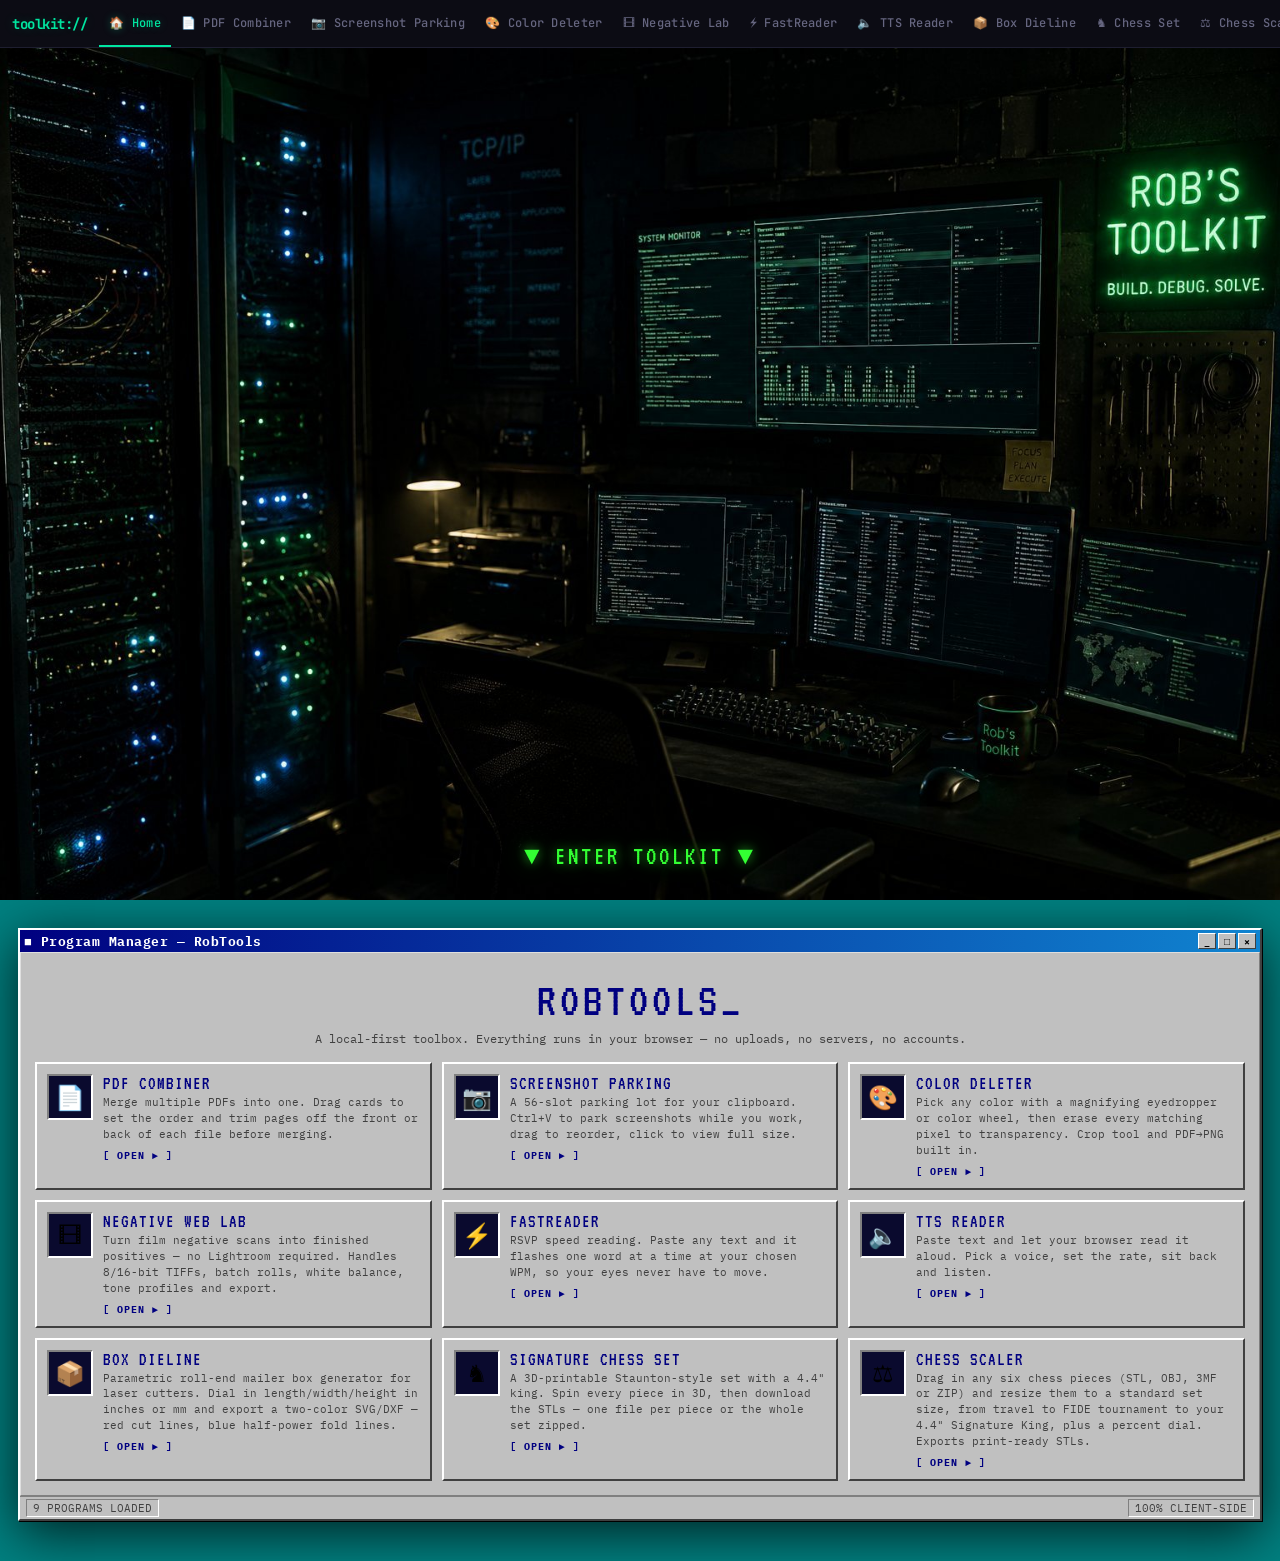
==== commit 15febc28: "Move Card Swiper out of the toolkit into its own page Card Swiper is now a standalone page at /card-" ====
--- a/index.html
+++ b/index.html
@@ -890,166 +890,6 @@
   #page-scaler .sc-dropveil .sc-dialog-body .ico { font-size:30px; line-height:1; }
   #page-scaler .sc-toast { position:fixed; bottom:28px; left:50%; transform:translateX(-50%) translateY(80px); background:#ffffe1; border:1px solid #000; padding:7px 14px; font-size:11px; color:#000; pointer-events:none; opacity:0; transition:all .3s; box-shadow:2px 2px 0 rgba(0,0,0,.3); z-index:9999; max-width:90vw; }
   #page-scaler .sc-toast.show { opacity:1; transform:translateX(-50%) translateY(0); }
-
-  /* ═══════════════════════════════════════════════════════════════
-     PAGE 10: CARD SWIPER — Win95 style
-     ═══════════════════════════════════════════════════════════════ */
-  #page-cards {
-    background:#008080;
-    background-image:radial-gradient(circle at 22% 28%, #007070 0%, transparent 50%), radial-gradient(circle at 78% 78%, #006868 0%, transparent 50%);
-    padding:24px 14px 40px;
-    font-family:'IBM Plex Mono','Courier New',monospace; font-size:12px; color:#000;
-  }
-  #page-cards [hidden] { display:none !important; }
-  #page-cards .cs-app { max-width:1180px; margin:0 auto; background:#c0c0c0; border-top:2px solid #fff; border-left:2px solid #fff; border-right:2px solid #404040; border-bottom:2px solid #404040; box-shadow:1px 1px 0 #000; }
-  #page-cards .cs-title-bar { background:linear-gradient(90deg,#000080,#1084d0); color:#fff; padding:2px 4px; display:flex; align-items:center; justify-content:space-between; font-weight:700; font-size:13px; user-select:none; height:22px; }
-  #page-cards .cs-title-bar .title-bar-text { display:flex; align-items:center; gap:5px; letter-spacing:.5px; white-space:nowrap; overflow:hidden; text-overflow:ellipsis; }
-  #page-cards .cs-title-icon { width:16px; height:16px; background:#fff; color:#d00000; display:inline-flex; align-items:center; justify-content:center; font-size:12px; line-height:1; border:1px solid #000; flex-shrink:0; }
-  #page-cards .cs-title-buttons { display:flex; gap:2px; flex-shrink:0; }
-  #page-cards .cs-title-buttons div { width:18px; height:16px; background:#c0c0c0; border-top:1px solid #fff; border-left:1px solid #fff; border-right:1px solid #404040; border-bottom:1px solid #404040; display:flex; align-items:center; justify-content:center; font-size:10px; font-weight:900; color:#000; }
-
-  #page-cards .cs-toolbar { display:flex; flex-wrap:wrap; gap:4px; align-items:center; padding:5px 6px; border-bottom:1px solid #808080; box-shadow:0 1px 0 #fff; }
-  #page-cards .cs-tb-sep { flex:1; }
-  #page-cards .cs-btn {
-    font-family:inherit; font-size:12px; color:#000; background:#c0c0c0; padding:4px 12px; border-radius:0; cursor:pointer; white-space:nowrap; text-decoration:none; display:inline-block; line-height:1.35;
-    border:1px solid; border-color:#fff #000 #000 #fff; box-shadow:inset 1px 1px 0 #dfdfdf, inset -1px -1px 0 #808080;
-  }
-  #page-cards .cs-btn:hover { background:#c8c8c8; }
-  #page-cards .cs-btn:active { border-color:#000 #fff #fff #000; box-shadow:inset 1px 1px 0 #808080, inset -1px -1px 0 #dfdfdf; padding:5px 11px 3px 13px; }
-  #page-cards .cs-btn:focus-visible { outline:1px dotted #000; outline-offset:-5px; }
-  #page-cards .cs-btn:disabled, #page-cards .cs-btn.disabled { color:#808080; text-shadow:1px 1px 0 #fff; cursor:default; pointer-events:none; }
-  #page-cards .cs-btn.default { outline:1px solid #000; outline-offset:0; font-weight:700; }
-  #page-cards .cs-btn-sm { font-size:11px; padding:2px 8px; }
-  #page-cards .cs-btn-sm:active { padding:3px 7px 1px 9px; }
-
-  #page-cards .cs-group { border:1px solid #808080; box-shadow:inset 1px 1px 0 #fff, 1px 1px 0 #fff; padding:10px 8px 8px; margin:0 0 10px; min-width:0; }
-  #page-cards .cs-group legend { padding:0 3px; font-size:12px; }
-  #page-cards .cs-field {
-    font-family:inherit; font-size:12px; color:#000; background:#fff; padding:3px 4px; border-radius:0; outline:none; width:100%;
-    border:1px solid; border-color:#808080 #fff #fff #808080; box-shadow:inset 1px 1px 0 #404040, inset -1px -1px 0 #dfdfdf;
-  }
-  #page-cards .cs-field:focus { outline:1px dotted #000; outline-offset:-4px; }
-  #page-cards .cs-note { font-size:10.5px; color:#404040; margin-top:6px; line-height:1.45; }
-  #page-cards .cs-note b { color:#000080; }
-  #page-cards .cs-note a { color:#000080; }
-  #page-cards .cs-check { display:flex; gap:6px; align-items:flex-start; margin-top:2px; font-size:11px; cursor:pointer; }
-  #page-cards .cs-check input { accent-color:#000080; margin:2px 0 0; flex-shrink:0; }
-  #page-cards .cs-lbl { display:block; font-size:11px; margin:10px 0 3px; }
-  #page-cards .cs-row { display:flex; flex-wrap:wrap; gap:6px; align-items:center; margin-top:8px; }
-
-  /* ---- loader ---- */
-  #page-cards .cs-loader { display:grid; grid-template-columns:minmax(0,1fr) 320px; gap:10px; padding:10px; }
-  @media (max-width:900px){ #page-cards .cs-loader { grid-template-columns:minmax(0,1fr); } }
-  #page-cards .cs-paste { min-height:360px; resize:vertical; font-size:11.5px; line-height:1.5; white-space:pre; overflow:auto; }
-  #page-cards .cs-paste-info { font-size:11px; color:#000080; margin-left:auto; }
-  #page-cards .cs-howto { margin:0; padding-left:18px; font-size:11px; line-height:1.55; }
-  #page-cards .cs-howto li { margin-bottom:5px; }
-  #page-cards .cs-keys { display:grid; grid-template-columns:auto 1fr; gap:3px 10px; font-size:11px; margin-top:4px; }
-  #page-cards .cs-kbd { display:inline-block; min-width:18px; padding:0 4px; text-align:center; background:#c0c0c0; border:1px solid; border-color:#fff #404040 #404040 #fff; font-size:10.5px; line-height:15px; margin-right:2px; }
-
-  /* ---- swiper ---- */
-  #page-cards .cs-body { display:grid; grid-template-columns:minmax(0,1fr) 330px; gap:10px; padding:10px; }
-  @media (max-width:900px){ #page-cards .cs-body { grid-template-columns:minmax(0,1fr); } }
-  #page-cards .cs-stage {
-    position:relative; height:clamp(420px, calc(100vh - 260px), 680px); overflow:hidden; container-type:size;
-    display:flex; align-items:center; justify-content:center;
-    background:#0a0a2e radial-gradient(ellipse at 50% 40%, #1c1c5a 0%, #0a0a2e 70%);
-    border:1px solid; border-color:#808080 #fff #fff #808080; box-shadow:inset 1px 1px 0 #404040, inset -1px -1px 0 #dfdfdf;
-  }
-  @media (max-width:900px){ #page-cards .cs-stage { height:clamp(400px, 70vh, 600px); } }
-  #page-cards .cs-deck { position:relative; width:min(calc(100cqw - 40px), calc((100cqh - 40px) * 0.716)); aspect-ratio:63 / 88; }
-  #page-cards .cs-card { position:absolute; inset:0; z-index:2; touch-action:none; cursor:grab; user-select:none; -webkit-user-select:none; will-change:transform; transition:transform .25s ease, filter .25s ease; }
-  #page-cards .cs-card.dragging { cursor:grabbing; }
-  #page-cards .cs-card.under { z-index:1; transform:translateY(14px) scale(.94); filter:brightness(.55); pointer-events:none; }
-  #page-cards .cs-card.fly { z-index:3; pointer-events:none; }
-  #page-cards .cs-face { position:absolute; inset:0; border-radius:4.6% / 3.3%; overflow:hidden; background:#10103a; box-shadow:0 14px 34px rgba(0,0,0,.6), 0 0 0 1px rgba(255,255,255,.08); }
-  #page-cards .cs-face img { position:absolute; inset:0; width:100%; height:100%; object-fit:cover; opacity:0; transition:opacity .18s; pointer-events:none; -webkit-user-drag:none; }
-  #page-cards .cs-face img.on { opacity:1; }
-  #page-cards .cs-ph { position:absolute; inset:0; display:flex; flex-direction:column; align-items:center; justify-content:center; gap:8px; padding:14%; text-align:center; color:#fff;
-    border:9px solid #f2cf3a; border-radius:inherit; background:linear-gradient(160deg,#1f3d9a 0%,#0e1c5c 55%,#0a0f3a 100%); }
-  #page-cards .cs-ph-name { font-family:'VT323',monospace; font-size:30px; line-height:1; letter-spacing:1px; color:#ffe14d; word-break:break-word; }
-  #page-cards .cs-ph-sub { font-size:11px; color:#c9d3ff; word-break:break-word; }
-  #page-cards .cs-ph-state { font-family:'VT323',monospace; font-size:20px; color:#8fd; letter-spacing:2px; animation:csblink 1s steps(1) infinite; }
-  #page-cards .cs-ph.missing .cs-ph-state { animation:none; color:#ff9a9a; }
-  @keyframes csblink { 50% { opacity:.35; } }
-  #page-cards .cs-badges { position:absolute; left:6px; top:6px; right:6px; display:flex; flex-wrap:wrap; gap:4px; pointer-events:none; z-index:2; }
-  #page-cards .cs-badge { background:#ffffe1; color:#000; border:1px solid #000; font-size:10.5px; font-weight:700; padding:1px 5px; box-shadow:1px 1px 0 rgba(0,0,0,.45); }
-  #page-cards .cs-badge.foil { background:linear-gradient(90deg,#ffd6f5,#d6f0ff,#e7ffd6); }
-  #page-cards .cs-badge.second { background:#ffd93d; }
-  #page-cards .cs-stamp { position:absolute; top:9%; z-index:3; padding:2px 12px; font-family:'VT323',monospace; font-size:clamp(30px, 9cqw, 52px); letter-spacing:3px; line-height:1; border:4px solid; border-radius:6px; opacity:0; pointer-events:none; background:rgba(0,0,0,.45); }
-  #page-cards .cs-stamp.want { left:7%; color:#3dff7a; border-color:#3dff7a; transform:rotate(-14deg); text-shadow:0 0 10px #3dff7a88; }
-  #page-cards .cs-stamp.pass { right:7%; color:#ff5050; border-color:#ff5050; transform:rotate(14deg); text-shadow:0 0 10px #ff505088; }
-  #page-cards .cs-stamp.maybe { top:auto; bottom:12%; left:50%; color:#ffd93d; border-color:#ffd93d; transform:translateX(-50%) rotate(-5deg); text-shadow:0 0 10px #ffd93d88; }
-  #page-cards .cs-stage-hint { position:absolute; left:0; right:0; bottom:6px; text-align:center; font-size:10.5px; color:#8f9bd6; pointer-events:none; }
-
-  #page-cards .cs-done { position:absolute; inset:0; display:flex; align-items:center; justify-content:center; padding:16px; z-index:5; }
-  #page-cards .cs-dialog { background:#c0c0c0; border:1px solid; border-color:#dfdfdf #000 #000 #dfdfdf; box-shadow:inset 1px 1px 0 #fff, inset -1px -1px 0 #808080, 3px 3px 0 #0006; padding:2px; width:min(440px, 100%); }
-  #page-cards .cs-dialog-title { height:20px; padding:0 5px; display:flex; align-items:center; font-weight:700; color:#fff; background:linear-gradient(90deg,#000080,#1084d0); }
-  #page-cards .cs-dialog-body { padding:14px 16px 6px; display:flex; gap:12px; align-items:flex-start; font-size:12px; line-height:1.6; }
-  #page-cards .cs-dialog-body .ico { font-size:30px; line-height:1; }
-  #page-cards .cs-dialog-btns { display:flex; flex-wrap:wrap; justify-content:flex-end; gap:6px; padding:8px 12px 10px; }
-
-  #page-cards .cs-actions { display:flex; justify-content:center; flex-wrap:wrap; gap:8px; padding:10px 0 2px; }
-  #page-cards .cs-act { min-width:104px; font-size:14px; font-weight:700; padding:7px 12px; text-align:center; }
-  #page-cards .cs-act:active { padding:8px 11px 6px 13px; }
-  #page-cards .cs-act .ico { font-size:16px; }
-  #page-cards .cs-act.pass .ico { color:#c00000; }
-  #page-cards .cs-act.maybe .ico { color:#8a6d00; }
-  #page-cards .cs-act.want .ico { color:#d0006f; }
-  #page-cards .cs-act .k { display:block; font-size:9.5px; font-weight:400; color:#404040; margin-top:1px; }
-  #page-cards .cs-act:disabled .k { color:#808080; }
-  @media (max-width:520px){ #page-cards .cs-actions { flex-wrap:nowrap; gap:5px; } #page-cards .cs-act { min-width:0; flex:1; font-size:12px; padding:8px 2px; } #page-cards .cs-act:active { padding:9px 1px 7px 3px; } #page-cards .cs-act .k { display:none; } }
-
-  #page-cards .cs-prog-top { display:flex; justify-content:space-between; font-size:11px; margin-bottom:4px; }
-  #page-cards .cs-progress { height:18px; padding:2px; background:#fff; border:1px solid; border-color:#808080 #fff #fff #808080; box-shadow:inset 1px 1px 0 #404040; }
-  #page-cards .cs-progress div { height:100%; width:0; background:repeating-linear-gradient(90deg,#000080 0 9px,transparent 9px 11px); transition:width .2s; }
-  #page-cards .cs-tally { display:flex; justify-content:space-between; gap:6px; margin-top:7px; font-size:11px; }
-  #page-cards .cs-tally .t-want b { color:#d0006f; }
-  #page-cards .cs-tally .t-pass b { color:#c00000; }
-  #page-cards .cs-tally .t-maybe b { color:#8a6d00; }
-
-  #page-cards .cs-name { font-family:'VT323',monospace; font-size:24px; line-height:1.05; color:#000080; letter-spacing:.5px; word-break:break-word; }
-  #page-cards .cs-line { margin-top:5px; background:#fff; border:1px solid; border-color:#808080 #fff #fff #808080; box-shadow:inset 1px 1px 0 #404040; padding:3px 5px; font-size:10.5px; word-break:break-all; max-height:66px; overflow:auto; }
-  #page-cards .cs-info { width:100%; border-collapse:collapse; margin-top:6px; font-size:11px; }
-  #page-cards .cs-info th { text-align:left; font-weight:400; color:#404040; padding:2px 8px 2px 0; vertical-align:top; white-space:nowrap; width:1%; }
-  #page-cards .cs-info td { padding:2px 0; vertical-align:top; word-break:break-word; }
-  #page-cards .cs-info .price { font-weight:700; color:#006000; }
-  #page-cards .cs-warn { color:#a00000; }
-  #page-cards .cs-prints { margin-top:8px; }
-  #page-cards .cs-prints-lbl { font-size:11px; margin-bottom:4px; }
-  #page-cards .cs-thumbs { display:flex; gap:4px; overflow-x:auto; padding-bottom:3px; }
-  #page-cards .cs-thumb { flex:0 0 auto; width:46px; aspect-ratio:63 / 88; padding:0; cursor:pointer; background:#10103a; border:2px solid transparent; outline:1px solid #808080; position:relative; overflow:hidden; }
-  #page-cards .cs-thumb img { width:100%; height:100%; object-fit:cover; display:block; }
-  #page-cards .cs-thumb span { position:absolute; inset:0; display:flex; align-items:center; justify-content:center; color:#fff; font-size:10px; }
-  #page-cards .cs-thumb.sel { border-color:#000080; outline-color:#000; }
-
-  #page-cards .cs-wl-head { display:flex; justify-content:space-between; gap:6px; font-size:11px; margin-bottom:4px; }
-  #page-cards .cs-wl-head b { color:#006000; }
-  #page-cards .cs-wl { background:#fff; border:1px solid; border-color:#808080 #fff #fff #808080; box-shadow:inset 1px 1px 0 #404040, inset -1px -1px 0 #dfdfdf; padding:2px; height:230px; overflow-y:auto; }
-  #page-cards .cs-wl-empty { color:#808080; font-size:11px; padding:8px 6px; line-height:1.5; }
-  #page-cards .cs-wl-row { display:flex; align-items:center; gap:6px; padding:2px 3px; cursor:pointer; }
-  #page-cards .cs-wl-row:hover { background:#000080; color:#fff; }
-  #page-cards .cs-wl-row:hover .sub { color:#c9d3ff; }
-  #page-cards .cs-wl-row img, #page-cards .cs-wl-row .noimg { width:24px; height:33px; object-fit:cover; flex-shrink:0; background:#10103a; }
-  #page-cards .cs-wl-row .txt { flex:1; min-width:0; }
-  #page-cards .cs-wl-row .nm { font-size:11px; white-space:nowrap; overflow:hidden; text-overflow:ellipsis; }
-  #page-cards .cs-wl-row .sub { font-size:10px; color:#606060; white-space:nowrap; overflow:hidden; text-overflow:ellipsis; }
-  #page-cards .cs-wl-row .x { flex-shrink:0; font-family:inherit; font-size:10px; line-height:1; width:18px; height:16px; padding:0; cursor:pointer; background:#c0c0c0; color:#000; border:1px solid; border-color:#fff #000 #000 #fff; }
-
-  #page-cards .cs-statusbar { display:flex; gap:2px; padding:2px; border-top:1px solid #808080; box-shadow:inset 0 1px 0 #fff; }
-  #page-cards .cs-cell { border:1px solid; border-color:#808080 #fff #fff #808080; padding:2px 6px; font-size:11px; white-space:nowrap; }
-  #page-cards .cs-cell.grow { flex:1; min-width:0; overflow:hidden; text-overflow:ellipsis; }
-  #page-cards .cs-cell.cs-net { color:#a00000; font-weight:700; }
-  @media (max-width:700px){ #page-cards .cs-cell.hide-sm { display:none; } }
-
-  #page-cards .cs-lightbox { position:fixed; inset:0; z-index:9500; background:rgba(0,0,20,.86); display:flex; flex-direction:column; align-items:center; justify-content:center; gap:10px; padding:20px; cursor:zoom-out; }
-  #page-cards .cs-lightbox img { max-width:100%; max-height:calc(100vh - 80px); border-radius:18px / 13px; box-shadow:0 20px 60px rgba(0,0,0,.7); }
-  #page-cards .cs-lb-cap { color:#fff; font-size:12px; text-align:center; }
-  #page-cards .cs-dropveil { position:fixed; inset:48px 0 0 0; z-index:9050; display:none; align-items:center; justify-content:center; background:rgba(0,0,128,.14); pointer-events:none; }
-  #page-cards .cs-dropveil.show { display:flex; }
-  #page-cards .cs-toast { position:fixed; bottom:28px; left:50%; transform:translateX(-50%) translateY(80px); background:#ffffe1; border:1px solid #000; padding:7px 14px; font-size:11px; color:#000; pointer-events:none; opacity:0; transition:all .3s; box-shadow:2px 2px 0 rgba(0,0,0,.3); z-index:9999; max-width:90vw; }
-  #page-cards .cs-toast.show { opacity:1; transform:translateX(-50%) translateY(0); }
-  @media (prefers-reduced-motion: reduce){ #page-cards .cs-card, #page-cards .cs-face img, #page-cards .cs-progress div { transition:none !important; } }
 </style>
 </head>
 <body>
@@ -1067,7 +907,6 @@
   <button class="tab-btn" data-page="box">&#128230; Box Dieline</button>
   <button class="tab-btn" data-page="chess">&#9822; Chess Set</button>
   <button class="tab-btn" data-page="scaler">&#9878; Chess Scaler</button>
-  <button class="tab-btn" data-page="cards">&#9829; Card Swiper</button>
 </nav>
 
 <!-- ═══════════════════════════════════ PAGE 1: PDF COMBINER ═══════════════════════════════════ -->
@@ -1160,18 +999,10 @@
             <span class="hc-open">[ OPEN &#9658; ]</span>
           </div>
         </div>
-        <div class="home-card" data-goto="cards">
-          <div class="hc-icon">&#9829;</div>
-          <div>
-            <div class="hc-name">CARD SWIPER</div>
-            <div class="hc-desc">A dating app for expensive cardboard. Paste a deckbuy list of Pok&eacute;mon cards, swipe right on the ones you want, and save the keepers as a deckbuy-ready .txt wishlist.</div>
-            <span class="hc-open">[ OPEN &#9658; ]</span>
-          </div>
-        </div>
       </div>
     </div>
     <div class="home-status-bar">
-      <span class="home-status-cell">10 PROGRAMS LOADED</span>
+      <span class="home-status-cell">9 PROGRAMS LOADED</span>
       <span class="home-status-cell">100% CLIENT-SIDE</span>
     </div>
   </div><!-- .home-app -->
@@ -1989,147 +1820,6 @@
   <div class="sc-toast" id="scToast"></div>
 </div>
 
-<!-- ═══════════════════════════════════ PAGE 10: CARD SWIPER ═══════════════════════════════════ -->
-<div id="page-cards" class="tool-page">
-  <div class="cs-app">
-    <div class="cs-title-bar">
-      <div class="title-bar-text"><span class="cs-title-icon">&#9829;</span>Card Swiper &mdash; SWIPE.EXE</div>
-      <div class="cs-title-buttons"><div>_</div><div>&#9633;</div><div>&times;</div></div>
-    </div>
-    <div class="cs-toolbar">
-      <button class="cs-btn" id="csNew" title="Load a different deckbuy list">&#128194; New list&hellip;</button>
-      <button class="cs-btn" id="csBack" hidden>&#9664; Back to the stack</button>
-      <span class="cs-tb-sep"></span>
-      <button class="cs-btn" id="csCopy" disabled title="Copy the wishlist to the clipboard in deckbuy format">&#128203; Copy</button>
-      <button class="cs-btn default" id="csExport" disabled title="Download the cards you swiped right on as a deckbuy .txt">&#128190; Save wishlist (.txt)</button>
-      <input type="file" id="csFile" accept=".txt,.dek,.list,text/plain" hidden>
-    </div>
-
-    <div class="cs-loader" id="csLoader">
-      <div>
-        <fieldset class="cs-group">
-          <legend>Paste a deckbuy list</legend>
-          <textarea class="cs-field cs-paste" id="csPaste" spellcheck="false" autocomplete="off" aria-label="Deckbuy list" placeholder="One card per line, in deckbuy format:
-
-1 Charizard ex (Obsidian Flames) 223
-2x Pikachu (SVI 025)
-1 Mew ex MEW 151
-1 Pikachu (base1-58) | Pikachu (xy12-35)
-// comments, blank lines and headers like Pok&eacute;mon: 13 are fine"></textarea>
-          <div class="cs-row">
-            <button class="cs-btn default" id="csStart">&#9654; Start swiping</button>
-            <button class="cs-btn" id="csOpen">&#128194; Open .txt&hellip;</button>
-            <button class="cs-btn" id="csSample">Load sample</button>
-            <span class="cs-paste-info" id="csPasteInfo"></span>
-          </div>
-        </fieldset>
-      </div>
-      <div>
-        <fieldset class="cs-group">
-          <legend>How it works</legend>
-          <ol class="cs-howto">
-            <li>Paste or open a list. You can also drop a .txt anywhere on this page.</li>
-            <li>Swipe <b>right</b> on cards you want, <b>left</b> to pass, <b>up</b> for maybe. Maybes come back for a second look at the end.</li>
-            <li>Hit <b>Save wishlist</b> to get a .txt of every line you swiped right on, copied exactly from your list and ready for deckbuy.</li>
-          </ol>
-          <div class="cs-keys">
-            <span><span class="cs-kbd">&rarr;</span><span class="cs-kbd">D</span></span><span>Want</span>
-            <span><span class="cs-kbd">&larr;</span><span class="cs-kbd">A</span></span><span>Pass</span>
-            <span><span class="cs-kbd">&uarr;</span><span class="cs-kbd">W</span></span><span>Maybe</span>
-            <span><span class="cs-kbd">Z</span><span class="cs-kbd">Bksp</span></span><span>Undo</span>
-            <span><span class="cs-kbd">Space</span></span><span>Full-size image</span>
-            <span><span class="cs-kbd">&darr;</span><span class="cs-kbd">P</span></span><span>Next printing (on <b>|</b> lines)</span>
-            <span><span class="cs-kbd">T</span></span><span>Open on TCGplayer</span>
-          </div>
-          <div class="cs-note">Progress saves in this browser, so a long list can take a few sittings. Your list stays on your computer. Only card lookups go out, to the free Pok&eacute;mon TCG API.</div>
-        </fieldset>
-        <fieldset class="cs-group">
-          <legend>Options</legend>
-          <label class="cs-check"><input type="checkbox" id="csHires" checked> High-res card images</label>
-          <label class="cs-lbl" for="csKey">Pok&eacute;mon TCG API key (optional)</label>
-          <input class="cs-field" id="csKey" type="password" autocomplete="off" spellcheck="false" placeholder="Not needed for most lists">
-          <div class="cs-note">A free key from <a href="https://dev.pokemontcg.io/" target="_blank" rel="noopener">dev.pokemontcg.io</a> raises the lookup rate limit. It helps with lists over about 1,000 cards. The key stays in this browser.</div>
-        </fieldset>
-      </div>
-    </div>
-
-    <div class="cs-body" id="csSwiper" hidden>
-      <div class="cs-main">
-        <div class="cs-stage" id="csStage">
-          <div class="cs-deck" id="csDeck"></div>
-          <div class="cs-stage-hint" id="csHint">Drag the card, or use the buttons. Click it for full size.</div>
-          <div class="cs-done" id="csDone" hidden>
-            <div class="cs-dialog" role="dialog" aria-labelledby="csDoneTitle">
-              <div class="cs-dialog-title" id="csDoneTitle">Swipe complete</div>
-              <div class="cs-dialog-body">
-                <span class="ico">&#127881;</span>
-                <div><b id="csDoneHead">That's the whole stack.</b><br><span id="csDoneStats"></span></div>
-              </div>
-              <div class="cs-dialog-btns">
-                <button class="cs-btn" id="csReview">Review maybes</button>
-                <button class="cs-btn default" id="csDoneSave">&#128190; Save wishlist</button>
-              </div>
-            </div>
-          </div>
-        </div>
-        <div class="cs-actions">
-          <button class="cs-btn cs-act pass" id="csPass" aria-label="Pass"><span class="ico">&#10006;</span> Pass<span class="k">&larr; / A</span></button>
-          <button class="cs-btn cs-act maybe" id="csMaybe" aria-label="Maybe"><span class="ico">?</span> Maybe<span class="k">&uarr; / W</span></button>
-          <button class="cs-btn cs-act want" id="csWant" aria-label="Want"><span class="ico">&#9829;</span> Want<span class="k">&rarr; / D</span></button>
-          <button class="cs-btn cs-act undo" id="csUndo" aria-label="Undo"><span class="ico">&#8630;</span> Undo<span class="k">Z / Bksp</span></button>
-        </div>
-      </div>
-      <div class="cs-side">
-        <fieldset class="cs-group">
-          <legend>Progress</legend>
-          <div class="cs-prog-top"><span id="csPosTxt">&mdash;</span><span id="csPct">0%</span></div>
-          <div class="cs-progress"><div id="csBar"></div></div>
-          <div class="cs-tally">
-            <span class="t-want">&#9829; <b id="csNWant">0</b> want</span>
-            <span class="t-pass">&#10006; <b id="csNPass">0</b> pass</span>
-            <span class="t-maybe">? <b id="csNMaybe">0</b> maybe</span>
-          </div>
-        </fieldset>
-        <fieldset class="cs-group">
-          <legend>This card</legend>
-          <div class="cs-name" id="csName">&mdash;</div>
-          <div class="cs-line" id="csLine" title="The line from your list, exactly as it will be exported"></div>
-          <table class="cs-info"><tbody id="csInfo"></tbody></table>
-          <div class="cs-prints" id="csPrints" hidden>
-            <div class="cs-prints-lbl" id="csPrintsLbl"></div>
-            <div class="cs-thumbs" id="csThumbs"></div>
-          </div>
-          <div class="cs-row">
-            <a class="cs-btn cs-btn-sm" id="csTcg" href="https://www.tcgplayer.com/" target="_blank" rel="noopener">TCGplayer &#8599;</a>
-            <button class="cs-btn cs-btn-sm" id="csZoom">&#128269; Full size</button>
-          </div>
-        </fieldset>
-        <fieldset class="cs-group">
-          <legend>Wishlist</legend>
-          <div class="cs-wl-head"><span id="csWlCount">Empty</span><span id="csWlTotal"></span></div>
-          <div class="cs-wl" id="csWl"></div>
-          <div class="cs-note">Click a row to see the card, or &times; to take it off the list. Totals use TCGplayer market prices for the cheapest printing on each line.</div>
-        </fieldset>
-      </div>
-    </div>
-
-    <div class="cs-statusbar">
-      <span class="cs-cell hide-sm" id="csStFile">No list</span>
-      <span class="cs-cell" id="csStPos">0 / 0</span>
-      <span class="cs-cell cs-net" id="csStNet" hidden title="The Pok&eacute;mon TCG API isn't answering. Images from the card CDN still load, and names always show.">&#9888; Lookups failing</span>
-      <span class="cs-cell grow" id="csStMsg">Paste a deckbuy list or drop a .txt file to start</span>
-    </div>
-  </div>
-  <div class="cs-lightbox" id="csLightbox" hidden><img id="csLbImg" alt=""><div class="cs-lb-cap" id="csLbCap"></div></div>
-  <div class="cs-dropveil" id="csVeil">
-    <div class="cs-dialog">
-      <div class="cs-dialog-title">Load list</div>
-      <div class="cs-dialog-body"><span class="ico">&#128194;</span><span>Drop a deckbuy <b>.txt</b> list to start swiping.</span></div>
-    </div>
-  </div>
-  <div class="cs-toast" id="csToast" role="status" aria-live="polite"></div>
-</div>
-
 <script>
 // ═══════════════════════════════════════════════════════════════
 // TAB NAVIGATION
@@ -2147,7 +1837,7 @@
     btn.scrollIntoView({ block:'nearest', inline:'nearest' });
     pages.forEach(p => p.classList.toggle('active', p.id === 'page-' + target));
     // Fix body bg for different tools
-    const bgs = { home:'#008080', pdf:'#008080', parking:'#008080', colordel:'#008080', neglab:'#c0c0c0', fastreader:'#008080', tts:'#0a0a0f', box:'#0a0a0f', chess:'#0b0a08', scaler:'#008080', cards:'#008080' };
+    const bgs = { home:'#008080', pdf:'#008080', parking:'#008080', colordel:'#008080', neglab:'#c0c0c0', fastreader:'#008080', tts:'#0a0a0f', box:'#0a0a0f', chess:'#0b0a08', scaler:'#008080' };
     document.body.style.background = bgs[target] || '#08080c';
   });
 });
@@ -5437,1001 +5127,6 @@
   if (page.classList.contains('active')) start();
 
 })();
-// ═══════════════════════════════════════════════════════════════
-// PAGE 10: CARD SWIPER — swipe through a deckbuy list, export the keepers
-// ═══════════════════════════════════════════════════════════════
-(function(){
-  'use strict';
-  const page = document.getElementById('page-cards');
-  if (!page) return;
-  const $ = id => document.getElementById(id);
-  const API = 'https://api.pokemontcg.io/v2/';
-  const IMG = 'https://images.pokemontcg.io/';
-  const TCGDEX = 'https://api.tcgdex.net/v2/en/';
-  const SELECT = 'id,name,number,rarity,artist,set,images,tcgplayer';
-  const LS = { text:'cardswiper.text.v1', session:'cardswiper.session.v1', cache:'cardswiper.cache.v1', sets:'cardswiper.sets.v1', opts:'cardswiper.opts.v1' };
-  const reduceMotion = !!(window.matchMedia && matchMedia('(prefers-reduced-motion: reduce)').matches);
-
-  const lsGet = k => { try { const v = localStorage.getItem(k); return v ? JSON.parse(v) : null; } catch (e) { return null; } };
-  const lsSet = (k, v) => { try { localStorage.setItem(k, JSON.stringify(v)); return true; } catch (e) { return false; } };
-  const esc = s => String(s == null ? '' : s).replace(/[&<>"']/g, c => ({ '&':'&amp;', '<':'&lt;', '>':'&gt;', '"':'&quot;', "'":'&#39;' }[c]));
-  const sleep = ms => new Promise(r => setTimeout(r, ms));
-  const money = v => '$' + v.toLocaleString('en-US', { minimumFractionDigits:2, maximumFractionDigits:2 });
-  const today = () => { const d = new Date(); return d.getFullYear() + '-' + String(d.getMonth() + 1).padStart(2, '0') + '-' + String(d.getDate()).padStart(2, '0'); };
-
-  // ---------------------------------------------------------------- deckbuy list parsing
-  // Same rules as deckbuy: qty prefix (4, 4x) or suffix (x4), optional "(set) number" hints,
-  // PTCGL "Name SET 123", [COND] tags, *F* / foil / holo, "|" between interchangeable printings,
-  // // comments, blank lines and section headers. Identical lines merge, as deckbuy sums them.
-  const NUM = '#?[A-Za-z]{0,6}\\d+[A-Za-z]?(?:\\/[A-Za-z]*\\d+)?';            // 125, 025/198, TG01, SWSH001
-  const RE_PAREN = new RegExp('^(.*?)\\s*\\(([^()]*)\\)\\s*(' + NUM + ')?\\s*$');
-  const RE_IDISH = new RegExp('^([A-Za-z0-9.]+)-(' + NUM + ')$');              // neo4-118, sv3pt5-25
-  const RE_SETNUM = new RegExp('^(.+?)\\s+(' + NUM + ')$');                    // SVI 025, Obsidian Flames 81
-  const RE_PTCGL = new RegExp('^(.*\\S)\\s+([A-Z][A-Z0-9]{1,4}(?:-[A-Z0-9]{1,4})?)\\s+(' + NUM + ')$');
-  const RE_TRAIL = new RegExp('^(.*\\S)\\s+(' + NUM + ')$');
-  const RE_HEADER = /^(sideboard|maybeboard|main\s*deck|deck|commander|companions?|battlefields?|runes?|legends?|champions?|extra\s*deck|side\s*deck|pok[eé]mon|trainers?|energ(?:y|ies))\s*:?\s*\(?\d*\)?\s*$/i;
-  const RE_COUNTHEAD = /^[^\d:\/|\[\]()]{1,40}:\s*\(?\d*\)?\s*$/;
-  const RE_COND = /\[\s*([a-z ]+?)\s*\]/i;
-  const RE_FOIL = /\*f\*|\bfoil\b|\bholo\b/i;
-  const RE_FOIL_G = /\*f\*|\*?\bfoil\b\*?|\*?\bholo\b\*?/gi;
-
-  function parseAlt(t) {
-    t = t.replace(/\s+/g, ' ').trim();
-    const a = { name:t, paren:'', trail:'', code:'' };
-    let m;
-    if ((m = t.match(RE_PAREN)) && m[1]) { a.name = m[1].trim(); a.paren = m[2].trim(); a.trail = m[3] || ''; }
-    else if ((m = t.match(RE_PTCGL))) { a.name = m[1]; a.code = m[2]; a.trail = m[3]; }
-    else if ((m = t.match(RE_TRAIL))) { a.name = m[1]; a.trail = m[2]; }
-    a.key = [a.name, a.paren, a.code, a.trail].join('|').toLowerCase();
-    return a;
-  }
-
-  function parseList(text) {
-    const list = [], byKey = new Map();
-    let section = '';
-    String(text || '').replace(/\r\n?/g, '\n').split('\n').forEach(raw => {
-      const s = raw.trim();
-      if (!s) return;
-      if (/^(\/\/|#)/.test(s)) {
-        const body = s.replace(/^(\/\/|#)\s*/, '');
-        if (body && !/^\d+\s*x?\s+\S/i.test(body)) section = s.startsWith('//') ? s : '// ' + body;   // a heading, not a commented-out card
-        return;
-      }
-      if (RE_HEADER.test(s) || RE_COUNTHEAD.test(s)) { section = '// ' + s.replace(/\s*:?\s*\(?\d*\)?\s*$/, ''); return; }
-      let qty = 1, rest = s, m;
-      if ((m = s.match(/^(\d+)\s*[xX]?\s+(\S.*)$/)) || (m = s.match(/^(\d+)[xX](\S.*)$/))) { qty = +m[1]; rest = m[2]; }
-      else if ((m = s.match(/^(.*\S)\s+[xX](\d+)$/))) { rest = m[1]; qty = +m[2]; }
-      if (!qty) return;
-      let cond = '', foil = false;
-      const cm = rest.match(RE_COND);
-      if (cm) { cond = cm[1].toUpperCase(); rest = rest.replace(RE_COND, ' '); }
-      if (RE_FOIL.test(rest)) { foil = true; rest = rest.replace(RE_FOIL_G, ' '); }
-      const alts = rest.split('|').map(parseAlt).filter(a => a.name);
-      if (!alts.length) return;
-      const key = alts.map(a => a.key).join('||') + '#' + cond + (foil ? '#F' : '');
-      const dup = byKey.get(key);
-      if (dup) { dup.qty += qty; dup.lines.push(s); return; }
-      const it = { qty, alts, cond, foil, lines:[s], section };
-      byKey.set(key, it);
-      list.push(it);
-    });
-    return list;
-  }
-
-  // ---------------------------------------------------------------- set lookup (codes, names, ids)
-  // Fallback for when the live set list can't be fetched. Live data from the API always wins.
-  const FALLBACK_SETS = (
-    'base1|Base;base2|Jungle;base3|Fossil;base4|Base Set 2;base5|Team Rocket;gym1|Gym Heroes;gym2|Gym Challenge;' +
-    'neo1|Neo Genesis;neo2|Neo Discovery;neo3|Neo Revelation;neo4|Neo Destiny;base6|Legendary Collection;' +
-    'xy1|XY|XY;xy2|Flashfire|FLF;xy3|Furious Fists|FFI;xy4|Phantom Forces|PHF;xy5|Primal Clash|PRC;xy6|Roaring Skies|ROS;' +
-    'xy7|Ancient Origins|AOR;xy8|BREAKthrough|BKT;xy9|BREAKpoint|BKP;g1|Generations|GEN;xy10|Fates Collide|FCO;' +
-    'xy11|Steam Siege|STS;xy12|Evolutions|EVO;xyp|XY Black Star Promos|PR-XY;' +
-    'sm1|Sun & Moon|SUM;sm2|Guardians Rising|GRI;sm3|Burning Shadows|BUS;sm35|Shining Legends|SLG;sm4|Crimson Invasion|CIN;' +
-    'sm5|Ultra Prism|UPR;sm6|Forbidden Light|FLI;sm7|Celestial Storm|CES;sm75|Dragon Majesty|DRM;sm8|Lost Thunder|LOT;' +
-    'sm9|Team Up|TEU;det1|Detective Pikachu|DET;sm10|Unbroken Bonds|UNB;sm11|Unified Minds|UNM;sm115|Hidden Fates|HIF;' +
-    'sma|Shiny Vault|HIF;sm12|Cosmic Eclipse|CEC;smp|SM Black Star Promos|PR-SM;' +
-    'swsh1|Sword & Shield|SSH;swsh2|Rebel Clash|RCL;swsh3|Darkness Ablaze|DAA;swsh35|Champion\'s Path|CPA;swsh4|Vivid Voltage|VIV;' +
-    'swsh45|Shining Fates|SHF;swsh45sv|Shining Fates Shiny Vault|SHF;swsh5|Battle Styles|BST;swsh6|Chilling Reign|CRE;' +
-    'swsh7|Evolving Skies|EVS;cel25|Celebrations|CEL;cel25c|Celebrations: Classic Collection|CEL;swsh8|Fusion Strike|FST;' +
-    'swsh9|Brilliant Stars|BRS;swsh9tg|Brilliant Stars Trainer Gallery|BRS;swsh10|Astral Radiance|ASR;' +
-    'swsh10tg|Astral Radiance Trainer Gallery|ASR;pgo|Pokémon GO|PGO;swsh11|Lost Origin|LOR;swsh11tg|Lost Origin Trainer Gallery|LOR;' +
-    'swsh12|Silver Tempest|SIT;swsh12tg|Silver Tempest Trainer Gallery|SIT;swsh12pt5|Crown Zenith|CRZ;' +
-    'swsh12pt5gg|Crown Zenith Galarian Gallery|CRZ;swshp|SWSH Black Star Promos|PR-SW;' +
-    'sv1|Scarlet & Violet|SVI|Scarlet & Violet;sv2|Paldea Evolved|PAL;sv3|Obsidian Flames|OBF;sv3pt5|151|MEW|Scarlet & Violet;' +
-    'sv4|Paradox Rift|PAR;sv4pt5|Paldean Fates|PAF;sv5|Temporal Forces|TEF;sv6|Twilight Masquerade|TWM;sv6pt5|Shrouded Fable|SFA;' +
-    'sv7|Stellar Crown|SCR;sv8|Surging Sparks|SSP;sv8pt5|Prismatic Evolutions|PRE;sv9|Journey Together|JTG;sv10|Destined Rivals|DRI;' +
-    'svp|Scarlet & Violet Black Star Promos|PR-SV;sve|Scarlet & Violet Energies|SVE'
-  ).split(';').map(r => { const [id, name, ptcgoCode = '', series = ''] = r.split('|'); return { id, name, ptcgoCode, series }; });
-  const CODE_ALIAS = { 'SVP':'svp', 'PR-SV':'svp', 'SWSHP':'swshp', 'PR-SW':'swshp', 'SMP':'smp', 'PR-SM':'smp', 'XYP':'xyp', 'PR-XY':'xyp', 'BWP':'bwp', 'PR-BLW':'bwp', 'SVE':'sve', 'CEL':'cel25', 'PGO':'pgo' };
-  const NAME_ALIAS = { 'baseset':'base1', 'sm':'sm1', 'shinyvault':'sma', 'hiddenfatesshinyvault':'sma', 'celebrations25thanniversary':'cel25' };
-  const sets = { byId:{}, byCode:{}, byName:{} };
-  let setsFinal = false, setsReady = null;
-  const normName = s => String(s || '').toLowerCase().replace(/&/g, 'and').replace(/pok[eé]mon/g, 'pokemon').replace(/[^a-z0-9]/g, '');
-  const stripPrefix = s => String(s).replace(/^[A-Za-z]{1,5}\d*(?:\.\d+)?[a-z]?\s*[:\-–—]\s*/, '');
-  const isSubset = id => /\d(tg|gg|sv|c)$/.test(id) || id === 'sma';
-
-  function indexSets(list) {
-    const byId = {}, byCode = {}, byName = {};
-    list.forEach(s => {
-      const id = String(s.id).toLowerCase();
-      byId[id] = s;
-      const c = String(s.ptcgoCode || '').toUpperCase();
-      if (c && (!byCode[c] || (isSubset(byCode[c]) && !isSubset(id)))) byCode[c] = id;
-      [s.name, (s.series || '') + ' ' + s.name].forEach(n => {
-        n = normName(n);
-        if (n && (!byName[n] || (isSubset(byName[n]) && !isSubset(id)))) byName[n] = id;
-      });
-    });
-    Object.keys(CODE_ALIAS).forEach(c => { if (!byCode[c] && byId[CODE_ALIAS[c]]) byCode[c] = CODE_ALIAS[c]; });
-    sets.byId = byId; sets.byCode = byCode; sets.byName = byName;
-  }
-
-  function setFromTok(tok) {
-    const t = String(tok || '').trim();
-    if (!t) return '';
-    const low = t.toLowerCase(), up = t.toUpperCase();
-    if (sets.byId[low]) return low;
-    if (sets.byCode[up]) return sets.byCode[up];
-    for (const v of [t, stripPrefix(t)]) {
-      const n = normName(v);
-      if (sets.byName[n]) return sets.byName[n];
-      if (NAME_ALIAS[n] && sets.byId[NAME_ALIAS[n]]) return NAME_ALIAS[n];
-      if (n.endsWith('baseset') && sets.byName[n.slice(0, -7)]) return sets.byName[n.slice(0, -7)];   // "Scarlet & Violet Base Set"
-    }
-    return '';
-  }
-
-  function normNum(n) {
-    n = String(n).replace(/^#/, '').split('/')[0].trim();
-    return /^\d+$/.test(n) ? String(parseInt(n, 10)) : n.toUpperCase();
-  }
-  function numKey(n) {                                                           // compare 025 = 25, SV001 = SV1
-    const s = String(n || '').replace(/^#/, '').split('/')[0].trim().toUpperCase();
-    const m = s.match(/^([A-Z]*)0*(\d+)([A-Z]?)$/);
-    return m ? m[1] + m[2] + m[3] : s;
-  }
-  function subsetFor(sid, num) {                                                 // TG / GG / Shiny Vault numbers live in their own sets
-    const pick = id => (sets.byId[id] ? id : sid);
-    if (/^TG\d+$/.test(num) && /^swsh(9|10|11|12)$/.test(sid)) return pick(sid + 'tg');
-    if (/^GG\d+$/.test(num) && sid === 'swsh12pt5') return pick('swsh12pt5gg');
-    if (/^SV\d+$/.test(num) && sid === 'swsh45') return pick('swsh45sv');
-    if (/^SV\d+$/.test(num) && sid === 'sm115') return pick('sma');
-    return sid;
-  }
-
-  // Turn a parsed printing into { name, searchName, setId, num, id } once sets are known.
-  function derive(a) {
-    if (a.d) return a.d;
-    const d = { name:a.name, setId:'', num:'', id:'' };
-    let num = a.trail;
-    if (a.code) {
-      const sid = setFromTok(a.code);
-      if (sid) d.setId = sid; else d.name = a.name + ' ' + a.code;               // "Charizard VMAX 20": VMAX isn't a set
-    } else if (a.paren) {
-      let sid = setFromTok(a.paren);
-      if (!sid && !num) {
-        const m = a.paren.match(RE_IDISH) || a.paren.match(RE_SETNUM);
-        if (m) { num = m[2]; sid = setFromTok(m[1]); }
-      }
-      if (sid) d.setId = sid;
-      else if (!/\d/.test(a.paren)) d.name = a.name + ' (' + a.paren + ')';    // a qualifier like (Delta Species)
-    }
-    if (num) d.num = normNum(num);
-    if (d.setId && d.num) { d.setId = subsetFor(d.setId, d.num); d.id = d.setId + '-' + d.num; }
-    d.searchName = d.name.replace(/\([^)]*\)/g, ' ').replace(/["\\*?:]/g, '').replace(/\s+/g, ' ').trim() || d.name;
-    if (setsFinal) a.d = d;
-    return d;
-  }
-  const guessUrls = d => d && d.id ? { sm:IMG + d.setId + '/' + d.num + '.png', lg:IMG + d.setId + '/' + d.num + '_hires.png' } : null;
-
-  // ---------------------------------------------------------------- Pokémon TCG API (queued, rate-limit aware)
-  const opts = Object.assign({ hires:true, key:'' }, lsGet(LS.opts) || {});
-  const queue = [];
-  let active = 0, blockedUntil = 0, lastTrouble = 0;
-  function api(path, timeout) {
-    return new Promise((resolve, reject) => { queue.push({ path, timeout:timeout || 15000, resolve, reject }); pump(); });
-  }
-  function pump() {
-    while (active < 3 && queue.length) {
-      const job = queue.shift();
-      active++;
-      runJob(job).then(() => { active--; pump(); });
-    }
-  }
-  async function runJob(job) {
-    for (let attempt = 0; ; attempt++) {
-      const wait = blockedUntil - Date.now();
-      if (wait > 0) await sleep(wait);
-      const ctl = new AbortController(), timer = setTimeout(() => ctl.abort(), job.timeout);
-      try {
-        const headers = opts.key ? { 'X-Api-Key':opts.key } : {};
-        const res = await fetch(API + job.path, { headers, signal:ctl.signal });
-        if ((res.status === 429 || res.status >= 500) && attempt < 3) { blockedUntil = Date.now() + 1500 * 2 ** attempt; continue; }
-        if (!res.ok) throw new Error('HTTP ' + res.status);
-        job.resolve(await res.json());
-        $('csStNet').hidden = true;
-      } catch (e) {
-        noteTrouble();
-        job.reject(e);
-      } finally { clearTimeout(timer); }
-      return;
-    }
-  }
-  function noteTrouble() {
-    $('csStNet').hidden = false;
-    if (Date.now() - lastTrouble < 30000) return;
-    lastTrouble = Date.now();
-    setMsg('Card lookups are failing right now. Images may still load; names always show.');
-  }
-
-  function loadSets() {
-    if (setsReady) return setsReady;
-    const cached = lsGet(LS.sets);
-    if (cached && cached.list && cached.list.length > 50) {
-      indexSets(cached.list); setsFinal = true;
-      if (Date.now() - cached.ts > 3 * 864e5) fetchSets();
-      return (setsReady = Promise.resolve());
-    }
-    indexSets(FALLBACK_SETS);
-    setsReady = fetchSets().then(() => { setsFinal = true; });
-    return setsReady;
-  }
-  function fetchSets() {
-    return api('sets?pageSize=250&select=id,name,series,ptcgoCode', 10000).then(j => {
-      const list = (j.data || []).map(s => ({ id:s.id, name:s.name, series:s.series || '', ptcgoCode:s.ptcgoCode || '' }));
-      if (list.length > 50) { indexSets(list); lsSet(LS.sets, { ts:Date.now(), list }); }
-    }).catch(() => {});
-  }
-
-  // ---------------------------------------------------------------- card cache + lookups
-  const cache = { cards:{}, q:{} };
-  (function () {
-    const c = lsGet(LS.cache), cutoff = Date.now() - 7 * 864e5;
-    if (!c) return;
-    for (const k in c.cards || {}) if (c.cards[k] && c.cards[k].t > cutoff) cache.cards[k] = c.cards[k];
-    for (const k in c.q || {}) if (c.q[k] && c.q[k].t > cutoff) cache.q[k] = c.q[k];
-  })();
-  let cacheTimer = 0;
-  function saveCacheSoon() {
-    clearTimeout(cacheTimer);
-    cacheTimer = setTimeout(() => {
-      const keys = Object.keys(cache.cards);
-      if (keys.length > 4000) keys.sort((x, y) => cache.cards[x].t - cache.cards[y].t).slice(0, keys.length - 3000).forEach(k => delete cache.cards[k]);
-      if (!lsSet(LS.cache, cache)) { cache.q = {}; Object.keys(cache.cards).slice(0, keys.length >> 1).forEach(k => delete cache.cards[k]); lsSet(LS.cache, cache); }
-    }, 1000);
-  }
-  function compact(c) {
-    const p = {}, tp = c.tcgplayer || {};
-    for (const k in tp.prices || {}) {
-      const v = tp.prices[k], m = v && (v.market != null ? v.market : v.mid != null ? v.mid : v.low);
-      if (m != null) p[k] = Math.round(m * 100) / 100;
-    }
-    const s = c.set || {}, im = c.images || {};
-    return { id:c.id, n:c.name, no:c.number, s:s.name || '', si:s.id || '', r:c.rarity || '', a:c.artist || '', sm:im.small || '', lg:im.large || '', u:tp.url || '', p, up:tp.updatedAt || '', t:Date.now() };
-  }
-  const putCard = c => { cache.cards[String(c.id).toLowerCase()] = c; saveCacheSoon(); return c; };
-  const cardById = id => id ? cache.cards[String(id).toLowerCase()] || null : null;
-  const nameOk = (c, d) => { const x = normName(c.n), y = normName(d.searchName); return !y || x.includes(y) || y.includes(x) || x.slice(0, 5) === y.slice(0, 5); };
-  const qKey = d => [d.searchName, d.setId, d.num].join('|').toLowerCase();
-
-  // Exact printings are fetched 30 at a time by id, ahead of where you are in the stack.
-  const pending = new Map(), missing = new Set();
-  function fetchIds(ids) {
-    ids = ids.filter(id => { const k = id.toLowerCase(); return !cache.cards[k] && !pending.has(k) && !missing.has(k); });
-    if (!ids.length) return;
-    const q = ids.map(id => 'id:"' + id + '"').join(' OR ');
-    const p = api('cards?pageSize=250&select=' + SELECT + '&q=' + encodeURIComponent(q))
-      .then(j => { (j.data || []).forEach(c => putCard(compact(c))); ids.forEach(id => { if (!cardById(id)) missing.add(id.toLowerCase()); }); })
-      .catch(() => {})
-      .then(() => ids.forEach(id => pending.delete(id.toLowerCase())));
-    ids.forEach(id => pending.set(id.toLowerCase(), p));
-  }
-  function prefetch(from) {
-    loadSets().then(() => {
-      const todo = [];
-      let urgent = false;
-      for (let i = Math.max(0, from), n = 0; i < items.length && n < 40; i++) {
-        if (S.dec[i] !== undefined) continue;
-        n++;
-        items[i].alts.forEach(a => {
-          const d = derive(a), k = d.id.toLowerCase();
-          if (d.id && !cache.cards[k] && !pending.has(k) && !missing.has(k)) { todo.push(d.id); if (n <= 4) urgent = true; }
-        });
-      }
-      if (!urgent && todo.length < 20) return;
-      for (let k = 0; k < todo.length; k += 30) fetchIds(todo.slice(k, k + 30));
-    });
-  }
-
-  // Resolve one printing to { card, mode, ids }. mode: exact | set | any | approx | none.
-  // Resolves to null only when the API can't be reached, so it gets retried later.
-  function resolveAlt(a) {
-    if (a._r) return a._r;
-    const p = (async () => {
-      await loadSets();
-      const d = derive(a);
-      if (d.id) {
-        const k = d.id.toLowerCase();
-        if (!cache.cards[k] && !missing.has(k)) { fetchIds([d.id]); await pending.get(k); }
-        const c = cache.cards[k];
-        if (c && nameOk(c, d)) return { card:c, mode:'exact', ids:[c.id] };
-      }
-      return search(d);
-    })();
-    a._r = p;
-    p.then(r => { if (!r) delete a._r; });
-    return p;
-  }
-  const fromQ = h => { const ids = h.ids.filter(cardById); return { card:ids.length ? cardById(ids[0]) : null, mode:ids.length ? h.mode : 'none', ids }; };
-  const searching = new Map();
-  function search(d) {
-    const qk = qKey(d);
-    if (cache.q[qk]) return Promise.resolve(fromQ(cache.q[qk]));
-    if (searching.has(qk)) return searching.get(qk);
-    const run = q => api('cards?pageSize=120&orderBy=-set.releaseDate&select=' + SELECT + '&q=' + encodeURIComponent(q)).then(j => (j.data || []).map(compact));
-    const done = (list, mode) => { list.forEach(putCard); cache.q[qk] = { ids:list.map(c => c.id), mode, t:Date.now() }; saveCacheSoon(); return fromQ(cache.q[qk]); };
-    const numHit = c => numKey(c.no) === numKey(d.num);
-    const p = (async () => {
-      const nm = 'name:"' + d.searchName + '"';
-      const words = d.searchName.split(/[\s-]+/).filter(Boolean);
-      try {
-        let list;
-        if (d.setId) {
-          list = await run('set.id:' + d.setId + ' ' + nm);
-          if (d.num) list = list.filter(numHit);
-          if (list.length) return done(list.slice(0, 24), d.num ? 'exact' : 'set');
-        }
-        list = await run(nm);
-        if (!list.length && words.length > 1 && words.every(w => /^[a-z0-9é]+$/i.test(w))) list = await run('name:' + words.join('*'));
-        if (d.num) { const hit = list.filter(numHit); if (hit.length) return done(hit.slice(0, 24), 'exact'); }
-        if (list.length) return done(list.slice(0, 24), d.setId || d.num ? 'approx' : 'any');
-        return done([], 'none');
-      } catch (e) { return null; }
-    })();
-    searching.set(qk, p);
-    p.then(() => searching.delete(qk));
-    return p;
-  }
-
-  // Last resort for images when pokemontcg.io is down or doesn't know the card.
-  const tdCache = new Map();
-  const tdKey = s => String(s).toLowerCase().replace(/\.5$/, 'pt5').replace(/([a-z])0+(\d)/g, '$1$2');
-  function tcgdex(d) {
-    const k = qKey(d);
-    if (tdCache.has(k)) return tdCache.get(k);
-    const p = fetch(TCGDEX + 'cards?name=eq:' + encodeURIComponent(d.searchName))
-      .then(r => r.ok ? r.json() : [])
-      .then(list => {
-        list = (Array.isArray(list) ? list : []).filter(c => c && c.image);
-        const same = d.num ? list.filter(c => numKey(c.localId) === numKey(d.num)) : [];
-        const sk = d.setId ? tdKey(d.setId) : '';
-        const best = (sk && same.find(c => tdKey(String(c.id).replace(/-[^-]*$/, '')) === sk)) || same[0] || (!d.num && !d.setId ? list[list.length - 1] : null);
-        if (!best) return null;
-        return { card:{ id:'tcgdex-' + best.id, n:best.name, no:best.localId, s:'', si:'', r:'', a:'', sm:best.image + '/low.webp', lg:best.image + '/high.webp', u:'', p:{} }, mode:same.length ? 'exact' : 'any', ids:[] };
-      })
-      .catch(() => null);
-    tdCache.set(k, p);
-    return p;
-  }
-
-  // Best known card for a printing without waiting on the network (wishlist rows, totals).
-  function cardFor(a) {
-    const d = derive(a), c = cardById(d.id);
-    if (c && nameOk(c, d)) return c;
-    const h = cache.q[qKey(d)];
-    return h && h.ids.length ? cardById(h.ids[0]) : null;
-  }
-  function cheapest(c, foil) {
-    const e = Object.entries((c && c.p) || {});
-    if (!e.length) return null;
-    const f = foil ? e.filter(([k]) => /holo|foil/i.test(k)) : [];
-    return Math.min(...(f.length ? f : e).map(x => x[1]));
-  }
-  function linePrice(it) {
-    let best = null;
-    it.alts.forEach(a => { const v = cheapest(cardFor(a), it.foil); if (v != null && (best == null || v < best)) best = v; });
-    return best == null ? null : best * it.qty;
-  }
-  const VARIANT = { normal:'Normal', holofoil:'Holofoil', reverseHolofoil:'Reverse holo', '1stEditionHolofoil':'1st Ed. holo', '1stEditionNormal':'1st Edition', unlimitedHolofoil:'Unlimited holo', unlimited:'Unlimited' };
-
-  // ---------------------------------------------------------------- session
-  let S = null, items = [], cur = -1, topEl = null, underEl = null, started = false;
-  let view = { i:-1, alt:0, pick:null };
-  const deck = $('csDeck'), lb = $('csLightbox');
-
-  function save() {
-    if (!S) return;
-    lsSet(LS.session, { dec:S.dec, hist:S.hist, second:S.second, saved:S.saved, changed:S.changed, len:items.length });
-  }
-  function counts() { const c = { y:0, n:0, m:0 }; for (const k in S.dec) c[S.dec[k]]++; return c; }
-  function nextIndex(from) { for (let i = from || 0; i < items.length; i++) if (S.dec[i] === undefined) return i; return -1; }
-  const hasUnsaved = () => S && counts().y > 0 && S.changed > S.saved;
-
-  function startList(text, file) {
-    const parsed = parseList(text);
-    if (!parsed.length) { toast('No cards found in that list'); setMsg('No card lines found. Check the format: one card per line, like "1 Charizard ex (Obsidian Flames) 223".'); return false; }
-    if (S && S.text === text) { showSwiper(); return true; }          // same list: pick up where you left off
-    if (hasUnsaved() && !confirm('Start a new list? Your current wishlist has ' + counts().y + ' card' + (counts().y === 1 ? '' : 's') + ' you haven\'t saved yet.')) return false;
-    S = { text, file:file || 'Pasted list', dec:{}, hist:[], second:{}, saved:0, changed:0 };
-    items = parsed;
-    if (!lsSet(LS.text, { text, file:S.file })) toast('This list is too big to remember between visits. Save your wishlist before you leave.');
-    save();
-    showSwiper();
-    setMsg('Loaded ' + items.length + ' card' + (items.length === 1 ? '' : 's') + ' from ' + S.file);
-    return true;
-  }
-
-  function showSwiper() {
-    $('csLoader').hidden = true; $('csSwiper').hidden = false;
-    $('csBack').hidden = true; $('csNew').hidden = false;
-    $('csStFile').textContent = S.file;
-    started = true;
-    loadSets();
-    rebuild();
-  }
-  function showLoader() {
-    $('csSwiper').hidden = true; $('csLoader').hidden = false;
-    $('csNew').hidden = true; $('csBack').hidden = !(S && items.length);
-    closeLightbox();
-    $('csPaste').value = ''; pasteInfo();
-    $('csPaste').focus();
-  }
-
-  // ---------------------------------------------------------------- the stack
-  function makeCard(i) {
-    const it = items[i], el = document.createElement('div');
-    el.className = 'cs-card';
-    el.dataset.i = i;
-    el.setAttribute('role', 'img');
-    el.setAttribute('aria-label', it.alts[0].name);
-    el.innerHTML = '<div class="cs-face"><div class="cs-ph"><div class="cs-ph-name"></div><div class="cs-ph-sub"></div><div class="cs-ph-state"></div></div><img alt="" draggable="false"></div>' +
-      '<div class="cs-badges"></div><div class="cs-stamp want">WANT</div><div class="cs-stamp pass">PASS</div><div class="cs-stamp maybe">MAYBE</div>';
-    const b = [];
-    if (it.qty > 1) b.push('<span class="cs-badge">&times;' + it.qty + '</span>');
-    if (it.foil) b.push('<span class="cs-badge foil">FOIL</span>');
-    if (it.cond) b.push('<span class="cs-badge">[' + esc(it.cond) + ']</span>');
-    if (it.alts.length > 1) b.push('<span class="cs-badge">' + it.alts.length + ' printings</span>');
-    if (S.second[i]) b.push('<span class="cs-badge second">2nd look</span>');
-    el.querySelector('.cs-badges').innerHTML = b.join('');
-    paint(el, i);
-    return el;
-  }
-
-  // Load a card's image: guessed CDN url first (no API call), then the API's own images, hi-res last.
-  function paint(el, i) {
-    const it = items[i], v = view.i === i ? view : { alt:0, pick:null };
-    const a = it.alts[v.alt] || it.alts[0];
-    const tok = el._tok = {};
-    if (el._alt !== v.alt) el._base = undefined;      // same printing line: keep the lookup so the thumbnail strip doesn't flicker
-    el._alt = v.alt; el._q = 0; el._card = null; el._d = null;
-    const img = el.querySelector('img'), ph = el.querySelector('.cs-ph');
-    img.classList.remove('on'); img.removeAttribute('src');
-    ph.classList.remove('missing'); ph.style.visibility = '';
-    ph.querySelector('.cs-ph-name').textContent = a.name;
-    ph.querySelector('.cs-ph-sub').textContent = [a.paren || a.code, a.trail].filter(Boolean).join(' ');
-    ph.querySelector('.cs-ph-state').textContent = 'LOADING...';
-    const show = (url, q) => new Promise(res => {
-      if (!url) return res(false);
-      const im = new Image();
-      im.onload = () => { if (el._tok === tok && q >= el._q) { img.src = url; img.classList.add('on'); ph.style.visibility = 'hidden'; el._q = q; } res(true); };
-      im.onerror = () => res(false);
-      im.src = url;
-    });
-    (async () => {
-      await loadSets();
-      if (el._tok !== tok) return;
-      const d = el._d = derive(a), guess = guessUrls(d);
-      const picked = v.pick ? cardById(v.pick) : null;
-      const known = picked || cardFor(a);
-      const first = show(known ? known.sm : guess && guess.sm, 1);
-      let r = await resolveAlt(a);
-      if (el._tok !== tok) return;
-      if (!r || !r.card) { const t = await tcgdex(d); if (el._tok !== tok) return; if (t) r = Object.assign({}, t, { ids:r ? r.ids : [] }); }
-      el._base = r;
-      const card = el._card = picked || (r && r.card) || null;
-      if (el === topEl) renderInfo();
-      const okGuess = await first;
-      if (el._tok !== tok) return;
-      if (card) {
-        const ok = await show(card.sm, 2);
-        if (el._tok !== tok) return;
-        if (opts.hires && card.lg) show(card.lg, 3);
-        if (ok || okGuess) return;
-      } else if (okGuess) {
-        if (opts.hires && guess) show(guess.lg, 3);
-        return;
-      }
-      ph.classList.add('missing');
-      ph.querySelector('.cs-ph-state').textContent = r === null ? 'OFFLINE?' : 'NO IMAGE FOUND';
-    })();
-  }
-
-  function rebuild(enter) {
-    deck.querySelectorAll('.cs-card:not(.fly)').forEach(e => e.remove());
-    topEl = underEl = null;
-    advance(enter);
-  }
-  function advance(enter) {
-    const i = nextIndex(0);
-    if (i !== view.i || !topEl) view = { i, alt:0, pick:null };
-    cur = i;
-    if (i < 0) {
-      if (underEl) { underEl.remove(); underEl = null; }
-      topEl = null;
-      showDone(); updateAll();
-      return;
-    }
-    $('csDone').hidden = true;
-    if (underEl && +underEl.dataset.i === i) { topEl = underEl; underEl = null; topEl.classList.remove('under'); }
-    else { if (underEl) { underEl.remove(); underEl = null; } topEl = makeCard(i); deck.appendChild(topEl); }
-    attachDrag(topEl);
-    if (enter) enterAnim(topEl, enter);
-    const ni = nextIndex(i + 1);
-    if (ni >= 0) {
-      underEl = makeCard(ni); underEl.classList.add('under'); deck.insertBefore(underEl, deck.firstChild);
-      const nn = nextIndex(ni + 1);
-      if (nn >= 0) items[nn].alts.slice(0, 1).forEach(a => resolveAlt(a).then(r => { if (r && r.card) { new Image().src = opts.hires && r.card.lg ? r.card.lg : r.card.sm; } }));
-    }
-    prefetch(i);
-    updateAll();
-  }
-
-  function decide(kind) {
-    if (!S || cur < 0 || !topEl) return;
-    const i = cur, el = topEl;
-    S.hist.push({ i, prev:S.dec[i] === undefined ? null : S.dec[i] });
-    if (S.hist.length > 10000) S.hist.splice(0, S.hist.length - 10000);
-    S.dec[i] = kind;
-    S.changed = Date.now();
-    save();
-    topEl = null;
-    fling(el, kind);
-    advance();
-    const nm = items[i].alts[0].name;
-    setMsg(kind === 'y' ? '\u2665 Added ' + nm + ' to the wishlist' : kind === 'n' ? '\u2716 Passed on ' + nm : '? ' + nm + ' went in the maybe pile');
-  }
-
-  function undo() {
-    if (!S) return;
-    const h = S.hist.pop();
-    if (!h) { toast('Nothing to undo'); return; }
-    S.changed = Date.now();
-    if (h.review) {
-      h.review.forEach(i => { if (S.dec[i] === undefined) S.dec[i] = 'm'; delete S.second[i]; });
-      save(); rebuild(); setMsg('Maybe pile put back');
-      return;
-    }
-    const was = S.dec[h.i];
-    if (h.prev == null) delete S.dec[h.i]; else S.dec[h.i] = h.prev;
-    save();
-    const nm = items[h.i] ? items[h.i].alts[0].name : 'card';
-    if (S.dec[h.i] === undefined) { rebuild(was); setMsg('\u21B6 Back to ' + nm); }
-    else { updateAll(); setMsg('\u21B6 ' + nm + (S.dec[h.i] === 'y' ? ' is back on the wishlist' : ' restored')); }
-  }
-
-  function removeFromWishlist(i) {
-    if (S.dec[i] !== 'y') return;
-    S.hist.push({ i, prev:'y' });
-    S.dec[i] = 'n';
-    S.changed = Date.now();
-    save(); updateAll();
-    toast('Removed ' + items[i].alts[0].name + '. Undo puts it back.');
-  }
-
-  function reviewMaybes() {
-    const idx = Object.keys(S.dec).filter(k => S.dec[k] === 'm').map(Number);
-    if (!idx.length) return;
-    idx.forEach(i => { delete S.dec[i]; S.second[i] = 1; });
-    S.hist.push({ review:idx });
-    S.changed = Date.now();
-    save(); rebuild();
-    setMsg('Second look at ' + idx.length + ' maybe' + (idx.length === 1 ? '' : 's'));
-  }
-
-  // ---------------------------------------------------------------- swipe physics
-  const STAMP = { y:'want', n:'pass', m:'maybe' };
-  function setStamp(el, kind, o) {
-    el.querySelectorAll('.cs-stamp').forEach(s => { s.style.opacity = kind && s.classList.contains(STAMP[kind]) ? o : 0; });
-  }
-  function fling(el, kind) {
-    if (el._detach) el._detach();
-    el.classList.add('fly');
-    setStamp(el, kind, 1);
-    if (reduceMotion) { el.remove(); return; }
-    const w = deck.clientWidth || 300, h = deck.clientHeight || 420, at = el._drag || { x:0, y:0 };
-    const to = kind === 'y' ? [w * 1.9, at.y + 40, 28] : kind === 'n' ? [-w * 1.9, at.y + 40, -28] : [at.x, -h * 1.5, at.x * 0.05];
-    el.style.transition = 'transform .38s cubic-bezier(.2,.7,.3,1), opacity .38s ease-in';
-    requestAnimationFrame(() => { el.style.transform = 'translate(' + to[0] + 'px,' + to[1] + 'px) rotate(' + to[2] + 'deg)'; el.style.opacity = '0'; });
-    setTimeout(() => el.remove(), 430);
-  }
-  function enterAnim(el, kind) {
-    if (reduceMotion) return;
-    const w = deck.clientWidth || 300, h = deck.clientHeight || 420;
-    el.style.transition = 'none';
-    el.style.transform = kind === 'y' ? 'translate(' + w * 1.6 + 'px,30px) rotate(25deg)' : kind === 'n' ? 'translate(' + -w * 1.6 + 'px,30px) rotate(-25deg)' : 'translate(0,' + -h * 1.3 + 'px)';
-    el.getBoundingClientRect();
-    el.style.transition = 'transform .32s cubic-bezier(.2,.8,.3,1)';
-    el.style.transform = '';
-  }
-  function attachDrag(el) {
-    let pid = null, sx = 0, sy = 0, st = 0, moved = false, lx = 0, lt = 0, vx = 0;
-    const springBack = () => {
-      el.classList.remove('dragging');
-      el.style.transition = reduceMotion ? 'none' : 'transform .28s cubic-bezier(.3,1.5,.5,1)';
-      el.style.transform = ''; el._drag = null; setStamp(el, null, 0);
-    };
-    const down = e => {
-      if (e.button) return;
-      pid = e.pointerId; try { el.setPointerCapture(pid); } catch (err) {}
-      sx = lx = e.clientX; sy = e.clientY; st = lt = performance.now(); moved = false; vx = 0;
-      el.style.transition = 'none'; el.classList.add('dragging');
-    };
-    const move = e => {
-      if (e.pointerId !== pid) return;
-      const dx = e.clientX - sx, dy = e.clientY - sy, now = performance.now();
-      if (!moved && Math.hypot(dx, dy) > 6) moved = true;
-      if (!moved) return;
-      if (now > lt) { vx = (e.clientX - lx) / (now - lt); lx = e.clientX; lt = now; }
-      el._drag = { x:dx, y:dy };
-      el.style.transform = 'translate(' + dx + 'px,' + dy + 'px) rotate(' + dx * 0.06 + 'deg)';
-      const up = -dy > Math.abs(dx);
-      setStamp(el, up ? 'm' : dx > 0 ? 'y' : 'n', Math.min(1, (up ? -dy : Math.abs(dx)) / 110));
-    };
-    const end = e => {
-      if (e.pointerId !== pid) return;
-      pid = null;
-      if (!moved) { springBack(); if (performance.now() - st < 500) openLightbox(); return; }
-      const d = el._drag || { x:0, y:0 }, T = Math.min(120, (deck.clientWidth || 300) * 0.33);
-      el.classList.remove('dragging');
-      if (-d.y > T && -d.y > Math.abs(d.x)) return decide('m');
-      if (d.x > T || (d.x > 40 && vx > 0.6)) return decide('y');
-      if (d.x < -T || (d.x < -40 && vx < -0.6)) return decide('n');
-      springBack();
-    };
-    const cancel = e => { if (e.pointerId === pid) { pid = null; springBack(); } };
-    el.addEventListener('pointerdown', down);
-    el.addEventListener('pointermove', move);
-    el.addEventListener('pointerup', end);
-    el.addEventListener('pointercancel', cancel);
-    el._detach = () => {
-      el.removeEventListener('pointerdown', down); el.removeEventListener('pointermove', move);
-      el.removeEventListener('pointerup', end); el.removeEventListener('pointercancel', cancel);
-    };
-  }
-
-  // ---------------------------------------------------------------- side panel
-  function updateAll() {
-    if (!S) return;
-    renderInfo(); renderProgress(); renderWishlist();
-    const c = counts(), live = cur >= 0;
-    $('csPass').disabled = $('csMaybe').disabled = $('csWant').disabled = !live;
-    $('csUndo').disabled = !S.hist.length;
-    $('csExport').disabled = $('csCopy').disabled = !c.y;
-    $('csHint').hidden = !live || S.hist.length > 0;
-  }
-
-  function renderProgress() {
-    const total = items.length, done = Object.keys(S.dec).length, c = counts();
-    $('csPosTxt').textContent = cur >= 0 ? 'Card ' + Math.min(done + 1, total) + ' of ' + total : 'All ' + total + ' swiped';
-    const pct = total ? Math.floor(done / total * 100) : 0;
-    $('csPct').textContent = pct + '%';
-    $('csBar').style.width = pct + '%';
-    $('csNWant').textContent = c.y; $('csNPass').textContent = c.n; $('csNMaybe').textContent = c.m;
-    $('csStPos').textContent = done + ' / ' + total;
-  }
-
-  function renderInfo() {
-    const it = cur >= 0 ? items[cur] : null, tcg = $('csTcg');
-    if (!it || !topEl) {
-      $('csName').textContent = '\u2014'; $('csLine').textContent = ''; $('csInfo').innerHTML = '';
-      $('csPrints').hidden = true; tcg.classList.add('disabled'); $('csZoom').disabled = true;
-      $('csLine').hidden = true; printsSig = '';
-      return;
-    }
-    const a = it.alts[view.alt] || it.alts[0], c = topEl._card, r = topEl._base, d = topEl._d;
-    $('csName').textContent = (c && c.n) || a.name;
-    $('csLine').textContent = it.lines.join('\n');
-    $('csLine').hidden = false;
-    const rows = [];
-    rows.push(['Qty', esc(it.qty + (it.lines.length > 1 ? ' (from ' + it.lines.length + ' identical lines)' : ''))]);
-    if (c && c.s) rows.push(['Set', esc(c.s)]);
-    else if (a.paren || a.code) rows.push(['Set', esc(a.paren || a.code)]);
-    const no = (c && c.no) || (d && d.num);
-    if (no) rows.push(['Number', esc('#' + no)]);
-    if (c && c.r) rows.push(['Rarity', esc(c.r)]);
-    if (c && c.a) rows.push(['Artist', esc(c.a)]);
-    const wants = [it.cond && '[' + it.cond + '] or better', it.foil && 'Foil'].filter(Boolean);
-    if (wants.length) rows.push(['Wants', esc(wants.join(', '))]);
-    if (c && Object.keys(c.p || {}).length) {
-      rows.push(['Market', Object.entries(c.p).sort((x, y) => x[1] - y[1]).map(([k, v]) => esc(VARIANT[k] || k) + ' <span class="price">' + money(v) + '</span>').join('<br>')]);
-    } else if (c && !String(c.id).startsWith('tcgdex')) rows.push(['Market', 'No TCGplayer price listed']);
-    if (r === undefined) rows.push(['Lookup', 'Looking up\u2026']);
-    else if (r === null) rows.push(['Lookup', '<span class="cs-warn">Card database unreachable</span>']);
-    else if (r.mode === 'approx') rows.push(['Match', '<span class="cs-warn">Closest match. That exact printing wasn\'t found, so check it.</span>']);
-    else if (r.mode === 'none') rows.push(['Match', '<span class="cs-warn">Not found in the card database</span>']);
-    else if (r.mode === 'any') rows.push(['Match', 'Any printing (newest shown)']);
-    $('csInfo').innerHTML = rows.map(([k, v]) => '<tr><th>' + esc(k) + '</th><td>' + v + '</td></tr>').join('');
-    tcg.classList.remove('disabled');
-    tcg.href = (c && c.u) || 'https://www.tcgplayer.com/search/pokemon/product?productLineName=pokemon&q=' + encodeURIComponent(((c && c.n) || (d ? d.searchName : a.name)) + (no ? ' ' + no : ''));
-    $('csZoom').disabled = false;
-    renderPrints();
-  }
-
-  function thumbBtn(sel, label) {
-    const b = document.createElement('button');
-    b.className = 'cs-thumb' + (sel ? ' sel' : '');
-    b.title = label; b.setAttribute('aria-label', label);
-    b.innerHTML = '<span>?</span>';
-    return b;
-  }
-  function setThumb(b, url) {
-    if (!url) return;
-    let im = b.querySelector('img');
-    if (!im) { im = document.createElement('img'); im.alt = ''; im.onload = () => { const s = b.querySelector('span'); if (s) s.remove(); }; b.appendChild(im); }
-    if (im.getAttribute('src') !== url) im.src = url;
-  }
-  let printsSig = '';
-  function renderPrints() {
-    const box = $('csPrints'), th = $('csThumbs'), it = items[cur], base = topEl._base;
-    const sig = [cur, view.alt, view.pick, it.alts.length, base && base.ids ? base.ids.join(',') : ''].join('|');
-    if (sig === printsSig) return;
-    printsSig = sig;
-    th.innerHTML = '';
-    if (it.alts.length > 1) {
-      box.hidden = false;
-      $('csPrintsLbl').textContent = 'Any of these ' + it.alts.length + ' printings fills this line:';
-      it.alts.forEach((a, k) => {
-        const b = thumbBtn(k === view.alt, a.name + ' ' + [a.paren || a.code, a.trail].filter(Boolean).join(' '));
-        b.onclick = () => { view.alt = k; view.pick = null; repaintTop(); };
-        th.appendChild(b);
-        loadSets().then(() => { const known = cardFor(a), g = guessUrls(derive(a)); setThumb(b, known ? known.sm : g && g.sm); return known ? null : resolveAlt(a); })
-          .then(r => { if (r && r.card) setThumb(b, r.card.sm); });
-      });
-      return;
-    }
-    if (base && base.ids && base.ids.length > 1) {
-      box.hidden = false;
-      $('csPrintsLbl').textContent = (base.mode === 'approx' ? 'Possible matches' : 'Printings found') + ' (' + base.ids.length + '). Click one to look:';
-      const sel = view.pick || base.ids[0];
-      base.ids.forEach(id => {
-        const c = cardById(id);
-        if (!c) return;
-        const b = thumbBtn(id === sel, c.n + ' \u00b7 ' + c.s + ' #' + c.no);
-        setThumb(b, c.sm);
-        b.onclick = () => { view.pick = id; repaintTop(); };
-        th.appendChild(b);
-      });
-      return;
-    }
-    box.hidden = true;
-  }
-  function repaintTop() { if (topEl) { paint(topEl, cur); renderInfo(); } }
-  function cyclePrinting() {
-    if (!topEl) return;
-    const it = items[cur];
-    if (it.alts.length > 1) { view.alt = (view.alt + 1) % it.alts.length; view.pick = null; repaintTop(); return; }
-    const base = topEl._base;
-    if (base && base.ids && base.ids.length > 1) {
-      const k = base.ids.indexOf(view.pick || base.ids[0]);
-      view.pick = base.ids[(k + 1) % base.ids.length];
-      repaintTop();
-    }
-  }
-
-  let wlTimer = 0, wlRows = new Map();
-  function renderWishlist() {
-    clearTimeout(wlTimer);
-    const wl = $('csWl'), yes = [];
-    items.forEach((it, i) => { if (S.dec[i] === 'y') yes.push(i); });
-    let total = 0, unpriced = 0;
-    if (!yes.length) { wl.innerHTML = '<div class="cs-wl-empty">Nothing here yet. Swipe right on a card to add it.</div>'; wlRows.clear(); }
-    else {
-      const html = yes.slice().reverse().map(i => {
-      const it = items[i], a = it.alts[0], c = cardFor(a), g = guessUrls(derive(a)), price = linePrice(it);
-      if (price == null) unpriced++; else total += price;
-      if (!c && !it._wlTry) { it._wlTry = true; resolveAlt(a).then(r => { if (r && r.card) { clearTimeout(wlTimer); wlTimer = setTimeout(renderWishlist, 300); } }); }
-      const src = (c && c.sm) || (g && g.sm);
-      const sub = [c ? c.s : a.paren || a.code, (c && c.no) || a.trail ? '#' + ((c && c.no) || a.trail) : '', it.alts.length > 1 ? 'any of ' + it.alts.length : '', price != null ? money(price) : ''].filter(Boolean).join(' \u00b7 ');
-      return '<div class="cs-wl-row" data-i="' + i + '">' + (src ? '<img src="' + esc(src) + '" alt="" loading="lazy">' : '<span class="noimg"></span>') +
-        '<div class="txt"><div class="nm">' + esc(it.qty + '\u00d7 ' + ((c && c.n) || a.name)) + '</div><div class="sub">' + esc(sub) + '</div></div>' +
-        '<button class="x" data-x="' + i + '" title="Take off the wishlist" aria-label="Remove ' + esc(a.name) + '">\u2716</button></div>';
-      });
-      const keep = new Map(), frag = document.createDocumentFragment(), tmp = document.createElement('div');
-      html.forEach(h => {
-        let el = wlRows.get(h);
-        if (!el) { tmp.innerHTML = h; el = tmp.firstChild; }
-        keep.set(h, el); frag.appendChild(el);
-      });
-      wl.innerHTML = ''; wl.appendChild(frag);
-      wlRows = keep;
-    }
-    $('csWlCount').textContent = yes.length ? yes.length + ' line' + (yes.length === 1 ? '' : 's') + ', ' + yes.reduce((n, i) => n + items[i].qty, 0) + ' cards' : 'Empty';
-    $('csWlTotal').innerHTML = yes.length && total ? '\u2248 <b>' + money(total) + '</b>' + (unpriced ? ' +' + unpriced + ' unpriced' : '') : '';
-  }
-
-  function showDone() {
-    const c = counts();
-    $('csDoneHead').textContent = c.m ? 'Main stack done.' : 'That\'s the whole stack.';
-    $('csDoneStats').innerHTML = '\u2665 ' + c.y + ' want \u00b7 \u2716 ' + c.n + ' pass \u00b7 ? ' + c.m + ' maybe' + (c.m ? '<br>Take a second look at the maybes, or save now.' : '');
-    $('csReview').hidden = !c.m;
-    $('csReview').textContent = 'Review ' + c.m + ' maybe' + (c.m === 1 ? '' : 's');
-    $('csDoneSave').disabled = !c.y;
-    $('csDone').hidden = false;
-  }
-
-  // ---------------------------------------------------------------- export (deckbuy format)
-  // Kept lines are copied verbatim from the input, under the comment or header they sat under.
-  function buildExport() {
-    const yes = items.filter((it, i) => S.dec[i] === 'y');
-    const out = ['// Wishlist from Card Swiper, ' + today(), '// ' + yes.length + ' of ' + items.length + ' lines from ' + S.file, ''];
-    let sec = null;
-    yes.forEach(it => {
-      if (it.section && it.section !== sec) { if (out[out.length - 1] !== '') out.push(''); out.push(it.section); }
-      sec = it.section;
-      out.push(...it.lines);
-    });
-    return out.join('\n') + '\n';
-  }
-  function saveFile() {
-    if (!S || !counts().y) return;
-    const url = URL.createObjectURL(new Blob([buildExport()], { type:'text/plain;charset=utf-8' }));
-    const a = document.createElement('a');
-    a.href = url; a.download = 'wishlist-deckbuy-' + today() + '.txt';
-    document.body.appendChild(a); a.click(); a.remove();
-    setTimeout(() => URL.revokeObjectURL(url), 5000);
-    S.saved = Date.now(); save();
-    toast('Saved ' + a.download);
-  }
-  function copyText() {
-    if (!S || !counts().y) return;
-    const text = buildExport();
-    const ok = () => { S.saved = Date.now(); save(); toast('Wishlist copied. Paste it into deckbuy.'); };
-    const fallback = () => {
-      const ta = document.createElement('textarea');
-      ta.value = text; ta.style.position = 'fixed'; ta.style.opacity = '0';
-      document.body.appendChild(ta); ta.select();
-      let done = false; try { done = document.execCommand('copy'); } catch (e) {}
-      ta.remove();
-      done ? ok() : toast('Copy failed. Use Save wishlist instead.');
-    };
-    if (navigator.clipboard && navigator.clipboard.writeText) navigator.clipboard.writeText(text).then(ok, fallback); else fallback();
-  }
-
-  // ---------------------------------------------------------------- lightbox, status, toast
-  let lbTok = 0;
-  function openLightbox(card) {
-    if (!card) {
-      if (!topEl) return;
-      card = topEl._card;
-      const g = guessUrls(topEl._d);
-      if (!card && g) card = { sm:g.sm, lg:g.lg, n:items[cur].alts[view.alt].name };
-    }
-    if (!card || !(card.sm || card.lg)) { toast('No image for this card yet'); return; }
-    const tok = ++lbTok, im = $('csLbImg');
-    im.src = card.sm || card.lg;
-    im.alt = card.n || '';
-    if (card.lg && card.lg !== im.src) { const pre = new Image(); pre.onload = () => { if (tok === lbTok && !lb.hidden) im.src = card.lg; }; pre.src = card.lg; }
-    $('csLbCap').textContent = [card.n, card.s, card.no && '#' + card.no].filter(Boolean).join(' \u00b7 ') + '   (click or Esc to close)';
-    lb.hidden = false;
-  }
-  function closeLightbox() { lb.hidden = true; lbTok++; }
-  function setMsg(t) { $('csStMsg').textContent = t; }
-  let toastTimer = 0;
-  function toast(t) {
-    const el = $('csToast');
-    el.textContent = t; el.classList.add('show');
-    clearTimeout(toastTimer); toastTimer = setTimeout(() => el.classList.remove('show'), 2600);
-  }
-
-  // ---------------------------------------------------------------- loading a list
-  const SAMPLE = [
-    '// Card Swiper sample: a few chase cards in deckbuy format',
-    '// Specific printings',
-    '1 Charizard ex (Obsidian Flames) 223',
-    '1 Umbreon VMAX (Evolving Skies) 215',
-    '1 Giratina V (Lost Origin) 186',
-    '1 Mew ex MEW 151',
-    '1 Pikachu with Grey Felt Hat (SVP 085)',
-    '// Either printing of the same artwork',
-    '1 Pikachu (base1-58) | Pikachu (xy12-35)',
-    '// Any printing at all',
-    '1 Lugia V'
-  ].join('\n');
-  let pasteTimer = 0;
-  function pasteInfo() {
-    const t = $('csPaste').value, el = $('csPasteInfo');
-    if (!t.trim()) { el.textContent = ''; return; }
-    const n = parseList(t);
-    el.textContent = n.length + ' card line' + (n.length === 1 ? '' : 's') + ' found';
-  }
-  function readFile(f) {
-    if (!f) return;
-    if (f.size > 8 * 1024 * 1024) { toast('That file is too big for a card list'); return; }
-    const r = new FileReader();
-    r.onload = () => { $('csPaste').value = String(r.result || ''); pasteInfo(); startList($('csPaste').value, f.name); };
-    r.onerror = () => toast('Couldn\'t read ' + f.name);
-    r.readAsText(f);
-  }
-
-  $('csPaste').addEventListener('input', () => { clearTimeout(pasteTimer); pasteTimer = setTimeout(pasteInfo, 250); });
-  $('csStart').addEventListener('click', () => startList($('csPaste').value, ''));
-  $('csSample').addEventListener('click', () => { $('csPaste').value = SAMPLE; pasteInfo(); });
-  $('csOpen').addEventListener('click', () => $('csFile').click());
-  $('csFile').addEventListener('change', e => { readFile(e.target.files[0]); e.target.value = ''; });
-  $('csNew').addEventListener('click', showLoader);
-  $('csBack').addEventListener('click', () => { if (S && items.length) showSwiper(); });
-  $('csExport').addEventListener('click', saveFile);
-  $('csDoneSave').addEventListener('click', saveFile);
-  $('csCopy').addEventListener('click', copyText);
-  $('csReview').addEventListener('click', reviewMaybes);
-  $('csWant').addEventListener('click', () => decide('y'));
-  $('csPass').addEventListener('click', () => decide('n'));
-  $('csMaybe').addEventListener('click', () => decide('m'));
-  $('csUndo').addEventListener('click', undo);
-  $('csZoom').addEventListener('click', () => openLightbox());
-  lb.addEventListener('click', closeLightbox);
-  $('csWl').addEventListener('click', e => {
-    const x = e.target.closest('[data-x]');
-    if (x) { removeFromWishlist(+x.dataset.x); return; }
-    const row = e.target.closest('.cs-wl-row');
-    if (!row) return;
-    const it = items[+row.dataset.i], a = it.alts[0], c = cardFor(a), g = guessUrls(derive(a));
-    openLightbox(c || (g && { sm:g.sm, lg:g.lg, n:a.name }));
-  });
-  $('csHires').checked = !!opts.hires;
-  $('csHires').addEventListener('change', e => { opts.hires = e.target.checked; lsSet(LS.opts, opts); });
-  $('csKey').value = opts.key || '';
-  $('csKey').addEventListener('change', e => { opts.key = e.target.value.trim(); lsSet(LS.opts, opts); });
-
-  document.addEventListener('keydown', e => {
-    if (activePage !== 'cards') return;
-    const tag = e.target.tagName;
-    if (tag === 'INPUT' || tag === 'TEXTAREA' || tag === 'SELECT') return;
-    if (!lb.hidden) { if (e.key === 'Escape' || e.key === ' ' || e.key === 'Enter') { e.preventDefault(); closeLightbox(); } return; }
-    if ($('csSwiper').hidden || !S) return;
-    if ((e.ctrlKey || e.metaKey) && !e.altKey && e.key.toLowerCase() === 'z') { e.preventDefault(); undo(); return; }
-    if (e.ctrlKey || e.metaKey || e.altKey) return;
-    const k = e.key.length === 1 ? e.key.toLowerCase() : e.key;
-    const act = { ArrowRight:() => decide('y'), d:() => decide('y'), ArrowLeft:() => decide('n'), a:() => decide('n'), ArrowUp:() => decide('m'), w:() => decide('m'),
-      Backspace:undo, z:undo, ' ':() => openLightbox(), Enter:() => openLightbox(), ArrowDown:cyclePrinting, p:cyclePrinting, t:() => { if (topEl) $('csTcg').click(); } }[k];
-    if (!act) return;
-    e.preventDefault();
-    act();
-  });
-
-  const veil = $('csVeil');
-  const hasFiles = e => !!(e.dataTransfer && Array.prototype.includes.call(e.dataTransfer.types || [], 'Files'));
-  page.addEventListener('dragover', e => { if (!hasFiles(e)) return; e.preventDefault(); e.dataTransfer.dropEffect = 'copy'; veil.classList.add('show'); });
-  page.addEventListener('dragleave', e => { if (!e.relatedTarget || !page.contains(e.relatedTarget)) veil.classList.remove('show'); });
-  page.addEventListener('drop', e => { if (!hasFiles(e)) return; e.preventDefault(); veil.classList.remove('show'); readFile(e.dataTransfer.files[0]); });
-  window.addEventListener('dragover', e => { if (page.classList.contains('active') && hasFiles(e)) e.preventDefault(); });
-  window.addEventListener('drop', e => { if (page.classList.contains('active') && hasFiles(e)) { e.preventDefault(); veil.classList.remove('show'); } });
-
-  // ---------------------------------------------------------------- boot: resume a saved session
-  (function () {
-    const t = lsGet(LS.text), st = lsGet(LS.session);
-    if (!t || !t.text || !st) return;
-    const parsed = parseList(t.text);
-    if (!parsed.length) return;
-    items = parsed;
-    S = { text:t.text, file:t.file || 'Pasted list', dec:{}, hist:[], second:{}, saved:st.saved || 0, changed:st.changed || 0 };
-    if (st.len === parsed.length) { S.dec = st.dec || {}; S.hist = st.hist || []; S.second = st.second || {}; }
-    else toast('Your saved list reads differently now, so it starts fresh.');
-    $('csLoader').hidden = true; $('csSwiper').hidden = false;
-    $('csNew').hidden = false; $('csBack').hidden = true;
-    $('csStFile').textContent = S.file;
-    const n = Object.keys(S.dec).length;
-    setMsg('Welcome back: ' + n + ' of ' + items.length + ' swiped in ' + S.file);
-  })();
-  function activate() {
-    if (started) return;
-    started = true;
-    loadSets();
-    if (S && items.length) rebuild();
-  }
-  new MutationObserver(() => { if (page.classList.contains('active')) activate(); }).observe(page, { attributes:true, attributeFilter:['class'] });
-  if (page.classList.contains('active')) activate();
-})();
 </script>
 </body>
 </html>
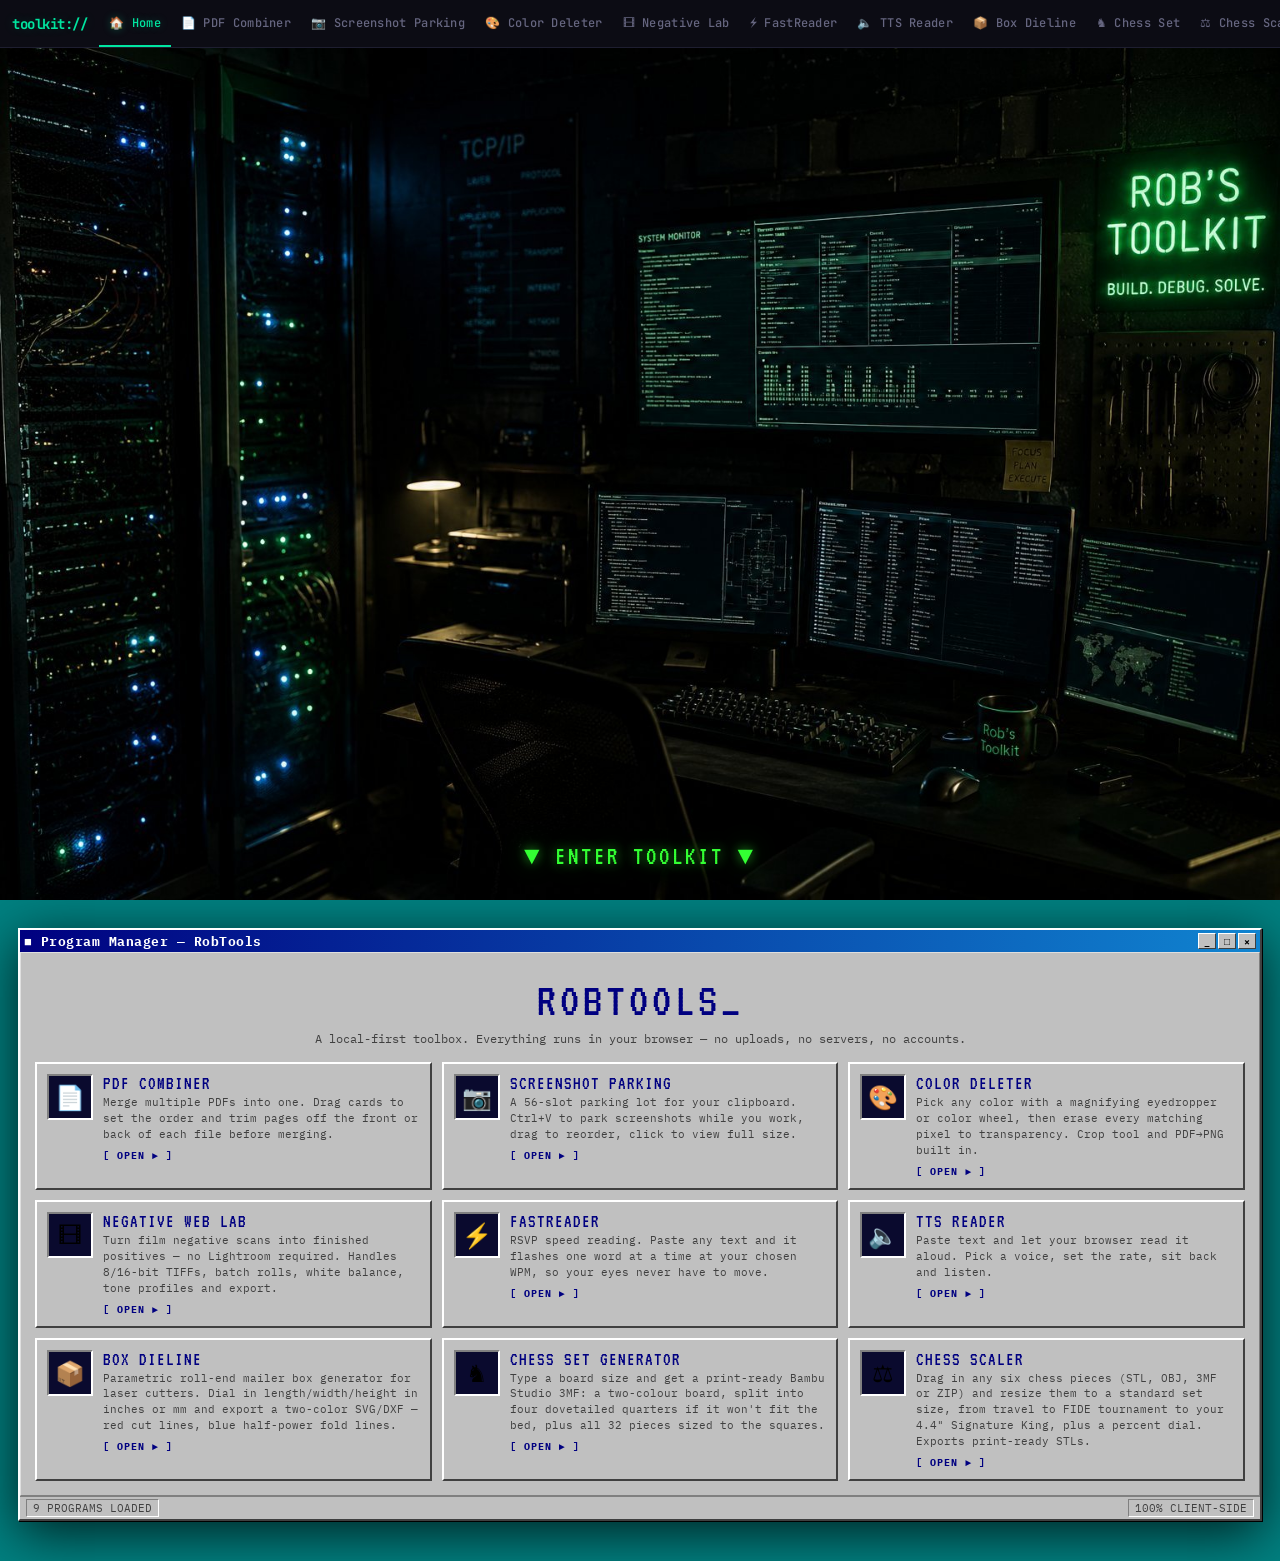
==== commit cf7201f5: "Make the Chess Set Generator the Toolkit's Chess Set tab Replaces the Signature Chess Set viewer in " ====
--- a/index.html
+++ b/index.html
@@ -660,104 +660,109 @@
   }
   #page-box .bx-toast.show { opacity:1; transform:translateX(-50%) translateY(0); }
   /* ═══════════════════════════════════════════════════════════════
-     PAGE 8: SIGNATURE CHESS SET
+     PAGE 8: CHESS SET GENERATOR
      ═══════════════════════════════════════════════════════════════ */
   #page-chess {
-    --cs-gold:#e0b25c; --cs-green:#00e5a0; --cs-rose:#c0503a; --cs-ink:#efe6d4; --cs-mute:#8d846f;
-    min-height:calc(100vh - 48px);
-    padding:24px 18px 60px;
+    --gold:#e0b25c; --green:#00e5a0; --rose:#e2644a; --ink:#efe6d4; --mute:#9a907a; --bg:#0b0a08;
+    min-height:calc(100vh - 48px); padding:20px 16px 48px; color:var(--ink);
+    font-family:'IBM Plex Mono','JetBrains Mono',ui-monospace,monospace; font-size:12px; line-height:1.5;
     background:
       radial-gradient(circle at 50% -10%, #2a2010 0%, transparent 55%),
       repeating-linear-gradient(0deg, transparent 0 38px, #e0b25c0f 38px 39px),
       repeating-linear-gradient(90deg, transparent 0 38px, #00e5a00c 38px 39px),
-      #0b0a08;
-    font-family:'IBM Plex Mono','JetBrains Mono',monospace;
-    color:var(--cs-ink);
-  }
-  #page-chess .cs-app { max-width:1180px; margin:0 auto; }
-  #page-chess .cs-titlebar {
-    display:flex; align-items:center; justify-content:space-between;
-    background:linear-gradient(90deg,var(--cs-gold),#b98a3a 55%,var(--cs-green));
-    padding:7px 14px; border-radius:8px 8px 0 0;
-    box-shadow:0 0 22px #e0b25c44, inset 0 1px 0 #ffffff55;
-  }
-  #page-chess .cs-titlebar .t { font-weight:700; font-size:13px; letter-spacing:3px; color:#141008; text-shadow:0 1px 0 #ffffff66; }
-  #page-chess .cs-titlebar .dots { display:flex; gap:7px; }
-  #page-chess .cs-titlebar .dots i { width:13px; height:13px; border-radius:50%; background:#141008; opacity:.55; }
-  #page-chess .cs-shell {
-    display:grid; grid-template-columns:330px 1fr; gap:0;
-    border:2px solid #e0b25c55; border-top:none; border-radius:0 0 10px 10px;
-    background:#100d08cc; backdrop-filter:blur(4px); overflow:hidden;
-  }
-  @media (max-width:840px){ #page-chess .cs-shell { grid-template-columns:1fr; } }
-
-  #page-chess .cs-panel { padding:20px 18px; border-right:2px solid #e0b25c33; }
-  #page-chess .cs-hero h1 {
-    font-family:'VT323',monospace; font-size:42px; line-height:.9; letter-spacing:1px;
-    color:var(--cs-gold); text-shadow:0 0 10px #e0b25c88, 3px 3px 0 #2c5a3a; margin-bottom:2px;
-  }
-  #page-chess .cs-hero p { font-size:11px; color:#b9d9c7; letter-spacing:1px; margin-bottom:14px; }
-  #page-chess .cs-label { display:block; font-size:10px; letter-spacing:2px; color:var(--cs-green); text-transform:uppercase; margin:18px 0 8px; }
-
-  #page-chess .cs-pieces { display:grid; grid-template-columns:repeat(3,1fr); gap:6px; }
-  #page-chess .cs-pieces button {
-    font-family:inherit; font-size:11px; font-weight:700; letter-spacing:1.5px; padding:9px 4px;
-    background:#1a150c; color:var(--cs-gold); border:2px solid #e0b25c66; border-radius:7px; cursor:pointer; transition:all .12s;
-  }
-  #page-chess .cs-pieces button .g { display:block; font-size:22px; line-height:1; margin-bottom:3px; font-family:'DejaVu Sans','Segoe UI Symbol','Noto Sans Symbols2',sans-serif; }
-  #page-chess .cs-pieces button:hover { border-color:var(--cs-gold); background:#241c0f; }
-  #page-chess .cs-pieces button.active { background:var(--cs-gold); color:#141008; border-color:var(--cs-gold); box-shadow:0 0 14px #e0b25c66; }
-  #page-chess .cs-pieces button.set { grid-column:1 / -1; }
-
-  #page-chess .cs-seg { display:flex; gap:0; border:2px solid var(--cs-green); border-radius:7px; overflow:hidden; }
-  #page-chess .cs-seg button {
-    flex:1; font-family:inherit; font-size:11px; font-weight:700; letter-spacing:1.5px; padding:8px 4px;
-    background:transparent; color:var(--cs-green); border:none; cursor:pointer; transition:all .12s;
-  }
-  #page-chess .cs-seg button + button { border-left:2px solid var(--cs-green); }
-  #page-chess .cs-seg button.active { background:var(--cs-green); color:#06121a; }
-  #page-chess .cs-seg button:not(.active):hover { background:#00e5a022; }
-
-  #page-chess .cs-readout { margin-top:18px; padding:12px 14px; border:1px dashed #00e5a055; border-radius:8px; background:#041a1266; font-size:11px; line-height:1.85; color:#b9f0dc; }
-  #page-chess .cs-readout .row { display:flex; justify-content:space-between; gap:8px; }
-  #page-chess .cs-readout .row b { color:#fff; font-weight:600; text-align:right; }
-  #page-chess .cs-readout .hd { color:var(--cs-gold); letter-spacing:2px; font-size:9px; margin-bottom:4px; }
-
-  #page-chess .cs-dlbtn {
-    display:block; width:100%; margin-top:18px; font-family:'VT323',monospace; font-size:24px; letter-spacing:2px; padding:10px;
-    background:linear-gradient(90deg,var(--cs-gold),#b98a3a); color:#141008; border:none; border-radius:9px; text-align:center; text-decoration:none;
-    cursor:pointer; box-shadow:0 0 18px #e0b25c66; transition:transform .1s, box-shadow .15s;
-  }
-  #page-chess .cs-dlbtn:hover { transform:translateY(-2px); box-shadow:0 6px 26px #e0b25caa; }
-  #page-chess .cs-dlbtn.alt { margin-top:9px; font-size:20px; background:transparent; color:var(--cs-gold); border:2px solid #e0b25c88; box-shadow:none; }
-  #page-chess .cs-dlbtn.alt:hover { border-color:var(--cs-gold); box-shadow:0 0 14px #e0b25c55; }
-  #page-chess .cs-src { display:block; margin-top:10px; font-size:10px; letter-spacing:2px; padding:7px; color:var(--cs-mute); border:1px solid #8d846f55; border-radius:7px; text-align:center; text-decoration:none; }
-  #page-chess .cs-src:hover { color:var(--cs-green); border-color:var(--cs-green); }
-
-  #page-chess .cs-stage { position:relative; display:flex; flex-direction:column; background:repeating-linear-gradient(0deg,#0b0a08 0 26px,#141009 26px 27px); }
-  #page-chess .cs-viewport { position:relative; flex:1; min-height:540px; overflow:hidden; }
-  #page-chess .cs-viewport canvas { display:block; width:100%; height:100%; touch-action:none; }
-  #page-chess .cs-fallback { position:absolute; inset:0; width:100%; height:100%; object-fit:contain; padding:24px; }
-  #page-chess .cs-viewport.live .cs-fallback { display:none; }
-  #page-chess .cs-status {
-    position:absolute; left:0; right:0; bottom:0; padding:9px 12px; font-size:10px; letter-spacing:2px; text-align:center;
-    color:var(--cs-mute); background:linear-gradient(180deg,transparent,#0b0a08cc); pointer-events:none;
-  }
-  #page-chess .cs-status.loading { color:var(--cs-green); }
-  #page-chess .cs-status.err { color:var(--cs-rose); }
-
-  #page-chess .cs-info { display:grid; grid-template-columns:repeat(3,1fr); gap:14px; margin-top:16px; }
-  @media (max-width:840px){ #page-chess .cs-info { grid-template-columns:1fr; } }
-  #page-chess .cs-card { border:2px solid #e0b25c44; border-radius:10px; background:#100d08cc; padding:14px 16px; font-size:11px; line-height:1.7; color:#d9cfb8; }
-  #page-chess .cs-card h3 { font-family:'VT323',monospace; font-size:24px; letter-spacing:1px; color:var(--cs-green); margin-bottom:6px; text-shadow:0 0 8px #00e5a055; }
-  #page-chess .cs-card table { width:100%; border-collapse:collapse; }
-  #page-chess .cs-card th, #page-chess .cs-card td { text-align:left; padding:3px 4px; border-bottom:1px solid #e0b25c22; white-space:nowrap; }
-  #page-chess .cs-card th { color:var(--cs-gold); font-size:9px; letter-spacing:2px; font-weight:600; }
-  #page-chess .cs-card td.n { text-align:right; color:#fff; font-variant-numeric:tabular-nums; }
-  #page-chess .cs-card ul { padding-left:16px; }
-  #page-chess .cs-card li { margin:3px 0; }
-  #page-chess .cs-card li b, #page-chess .cs-card p b { color:var(--cs-gold); font-weight:600; }
-  #page-chess .cs-card p + p { margin-top:8px; }
+      var(--bg);
+  }
+  #page-chess [hidden] { display:none !important; }
+  #page-chess a { color:var(--green); }
+  #page-chess .app { max-width:1180px; margin:0 auto; }
+  #page-chess .titlebar { display:flex; align-items:center; justify-content:space-between; gap:10px; padding:7px 12px; border-radius:10px 10px 0 0;
+    background:linear-gradient(90deg,var(--gold),#b98a3a 55%,var(--green)); }
+  #page-chess .titlebar .t { font-weight:700; font-size:13px; letter-spacing:3px; color:#141008; white-space:nowrap; overflow:hidden; text-overflow:ellipsis; }
+  #page-chess .shell { display:grid; grid-template-columns:360px minmax(0,1fr); border:2px solid #e0b25c66; border-top:0; border-radius:0 0 12px 12px; background:#0e0c08ee; overflow:hidden; }
+  @media (max-width:880px){ #page-chess .shell { grid-template-columns:minmax(0,1fr); }  }
+
+  #page-chess .panel { padding:18px 18px 22px; border-right:2px solid #e0b25c33; min-width:0; }
+  @media (max-width:880px){ #page-chess .panel { border-right:0; border-bottom:2px solid #e0b25c33; }  }
+  #page-chess h1 { font-family:'VT323',monospace; font-weight:400; font-size:44px; line-height:.9; color:var(--gold); letter-spacing:1px; text-shadow:0 0 18px #e0b25c55; }
+  #page-chess .sub { font-size:11px; color:#b9d9c7; letter-spacing:1px; margin:8px 0 4px; }
+  #page-chess .label { display:block; font-size:10px; letter-spacing:2px; color:var(--green); text-transform:uppercase; margin:16px 0 7px; }
+  #page-chess .row { display:flex; gap:8px; align-items:center; }
+  #page-chess .row > * { min-width:0; }
+  #page-chess .field { flex:1; display:flex; align-items:center; border:2px solid #e0b25c66; border-radius:7px; background:#16120b; overflow:hidden; }
+  #page-chess .field:focus-within { border-color:var(--gold); box-shadow:0 0 0 2px #e0b25c33; }
+  #page-chess .field input { flex:1; min-width:0; width:100%; background:transparent; border:0; outline:0; color:#fff; font:600 18px 'IBM Plex Mono',monospace; padding:7px 10px; }
+  #page-chess .field .u { padding:0 10px; color:var(--mute); font-size:11px; letter-spacing:1px; }
+  #page-chess .field input::-webkit-inner-spin-button { opacity:.4; }
+  #page-chess .seg { display:flex; border:2px solid var(--green); border-radius:7px; overflow:hidden; flex-shrink:0; }
+  #page-chess .seg button { font:600 11px 'IBM Plex Mono',monospace; letter-spacing:1px; color:var(--green); background:transparent; border:0; padding:8px 10px; cursor:pointer; }
+  #page-chess .seg button + button { border-left:2px solid var(--green); }
+  #page-chess .seg button.active { background:var(--green); color:#06121a; }
+  #page-chess .seg button:not(.active):hover { background:#00e5a022; }
+  #page-chess .seg button:focus-visible, #page-chess .btn:focus-visible, #page-chess select:focus-visible, #page-chess .check input:focus-visible, #page-chess summary:focus-visible { outline:2px dashed var(--gold); outline-offset:2px; }
+  #page-chess .hint { font-size:10.5px; color:var(--mute); margin-top:5px; }
+  #page-chess .check { display:flex; gap:9px; align-items:flex-start; margin-top:14px; padding:10px 12px; border:2px solid #00e5a055; border-radius:8px; background:#041a1266; cursor:pointer; }
+  #page-chess .check input { accent-color:var(--green); width:16px; height:16px; margin-top:1px; flex-shrink:0; }
+  #page-chess .check b { color:#fff; font-weight:600; display:block; font-size:12px; }
+  #page-chess .check span span { color:#9fc9b6; font-size:10.5px; }
+  #page-chess select { width:100%; appearance:none; -webkit-appearance:none; font:600 12px 'IBM Plex Mono',monospace; color:#fff; padding:9px 30px 9px 10px; border:2px solid #e0b25c66; border-radius:7px; cursor:pointer;
+    background:#16120b url("data:image/svg+xml,%3Csvg xmlns='http://www.w3.org/2000/svg' width='12' height='8'%3E%3Cpath d='M1 1l5 5 5-5' fill='none' stroke='%23e0b25c' stroke-width='2'/%3E%3C/svg%3E") no-repeat right 10px center; }
+  #page-chess .colours { display:grid; grid-template-columns:1fr 1fr; gap:8px; }
+  #page-chess .swatch { display:flex; align-items:center; gap:8px; border:2px solid #e0b25c44; border-radius:7px; padding:6px 8px; background:#16120b; cursor:pointer; }
+  #page-chess .swatch input { width:30px; height:24px; border:0; padding:0; background:none; cursor:pointer; }
+  #page-chess .swatch span { font-size:10.5px; letter-spacing:1px; color:#d9cfb8; }
+  #page-chess .swatch span b { display:block; color:#fff; font-weight:600; letter-spacing:0; }
+  #page-chess details { margin-top:14px; border:1px dashed #e0b25c55; border-radius:8px; padding:0 12px; }
+  #page-chess details[open] { padding-bottom:12px; }
+  #page-chess summary { cursor:pointer; padding:9px 0; font-size:10px; letter-spacing:2px; color:var(--gold); text-transform:uppercase; list-style:none; }
+  #page-chess summary::-webkit-details-marker { display:none; }
+  #page-chess summary::before { content:'▸ '; }
+  #page-chess details[open] summary::before { content:'▾ '; }
+  #page-chess details .label { margin-top:10px; }
+  #page-chess input[type=range] { width:100%; accent-color:var(--gold); }
+
+  #page-chess .readout { margin-top:16px; padding:11px 13px; border:1px dashed #00e5a055; border-radius:8px; background:#041a1266; font-size:11px; line-height:1.8; color:#b9f0dc; }
+  #page-chess .readout .hd { color:var(--gold); letter-spacing:2px; font-size:9.5px; margin:6px 0 2px; }
+  #page-chess .readout .hd:first-child { margin-top:0; }
+  #page-chess .readout .r { display:flex; justify-content:space-between; gap:10px; }
+  #page-chess .readout .r b { color:#fff; font-weight:600; text-align:right; font-variant-numeric:tabular-nums; }
+  #page-chess .msg { margin-top:10px; padding:9px 11px; border-radius:8px; font-size:11px; line-height:1.55; }
+  #page-chess .msg.err { border:2px solid var(--rose); background:#2a0f0a; color:#ffd2c8; }
+  #page-chess .msg.warn { border:2px solid #e0b25c88; background:#221a0b; color:#f3dfb4; }
+  #page-chess .msg.note { border:1px solid #8d846f66; color:#cfc6b1; }
+  #page-chess .btn { display:block; width:100%; margin-top:14px; padding:14px 10px; border:0; border-radius:10px; cursor:pointer; text-align:center;
+    font:400 26px 'VT323',monospace; letter-spacing:2px; color:#141008; background:var(--gold); box-shadow:0 4px 18px #e0b25c66; transition:transform .12s, box-shadow .12s; }
+  #page-chess .btn:hover:not(:disabled) { transform:translateY(-2px); box-shadow:0 6px 26px #e0b25caa; }
+  #page-chess .btn:disabled { background:#4a4334; color:#8d846f; box-shadow:none; cursor:not-allowed; }
+  #page-chess .btn small { display:block; font:500 10px 'IBM Plex Mono',monospace; letter-spacing:1px; margin-top:2px; opacity:.8; }
+
+  #page-chess .stage { position:relative; display:flex; flex-direction:column; min-width:0; background:repeating-linear-gradient(0deg,#0b0a08 0 26px,#141009 26px 27px); }
+  #page-chess .viewport { position:relative; flex:1; min-height:520px; overflow:hidden; }
+  @media (max-width:880px){ #page-chess .viewport { min-height:340px; }  }
+  #page-chess .viewport canvas { display:block; width:100%; height:100%; touch-action:none; }
+  #page-chess .status { position:absolute; left:12px; bottom:12px; max-width:calc(100% - 24px); font-size:10.5px; letter-spacing:1.5px; color:var(--mute); pointer-events:none; background:#0b0a08cc; padding:3px 7px; border-radius:5px; }
+  #page-chess .status.err { color:var(--rose); }
+  #page-chess .vtools { position:absolute; top:12px; right:12px; display:flex; gap:6px; }
+  #page-chess .vtools .seg { background:#0b0a08cc; }
+  #page-chess .plates { border-top:2px solid #e0b25c33; padding:12px 14px 14px; }
+  #page-chess .plates .hd { font-size:10px; letter-spacing:2px; color:var(--green); text-transform:uppercase; margin-bottom:8px; }
+  #page-chess .plate-list { display:grid; grid-template-columns:repeat(auto-fill, minmax(118px, 1fr)); gap:10px; }
+  #page-chess .plate { border:1px solid #e0b25c44; border-radius:8px; padding:6px; background:#100d08; }
+  #page-chess .plate svg { display:block; width:100%; height:auto; }
+  #page-chess .plate .n { font-size:10px; color:#fff; margin-top:4px; white-space:nowrap; overflow:hidden; text-overflow:ellipsis; }
+  #page-chess .plate .n i { font-style:normal; color:var(--gold); }
+
+  #page-chess .info { display:grid; grid-template-columns:repeat(3, minmax(0,1fr)); gap:14px; margin-top:16px; }
+  @media (max-width:880px){ #page-chess .info { grid-template-columns:minmax(0,1fr); }  }
+  #page-chess .card { border:2px solid #e0b25c44; border-radius:10px; background:#100d08cc; padding:14px 16px; font-size:11px; line-height:1.7; color:#d9cfb8; min-width:0; }
+  #page-chess .card h3 { font-family:'VT323',monospace; font-weight:400; font-size:24px; letter-spacing:1px; color:var(--green); margin-bottom:6px; text-shadow:0 0 8px #00e5a055; }
+  #page-chess .card ol, #page-chess .card ul { padding-left:18px; }
+  #page-chess .card li { margin:3px 0; }
+  #page-chess .card b { color:var(--gold); font-weight:600; }
+  #page-chess .card p + p { margin-top:8px; }
+  #page-chess .toast { position:fixed; left:50%; bottom:24px; transform:translate(-50%, 80px); opacity:0; transition:all .3s; background:#141008; border:2px solid var(--gold); color:#fff; padding:9px 16px; border-radius:8px; font-size:11px; z-index:10; max-width:90vw; }
+  #page-chess .toast.show { transform:translate(-50%, 0); opacity:1; }
+  #page-chess .src { display:block; margin-top:10px; font-size:10px; letter-spacing:2px; padding:7px; color:var(--mute); border:1px solid #8d846f55; border-radius:7px; text-align:center; text-decoration:none; }
+  #page-chess .src:hover { color:var(--green); border-color:var(--green); }
   /* ═══════════════════════════════════════════════════════════════
      PAGE 9: CHESS SCALER — Win95 style
      ═══════════════════════════════════════════════════════════════ */
@@ -986,8 +991,8 @@
         <div class="home-card" data-goto="chess">
           <div class="hc-icon">&#9822;</div>
           <div>
-            <div class="hc-name">SIGNATURE CHESS SET</div>
-            <div class="hc-desc">A 3D-printable Staunton-style set with a 4.4&quot; king. Spin every piece in 3D, then download the STLs &mdash; one file per piece or the whole set zipped.</div>
+            <div class="hc-name">CHESS SET GENERATOR</div>
+            <div class="hc-desc">Type a board size and get a print-ready Bambu Studio 3MF: a two-colour board, split into four dovetailed quarters if it won't fit the bed, plus all 32 pieces sized to the squares.</div>
             <span class="hc-open">[ OPEN &#9658; ]</span>
           </div>
         </div>
@@ -1651,85 +1656,107 @@
   <div class="bx-toast" id="boxToast"></div>
 </div>
 
-<!-- ═══════════════════════════════════ PAGE 8: SIGNATURE CHESS SET ═══════════════════════════════════ -->
+<!-- ═══════════════════════════════════ PAGE 8: CHESS SET GENERATOR ═══════════════════════════════════ -->
 <div id="page-chess" class="tool-page">
-  <div class="cs-app">
-    <div class="cs-titlebar">
-      <span class="t">&#9608; CHESS.EXE — SIGNATURE SET</span>
-      <span class="dots"><i></i><i></i><i></i></span>
+  <div class="app">
+    <div class="titlebar">
+      <span class="t">&#9608; CHESS.EXE — SET GENERATOR</span>
     </div>
-    <div class="cs-shell">
-      <div class="cs-panel">
-        <div class="cs-hero">
-          <h1>SIGNATURE<br>CHESS SET</h1>
-          <p>// 3D-PRINTABLE STAUNTON-STYLE SET &middot; KING 4.4 IN</p>
+    <div class="shell">
+      <div class="panel">
+        <h1>CHESS SET<br>GENERATOR</h1>
+        <p class="sub">// BOARD SIZE IN &rarr; BAMBU STUDIO .3MF OUT</p>
+
+        <label class="label" for="cgSize">Board size (square)</label>
+        <div class="row">
+          <div class="field"><input id="cgSize" type="number" inputmode="decimal" step="0.1" min="1" value="29.9" aria-describedby="cgSizeHint"><span class="u" data-unit>cm</span></div>
+          <div class="seg" id="cgUnits" role="group" aria-label="Units">
+            <button type="button" data-u="cm" class="active">CM</button><button type="button" data-u="mm">MM</button><button type="button" data-u="in">IN</button>
+          </div>
         </div>
-
-        <label class="cs-label">Piece</label>
-        <div class="cs-pieces" id="csPieces">
-          <button class="set active" data-piece="set"><span class="g">&#9812;&#9813;&#9815;&#9816;&#9814;&#9817;</span>FULL SET</button>
-          <button data-piece="king"><span class="g">&#9812;</span>KING</button>
-          <button data-piece="queen"><span class="g">&#9813;</span>QUEEN</button>
-          <button data-piece="bishop"><span class="g">&#9815;</span>BISHOP</button>
-          <button data-piece="knight"><span class="g">&#9816;</span>KNIGHT</button>
-          <button data-piece="rook"><span class="g">&#9814;</span>ROOK</button>
-          <button data-piece="pawn"><span class="g">&#9817;</span>PAWN</button>
+        <div class="hint" id="cgSizeHint">Outside edge to outside edge. No border: the squares run to the edge.</div>
+
+        <label class="label" for="cgThick">Thickness</label>
+        <div class="field"><input id="cgThick" type="number" inputmode="decimal" step="0.1" min="0.1" value="0.8"><span class="u" data-unit>cm</span></div>
+
+        <label class="check" for="cgSplit">
+          <input type="checkbox" id="cgSplit" checked>
+          <span><b>Split into 4 pieces</b><span>Dovetailed quarters that drop into each other, one per plate.</span></span>
+        </label>
+
+        <label class="label" for="cgPrinter">Printer</label>
+        <select id="cgPrinter"></select>
+
+        <label class="label">Filaments</label>
+        <div class="colours">
+          <label class="swatch"><input type="color" id="cgLight" value="#efe3c8"><span>FILAMENT 1<b>Light</b></span></label>
+          <label class="swatch"><input type="color" id="cgDark" value="#2b211c"><span>FILAMENT 2<b>Dark</b></span></label>
         </div>
 
-        <label class="cs-label">Finish (preview only)</label>
-        <div class="cs-seg" id="csFinish">
-          <button data-finish="boxwood" class="active">BOXWOOD</button>
-          <button data-finish="rosewood">ROSEWOOD</button>
-          <button data-finish="ebony">EBONY</button>
+        <label class="check" for="cgPieces">
+          <input type="checkbox" id="cgPieces" checked>
+          <span><b>Include the pieces</b><span>32 pieces sized to the squares, on their own plates.</span></span>
+        </label>
+
+        <details id="cgAdv">
+          <summary>Advanced</summary>
+          <label class="label" for="cgFit">King base: <span id="cgFitVal">78</span>% of a square</label>
+          <input type="range" id="cgFit" min="60" max="90" step="1" value="78">
+          <div class="hint">75&ndash;80% is the usual tournament look. Every piece scales by the same amount.</div>
+          <label class="label" for="cgInlay">Dark square depth</label>
+          <div class="field"><input id="cgInlay" type="number" step="0.2" min="0.2" value="0.6"><span class="u">mm</span></div>
+          <div class="hint">How deep the dark filament goes. 0.6 mm = 3 layers at 0.2 mm.</div>
+          <label class="label" for="cgGap">Joint clearance (per side)</label>
+          <div class="field"><input id="cgGap" type="number" step="0.01" min="0" max="0.5" value="0.12"><span class="u">mm</span></div>
+          <div class="hint">0.10&ndash;0.15 mm is a snug push fit in PLA. Raise it if the quarters are too tight.</div>
+        </details>
+
+        <div class="readout" id="cgReadout" aria-live="polite"></div>
+        <div id="cgMsgs"></div>
+
+        <button class="btn" id="cgDl" type="button" disabled>&#11015; DOWNLOAD .3MF<small id="cgDlSub">Loading pieces&hellip;</small></button>
+        <a class="src" href="#" id="cgToScaler">&#9878; RESIZE IN CHESS SCALER &#9658;</a>
+      </div>
+
+      <div class="stage">
+        <div class="viewport" id="cgViewport">
+          <div class="vtools">
+            <div class="seg" id="cgViewMode" role="group" aria-label="Preview">
+              <button type="button" data-v="set" class="active">SET UP</button><button type="button" data-v="apart">APART</button>
+            </div>
+          </div>
+          <div class="status" id="cgStatus">LOADING 3D PREVIEW&hellip;</div>
         </div>
-
-        <div class="cs-readout" id="csReadout"></div>
-
-        <a class="cs-dlbtn" id="csDownload" href="chess/stl/signature-chess-set-stl.zip" download>&#11015; DOWNLOAD ALL STL (ZIP)</a>
-        <a class="cs-dlbtn alt" id="csDownloadZip" href="chess/stl/signature-chess-set-stl.zip" download style="display:none">&#11015; DOWNLOAD ALL STL (ZIP)</a>
-        <a class="cs-src" href="#" id="csToScaler">&#9878; RESIZE THIS SET IN CHESS SCALER &#9658;</a>
-        <a class="cs-src" href="https://github.com/mrcactusjones/mrcactusjones.github.io/tree/main/chess" target="_blank" rel="noopener">&#9881; GENERATOR SOURCE &amp; PRINT NOTES</a>
-      </div>
-
-      <div class="cs-stage">
-        <div class="cs-viewport" id="csViewport">
-          <img class="cs-fallback" id="csFallback" src="chess/img/lineup.png" alt="The six chess pieces: pawn, rook, king, queen, bishop and knight">
-          <div class="cs-status" id="csStatus">LOADING 3D PREVIEW&hellip;</div>
+        <div class="plates">
+          <div class="hd" id="cgPlatesHd">Build plates</div>
+          <div class="plate-list" id="cgPlates"></div>
         </div>
       </div>
     </div>
 
-    <div class="cs-info">
-      <div class="cs-card">
-        <h3>DIMENSIONS</h3>
-        <table>
-          <tr><th>PIECE</th><th>HEIGHT</th><th>BASE &Oslash;</th></tr>
-          <tr><td>King</td><td class="n">4.40 in &middot; 111.8 mm</td><td class="n">1.80 in &middot; 45.7 mm</td></tr>
-          <tr><td>Queen</td><td class="n">3.66 in &middot; 93.0 mm</td><td class="n">1.61 in &middot; 41.0 mm</td></tr>
-          <tr><td>Bishop</td><td class="n">3.27 in &middot; 83.0 mm</td><td class="n">1.50 in &middot; 38.0 mm</td></tr>
-          <tr><td>Knight</td><td class="n">3.07 in &middot; 78.0 mm</td><td class="n">1.61 in &middot; 41.0 mm</td></tr>
-          <tr><td>Rook</td><td class="n">2.76 in &middot; 70.0 mm</td><td class="n">1.54 in &middot; 39.0 mm</td></tr>
-          <tr><td>Pawn</td><td class="n">2.44 in &middot; 62.0 mm</td><td class="n">1.18 in &middot; 30.0 mm</td></tr>
-        </table>
-        <p style="margin-top:8px">Full set = 32 pieces: 2&times; king, 2&times; queen, 4&times; bishop, 4&times; knight, 4&times; rook, 16&times; pawn. A 1.8 in king base suits <b>2.25&ndash;2.375 in squares</b>.</p>
+    <div class="info">
+      <div class="card">
+        <h3>PRINTING IT</h3>
+        <ol>
+          <li>Open the .3mf in <b>Bambu Studio</b> (File &rarr; Open Project). Printer, process and the two filaments are already chosen.</li>
+          <li>Each board quarter and each army has its own plate. Slice with <b>Slice all</b>.</li>
+          <li>On a quarter plate, map <b>filament 1</b> (light) and <b>filament 2</b> (dark) to your AMS slots when you send it.</li>
+          <li>Army plates use one filament each: light, then dark.</li>
+        </ol>
       </div>
-      <div class="cs-card">
-        <h3>PRINT GUIDE</h3>
-        <ul>
-          <li><b>Scale 100%</b> &mdash; files are in millimetres, standing upright on Z=0. Print as exported.</li>
-          <li><b>FDM</b> (0.4 mm nozzle): 0.12&ndash;0.16 mm layers, 3 walls, 15&ndash;25% gyroid. Two contrasting filaments for the two armies.</li>
-          <li><b>Supports:</b> tree / organic. Needed under the collar discs, inside the bishop's slit and beneath the knight's mane. Trees peel cleanly off the turned surfaces.</li>
-          <li><b>Resin:</b> same support spots. Solid prints have the best hand feel; or hollow, fill with steel shot and seal.</li>
-          <li><b>Finish:</b> a felt disc on each base. Sand the seam under the king's ball if supports touched it.</li>
-        </ul>
+      <div class="card">
+        <h3>THE BOARD</h3>
+        <p>The board is the light filament. The dark squares are inlaid into its <b>top layers</b>, so they come out flush, and the filament only swaps a few times per plate.</p>
+        <p>Split boards join with <b>dovetails</b> on the square edges. Each tab is coloured like the square it sits in, so the pattern stays unbroken across the seams. Press the quarters together on a flat table. A drop of glue in each joint makes it permanent.</p>
       </div>
-      <div class="cs-card">
-        <h3>THE SET</h3>
-        <p>Every piece shares one turned <b>family body</b>: a bull-nosed stepped foot, a squat belly bulb, stacked beads and a pair of shoulder collars. Only the crown changes &mdash; the king's ball and twisted flame finial, the queen's eight-petal coronet, the bishop's slit onion mitre, the rook's dished six-notch tower, the pawn's ball, and a sculpted knight with a wind-blown mane.</p>
-        <p>Generated parametrically in Python: lathe profiles, boolean cuts, and a signed-distance-field sculpt for the horse. Change one number in the script and the whole set rescales while keeping its proportions.</p>
+      <div class="card">
+        <h3>THE PIECES</h3>
+        <p>Pieces scale <b>uniformly</b> so the king's base is a set fraction of a square (78% by default). The other pieces keep their proportions.</p>
+        <p>Print upright with tree supports where the shapes overhang. A1 mini users: the 180 mm bed also fits a 29.9 cm board's quarters, but has no room left for a prime tower.</p>
       </div>
     </div>
   </div>
+  <div class="toast" id="cgToast"></div>
 </div>
 
 <!-- ═══════════════════════════════════ PAGE 9: CHESS SCALER ═══════════════════════════════════ -->
@@ -3993,212 +4020,371 @@
   refresh();
 })();
 // ═══════════════════════════════════════════════════════════════
-// PAGE 8: SIGNATURE CHESS SET — 3D viewer + downloads
+// PAGE 8: CHESS SET GENERATOR — board size in, Bambu Studio 3MF out
+// Geometry + 3MF writer live in chess-generator/gen.js; pieces in chess-generator/pieces/.
 // ═══════════════════════════════════════════════════════════════
 (function(){
-  const PIECES = {
-    king:   { file:'king.stl',   h:111.76, base:45.72 },
-    queen:  { file:'queen.stl',  h:93,     base:41 },
-    bishop: { file:'bishop.stl', h:83,     base:38 },
-    knight: { file:'knight.stl', h:78,     base:41 },
-    rook:   { file:'rook.stl',   h:70,     base:39 },
-    pawn:   { file:'pawn.stl',   h:62,     base:30 },
-  };
-  const SET_ORDER = ['pawn','rook','king','queen','bishop','knight'];
-  const FINISH = {
-    boxwood:  { color:0xd8b06a, roughness:0.38, clearcoat:0.55 },
-    rosewood: { color:0x7e2f22, roughness:0.32, clearcoat:0.7 },
-    ebony:    { color:0x1e1b19, roughness:0.30, clearcoat:0.8 },
-  };
-  const STL_DIR = 'chess/stl/';
   const page = document.getElementById('page-chess');
   if (!page) return;
-  const viewport = document.getElementById('csViewport');
-  const status = document.getElementById('csStatus');
-  const readout = document.getElementById('csReadout');
-  const dl = document.getElementById('csDownload');
-  const dlZip = document.getElementById('csDownloadZip');
-  const pieceBtns = document.querySelectorAll('#csPieces button');
-  const finishBtns = document.querySelectorAll('#csFinish button');
-  const inch = mm => (mm / 25.4).toFixed(2);
-  const sizes = {};
-  let piece = 'set', finish = 'boxwood';
-
-  function setStatus(msg, cls){ status.textContent = msg; status.className = 'cs-status' + (cls ? ' ' + cls : ''); }
-
-  function renderReadout(){
-    let rows;
-    if (piece === 'set') {
-      rows = `<div class="hd">FULL SET · 6 UNIQUE PIECES</div>
-        <div class="row"><span>King height</span><b>4.40 in · 111.8 mm</b></div>
-        <div class="row"><span>King base Ø</span><b>1.80 in · 45.7 mm</b></div>
-        <div class="row"><span>Pawn height</span><b>2.44 in · 62.0 mm</b></div>
-        <div class="row"><span>Download</span><b>${sizes.zip ? sizes.zip : '6 × STL, zipped'}</b></div>`;
-    } else {
-      const p = PIECES[piece];
-      rows = `<div class="hd">${piece.toUpperCase()} · ${p.file}</div>
-        <div class="row"><span>Height</span><b>${inch(p.h)} in · ${p.h.toFixed(1)} mm</b></div>
-        <div class="row"><span>Base Ø</span><b>${inch(p.base)} in · ${p.base.toFixed(1)} mm</b></div>
-        <div class="row"><span>Per set</span><b>${{king:2,queen:2,bishop:4,knight:4,rook:4,pawn:16}[piece]} × (both colours)</b></div>
-        <div class="row"><span>File</span><b>${sizes[piece] ? sizes[piece] : 'binary STL, mm'}</b></div>`;
+  let started = false;
+  async function start(){
+    if (started) return;
+    started = true;
+    try { init(await import('./chess-generator/gen.js')); }
+    catch (e) {
+      console.error('chess generator', e);
+      const st = document.getElementById('cgStatus');
+      st.textContent = 'COULD NOT LOAD THE GENERATOR — RELOAD TO TRY AGAIN'; st.classList.add('err');
     }
-    readout.innerHTML = rows;
-    if (piece === 'set') {
-      dl.href = STL_DIR + 'signature-chess-set-stl.zip'; dl.textContent = '⬇ DOWNLOAD ALL STL (ZIP)'; dl.removeAttribute('download');
-      dl.setAttribute('download', 'signature-chess-set-stl.zip');
-      dlZip.style.display = 'none';
-    } else {
-      dl.href = STL_DIR + PIECES[piece].file; dl.textContent = '⬇ DOWNLOAD ' + PIECES[piece].file.toUpperCase();
-      dl.setAttribute('download', PIECES[piece].file);
-      dlZip.style.display = '';
+  }
+  // load lazily, the first time the tab is shown
+  new MutationObserver(() => { if (page.classList.contains('active')) start(); }).observe(page, { attributes:true, attributeFilter:['class'] });
+  if (page.classList.contains('active')) start();
+
+  function init(G){
+    // Piece files (mm, standing on Z = 0). Source pieces are Signature size: 4.40 in king.
+    const PIECE_FILES = Object.fromEntries(G.PIECE_ORDER.map(t => [t, 'chess-generator/pieces/' + t + '.stl']));
+    const UNIT_MM = { cm: 10, mm: 1, in: 25.4 };
+    const $ = id => document.getElementById(id);
+    const inch = mm => (mm / 25.4).toFixed(2);
+
+    let unit = 'cm';
+    let building = false;
+    let pieces = null, pieceError = null;
+    let plan = null;
+
+    // ── controls ──────────────────────────────────────────────
+    for (const [key, p] of Object.entries(G.PRINTERS)) {
+      const o = document.createElement('option');
+      o.value = key; o.textContent = `${p.label} — ${p.bed[0]} × ${p.bed[1]} mm`;
+      $('cgPrinter').append(o);
     }
-  }
-
-  async function fetchSizes(){
-    const fmt = n => n > 1e6 ? (n/1e6).toFixed(1) + ' MB' : Math.round(n/1e3) + ' KB';
-    const targets = Object.assign({ zip:'signature-chess-set-stl.zip' }, Object.fromEntries(Object.entries(PIECES).map(([k,v]) => [k, v.file])));
-    await Promise.all(Object.entries(targets).map(async ([k,f]) => {
-      try { const r = await fetch(STL_DIR + f, { method:'HEAD' }); const n = +r.headers.get('content-length'); if (n) sizes[k] = fmt(n); } catch(e){}
-    }));
-    renderReadout();
-  }
-
-  pieceBtns.forEach(b => b.addEventListener('click', () => {
-    piece = b.dataset.piece;
-    pieceBtns.forEach(x => x.classList.toggle('active', x === b));
-    renderReadout();
-    if (viewer) viewer.show(piece);
-  }));
-  finishBtns.forEach(b => b.addEventListener('click', () => {
-    finish = b.dataset.finish;
-    finishBtns.forEach(x => x.classList.toggle('active', x === b));
-    if (viewer) viewer.setFinish(finish);
-  }));
-  renderReadout();
-  fetchSizes();
-  document.getElementById('csToScaler').addEventListener('click', e => {
-    e.preventDefault();
-    const tab = document.querySelector('.tab-btn[data-page="scaler"]');
-    if (tab) { tab.click(); window.dispatchEvent(new CustomEvent('chess-scaler:load-signature')); window.scrollTo(0, 0); }
-  });
-
-  // ---- three.js viewer (lazy: starts the first time the tab is shown) ----
-  let viewer = null, starting = false;
-  async function start(){
-    if (viewer || starting) return;
-    starting = true;
-    try {
-      const THREE = await import('three');
-      const { OrbitControls } = await import('three/addons/controls/OrbitControls.js');
-      const { STLLoader } = await import('three/addons/loaders/STLLoader.js');
-      const { RoomEnvironment } = await import('three/addons/environments/RoomEnvironment.js');
-      const { mergeVertices } = await import('three/addons/utils/BufferGeometryUtils.js');
-      viewer = buildViewer(THREE, OrbitControls, STLLoader, RoomEnvironment, mergeVertices);
-      viewer.setFinish(finish);
-      await viewer.show(piece);
-    } catch (e) {
-      console.error('chess viewer', e);
-      setStatus('3D PREVIEW UNAVAILABLE — DOWNLOADS STILL WORK', 'err');
-      starting = false;
+    $('cgPrinter').value = 'p1s';
+
+    $('cgUnits').addEventListener('click', e => {
+      const b = e.target.closest('button'); if (!b || b.dataset.u === unit) return;
+      const next = b.dataset.u, f = UNIT_MM[unit] / UNIT_MM[next];
+      for (const id of ['cgSize', 'cgThick']) {
+        const v = parseFloat($(id).value);
+        if (isFinite(v)) $(id).value = +(v * f).toFixed(next === 'mm' ? 1 : next === 'in' ? 3 : 2);
+      }
+      $('cgSize').step = $('cgThick').step = next === 'mm' ? '1' : next === 'in' ? '0.01' : '0.1';
+      unit = next;
+      page.querySelectorAll('[data-unit]').forEach(s => s.textContent = unit);
+      $('cgUnits').querySelectorAll('button').forEach(x => x.classList.toggle('active', x === b));
+      update();
+    });
+    $('cgFit').addEventListener('input', () => { $('cgFitVal').textContent = $('cgFit').value; });
+    for (const id of ['cgSize', 'cgThick', 'cgSplit', 'cgPrinter', 'cgPieces', 'cgFit', 'cgInlay', 'cgGap', 'cgLight', 'cgDark'])
+      $(id).addEventListener($(id).type === 'checkbox' || $(id).tagName === 'SELECT' ? 'change' : 'input', schedule);
+
+    function readOpts() {
+      const num = (id, d) => { const v = parseFloat($(id).value); return isFinite(v) ? v : d; };
+      return {
+        size: num('cgSize', 0) * UNIT_MM[unit],
+        thickness: num('cgThick', 0) * UNIT_MM[unit],
+        split: $('cgSplit').checked,
+        printer: $('cgPrinter').value,
+        includePieces: $('cgPieces').checked,
+        kingPct: num('cgFit', 78) / 100,
+        inlay: num('cgInlay', 0.6),
+        clearance: num('cgGap', 0.12),
+        light: $('cgLight').value, dark: $('cgDark').value,
+      };
     }
-  }
-  const mo = new MutationObserver(() => { if (page.classList.contains('active')) start(); });
-  mo.observe(page, { attributes:true, attributeFilter:['class'] });
-  if (page.classList.contains('active')) start();
-
-  function buildViewer(THREE, OrbitControls, STLLoader, RoomEnvironment, mergeVertices){
-    const renderer = new THREE.WebGLRenderer({ antialias:true, alpha:true });
-    renderer.setPixelRatio(Math.min(window.devicePixelRatio || 1, 2));
-    renderer.toneMapping = THREE.ACESFilmicToneMapping;
-    renderer.toneMappingExposure = 1.0;
-    renderer.shadowMap.enabled = true;
-    renderer.shadowMap.type = THREE.PCFSoftShadowMap;
-    viewport.appendChild(renderer.domElement);
-
-    const scene = new THREE.Scene();
-    const pmrem = new THREE.PMREMGenerator(renderer);
-    scene.environment = pmrem.fromScene(new RoomEnvironment(), 0.04).texture;
-
-    const camera = new THREE.PerspectiveCamera(28, 1, 1, 3000);
-    const controls = new OrbitControls(camera, renderer.domElement);
-    controls.enableDamping = true; controls.dampingFactor = 0.08;
-    controls.autoRotate = true; controls.autoRotateSpeed = 0.9;
-    controls.maxPolarAngle = Math.PI * 0.52;
-    let idleTimer = null;
-    controls.addEventListener('start', () => { controls.autoRotate = false; clearTimeout(idleTimer); });
-    controls.addEventListener('end', () => { idleTimer = setTimeout(() => controls.autoRotate = true, 5000); });
-
-    const key = new THREE.DirectionalLight(0xfff1dc, 2.4);
-    key.position.set(-140, 220, 180); key.castShadow = true;
-    key.shadow.mapSize.set(2048, 2048); key.shadow.bias = -0.0004;
-    Object.assign(key.shadow.camera, { left:-220, right:220, top:220, bottom:-220, near:10, far:900 });
-    scene.add(key);
-    scene.add(new THREE.HemisphereLight(0xfff4e6, 0x3a2e1c, 0.55));
-    const ground = new THREE.Mesh(new THREE.PlaneGeometry(3000, 3000), new THREE.ShadowMaterial({ opacity:0.45 }));
-    ground.rotation.x = -Math.PI / 2; ground.receiveShadow = true; scene.add(ground);
-
-    const material = new THREE.MeshPhysicalMaterial({ color:0xd8b06a, roughness:0.38, metalness:0, clearcoat:0.55, clearcoatRoughness:0.3 });
-    const group = new THREE.Group(); scene.add(group);
-    const loader = new STLLoader();
-    const cache = new Map();
-    async function geom(name){
-      if (!cache.has(name)) {
-        cache.set(name, loader.loadAsync(STL_DIR + PIECES[name].file).then(g => {
-          g = mergeVertices(g, 1e-4); g.computeVertexNormals(); g.computeBoundingBox(); return g;
+
+    function validate(o) {
+      const errs = [];
+      if (!(o.size >= 80 && o.size <= 1000)) errs.push('Board size must be between 8 and 100 cm.');
+      if (!(o.thickness >= 3 && o.thickness <= 40)) errs.push('Thickness must be between 3 and 40 mm.');
+      if (o.thickness > 0 && o.inlay > o.thickness - 1) errs.push('Dark square depth must be at least 1 mm less than the thickness.');
+      if (!(o.inlay >= 0.2)) errs.push('Dark square depth must be at least 0.2 mm.');
+      if (!(o.clearance >= 0 && o.clearance <= 0.5)) errs.push('Joint clearance must be between 0 and 0.5 mm.');
+      return errs;
+    }
+
+    let timer = 0;
+    function schedule() { clearTimeout(timer); timer = setTimeout(update, 120); }
+
+    // ── plan + readout ───────────────────────────────────────
+    function update() {
+      const o = readOpts();
+      const errs = validate(o);
+      const msgs = $('cgMsgs');
+      msgs.innerHTML = '';
+      if (errs.length) {
+        plan = null;
+        msgs.innerHTML = errs.map(e => `<div class="msg err">${e}</div>`).join('');
+        $('cgReadout').innerHTML = '';
+        setButton();
+        return;
+      }
+      plan = G.makePlan({ ...o, pieces });
+      plan.opts = o;
+      const b = plan.board, pr = plan.printer;
+      const q = b.quarters[0].bounds, qw = q.max[0] - q.min[0], qh = q.max[1] - q.min[1];
+      let html = `<div class="hd">BOARD</div>
+        <div class="r"><span>Squares</span><b>${b.s.toFixed(1)} mm · ${inch(b.s)} in</b></div>
+        <div class="r"><span>Thickness</span><b>${b.T.toFixed(1)} mm · dark top ${b.d.toFixed(1)} mm</b></div>
+        <div class="r"><span>${b.n > 1 ? 'Each quarter' : 'Board'}</span><b>${qw.toFixed(1)} × ${qh.toFixed(1)} mm</b></div>`;
+      if (b.n > 1) html += `<div class="r"><span>Dovetails</span><b>${b.dovetail.depth.toFixed(1)} deep · ${b.dovetail.head.toFixed(1)} wide</b></div>`;
+      if (plan.pieceInfo.length) {
+        html += `<div class="hd">PIECES · ${(plan.scale * 100).toFixed(1)}% OF THE SOURCE SET</div>`;
+        for (const p of plan.pieceInfo)
+          html += `<div class="r"><span>${p.type[0].toUpperCase() + p.type.slice(1)}</span><b>${p.height.toFixed(1)} tall · ${p.base.toFixed(1)} base</b></div>`;
+      }
+      html += `<div class="hd">${plan.plates.length} PLATES · ${pr.label.toUpperCase()}</div>`;
+      $('cgReadout').innerHTML = html;
+
+      if (o.includePieces && pieceError) msgs.innerHTML += `<div class="msg err">Couldn't load the piece files (${pieceError}). The board still downloads.</div>`;
+      if (o.includePieces && !pieces && !pieceError) msgs.innerHTML += `<div class="msg note">Loading the pieces&hellip;</div>`;
+      for (const e of plan.errors) msgs.innerHTML += `<div class="msg err">${e}</div>`;
+      for (const w of plan.warnings) msgs.innerHTML += `<div class="msg warn">${w}</div>`;
+      setButton();
+      drawPlates();
+      if (viewer) viewer.update(plan);
+    }
+
+    function setButton() {
+      const btn = $('cgDl'), sub = $('cgDlSub');
+      const waiting = plan && plan.opts.includePieces && !pieces && !pieceError;
+      btn.disabled = !plan || plan.errors.length > 0 || waiting || building;
+      if (building) sub.textContent = 'Building…';
+      else if (!plan) sub.textContent = 'Fix the settings above';
+      else if (plan.errors.length) sub.textContent = 'Fix the problem above first';
+      else if (waiting) sub.textContent = 'Loading pieces…';
+      else sub.textContent = `${plan.plates.length} plates · Bambu Studio project`;
+    }
+
+    // ── plate thumbnails (top view) ──────────────────────────
+    function drawPlates() {
+      const list = $('cgPlates');
+      if (!plan) { list.innerHTML = ''; return; }
+      const bed = plan.printer.bed, ex = plan.printer.exclude;
+      const L = plan.opts.light, D = plan.opts.dark;
+      $('cgPlatesHd').textContent = `Build plates — ${plan.printer.bed[0]} × ${plan.printer.bed[1]} mm`;
+      const Y = y => bed[1] - y;
+      list.innerHTML = plan.plates.map((pl, i) => {
+        let g = '';
+        for (const it of pl.items) {
+          const o = it.obj;
+          if (o.kind === 'board') {
+            const q = pl.quarter, bb = q.bounds;
+            const dx = it.x - (bb.min[0] + bb.max[0]) / 2, dy = it.y - (bb.min[1] + bb.max[1]) / 2;
+            const path = poly => 'M' + poly.map(([x, y]) => `${(x + dx).toFixed(1)},${Y(y + dy).toFixed(1)}`).join('L') + 'Z';
+            g += `<path d="${path(q.outline)}" fill="${L}" stroke="#b8ad94" stroke-width="1.5"/>`;
+            for (const c of [...q.cells, ...q.tabs]) if (c.dark) g += `<path d="${path(c.poly)}" fill="${D}"/>`;
+          } else {
+            const v = o.volumes[0].mesh.bounds();
+            const rx = (v.max[0] - v.min[0]) / 2, ry = (v.max[1] - v.min[1]) / 2;
+            g += `<ellipse cx="${it.x.toFixed(1)}" cy="${Y(it.y).toFixed(1)}" rx="${rx.toFixed(1)}" ry="${ry.toFixed(1)}" fill="${o.extruder === 1 ? L : D}" stroke="${o.extruder === 1 ? '#000' : '#b8ad94'}" stroke-width="1.5"/>`;
+          }
+        }
+        if (pl.tower) g += `<rect x="${pl.tower[0]}" y="${Y(pl.tower[1] + 45)}" width="35" height="45" fill="none" stroke="#00e5a0" stroke-width="2" stroke-dasharray="5 4"/>`;
+        const exz = ex ? `<rect x="${ex[0]}" y="${Y(ex[3])}" width="${ex[2] - ex[0]}" height="${ex[3] - ex[1]}" fill="#e2644a33"/>` : '';
+        const count = pl.items.length;
+        return `<div class="plate" title="${pl.name}"><svg viewBox="-4 -4 ${bed[0] + 8} ${bed[1] + 8}" role="img" aria-label="Plate ${i + 1}: ${pl.name}">
+          <rect x="0" y="0" width="${bed[0]}" height="${bed[1]}" rx="6" fill="#2b2a28" stroke="#5a5650" stroke-width="2"/>${exz}${g}</svg>
+          <div class="n"><i>${i + 1}</i> ${pl.name}${count > 1 ? ' · ' + count : ''}</div></div>`;
+      }).join('');
+    }
+
+    // ── download ─────────────────────────────────────────────
+    $('cgDl').addEventListener('click', async () => {
+      if (!plan || building) return;
+      building = true; setButton();
+      try {
+        await new Promise(r => setTimeout(r, 30));
+        const o = plan.opts;
+        const sizeTxt = unit === 'in' ? (o.size / 25.4).toFixed(2) + 'in' : unit === 'mm' ? Math.round(o.size) + 'mm' : (o.size / 10).toFixed(1) + 'cm';
+        const title = `Chess set ${sizeTxt}${o.split ? ' (split)' : ''}`;
+        const parts = await G.build3MF(plan, { light: o.light, dark: o.dark }, title);
+        const blob = new Blob(parts, { type: 'model/3mf' });
+        const name = `chess-set_${sizeTxt}${o.split ? '_split' : ''}_${o.printer}.3mf`;
+        const a = document.createElement('a');
+        a.href = URL.createObjectURL(blob); a.download = name;
+        document.body.append(a); a.click(); a.remove();
+        setTimeout(() => URL.revokeObjectURL(a.href), 60000);
+        toast(`Saved ${name} (${(blob.size / 1e6).toFixed(1)} MB)`);
+      } catch (e) {
+        console.error(e); toast('Could not build the 3MF: ' + e.message);
+      } finally { building = false; setButton(); }
+    });
+
+    let toastTimer = 0;
+    function toast(msg) { const t = $('cgToast'); t.textContent = msg; t.classList.add('show'); clearTimeout(toastTimer); toastTimer = setTimeout(() => t.classList.remove('show'), 3500); }
+
+    // ── load pieces ──────────────────────────────────────────
+    (async () => {
+      try {
+        const entries = await Promise.all(Object.entries(PIECE_FILES).map(async ([k, f]) => {
+          const r = await fetch(f);
+          if (!r.ok) throw new Error(f + ' ' + r.status);
+          return [k, G.parseSTL(await r.arrayBuffer())];
         }));
+        pieces = Object.fromEntries(entries);
+      } catch (e) { console.error(e); pieceError = e.message; }
+      update();
+    })();
+
+    // ── 3D preview ───────────────────────────────────────────
+    let viewer = null;
+    let view = 'set';
+    $('cgViewMode').addEventListener('click', e => {
+      const b = e.target.closest('button'); if (!b) return;
+      view = b.dataset.v;
+      $('cgViewMode').querySelectorAll('button').forEach(x => x.classList.toggle('active', x === b));
+      if (viewer && plan) viewer.update(plan);
+    });
+
+    (async () => {
+      try {
+        const THREE = await import('three');
+        const { OrbitControls } = await import('three/addons/controls/OrbitControls.js');
+        const { RoomEnvironment } = await import('three/addons/environments/RoomEnvironment.js');
+        const { toCreasedNormals } = await import('three/addons/utils/BufferGeometryUtils.js');
+        viewer = makeViewer(THREE, OrbitControls, RoomEnvironment, toCreasedNormals);
+        if (plan) viewer.update(plan);
+      } catch (e) {
+        console.error(e);
+        $('cgStatus').textContent = '3D PREVIEW UNAVAILABLE — THE DOWNLOAD STILL WORKS';
+        $('cgStatus').classList.add('err');
       }
-      return cache.get(name);
+    })();
+
+    function makeViewer(THREE, OrbitControls, RoomEnvironment, toCreasedNormals) {
+      const vp = $('cgViewport');
+      const renderer = new THREE.WebGLRenderer({ antialias: true, alpha: true });
+      renderer.setPixelRatio(Math.min(devicePixelRatio || 1, 2));
+      renderer.toneMapping = THREE.ACESFilmicToneMapping;
+      renderer.shadowMap.enabled = true;
+      renderer.shadowMap.type = THREE.PCFSoftShadowMap;
+      vp.prepend(renderer.domElement);
+      const scene = new THREE.Scene();
+      scene.environment = new THREE.PMREMGenerator(renderer).fromScene(new RoomEnvironment(), 0.04).texture;
+      const camera = new THREE.PerspectiveCamera(30, 1, 1, 10000);
+      const controls = new OrbitControls(camera, renderer.domElement);
+      controls.enableDamping = true; controls.dampingFactor = 0.08; controls.maxPolarAngle = Math.PI * 0.49;
+      const key = new THREE.DirectionalLight(0xfff1dc, 2.2);
+      key.castShadow = true; key.shadow.mapSize.set(2048, 2048); key.shadow.bias = -0.0005;
+      scene.add(key, key.target, new THREE.HemisphereLight(0xfff4e6, 0x3a2e1c, 0.5));
+      const ground = new THREE.Mesh(new THREE.PlaneGeometry(1, 1), new THREE.ShadowMaterial({ opacity: 0.4 }));
+      ground.rotation.x = -Math.PI / 2; ground.receiveShadow = true; scene.add(ground);
+
+      const mat = hex => new THREE.MeshPhysicalMaterial({ color: hex, roughness: 0.45, clearcoat: 0.3, clearcoatRoughness: 0.5 });
+      const matLight = mat(0xffffff), matDark = mat(0x000000);
+      const world = new THREE.Group(); world.rotation.x = -Math.PI / 2; scene.add(world);   // Z-up → Y-up
+      const boardGroup = new THREE.Group(), pieceGroup = new THREE.Group();
+      world.add(boardGroup, pieceGroup);
+
+      const toGeo = m => {
+        const g = new THREE.BufferGeometry();
+        g.setAttribute('position', new THREE.BufferAttribute(Float32Array.from(m.pos), 3));
+        g.setIndex(new THREE.BufferAttribute(Uint32Array.from(m.tri), 1));
+        return g;
+      };
+      const pieceGeo = {};
+      function geoFor(type) {
+        if (!pieceGeo[type]) {
+          const src = pieces[type], b = src.bounds();
+          const g = toGeo(src);
+          // centre on the footprint, not the bounding box, so the knight's head can overhang
+          let x0 = Infinity, x1 = -Infinity, y0 = Infinity, y1 = -Infinity;
+          for (let i = 0; i < src.pos.length; i += 3) {
+            if (src.pos[i + 2] > b.min[2] + 0.5) continue;
+            x0 = Math.min(x0, src.pos[i]); x1 = Math.max(x1, src.pos[i]); y0 = Math.min(y0, src.pos[i + 1]); y1 = Math.max(y1, src.pos[i + 1]);
+          }
+          g.translate(-(x0 + x1) / 2, -(y0 + y1) / 2, -b.min[2]);
+          pieceGeo[type] = toCreasedNormals(g, Math.PI / 6);
+        }
+        return pieceGeo[type];
+      }
+
+      let lastKey = '', framedFor = '', dirty = true;
+      function update(p) {
+        dirty = true;
+        matLight.color.set(p.opts.light); matDark.color.set(p.opts.dark);
+        const b = p.board, gap = view === 'apart' ? Math.max(12, b.s * 0.45) : 0;
+        const boardKey = [b.W, b.T, b.d, b.c, b.n].join();
+        if (boardKey !== lastKey) {
+          lastKey = boardKey;
+          boardGroup.children.forEach(m => m.geometry.dispose());
+          boardGroup.clear();
+          for (const q of b.quarters) {
+            for (const [mesh, m] of [[q.light, matLight], [q.dark, matDark]]) {
+              const g = toGeo(mesh).toNonIndexed(); g.computeVertexNormals();
+              const o = new THREE.Mesh(g, m); o.castShadow = o.receiveShadow = true;
+              o.userData.q = q; boardGroup.add(o);
+            }
+          }
+        }
+        for (const o of boardGroup.children) {
+          const q = o.userData.q, sx = q.qi === 0 ? -1 : 1, sy = q.qj === 0 ? -1 : 1;
+          o.position.set(b.n > 1 ? sx * gap / 2 : 0, b.n > 1 ? sy * gap / 2 : 0, 0);
+        }
+        pieceGroup.clear();
+        if (pieces && p.opts.includePieces && p.scale) {
+          const back = ['rook', 'knight', 'bishop', 'queen', 'king', 'bishop', 'knight', 'rook'];
+          const add = (type, f, r, lightSide) => {
+            const m = new THREE.Mesh(geoFor(type), lightSide ? matLight : matDark);
+            m.castShadow = m.receiveShadow = true;
+            m.scale.setScalar(p.scale);
+            const off = b.n > 1 ? [(f < 4 ? -1 : 1) * gap / 2, (r < 4 ? -1 : 1) * gap / 2] : [0, 0];
+            m.position.set((f + 0.5) * b.s + off[0], (r + 0.5) * b.s + off[1], b.T);
+            if (type === 'knight' && !lightSide) m.rotation.z = Math.PI;   // the knight faces +y
+            pieceGroup.add(m);
+          };
+          for (let f = 0; f < 8; f++) {
+            add(back[f], f, 0, true); add('pawn', f, 1, true);
+            add('pawn', f, 6, false); add(back[f], f, 7, false);
+          }
+        }
+        world.position.set(-b.W / 2, 0, b.W / 2);
+        const R = b.W * 0.75 + gap;
+        key.position.set(-R * 0.8, R * 1.6, R * 1.1);
+        Object.assign(key.shadow.camera, { left: -R, right: R, top: R, bottom: -R, near: 1, far: R * 6 });
+        key.shadow.camera.updateProjectionMatrix();
+        ground.scale.set(R * 8, R * 8, 1);
+        const fk = (b.W + gap).toFixed(0);
+        if (fk !== framedFor) { framedFor = fk; extent = b.W + gap; userMoved = false; frame(); }
+        $('cgStatus').textContent = 'DRAG TO ORBIT · SCROLL TO ZOOM' + (b.n > 1 ? ' · APART SHOWS THE JOINTS' : '');
+      }
+
+      // Fit the board in view for the current aspect ratio (until the user orbits).
+      let extent = 300, userMoved = false;
+      controls.addEventListener('start', () => { userMoved = true; });
+      function frame() {
+        const fovV = camera.fov * Math.PI / 180, fovH = 2 * Math.atan(Math.tan(fovV / 2) * camera.aspect);
+        const dist = (extent * 0.68) / Math.sin(Math.min(fovV, fovH) / 2);
+        controls.target.set(0, extent * 0.04, 0);
+        camera.position.copy(new THREE.Vector3(0.1, 0.74, 0.66).normalize().multiplyScalar(dist)).add(controls.target);
+        camera.near = dist / 100; camera.far = dist * 20; camera.updateProjectionMatrix();
+        controls.update();
+      }
+
+      function resize() {
+        const w = vp.clientWidth || 800, h = vp.clientHeight || 520;
+        renderer.setSize(w, h, false); camera.aspect = w / h; camera.updateProjectionMatrix();
+        if (!userMoved) frame();
+        dirty = true;
+      }
+      new ResizeObserver(resize).observe(vp); resize();
+      // Draw only while this tab is open, and only when something moved or changed.
+      (function loop() {
+        requestAnimationFrame(loop);
+        if (!page.classList.contains('active')) { dirty = true; return; }
+        if (controls.update() || dirty) { dirty = false; renderer.render(scene, camera); }
+      })();
+      return { update };
     }
 
-    function resize(){
-      const w = viewport.clientWidth || 800, h = viewport.clientHeight || 540;
-      renderer.setSize(w, h, false);
-      camera.aspect = w / h; camera.updateProjectionMatrix();
-    }
-    new ResizeObserver(resize).observe(viewport);
-    resize();
-
-    function frame(){
-      const box = new THREE.Box3().setFromObject(group);
-      if (box.isEmpty()) return;
-      const size = box.getSize(new THREE.Vector3());
-      const center = box.getCenter(new THREE.Vector3());
-      const fovV = camera.fov * Math.PI / 180;
-      const fovH = 2 * Math.atan(Math.tan(fovV / 2) * camera.aspect);
-      const dist = Math.max(size.y / (2 * Math.tan(fovV / 2)), size.x / (2 * Math.tan(fovH / 2))) * 1.25 + size.z * 0.6;
-      controls.target.copy(center);
-      camera.position.set(center.x + dist * 0.25, center.y + dist * 0.28, center.z + dist * 0.93);
-      camera.near = dist / 50; camera.far = dist * 20; camera.updateProjectionMatrix();
-      controls.update();
-    }
-
-    let token = 0;
-    async function show(which){
-      const my = ++token;
-      const names = which === 'set' ? SET_ORDER : [which];
-      setStatus('LOADING ' + (which === 'set' ? 'FULL SET' : PIECES[which].file.toUpperCase()) + '…', 'loading');
-      let geos;
-      try { geos = await Promise.all(names.map(geom)); }
-      catch (e) { console.error(e); setStatus('COULD NOT LOAD STL — USE THE DOWNLOAD BUTTON', 'err'); return; }
-      if (my !== token) return;
-      group.clear();
-      const gap = 12; let x = 0; const widths = geos.map(g => g.boundingBox.max.x - g.boundingBox.min.x);
-      const total = widths.reduce((a, b) => a + b, 0) + gap * (geos.length - 1);
-      geos.forEach((g, i) => {
-        const m = new THREE.Mesh(g, material);
-        m.castShadow = true; m.receiveShadow = true;
-        m.rotation.x = -Math.PI / 2;                               // STL is Z-up
-        m.position.x = x - g.boundingBox.min.x - total / 2;
-        group.add(m); x += widths[i] + gap;
-      });
-      frame();
-      viewport.classList.add('live');
-      setStatus('DRAG TO ORBIT · SCROLL TO ZOOM · ' + (which === 'set' ? 'PAWN · ROOK · KING · QUEEN · BISHOP · KNIGHT' : which.toUpperCase()));
-    }
-    function setFinish(f){ const s = FINISH[f]; material.color.setHex(s.color); material.roughness = s.roughness; material.clearcoat = s.clearcoat; }
-
-    (function loop(){ requestAnimationFrame(loop); controls.update(); renderer.render(scene, camera); })();
-    return { show, setFinish };
+    $('cgToScaler').addEventListener('click', e => {
+      e.preventDefault();
+      const tab = document.querySelector('.tab-btn[data-page="scaler"]');
+      if (tab) { tab.click(); window.dispatchEvent(new CustomEvent('chess-scaler:load-signature')); window.scrollTo(0, 0); }
+    });
+
+    update();
   }
 })();
 // ═══════════════════════════════════════════════════════════════
@@ -4928,7 +5114,7 @@
     SLOTS.forEach(s => slotEls[s].classList.add('busy'));
     try {
       await Promise.all(SLOTS.map(async s => {
-        const r = await fetch('chess/stl/' + s + '.stl');
+        const r = await fetch('chess-generator/pieces/' + s + '.stl');
         if (!r.ok) throw new Error(s + '.stl: HTTP ' + r.status);
         setPiece(s, makePiece({ name: s + '.stl', raw: parseSTL(await r.arrayBuffer()) }));
       }));
@@ -5127,6 +5313,15 @@
   if (page.classList.contains('active')) start();
 
 })();
+
+// ═══════════════════════════════════════════════════════════════
+// Open a tab from the URL hash, e.g. /#chess
+// ═══════════════════════════════════════════════════════════════
+(function(){
+  const h = decodeURIComponent(location.hash.slice(1));
+  const btn = h && Array.from(document.querySelectorAll('.tab-btn')).find(b => b.dataset.page === h);
+  if (btn) btn.click();
+})();
 </script>
 </body>
 </html>
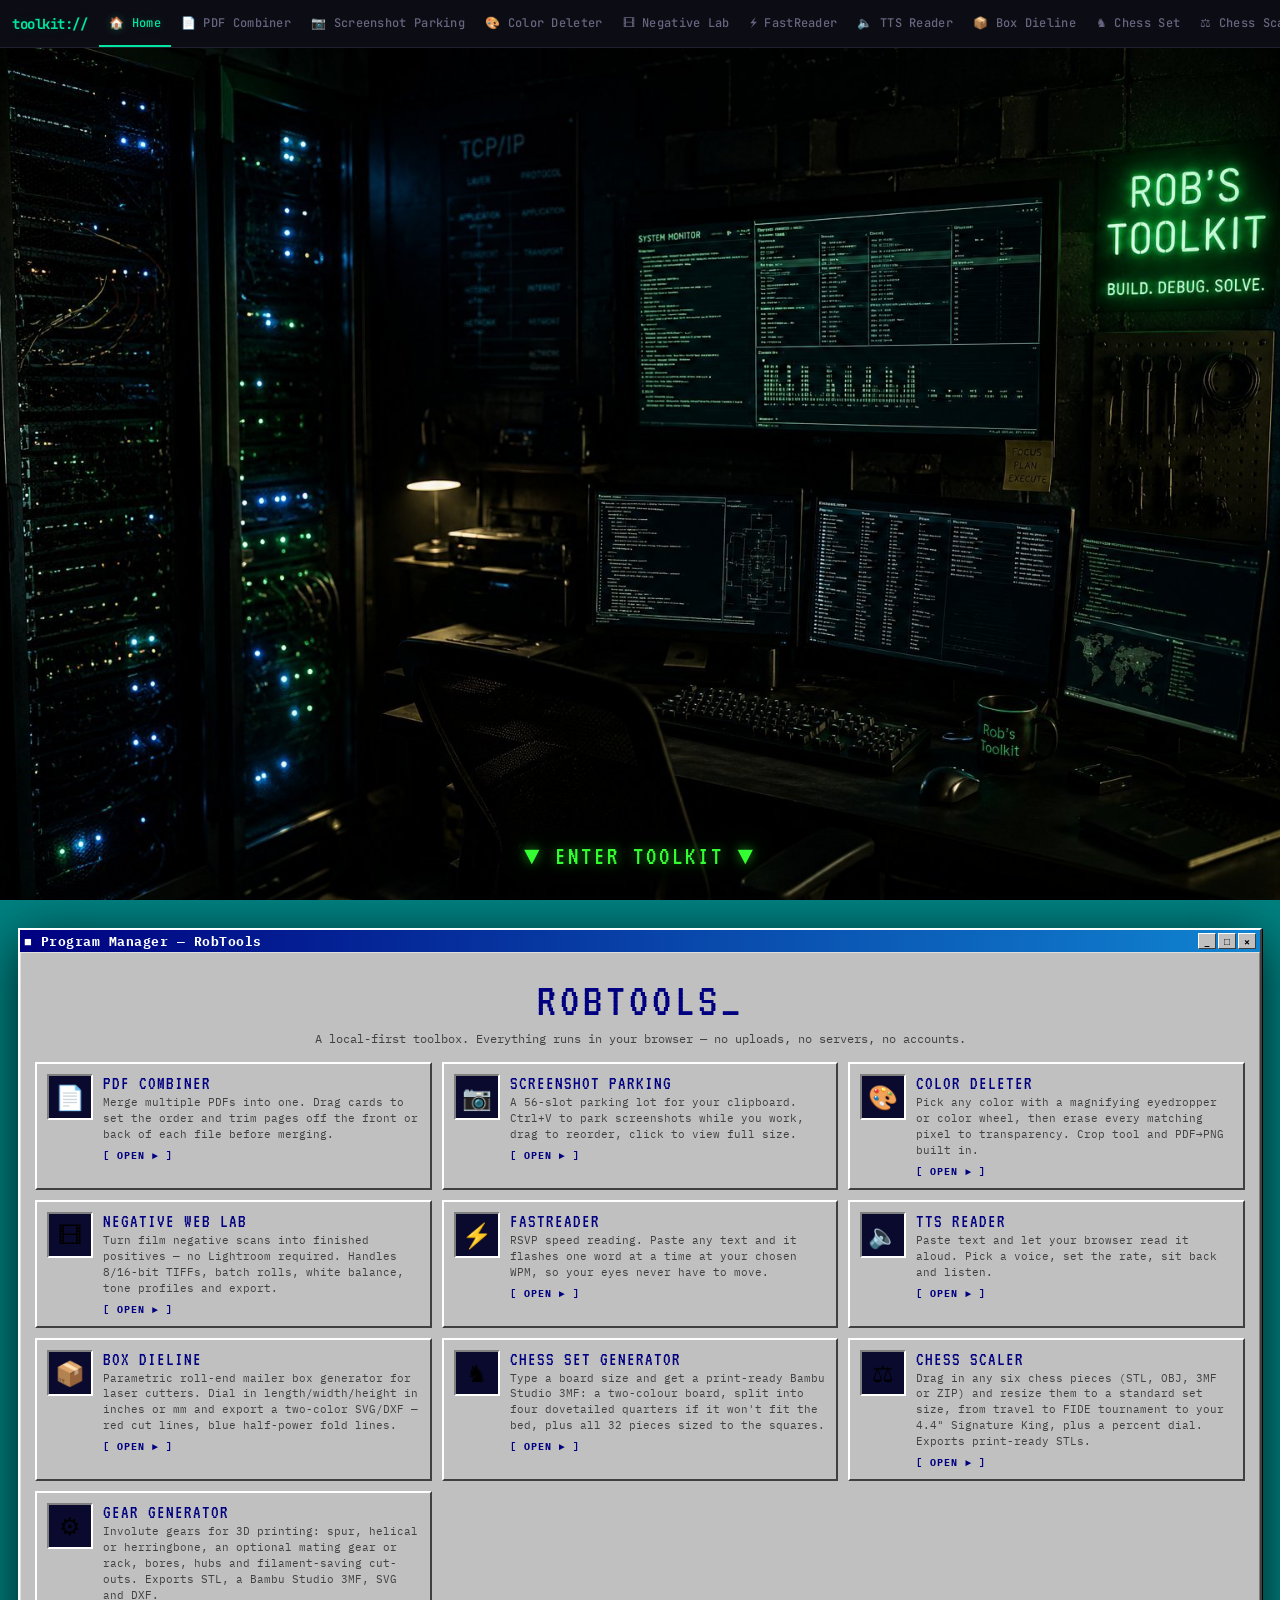
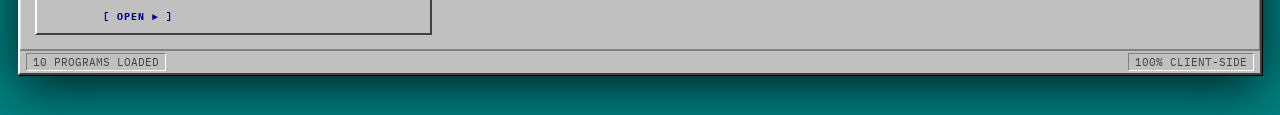
==== commit ae4f78ce: "Add Gear Generator: involute gears for 3D printing New Toolkit tab and home card (now 10 programs). " ====
--- a/index.html
+++ b/index.html
@@ -895,6 +895,98 @@
   #page-scaler .sc-dropveil .sc-dialog-body .ico { font-size:30px; line-height:1; }
   #page-scaler .sc-toast { position:fixed; bottom:28px; left:50%; transform:translateX(-50%) translateY(80px); background:#ffffe1; border:1px solid #000; padding:7px 14px; font-size:11px; color:#000; pointer-events:none; opacity:0; transition:all .3s; box-shadow:2px 2px 0 rgba(0,0,0,.3); z-index:9999; max-width:90vw; }
   #page-scaler .sc-toast.show { opacity:1; transform:translateX(-50%) translateY(0); }
+  /* ═══════════════════════════════════════════════════════════════
+     PAGE 10: GEAR GENERATOR — blueprint
+     ═══════════════════════════════════════════════════════════════ */
+  #page-gears {
+    --bp:#0b1d3a; --bp2:#0e2549; --ink:#e8f1ff; --line:#7fb2ff; --dim:#8fa9cf; --amber:#ffb547; --cyan:#4dd0e1; --red:#ff7a6b;
+    min-height:calc(100vh - 48px); padding:20px 16px 48px; color:var(--ink);
+    font-family:'IBM Plex Mono','JetBrains Mono',ui-monospace,monospace; font-size:12px; line-height:1.5;
+    background:
+      linear-gradient(rgba(127,178,255,.22) 1px, transparent 1px) 0 0 / 100px 100px,
+      linear-gradient(90deg, rgba(127,178,255,.22) 1px, transparent 1px) 0 0 / 100px 100px,
+      linear-gradient(rgba(127,178,255,.08) 1px, transparent 1px) 0 0 / 20px 20px,
+      linear-gradient(90deg, rgba(127,178,255,.08) 1px, transparent 1px) 0 0 / 20px 20px,
+      var(--bp);
+  }
+  #page-gears [hidden] { display:none !important; }
+  #page-gears .gg-app { max-width:1240px; margin:0 auto; }
+  #page-gears .gg-titlebar { display:flex; align-items:center; justify-content:space-between; gap:12px; padding:7px 14px; border:1px solid var(--line); border-bottom:0; background:#102c58; letter-spacing:3px; font-weight:700; font-size:12px; }
+  #page-gears .gg-titlebar .t { white-space:nowrap; overflow:hidden; text-overflow:ellipsis; }
+  #page-gears .gg-titlebar .s { color:var(--amber); letter-spacing:1px; white-space:nowrap; }
+  #page-gears .gg-shell { display:grid; grid-template-columns:380px minmax(0,1fr); border:1px solid var(--line); background:#0b1d3aee; }
+  @media (max-width:900px){ #page-gears .gg-shell { grid-template-columns:minmax(0,1fr); } }
+  #page-gears .gg-panel { padding:16px 16px 20px; border-right:1px dashed #7fb2ff66; min-width:0; }
+  @media (max-width:900px){ #page-gears .gg-panel { border-right:0; border-bottom:1px dashed #7fb2ff66; } }
+  #page-gears h1 { font-family:'Space Grotesk',sans-serif; font-weight:700; font-size:38px; line-height:.95; letter-spacing:1px; color:#fff; }
+  #page-gears h1 span { color:var(--amber); }
+  #page-gears .gg-sub { font-size:10.5px; color:var(--dim); letter-spacing:1px; margin:8px 0 2px; }
+  #page-gears .gg-sec { margin-top:14px; padding-top:12px; border-top:1px solid #7fb2ff33; }
+  #page-gears .gg-h { display:flex; align-items:center; justify-content:space-between; font-size:10px; letter-spacing:2.5px; color:var(--cyan); text-transform:uppercase; margin-bottom:8px; }
+  #page-gears .gg-grid { display:grid; grid-template-columns:1fr 1fr; gap:8px 10px; margin-top:8px; }
+  #page-gears .gg-grid label, #page-gears .gg-f { display:flex; flex-direction:column; gap:3px; font-size:10px; color:var(--dim); letter-spacing:.5px; min-width:0; }
+  #page-gears .gg-grid label.wide { grid-column:1 / -1; }
+  #page-gears input[type=number], #page-gears select {
+    width:100%; min-width:0; font:600 13px 'IBM Plex Mono',monospace; color:#fff; background:#081732; border:1px solid #7fb2ff77; border-radius:4px; padding:6px 8px; outline:none;
+  }
+  #page-gears select { appearance:none; -webkit-appearance:none; padding-right:26px; cursor:pointer;
+    background:#081732 url("data:image/svg+xml,%3Csvg xmlns='http://www.w3.org/2000/svg' width='10' height='6'%3E%3Cpath d='M1 1l4 4 4-4' fill='none' stroke='%237fb2ff' stroke-width='1.6'/%3E%3C/svg%3E") no-repeat right 9px center; }
+  #page-gears input[type=number]:focus, #page-gears select:focus { border-color:var(--amber); box-shadow:0 0 0 2px #ffb54733; }
+  #page-gears input:disabled { opacity:.45; }
+  #page-gears .gg-seg { display:flex; border:1px solid var(--line); border-radius:4px; overflow:hidden; }
+  #page-gears .gg-seg button { flex:1; font:600 10.5px 'IBM Plex Mono',monospace; letter-spacing:1px; color:var(--line); background:transparent; border:0; padding:7px 4px; cursor:pointer; white-space:nowrap; }
+  #page-gears .gg-seg button + button { border-left:1px solid var(--line); }
+  #page-gears .gg-seg button.on { background:var(--line); color:#071226; }
+  #page-gears .gg-seg button:not(.on):hover { background:#7fb2ff22; }
+  #page-gears button:focus-visible, #page-gears input[type=checkbox]:focus-visible { outline:2px dashed var(--amber); outline-offset:2px; }
+  #page-gears .gg-chk { display:flex !important; flex-direction:row !important; align-items:center; gap:6px; font-size:11px !important; color:var(--ink) !important; cursor:pointer; }
+  #page-gears .gg-chk input { accent-color:var(--amber); width:14px; height:14px; }
+  #page-gears .gg-inline { display:flex; gap:8px; align-items:center; }
+  #page-gears .gg-inline input[type=number] { flex:1; }
+  #page-gears #ggG2, #page-gears #ggRack { margin-top:14px; }
+  #page-gears .gg-sub2 { margin-top:10px; font-size:10px; letter-spacing:2px; color:var(--dim); text-transform:uppercase; }
+  #page-gears .gg-colour { display:flex; align-items:center; gap:8px; }
+  #page-gears .gg-colour input { width:34px; height:28px; padding:0; border:1px solid #7fb2ff77; border-radius:4px; background:none; cursor:pointer; }
+
+  #page-gears .gg-msg { margin-top:10px; padding:8px 10px; border-radius:4px; font-size:11px; line-height:1.5; }
+  #page-gears .gg-msg.err { border:1px solid var(--red); background:#3a1414aa; color:#ffd9d3; }
+  #page-gears .gg-msg.warn { border:1px solid #ffb54788; background:#3a2a0aaa; color:#ffe7bf; }
+  #page-gears .gg-dl { display:grid; grid-template-columns:1fr 1fr; gap:8px; margin-top:14px; }
+  #page-gears .gg-btn { font:700 13px 'Space Grotesk',sans-serif; letter-spacing:1.5px; padding:11px 8px; border-radius:4px; cursor:pointer; border:1px solid var(--amber); color:var(--amber); background:transparent; }
+  #page-gears .gg-btn small { display:block; font:500 9.5px 'IBM Plex Mono',monospace; letter-spacing:.5px; opacity:.8; margin-top:2px; }
+  #page-gears .gg-btn.main { background:var(--amber); color:#1a1205; }
+  #page-gears .gg-btn:hover:not(:disabled) { box-shadow:0 0 14px #ffb54766; }
+  #page-gears .gg-btn:disabled { border-color:#5b6b85; color:#5b6b85; background:transparent; cursor:not-allowed; box-shadow:none; }
+
+  #page-gears .gg-stage { display:flex; flex-direction:column; min-width:0; }
+  #page-gears .gg-view { position:relative; flex:1; min-height:500px; overflow:hidden; background:radial-gradient(circle at 50% 45%, #12305f 0%, #0b1d3a 70%); }
+  @media (max-width:900px){ #page-gears .gg-view { min-height:340px; } }
+  #page-gears .gg-view canvas { display:block; width:100%; height:100%; touch-action:none; }
+  #page-gears .gg-vtools { position:absolute; top:10px; right:10px; left:10px; display:flex; justify-content:space-between; gap:8px; pointer-events:none; }
+  #page-gears .gg-vtools > * { pointer-events:auto; }
+  #page-gears .gg-vtools .gg-seg { background:#0b1d3acc; }
+  #page-gears .gg-spin { font:700 11px 'IBM Plex Mono',monospace; letter-spacing:1.5px; padding:7px 12px; border-radius:4px; border:1px solid var(--amber); background:#0b1d3acc; color:var(--amber); cursor:pointer; }
+  #page-gears .gg-spin.on { background:var(--amber); color:#1a1205; }
+  #page-gears .gg-status { position:absolute; left:10px; bottom:10px; max-width:calc(100% - 20px); font-size:10px; letter-spacing:1.5px; color:var(--dim); background:#0b1d3acc; padding:3px 7px; border-radius:4px; pointer-events:none; }
+  #page-gears .gg-status.err { color:var(--red); }
+  #page-gears .gg-specs { border-top:1px dashed #7fb2ff66; padding:12px 14px; overflow-x:auto; }
+  #page-gears .gg-specs table { width:100%; border-collapse:collapse; font-size:11px; }
+  #page-gears .gg-specs th { text-align:right; color:var(--cyan); font-weight:600; font-size:9.5px; letter-spacing:1.5px; padding:3px 8px; border-bottom:1px solid #7fb2ff55; white-space:nowrap; }
+  #page-gears .gg-specs th:first-child, #page-gears .gg-specs td:first-child { text-align:left; color:var(--dim); }
+  #page-gears .gg-specs td { text-align:right; padding:3px 8px; border-bottom:1px solid #7fb2ff1a; white-space:nowrap; font-variant-numeric:tabular-nums; color:#fff; }
+  #page-gears .gg-pair { display:flex; flex-wrap:wrap; gap:6px 18px; margin-top:10px; font-size:11px; color:var(--dim); }
+  #page-gears .gg-pair b { color:var(--amber); font-weight:600; }
+
+  #page-gears .gg-info { display:grid; grid-template-columns:repeat(3, minmax(0,1fr)); gap:14px; margin-top:16px; }
+  @media (max-width:900px){ #page-gears .gg-info { grid-template-columns:minmax(0,1fr); } }
+  #page-gears .gg-card { border:1px solid #7fb2ff66; background:#0b1d3add; padding:14px 16px; font-size:11px; line-height:1.7; color:#cfe0ff; min-width:0; }
+  #page-gears .gg-card h3 { font-family:'Space Grotesk',sans-serif; font-size:16px; letter-spacing:2px; color:var(--amber); margin-bottom:6px; }
+  #page-gears .gg-card ul { padding-left:16px; }
+  #page-gears .gg-card li { margin:3px 0; }
+  #page-gears .gg-card b { color:#fff; font-weight:600; }
+  #page-gears .gg-card p + p { margin-top:8px; }
+  #page-gears .gg-toast { position:fixed; left:50%; bottom:24px; transform:translate(-50%, 80px); opacity:0; transition:all .3s; background:#0e2549; border:1px solid var(--amber); color:#fff; padding:9px 16px; border-radius:4px; font-size:11px; z-index:10; max-width:90vw; }
+  #page-gears .gg-toast.show { transform:translate(-50%, 0); opacity:1; }
 </style>
 </head>
 <body>
@@ -912,6 +1004,7 @@
   <button class="tab-btn" data-page="box">&#128230; Box Dieline</button>
   <button class="tab-btn" data-page="chess">&#9822; Chess Set</button>
   <button class="tab-btn" data-page="scaler">&#9878; Chess Scaler</button>
+  <button class="tab-btn" data-page="gears">&#9881; Gear Generator</button>
 </nav>
 
 <!-- ═══════════════════════════════════ PAGE 1: PDF COMBINER ═══════════════════════════════════ -->
@@ -1004,10 +1097,18 @@
             <span class="hc-open">[ OPEN &#9658; ]</span>
           </div>
         </div>
+        <div class="home-card" data-goto="gears">
+          <div class="hc-icon">&#9881;</div>
+          <div>
+            <div class="hc-name">GEAR GENERATOR</div>
+            <div class="hc-desc">Involute gears for 3D printing: spur, helical or herringbone, an optional mating gear or rack, bores, hubs and filament-saving cut-outs. Exports STL, a Bambu Studio 3MF, SVG and DXF.</div>
+            <span class="hc-open">[ OPEN &#9658; ]</span>
+          </div>
+        </div>
       </div>
     </div>
     <div class="home-status-bar">
-      <span class="home-status-cell">9 PROGRAMS LOADED</span>
+      <span class="home-status-cell">10 PROGRAMS LOADED</span>
       <span class="home-status-cell">100% CLIENT-SIDE</span>
     </div>
   </div><!-- .home-app -->
@@ -1847,6 +1948,108 @@
   <div class="sc-toast" id="scToast"></div>
 </div>
 
+<!-- ═══════════════════════════════════ PAGE 10: GEAR GENERATOR ═══════════════════════════════════ -->
+<div id="page-gears" class="tool-page">
+  <div class="gg-app">
+    <div class="gg-titlebar"><span class="t">&#9881; GEARS.EXE — GEAR GENERATOR</span><span class="s" id="ggTitleInfo"></span></div>
+    <div class="gg-shell">
+      <div class="gg-panel">
+        <h1>GEAR<br><span>GENERATOR</span></h1>
+        <p class="gg-sub">// INVOLUTE GEARS FOR 3D PRINTING &rarr; STL &middot; 3MF &middot; SVG &middot; DXF</p>
+
+        <div class="gg-sec">
+          <div class="gg-h">Teeth</div>
+          <div class="gg-seg" id="ggType" role="group" aria-label="Tooth type">
+            <button type="button" data-v="spur" class="on">SPUR</button><button type="button" data-v="helical">HELICAL</button><button type="button" data-v="herringbone">HERRINGBONE</button>
+          </div>
+          <div class="gg-grid">
+            <label>Size by
+              <select id="ggPitchMode"><option value="module">Module (mm)</option><option value="dp">Diametral pitch</option><option value="cp">Circular pitch (mm)</option></select>
+            </label>
+            <label><span id="ggPitchLabel">Module</span><input id="ggPitch" type="number" min="0.1" step="0.1" value="2"></label>
+            <label>Pressure angle
+              <select id="ggPA"><option value="14.5">14.5&deg;</option><option value="20" selected>20&deg;</option><option value="25">25&deg;</option></select>
+            </label>
+            <label id="ggHelixWrap" hidden>Helix angle &deg;<input id="ggHelix" type="number" min="5" max="45" step="1" value="20"></label>
+            <label>Face width (mm)<input id="ggWidth" type="number" min="1" max="200" step="0.5" value="8"></label>
+            <label>Backlash (mm)<input id="ggBacklash" type="number" min="0" max="1" step="0.05" value="0.2"></label>
+          </div>
+        </div>
+
+        <div class="gg-sec" id="ggG1"></div>
+
+        <div class="gg-sec">
+          <div class="gg-h">Second part</div>
+          <div class="gg-seg" id="ggSecond" role="group" aria-label="Second part">
+            <button type="button" data-v="none" class="on">NONE</button><button type="button" data-v="gear">MATING GEAR</button><button type="button" data-v="rack">RACK</button>
+          </div>
+          <div id="ggG2" hidden></div>
+          <div id="ggRack" hidden>
+            <div class="gg-grid">
+              <label>Rack teeth<input id="ggRackTeeth" type="number" min="2" max="200" step="1" value="12"></label>
+              <label>Back height (mm)<input id="ggRackBack" type="number" min="1" max="100" step="0.5" value="6"></label>
+              <label>Mounting holes<input id="ggRackHoles" type="number" min="0" max="20" step="1" value="2"></label>
+              <label>Hole &Oslash; (mm)<input id="ggRackHoleD" type="number" min="1" max="20" step="0.1" value="3.2"></label>
+            </div>
+          </div>
+        </div>
+
+        <div class="gg-sec">
+          <div class="gg-h">Print</div>
+          <div class="gg-grid">
+            <label class="wide">Printer (for the 3MF)<select id="ggPrinter"></select></label>
+            <label>Filament
+              <span class="gg-colour"><input type="color" id="ggColour" value="#ff8a3d"><span id="ggColourHex">#FF8A3D</span></span>
+            </label>
+          </div>
+        </div>
+
+        <div id="ggMsgs" aria-live="polite"></div>
+        <div class="gg-dl">
+          <button type="button" class="gg-btn main" id="ggSTL" disabled>&#11015; STL<small id="ggSTLsub">for any slicer</small></button>
+          <button type="button" class="gg-btn main" id="gg3MF" disabled>&#11015; 3MF<small>Bambu Studio project</small></button>
+          <button type="button" class="gg-btn" id="ggSVG" disabled>&#11015; SVG<small>2D outline, mm</small></button>
+          <button type="button" class="gg-btn" id="ggDXF" disabled>&#11015; DXF<small>laser / CAD</small></button>
+        </div>
+      </div>
+
+      <div class="gg-stage">
+        <div class="gg-view" id="ggView">
+          <div class="gg-vtools">
+            <button type="button" class="gg-spin" id="ggSpin" aria-pressed="false">&#9654; SPIN</button>
+            <div class="gg-seg" id="ggCam" role="group" aria-label="View"><button type="button" data-v="3d" class="on">3D</button><button type="button" data-v="top">TOP</button></div>
+          </div>
+          <div class="gg-status" id="ggStatus">LOADING&hellip;</div>
+        </div>
+        <div class="gg-specs" id="ggSpecs" aria-live="polite"></div>
+      </div>
+    </div>
+
+    <div class="gg-info">
+      <div class="gg-card">
+        <h3>PRINTING GEARS</h3>
+        <ul>
+          <li>Print <b>flat</b>, as exported. Herringbone and helical teeth need no supports.</li>
+          <li>Teeth are mostly walls: <b>3&ndash;4 walls</b> and 0.12&ndash;0.2 mm layers give strong, smooth teeth.</li>
+          <li><b>Backlash</b> thins every tooth so printed gears don't bind. 0.2 mm total suits most FDM printers.</li>
+          <li>Bores print <b>0.15 mm oversize</b> so they slide onto the shaft.</li>
+        </ul>
+      </div>
+      <div class="gg-card">
+        <h3>SIZING</h3>
+        <p><b>Module</b> sets the tooth size: pitch diameter = module &times; teeth. Gears only mesh with the same module and pressure angle. Diametral pitch is the inch version (25.4 &divide; module).</p>
+        <p>Small gears get <b>profile shift</b> automatically so their teeth aren't undercut. The centre distance adjusts to match.</p>
+      </div>
+      <div class="gg-card">
+        <h3>CUT-OUTS</h3>
+        <p>Spokes, round holes or radial slots remove material between the hub and the teeth. That saves <b>filament and print time</b>. A rim is always kept under the teeth.</p>
+        <p>The table shows each part's solid PLA weight and how much the cut-outs save.</p>
+      </div>
+    </div>
+  </div>
+  <div class="gg-toast" id="ggToast"></div>
+</div>
+
 <script>
 // ═══════════════════════════════════════════════════════════════
 // TAB NAVIGATION
@@ -1864,7 +2067,7 @@
     btn.scrollIntoView({ block:'nearest', inline:'nearest' });
     pages.forEach(p => p.classList.toggle('active', p.id === 'page-' + target));
     // Fix body bg for different tools
-    const bgs = { home:'#008080', pdf:'#008080', parking:'#008080', colordel:'#008080', neglab:'#c0c0c0', fastreader:'#008080', tts:'#0a0a0f', box:'#0a0a0f', chess:'#0b0a08', scaler:'#008080' };
+    const bgs = { home:'#008080', pdf:'#008080', parking:'#008080', colordel:'#008080', neglab:'#c0c0c0', fastreader:'#008080', tts:'#0a0a0f', box:'#0a0a0f', chess:'#0b0a08', scaler:'#008080', gears:'#0b1d3a' };
     document.body.style.background = bgs[target] || '#08080c';
   });
 });
@@ -5315,6 +5518,377 @@
 })();
 
 // ═══════════════════════════════════════════════════════════════
+// PAGE 10: GEAR GENERATOR — involute gears for 3D printing
+// Geometry lives in gear-generator/gear.js; STL/3MF helpers in lib/print3d.js.
+// ═══════════════════════════════════════════════════════════════
+(function(){
+  const page = document.getElementById('page-gears');
+  if (!page) return;
+  const $ = id => document.getElementById(id);
+  let started = false;
+  async function start(){
+    if (started) return;
+    started = true;
+    try {
+      const [G, L, THREE] = await Promise.all([import('./gear-generator/gear.js'), import('./lib/print3d.js'), import('three')]);
+      init(G, L, THREE);
+    } catch (e) {
+      console.error('gear generator', e);
+      $('ggStatus').textContent = 'COULD NOT LOAD THE GENERATOR — RELOAD TO TRY AGAIN'; $('ggStatus').classList.add('err');
+    }
+  }
+  // load lazily, the first time the tab is shown
+  new MutationObserver(() => { if (page.classList.contains('active')) start(); }).observe(page, { attributes:true, attributeFilter:['class'] });
+  if (page.classList.contains('active')) start();
+
+  function init(G, L, THREE){
+    const V = pts => pts.map(([x, y]) => new THREE.Vector2(x, y));
+    const triangulate = (c, holes) => THREE.ShapeUtils.triangulateShape(V(c), holes.map(V));
+    const fmt = (v, d = 2) => (Math.round(v * 10 ** d) / 10 ** d).toFixed(d);
+    let timer = 0;
+    const schedule = () => { clearTimeout(timer); timer = setTimeout(update, 120); };
+
+    // ── one panel per gear (gear 1 always, gear 2 when "mating gear" is on) ──
+    function gearPanel(el, title, d){
+      el.innerHTML = `
+        <div class="gg-h">${title}</div>
+        <div class="gg-grid">
+          <label>Teeth<input data-k="teeth" type="number" min="6" max="300" step="1" value="${d.teeth}"></label>
+          <label>Profile shift
+            <span class="gg-inline"><input data-k="shift" type="number" min="-0.6" max="1.2" step="0.05" value="0" disabled aria-label="${title} profile shift">
+            <label class="gg-chk"><input data-k="autoShift" type="checkbox" checked>auto</label></span>
+          </label>
+          <label>Bore
+            <select data-k="boreType"><option value="none">None (solid)</option><option value="round" selected>Round</option><option value="d">D-shaft</option><option value="hex">Hex</option><option value="key">Keyway</option></select>
+          </label>
+          <label data-bore="round d key">Bore &Oslash; (mm)<input data-k="boreD" type="number" min="0.5" step="0.1" value="${d.bore}"></label>
+          <label data-bore="d">Flat to far side (mm)<input data-k="boreFlat" type="number" min="0.5" step="0.1" value="${+(d.bore * 0.9).toFixed(1)}"></label>
+          <label data-bore="hex">Across flats (mm)<input data-k="boreAF" type="number" min="1" step="0.1" value="7"></label>
+          <label data-bore="key">Key width (mm)<input data-k="keyW" type="number" min="0.5" step="0.1" value="2"></label>
+          <label data-bore="key">Key depth (mm)<input data-k="keyD" type="number" min="0.2" step="0.1" value="1"></label>
+          <label class="gg-chk wide"><input data-k="hubOn" type="checkbox">Hub on one side</label>
+          <label data-hub>Hub &Oslash; (mm)<input data-k="hubD" type="number" min="2" step="0.5" value="${d.hubD}"></label>
+          <label data-hub>Hub height (mm)<input data-k="hubH" type="number" min="0.5" step="0.5" value="6"></label>
+        </div>
+        <div class="gg-sub2">Cut-outs &middot; save filament</div>
+        <div class="gg-seg" data-k="cutStyle" role="group" aria-label="${title} cut-outs" style="margin-top:6px">
+          <button type="button" data-v="none">NONE</button><button type="button" data-v="spokes" class="on">SPOKES</button><button type="button" data-v="holes">HOLES</button><button type="button" data-v="slots">SLOTS</button>
+        </div>
+        <div class="gg-grid" data-cut>
+          <label>Count<input data-k="cutCount" type="number" min="2" max="24" step="1" value="${d.cutCount}"></label>
+          <label><span data-k="cutSizeLabel">Spoke width (mm)</span><input data-k="cutSize" type="number" min="0.5" step="0.5" value="${d.cutSize}"></label>
+        </div>`;
+      const q = k => el.querySelector(`[data-k="${k}"]`);
+      const style = () => el.querySelector('[data-k=cutStyle] .on').dataset.v;
+      const sync = () => {
+        q('shift').disabled = q('autoShift').checked;
+        const bt = q('boreType').value;
+        el.querySelectorAll('[data-bore]').forEach(n => { n.hidden = !n.dataset.bore.split(' ').includes(bt); });
+        el.querySelectorAll('[data-hub]').forEach(n => { n.hidden = !q('hubOn').checked; });
+        el.querySelector('[data-cut]').hidden = style() === 'none';
+        q('cutSizeLabel').textContent = { spokes: 'Spoke width (mm)', holes: 'Hole Ø (mm)', slots: 'Slot width (mm)' }[style()] || '';
+      };
+      el.addEventListener('click', e => {
+        const b = e.target.closest('[data-k=cutStyle] button');
+        if (!b || b.classList.contains('on')) return;
+        el.querySelectorAll('[data-k=cutStyle] button').forEach(x => x.classList.toggle('on', x === b));
+        const size = { spokes: d.cutSize, holes: d.cutSize * 2, slots: 3 }[b.dataset.v];
+        if (size) q('cutSize').value = size;
+        sync(); schedule();
+      });
+      el.addEventListener('input', () => { sync(); schedule(); });
+      el.addEventListener('change', () => { sync(); schedule(); });
+      sync();
+      const n = k => parseFloat(q(k).value);
+      return {
+        read: () => ({
+          teeth: Math.round(n('teeth')), autoShift: q('autoShift').checked, shift: n('shift') || 0,
+          bore: { type: q('boreType').value, d: n('boreD'), flat: n('boreFlat'), af: n('boreAF'), keyW: n('keyW'), keyD: n('keyD') },
+          hub: { on: q('hubOn').checked, d: n('hubD'), h: n('hubH') },
+          cut: { style: style(), count: Math.round(n('cutCount')), size: n('cutSize') },
+        }),
+        showShift: x => { if (q('autoShift').checked) q('shift').value = (+x).toFixed(3); },
+      };
+    }
+    const g1 = gearPanel($('ggG1'), 'Gear 1', { teeth: 20, bore: 5, hubD: 14, cutCount: 5, cutSize: 3 });
+    const g2 = gearPanel($('ggG2'), 'Gear 2', { teeth: 40, bore: 8, hubD: 20, cutCount: 6, cutSize: 4 });
+
+    // ── shared controls ──
+    for (const [key, p] of Object.entries(G.PRINTERS)) {
+      const o = document.createElement('option'); o.value = key; o.textContent = `${p.label} — ${p.bed[0]} × ${p.bed[1]} mm`; $('ggPrinter').append(o);
+    }
+    $('ggPrinter').value = 'p1s';
+    let pitchMode = 'module';
+    const toModule = (mode, v) => (mode === 'dp' ? 25.4 / v : mode === 'cp' ? v / Math.PI : v);
+    const fromModule = (mode, m) => (mode === 'dp' ? 25.4 / m : mode === 'cp' ? m * Math.PI : m);
+    $('ggPitchMode').addEventListener('change', () => {
+      const m = toModule(pitchMode, parseFloat($('ggPitch').value));
+      pitchMode = $('ggPitchMode').value;
+      if (isFinite(m) && m > 0) $('ggPitch').value = +fromModule(pitchMode, m).toFixed(3);
+      $('ggPitchLabel').textContent = { module: 'Module', dp: 'Diametral pitch', cp: 'Circular pitch (mm)' }[pitchMode];
+      $('ggPitch').step = pitchMode === 'dp' ? '1' : '0.1';
+      schedule();
+    });
+    const seg = (id, after) => $(id).addEventListener('click', e => {
+      const b = e.target.closest('button'); if (!b || b.classList.contains('on')) return;
+      $(id).querySelectorAll('button').forEach(x => x.classList.toggle('on', x === b));
+      after(b.dataset.v);
+    });
+    seg('ggType', schedule);
+    seg('ggSecond', schedule);
+    for (const id of ['ggPitch', 'ggPA', 'ggHelix', 'ggWidth', 'ggBacklash', 'ggRackTeeth', 'ggRackBack', 'ggRackHoles', 'ggRackHoleD', 'ggPrinter'])
+      $(id).addEventListener($(id).tagName === 'SELECT' ? 'change' : 'input', schedule);
+    $('ggColour').addEventListener('input', () => { $('ggColourHex').textContent = $('ggColour').value.toUpperCase(); if (viewer && model) viewer.colours(); });
+
+    function readParams(){
+      const n = id => parseFloat($(id).value);
+      return {
+        type: $('ggType').querySelector('.on').dataset.v,
+        module: toModule(pitchMode, n('ggPitch')), pressureAngle: n('ggPA'), helixAngle: n('ggHelix'),
+        faceWidth: n('ggWidth'), backlash: n('ggBacklash'),
+        g1: g1.read(), second: $('ggSecond').querySelector('.on').dataset.v, g2: g2.read(),
+        rack: { teeth: Math.round(n('ggRackTeeth')), back: n('ggRackBack'), holes: { count: Math.round(n('ggRackHoles')) || 0, d: n('ggRackHoleD') } },
+      };
+    }
+    function validate(p){
+      const e = [];
+      if (!(p.module >= 0.2 && p.module <= 20)) e.push('Tooth size must be module 0.2–20 mm (diametral pitch 1.3–127).');
+      if (!(p.faceWidth >= 1 && p.faceWidth <= 200)) e.push('Face width must be 1–200 mm.');
+      if (!(p.backlash >= 0 && p.backlash <= 1)) e.push('Backlash must be 0–1 mm.');
+      if (p.type !== 'spur' && !(p.helixAngle >= 5 && p.helixAngle <= 45)) e.push('Helix angle must be 5–45°.');
+      for (const [name, g] of [['Gear 1', p.g1], ...(p.second === 'gear' ? [['Gear 2', p.g2]] : [])]) {
+        if (!(g.teeth >= 6 && g.teeth <= 300)) e.push(`${name}: teeth must be 6–300.`);
+        if (!g.autoShift && !(g.shift >= -0.6 && g.shift <= 1.2)) e.push(`${name}: profile shift must be between −0.6 and 1.2.`);
+        const b = g.bore, need = { round: [b.d], d: [b.d, b.flat], hex: [b.af], key: [b.d, b.keyW, b.keyD] }[b.type] || [];
+        if (need.some(v => !(v > 0))) e.push(`${name}: fill in the bore size.`);
+        if (b.type === 'd' && b.flat >= b.d) e.push(`${name}: the D-flat must be smaller than the bore diameter.`);
+        if (g.hub.on && !(g.hub.d > 0 && g.hub.h > 0)) e.push(`${name}: fill in the hub size.`);
+        if (g.cut.style !== 'none' && !(g.cut.count >= 2 && g.cut.count <= 24 && g.cut.size > 0)) e.push(`${name}: cut-outs need a count of 2–24 and a size.`);
+      }
+      if (p.second === 'rack' && !(p.rack.teeth >= 2 && p.rack.teeth <= 200 && p.rack.back >= 1)) e.push('Rack: 2–200 teeth and a back at least 1 mm tall.');
+      if (p.second === 'rack' && p.rack.holes.count > 0 && !(p.rack.holes.d > 0)) e.push('Rack: fill in the hole diameter.');
+      return e;
+    }
+
+    // ── model + readouts ──
+    let model = null, params = null, plan = null;
+    function update(){
+      params = readParams();
+      $('ggHelixWrap').hidden = params.type === 'spur';
+      $('ggG2').hidden = params.second !== 'gear';
+      $('ggRack').hidden = params.second !== 'rack';
+      const errs = validate(params);
+      if (errs.length) { model = null; plan = null; showMsgs(errs, []); renderSpecs(); setButtons(); return; }
+      model = G.makeModel(params, triangulate);
+      if (params.g1.autoShift) g1.showShift(model.parts[0].b.x);
+      if (params.second === 'gear' && params.g2.autoShift && model.parts[1]) g2.showShift(model.parts[1].b.x);
+      plan = model.errors.length ? null : G.makePrintPlan(model, $('ggPrinter').value);
+      showMsgs(model.errors, [...model.warnings, ...(plan ? plan.errors.map(x => '3MF: ' + x) : [])]);
+      renderSpecs(); setButtons();
+      $('ggTitleInfo').textContent = `MODULE ${+params.module.toFixed(3)} · ${params.pressureAngle}° · ${params.type.toUpperCase()}`;
+      if (viewer) viewer.update(model, params);
+    }
+    function showMsgs(errs, warns){
+      $('ggMsgs').innerHTML = errs.map(x => `<div class="gg-msg err">${x}</div>`).join('') + warns.map(x => `<div class="gg-msg warn">${x}</div>`).join('');
+    }
+    function renderSpecs(){
+      if (!model) { $('ggSpecs').innerHTML = ''; return; }
+      const parts = model.parts, rows = [];
+      const row = (label, f) => {                                          // skip rows that are empty for every part
+        const vals = parts.map(f);
+        if (vals.every(v => v == null)) return;
+        rows.push(`<tr><td>${label}</td>${vals.map(v => `<td>${v ?? '—'}</td>`).join('')}</tr>`);
+      };
+      row('Teeth', p => (p.kind === 'gear' ? p.b.z : params.rack.teeth));
+      row('Pitch Ø', p => (p.kind === 'gear' ? fmt(2 * p.b.r) + ' mm' : null));
+      row('Outside Ø', p => (p.kind === 'gear' ? fmt(2 * p.b.ra) + ' mm' : null));
+      row('Root Ø', p => (p.kind === 'gear' ? fmt(2 * p.b.rf) + ' mm' : null));
+      row('Profile shift', p => (p.kind === 'gear' ? fmt(p.b.x, 3) : null));
+      row('Length', p => (p.kind === 'rack' ? fmt(p.length) + ' mm' : null));
+      row('Height', p => fmt(p.height, 1) + ' mm');
+      row('Solid PLA weight', p => (p.volume ? fmt(p.volume * 1.24 / 1000, 1) + ' g' : null));
+      row('Cut-outs save', p => (p.kind === 'gear' && p.cutSaving > 0.005 ? Math.round(p.cutSaving * 100) + '%' : null));
+      const info = model.info, b1 = parts[0].b, pair = [`Circular pitch <b>${fmt(Math.PI * b1.mt)} mm</b>`];
+      if (info.ratio) pair.push(`Ratio <b>${fmt(info.ratio, 3)} : 1</b>`, `Centre distance <b>${fmt(info.centre, 3)} mm</b>`);
+      if (info.travel) pair.push(`Rack travel per turn <b>${fmt(info.travel)} mm</b>`);
+      if (info.contact) pair.push(`Contact ratio <b>${fmt(info.contact)}</b>`);
+      if (info.overlap) pair.push(`Overlap ratio <b>${fmt(info.overlap)}</b>`);
+      $('ggSpecs').innerHTML = `<table><thead><tr><th></th>${parts.map(p => `<th scope="col">${p.name.toUpperCase()}</th>`).join('')}</tr></thead><tbody>${rows.join('')}</tbody></table>` +
+        `<div class="gg-pair">${pair.map(x => `<span>${x}</span>`).join('')}</div>`;
+    }
+    function setButtons(){
+      const ok = !!model && !model.errors.length;
+      for (const id of ['ggSTL', 'ggSVG', 'ggDXF']) $(id).disabled = !ok;
+      $('gg3MF').disabled = !ok || !plan || !!plan.errors.length || !plan.plates.length;
+      $('ggSTLsub').textContent = ok && model.parts.length > 1 ? `${model.parts.length} parts, zipped` : 'for any slicer';
+    }
+
+    // ── downloads ──
+    const mm = v => String(+v.toFixed(3));
+    function slug(){
+      const p = params, a = model.parts;
+      let s = `gear-m${mm(p.module)}-${a[0].b.z}T`;
+      if (p.second === 'gear') s += `+${a[1].b.z}T`;
+      if (p.second === 'rack') s += `+rack${p.rack.teeth}`;
+      return s + (p.type === 'spur' ? '' : '-' + p.type);
+    }
+    const partFile = p => (p.kind === 'rack' ? `rack_${params.rack.teeth}T` : `${p.name.toLowerCase().replace(/\s+/g, '-')}_${p.b.z}T`);
+    function save(blob, name){
+      const a = document.createElement('a');
+      a.href = URL.createObjectURL(blob); a.download = name;
+      document.body.append(a); a.click(); a.remove();
+      setTimeout(() => URL.revokeObjectURL(a.href), 60000);
+      toast(`Saved ${name}`);
+    }
+    async function guarded(fn){ try { await fn(); } catch (e) { console.error(e); toast('Export failed: ' + e.message); } }
+    $('ggSTL').addEventListener('click', () => guarded(async () => {
+      const parts = model.parts.filter(p => p.mesh);
+      if (parts.length === 1) save(new Blob([L.stlBinary(parts[0].mesh, 'Gear Generator')], { type: 'model/stl' }), slug() + '.stl');
+      else save(new Blob(await L.makeZip(parts.map(p => ({ name: partFile(p) + '.stl', data: L.stlBinary(p.mesh, 'Gear Generator') }))), { type: 'application/zip' }), slug() + '.zip');
+    }));
+    $('gg3MF').addEventListener('click', () => guarded(async () => {
+      const parts = await L.build3MF(plan, [$('ggColour').value], 'Gears ' + slug());
+      save(new Blob(parts, { type: 'model/3mf' }), slug() + '_' + $('ggPrinter').value + '.3mf');
+    }));
+    $('ggSVG').addEventListener('click', () => guarded(() => save(new Blob([G.toSVG(model)], { type: 'image/svg+xml' }), slug() + '.svg')));
+    $('ggDXF').addEventListener('click', () => guarded(() => save(new Blob([G.toDXF(model)], { type: 'application/dxf' }), slug() + '.dxf')));
+    let toastTimer = 0;
+    function toast(msg){ const t = $('ggToast'); t.textContent = msg; t.classList.add('show'); clearTimeout(toastTimer); toastTimer = setTimeout(() => t.classList.remove('show'), 3500); }
+
+    // ── 3D preview ──
+    let viewer = null;
+    (async () => {
+      const { OrbitControls } = await import('three/addons/controls/OrbitControls.js');
+      const { RoomEnvironment } = await import('three/addons/environments/RoomEnvironment.js');
+      const { toCreasedNormals } = await import('three/addons/utils/BufferGeometryUtils.js');
+      viewer = makeViewer(OrbitControls, RoomEnvironment, toCreasedNormals);
+      if (model) viewer.update(model, params);
+    })().catch(e => { console.error(e); $('ggStatus').textContent = '3D PREVIEW UNAVAILABLE — DOWNLOADS STILL WORK'; $('ggStatus').classList.add('err'); });
+
+    function makeViewer(OrbitControls, RoomEnvironment, toCreasedNormals){
+      const vp = $('ggView');
+      const renderer = new THREE.WebGLRenderer({ antialias: true, alpha: true });
+      renderer.setPixelRatio(Math.min(devicePixelRatio || 1, 2));
+      renderer.toneMapping = THREE.ACESFilmicToneMapping;
+      vp.prepend(renderer.domElement);
+      const scene = new THREE.Scene();
+      scene.environment = new THREE.PMREMGenerator(renderer).fromScene(new RoomEnvironment(), 0.04).texture;
+      const camera = new THREE.PerspectiveCamera(32, 1, 1, 10000);
+      const controls = new OrbitControls(camera, renderer.domElement);
+      controls.enableDamping = true; controls.dampingFactor = 0.1;
+      const key = new THREE.DirectionalLight(0xffffff, 1.5);
+      key.position.set(-1, 2, 1.5);
+      scene.add(key, new THREE.HemisphereLight(0xdfe9ff, 0x0b1d3a, 0.7));
+      const world = new THREE.Group(); world.rotation.x = -Math.PI / 2; scene.add(world);    // Z-up → Y-up
+      let grid = null;
+      const mats = [0, 1].map(() => new THREE.MeshPhysicalMaterial({ roughness: 0.5, clearcoat: 0.25, clearcoatRoughness: 0.4 }));
+      let groups = [], extent = 100, userMoved = false, camMode = '3d', dirty = true, lastKey = '';
+      let spinning = false, phase = 0, tau = 0, cur = null;
+      controls.addEventListener('start', () => { userMoved = true; });
+
+      function colours(){
+        const c = $('ggColour').value;
+        mats[0].color.set(c); mats[1].color.set(c).offsetHSL(0, -0.08, -0.14);
+        dirty = true;
+      }
+      function frame(){
+        const fovV = camera.fov * Math.PI / 180, fovH = 2 * Math.atan(Math.tan(fovV / 2) * camera.aspect);
+        const dist = (extent * 0.7) / Math.sin(Math.min(fovV, fovH) / 2);
+        controls.target.set(0, 0, 0);
+        const dir = camMode === 'top' ? new THREE.Vector3(0, 1, 0.0001) : new THREE.Vector3(0.25, 0.85, 0.75);
+        camera.position.copy(dir.normalize().multiplyScalar(dist));
+        camera.near = dist / 100; camera.far = dist * 20; camera.updateProjectionMatrix();
+        controls.update(); dirty = true;
+      }
+      function pose(){
+        for (const g of groups) {
+          const pt = g.userData.part, pl = pt.place;
+          if (pt.kind === 'rack') { g.rotation.z = pl.rot; g.position.set(pl.x + phase * pt.linear, pl.y, 0); }
+          else { g.rotation.z = pl.rot + phase * pt.ratio; g.position.set(pl.x, pl.y, 0); }
+        }
+        dirty = true;
+      }
+      function update(m, p){
+        cur = { m, p };
+        colours();
+        const k = JSON.stringify(p);
+        if (k === lastKey) return;
+        lastKey = k;
+        for (const g of groups) { g.children.forEach(c => c.geometry.dispose()); world.remove(g); }
+        groups = m.parts.filter(pt => pt.mesh).map((pt, i) => {
+          const geo = new THREE.BufferGeometry();
+          geo.setAttribute('position', new THREE.BufferAttribute(Float32Array.from(pt.mesh.pos), 3));
+          geo.setIndex(new THREE.BufferAttribute(Uint32Array.from(pt.mesh.tri), 1));
+          const mesh = new THREE.Mesh(toCreasedNormals(geo, Math.PI / 5), mats[i ? 1 : 0]);
+          geo.dispose();
+          const g = new THREE.Group(); g.add(mesh); g.userData.part = pt; world.add(g);
+          return g;
+        });
+        phase = 0; tau = 0; pose();
+        // centre the assembly and size the grid under it
+        let x0 = Infinity, y0 = Infinity, x1 = -Infinity, y1 = -Infinity;
+        for (const g of groups) {
+          const pt = g.userData.part, c = Math.cos(pt.place.rot), s = Math.sin(pt.place.rot);
+          for (const [x, y] of pt.outline) {
+            const X = pt.place.x + x * c - y * s, Y = pt.place.y + x * s + y * c;
+            x0 = Math.min(x0, X); x1 = Math.max(x1, X); y0 = Math.min(y0, Y); y1 = Math.max(y1, Y);
+          }
+        }
+        world.position.set(-(x0 + x1) / 2, 0, (y0 + y1) / 2);
+        const newExtent = Math.max(x1 - x0, y1 - y0, 20);
+        if (grid) { scene.remove(grid); grid.geometry.dispose(); grid.material.dispose(); }
+        const size = Math.ceil(newExtent * 1.6 / 10) * 10;
+        grid = new THREE.GridHelper(size, size / 10, 0x7fb2ff, 0x2a4c80);
+        grid.material.transparent = true; grid.material.opacity = 0.4; grid.position.y = -0.05;
+        scene.add(grid);
+        if (!userMoved || Math.abs(newExtent - extent) / extent > 0.2) { extent = newExtent; userMoved = false; frame(); }
+        dirty = true;
+      }
+      function advance(dt){
+        const pts = cur.m.parts, r1 = pts[0].b.r, w = 30 / r1;              // 30 mm/s on the pitch circle
+        const rack = pts.find(x => x.kind === 'rack');
+        if (rack) {                                                         // rack slides back and forth
+          const A = Math.max(0.15, (rack.length / 2 - 1.5 * rack.rack.pitch) / r1);
+          tau += dt * w / A; phase = A * Math.sin(tau);
+        } else phase += dt * w;
+        pose();
+      }
+      $('ggSpin').addEventListener('click', () => {
+        spinning = !spinning;
+        $('ggSpin').classList.toggle('on', spinning);
+        $('ggSpin').setAttribute('aria-pressed', String(spinning));
+        $('ggSpin').innerHTML = spinning ? '&#10074;&#10074; PAUSE' : '&#9654; SPIN';
+      });
+      $('ggCam').addEventListener('click', e => {
+        const b = e.target.closest('button'); if (!b) return;
+        $('ggCam').querySelectorAll('button').forEach(x => x.classList.toggle('on', x === b));
+        camMode = b.dataset.v; userMoved = false; frame();
+      });
+      function resize(){
+        const w = vp.clientWidth || 800, h = vp.clientHeight || 500;
+        renderer.setSize(w, h, false); camera.aspect = w / h; camera.updateProjectionMatrix();
+        if (!userMoved) frame();
+        dirty = true;
+      }
+      new ResizeObserver(resize).observe(vp); resize();
+      $('ggStatus').textContent = 'DRAG TO ORBIT · SCROLL TO ZOOM';
+      let last = performance.now();
+      // Draw only while this tab is open, and only when something moves or changes.
+      (function loop(now){
+        requestAnimationFrame(loop);
+        const dt = Math.min(0.05, ((now || performance.now()) - last) / 1000); last = now || performance.now();
+        if (!page.classList.contains('active')) { dirty = true; return; }
+        if (spinning && cur) advance(dt);
+        if (controls.update() || dirty) { dirty = false; renderer.render(scene, camera); }
+      })();
+      return { update, colours };
+    }
+
+    update();
+  }
+})();
+
+// ═══════════════════════════════════════════════════════════════
 // Open a tab from the URL hash, e.g. /#chess
 // ═══════════════════════════════════════════════════════════════
 (function(){
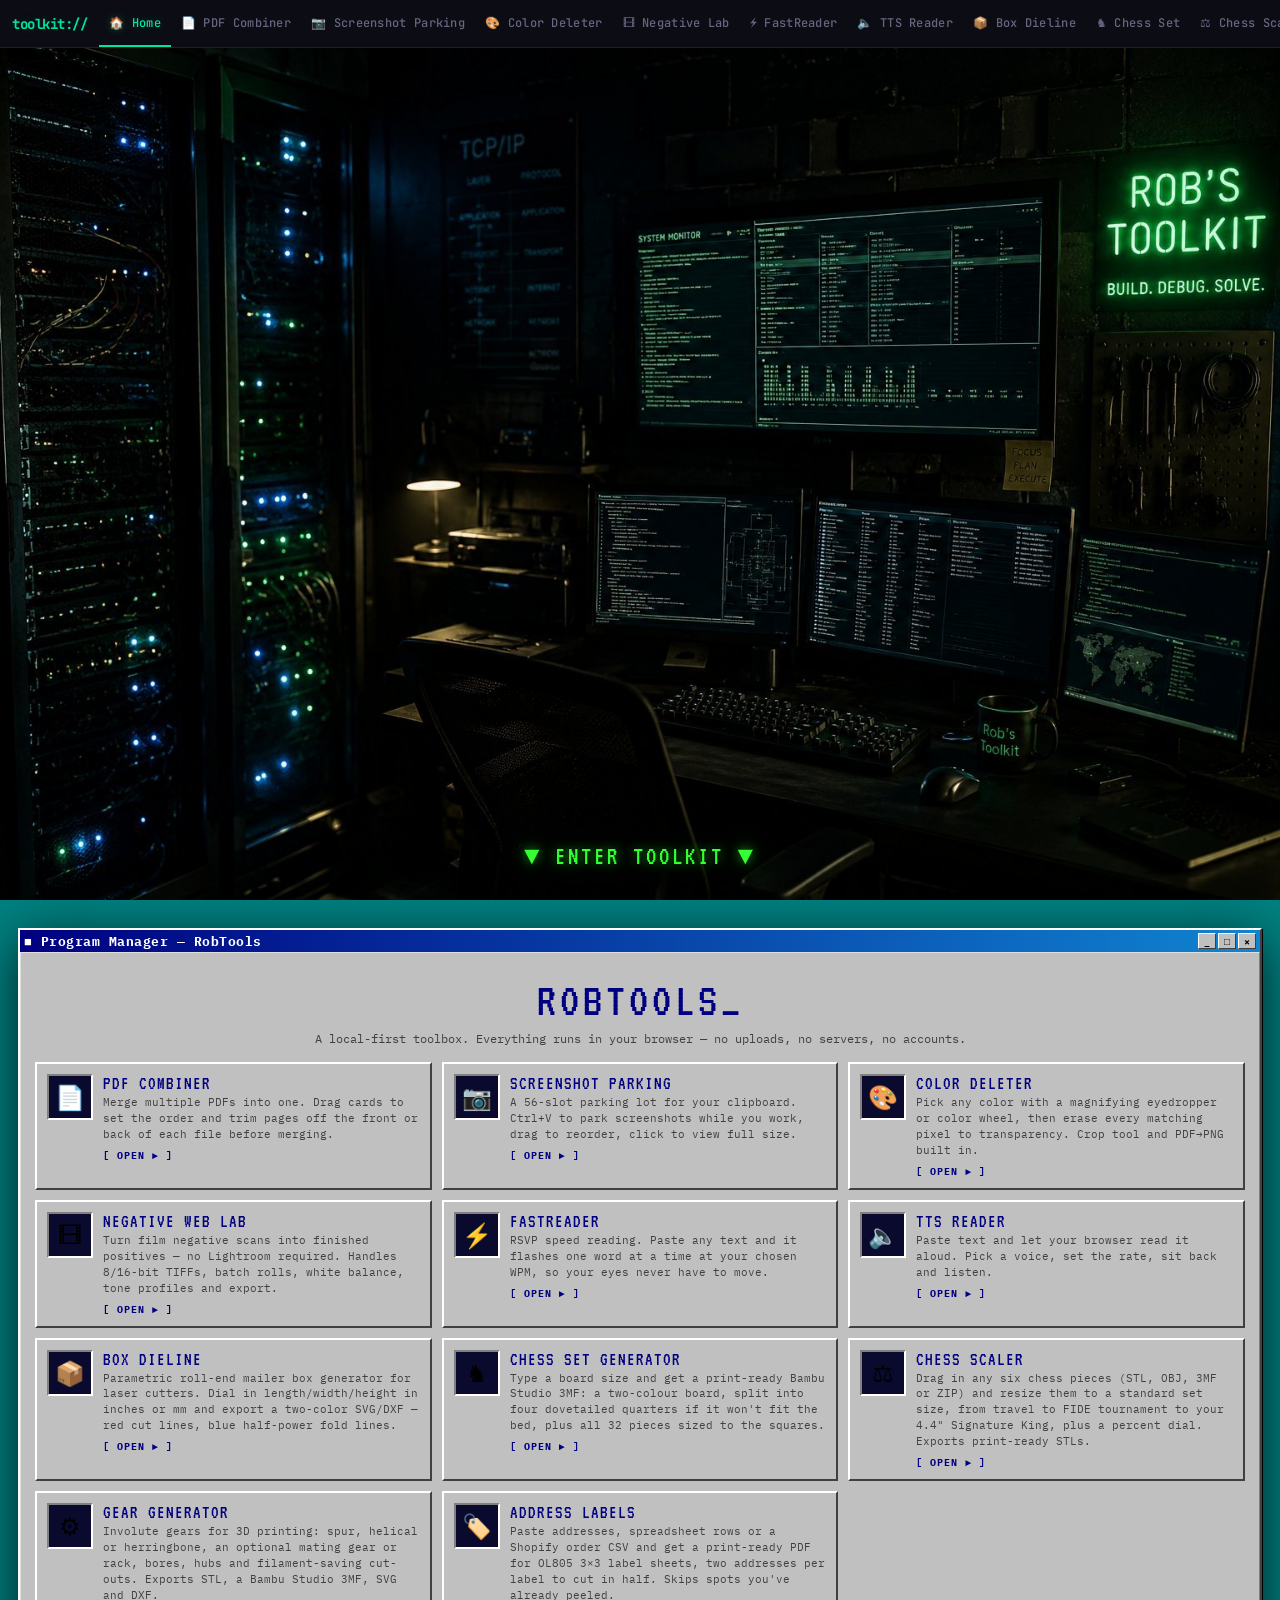
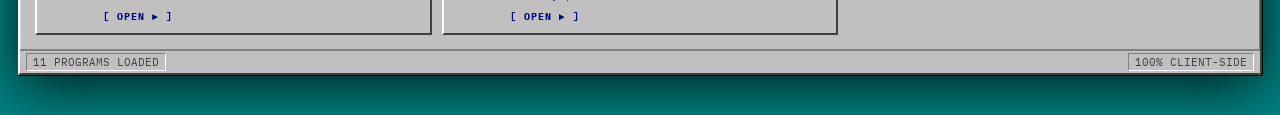
==== commit e7c90f50: "Add OL805 address label tool New standalone page at /address-labels/: paste addresses (blocks, one-l" ====
--- a/index.html
+++ b/index.html
@@ -111,6 +111,8 @@
   #page-home .home-grid { display:grid; grid-template-columns:repeat(2,1fr); gap:10px; }
   #page-home .home-card { background:#c0c0c0; border-top:2px solid #fff; border-left:2px solid #fff; border-right:2px solid #404040; border-bottom:2px solid #404040; padding:10px; cursor:pointer; display:flex; gap:10px; align-items:flex-start; }
   #page-home .home-card:hover { background:#d4d4d4; }
+  #page-home a.home-card { text-decoration:none; color:inherit; }
+  .toolkit-nav a.tab-btn { text-decoration:none; }
   #page-home .home-card:active { border-top:2px solid #404040; border-left:2px solid #404040; border-right:2px solid #fff; border-bottom:2px solid #fff; }
   #page-home .home-card .hc-icon { width:46px; height:46px; flex-shrink:0; background:#0a0a2e; border-top:2px solid #808080; border-left:2px solid #808080; border-right:2px solid #fff; border-bottom:2px solid #fff; display:flex; align-items:center; justify-content:center; font-size:24px; }
   #page-home .home-card .hc-name { font-family:'VT323',monospace; font-size:19px; color:#000080; letter-spacing:1px; }
@@ -1005,6 +1007,7 @@
   <button class="tab-btn" data-page="chess">&#9822; Chess Set</button>
   <button class="tab-btn" data-page="scaler">&#9878; Chess Scaler</button>
   <button class="tab-btn" data-page="gears">&#9881; Gear Generator</button>
+  <a class="tab-btn" href="address-labels/">&#127991;&#65039; Address Labels</a>
 </nav>
 
 <!-- ═══════════════════════════════════ PAGE 1: PDF COMBINER ═══════════════════════════════════ -->
@@ -1105,10 +1108,18 @@
             <span class="hc-open">[ OPEN &#9658; ]</span>
           </div>
         </div>
+        <a class="home-card" href="address-labels/">
+          <div class="hc-icon">&#127991;&#65039;</div>
+          <div>
+            <div class="hc-name">ADDRESS LABELS</div>
+            <div class="hc-desc">Paste addresses, spreadsheet rows or a Shopify order CSV and get a print-ready PDF for OL805 3&times;3 label sheets, two addresses per label to cut in half. Skips spots you've already peeled.</div>
+            <span class="hc-open">[ OPEN &#9658; ]</span>
+          </div>
+        </a>
       </div>
     </div>
     <div class="home-status-bar">
-      <span class="home-status-cell">10 PROGRAMS LOADED</span>
+      <span class="home-status-cell">11 PROGRAMS LOADED</span>
       <span class="home-status-cell">100% CLIENT-SIDE</span>
     </div>
   </div><!-- .home-app -->
@@ -1964,7 +1975,7 @@
           </div>
           <div class="gg-grid">
             <label>Size by
-              <select id="ggPitchMode"><option value="module">Module (mm)</option><option value="dp">Diametral pitch</option><option value="cp">Circular pitch (mm)</option></select>
+              <select id="ggPitchMode" title="Size the teeth by module, diametral pitch, circular pitch, or gear 1's outside diameter"><option value="module">Module</option><option value="dp">Diametral pitch</option><option value="cp">Circular pitch</option><option value="od">Outside &Oslash;</option></select>
             </label>
             <label><span id="ggPitchLabel">Module</span><input id="ggPitch" type="number" min="0.1" step="0.1" value="2"></label>
             <label>Pressure angle
@@ -2038,6 +2049,7 @@
       <div class="gg-card">
         <h3>SIZING</h3>
         <p><b>Module</b> sets the tooth size: pitch diameter = module &times; teeth. Gears only mesh with the same module and pressure angle. Diametral pitch is the inch version (25.4 &divide; module).</p>
+        <p>Or size by <b>outside &Oslash;</b>: type the tip-to-tip size of gear 1 and the module is worked out. Changing the tooth count then keeps that size.</p>
         <p>Small gears get <b>profile shift</b> automatically so their teeth aren't undercut. The centre distance adjusts to match.</p>
       </div>
       <div class="gg-card">
@@ -2054,7 +2066,7 @@
 // ═══════════════════════════════════════════════════════════════
 // TAB NAVIGATION
 // ═══════════════════════════════════════════════════════════════
-const tabBtns = document.querySelectorAll('.tab-btn');
+const tabBtns = document.querySelectorAll('.tab-btn[data-page]'); // links to standalone pages (no data-page) navigate normally
 const pages = document.querySelectorAll('.tool-page');
 let activePage = 'home';
 
@@ -5622,11 +5634,12 @@
     const toModule = (mode, v) => (mode === 'dp' ? 25.4 / v : mode === 'cp' ? v / Math.PI : v);
     const fromModule = (mode, m) => (mode === 'dp' ? 25.4 / m : mode === 'cp' ? m * Math.PI : m);
     $('ggPitchMode').addEventListener('change', () => {
-      const m = toModule(pitchMode, parseFloat($('ggPitch').value));
+      const p = readParams();                                        // module from the old mode
       pitchMode = $('ggPitchMode').value;
-      if (isFinite(m) && m > 0) $('ggPitch').value = +fromModule(pitchMode, m).toFixed(3);
-      $('ggPitchLabel').textContent = { module: 'Module', dp: 'Diametral pitch', cp: 'Circular pitch (mm)' }[pitchMode];
-      $('ggPitch').step = pitchMode === 'dp' ? '1' : '0.1';
+      if (isFinite(p.module) && p.module > 0)
+        $('ggPitch').value = +(pitchMode === 'od' ? G.outsideDiameter(p) : fromModule(pitchMode, p.module)).toFixed(pitchMode === 'od' ? 2 : 4);
+      $('ggPitchLabel').textContent = { module: 'Module', dp: 'Diametral pitch', cp: 'Circular pitch (mm)', od: 'Outside \u00d8 of gear 1 (mm)' }[pitchMode];
+      $('ggPitch').step = pitchMode === 'dp' ? '1' : pitchMode === 'od' ? '0.5' : '0.1';
       schedule();
     });
     const seg = (id, after) => $(id).addEventListener('click', e => {
@@ -5642,17 +5655,24 @@
 
     function readParams(){
       const n = id => parseFloat($(id).value);
-      return {
+      const p = {
         type: $('ggType').querySelector('.on').dataset.v,
         module: toModule(pitchMode, n('ggPitch')), pressureAngle: n('ggPA'), helixAngle: n('ggHelix'),
         faceWidth: n('ggWidth'), backlash: n('ggBacklash'),
         g1: g1.read(), second: $('ggSecond').querySelector('.on').dataset.v, g2: g2.read(),
         rack: { teeth: Math.round(n('ggRackTeeth')), back: n('ggRackBack'), holes: { count: Math.round(n('ggRackHoles')) || 0, d: n('ggRackHoleD') } },
       };
+      if (pitchMode === 'od') {                                        // size by gear 1's outside diameter
+        const od = n('ggPitch'), ok = od > 0 && p.g1.teeth >= 6 && p.g1.teeth <= 300 && p.pressureAngle > 0 && (p.type === 'spur' || p.helixAngle >= 0);
+        p.module = ok ? G.moduleForOutside(od, p) : NaN;
+      }
+      return p;
     }
     function validate(p){
       const e = [];
-      if (!(p.module >= 0.2 && p.module <= 20)) e.push('Tooth size must be module 0.2–20 mm (diametral pitch 1.3–127).');
+      if (!(p.module >= 0.2 && p.module <= 20)) e.push(pitchMode === 'od' && p.module > 0
+        ? `That outside diameter gives module ${p.module.toFixed(2)}; it must be 0.2–20. Change the diameter or the number of teeth.`
+        : 'Tooth size must be module 0.2–20 mm (diametral pitch 1.3–127).');
       if (!(p.faceWidth >= 1 && p.faceWidth <= 200)) e.push('Face width must be 1–200 mm.');
       if (!(p.backlash >= 0 && p.backlash <= 1)) e.push('Backlash must be 0–1 mm.');
       if (p.type !== 'spur' && !(p.helixAngle >= 5 && p.helixAngle <= 45)) e.push('Helix angle must be 5–45°.');
@@ -5708,7 +5728,7 @@
       row('Height', p => fmt(p.height, 1) + ' mm');
       row('Solid PLA weight', p => (p.volume ? fmt(p.volume * 1.24 / 1000, 1) + ' g' : null));
       row('Cut-outs save', p => (p.kind === 'gear' && p.cutSaving > 0.005 ? Math.round(p.cutSaving * 100) + '%' : null));
-      const info = model.info, b1 = parts[0].b, pair = [`Circular pitch <b>${fmt(Math.PI * b1.mt)} mm</b>`];
+      const info = model.info, b1 = parts[0].b, pair = [`Module <b>${fmt(params.module, 3)}</b>`, `Circular pitch <b>${fmt(Math.PI * b1.mt)} mm</b>`];
       if (info.ratio) pair.push(`Ratio <b>${fmt(info.ratio, 3)} : 1</b>`, `Centre distance <b>${fmt(info.centre, 3)} mm</b>`);
       if (info.travel) pair.push(`Rack travel per turn <b>${fmt(info.travel)} mm</b>`);
       if (info.contact) pair.push(`Contact ratio <b>${fmt(info.contact)}</b>`);
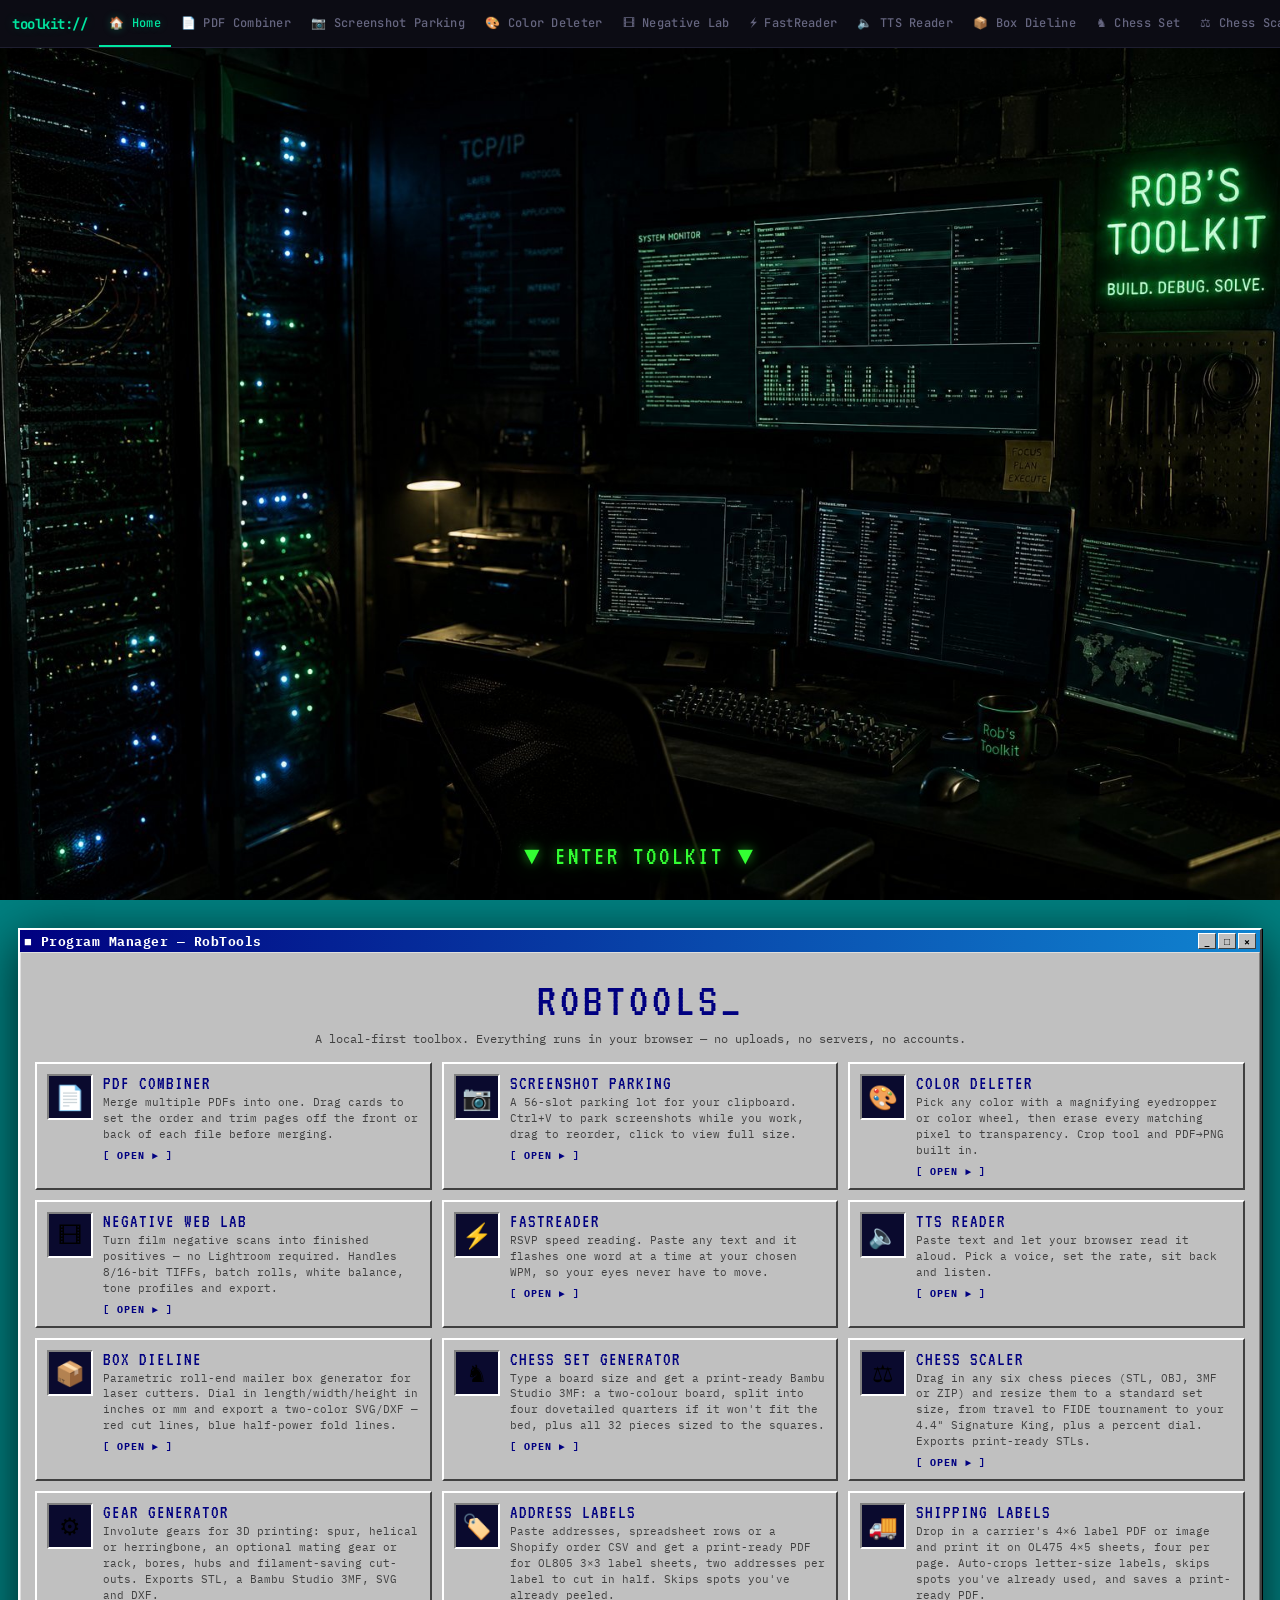
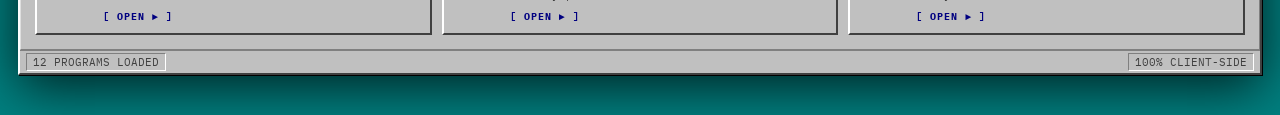
==== commit e53b8323: "Add OL475 shipping label printer New standalone page at /shipping-labels/: drop in a carrier's label" ====
--- a/index.html
+++ b/index.html
@@ -5,7 +5,7 @@
 <meta name="viewport" content="width=device-width, initial-scale=1.0">
 <title>Rob's Toolkit</title>
 <link href="https://fonts.googleapis.com/css2?family=JetBrains+Mono:wght@300;400;500;600;700&family=Space+Grotesk:wght@400;500;600;700&family=IBM+Plex+Sans:wght@300;400;500;600&family=IBM+Plex+Mono:wght@400;700&family=VT323&family=DM+Sans:wght@400;500;600;700&display=swap" rel="stylesheet">
-<script type="importmap">{"imports":{"three":"https://cdn.jsdelivr.net/npm/three@0.160.0/build/three.module.js","three/addons/":"https://cdn.jsdelivr.net/npm/three@0.160.0/examples/jsm/"}}</script>
+<script type="importmap">{"imports":{"three":"./lib/three/three.module.min.js","three/addons/":"./lib/three/addons/"}}</script>
 <script src="https://cdnjs.cloudflare.com/ajax/libs/pdf-lib/1.17.1/pdf-lib.min.js"></script>
 <script src="https://cdnjs.cloudflare.com/ajax/libs/pdf.js/3.11.174/pdf.min.js"></script>
 <script src="https://cdnjs.cloudflare.com/ajax/libs/utif/3.1.0/UTIF.min.js" onerror="var s=document.createElement('script');s.src='https://unpkg.com/utif@3.1.0/UTIF.js';document.head.appendChild(s);"></script>
@@ -1008,6 +1008,7 @@
   <button class="tab-btn" data-page="scaler">&#9878; Chess Scaler</button>
   <button class="tab-btn" data-page="gears">&#9881; Gear Generator</button>
   <a class="tab-btn" href="address-labels/">&#127991;&#65039; Address Labels</a>
+  <a class="tab-btn" href="shipping-labels/">&#128666; Shipping Labels</a>
 </nav>
 
 <!-- ═══════════════════════════════════ PAGE 1: PDF COMBINER ═══════════════════════════════════ -->
@@ -1116,10 +1117,18 @@
             <span class="hc-open">[ OPEN &#9658; ]</span>
           </div>
         </a>
+        <a class="home-card" href="shipping-labels/">
+          <div class="hc-icon">&#128666;</div>
+          <div>
+            <div class="hc-name">SHIPPING LABELS</div>
+            <div class="hc-desc">Drop in a carrier's 4&times;6 label PDF or image and print it on OL475 4&times;5 sheets, four per page. Auto-crops letter-size labels, skips spots you've already used, and saves a print-ready PDF.</div>
+            <span class="hc-open">[ OPEN &#9658; ]</span>
+          </div>
+        </a>
       </div>
     </div>
     <div class="home-status-bar">
-      <span class="home-status-cell">11 PROGRAMS LOADED</span>
+      <span class="home-status-cell">12 PROGRAMS LOADED</span>
       <span class="home-status-cell">100% CLIENT-SIDE</span>
     </div>
   </div><!-- .home-app -->
@@ -5546,7 +5555,8 @@
       init(G, L, THREE);
     } catch (e) {
       console.error('gear generator', e);
-      $('ggStatus').textContent = 'COULD NOT LOAD THE GENERATOR — RELOAD TO TRY AGAIN'; $('ggStatus').classList.add('err');
+      const file = String(e && e.message || '').match(/[\w.-]+\.js/);   // name the file that failed, if any
+      $('ggStatus').textContent = 'COULD NOT LOAD THE GENERATOR' + (file ? ' (' + file[0] + ')' : '') + ' — RELOAD TO TRY AGAIN'; $('ggStatus').classList.add('err');
     }
   }
   // load lazily, the first time the tab is shown
